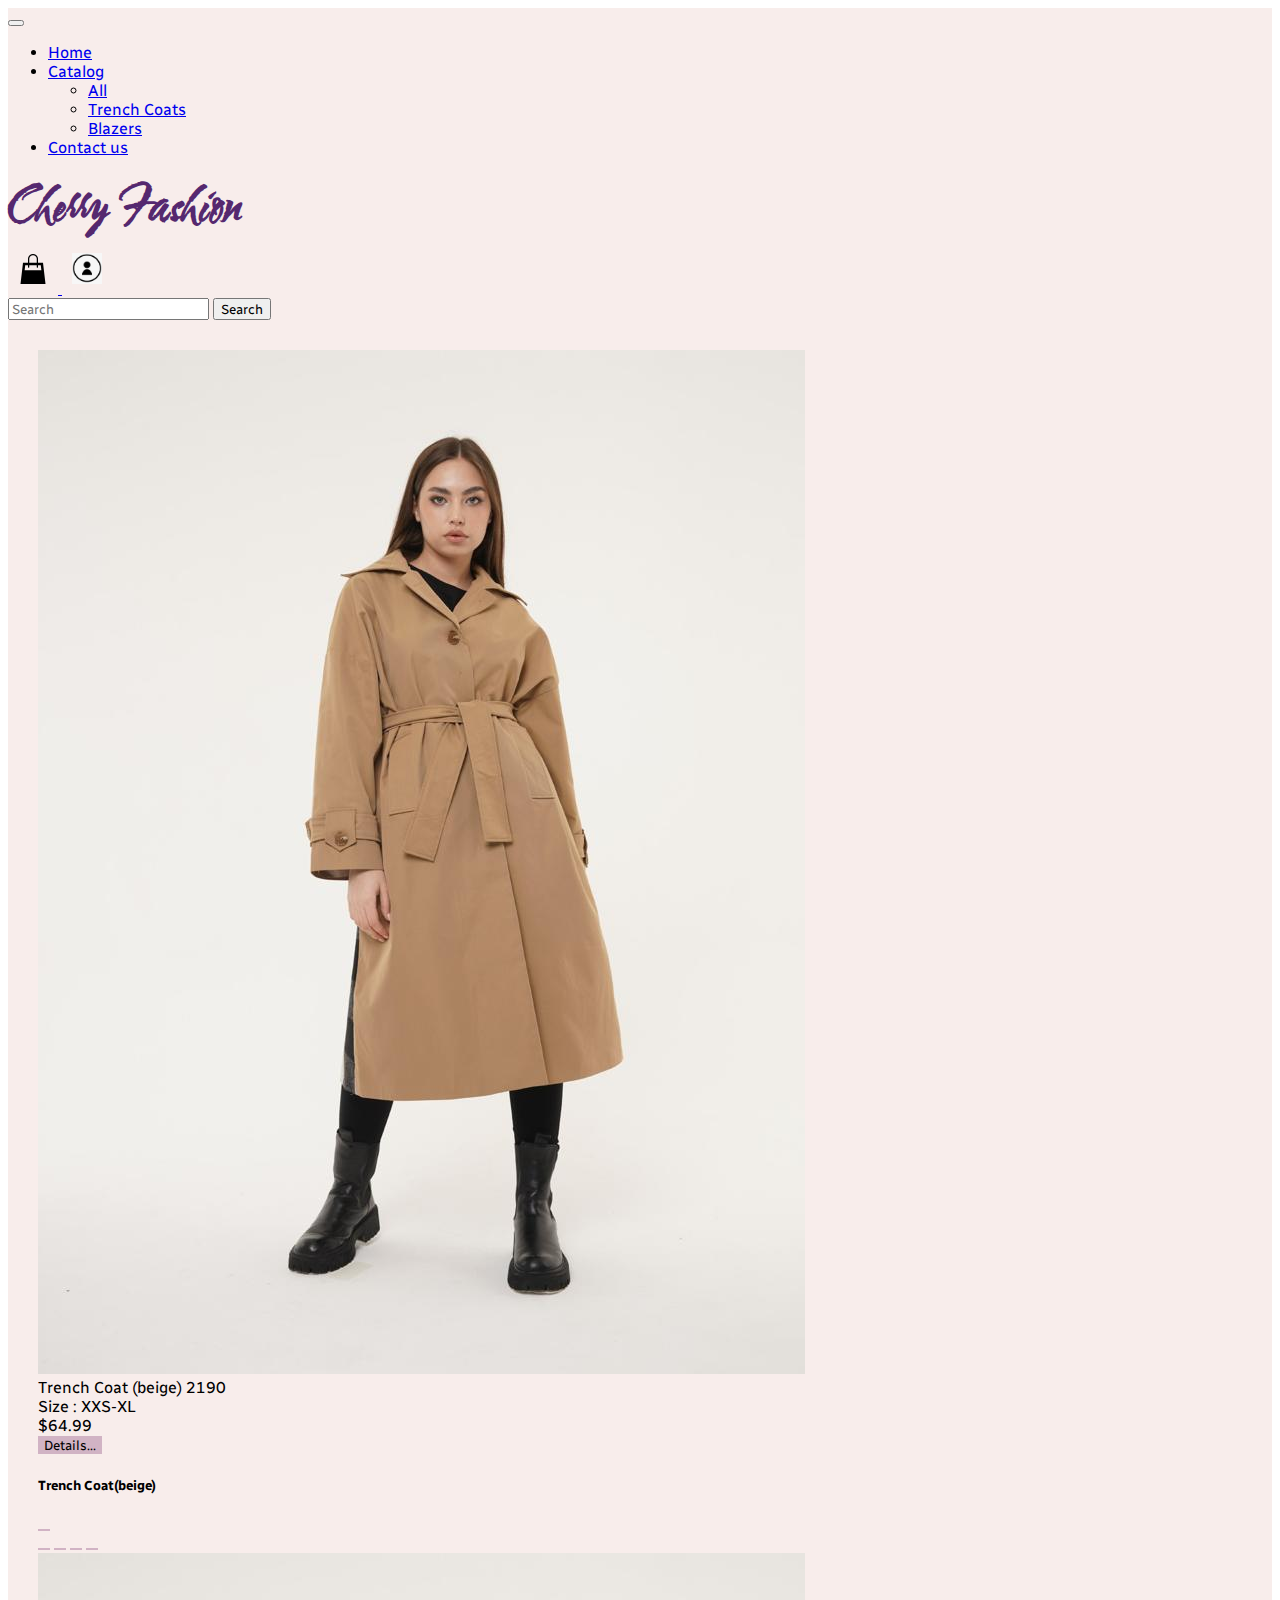
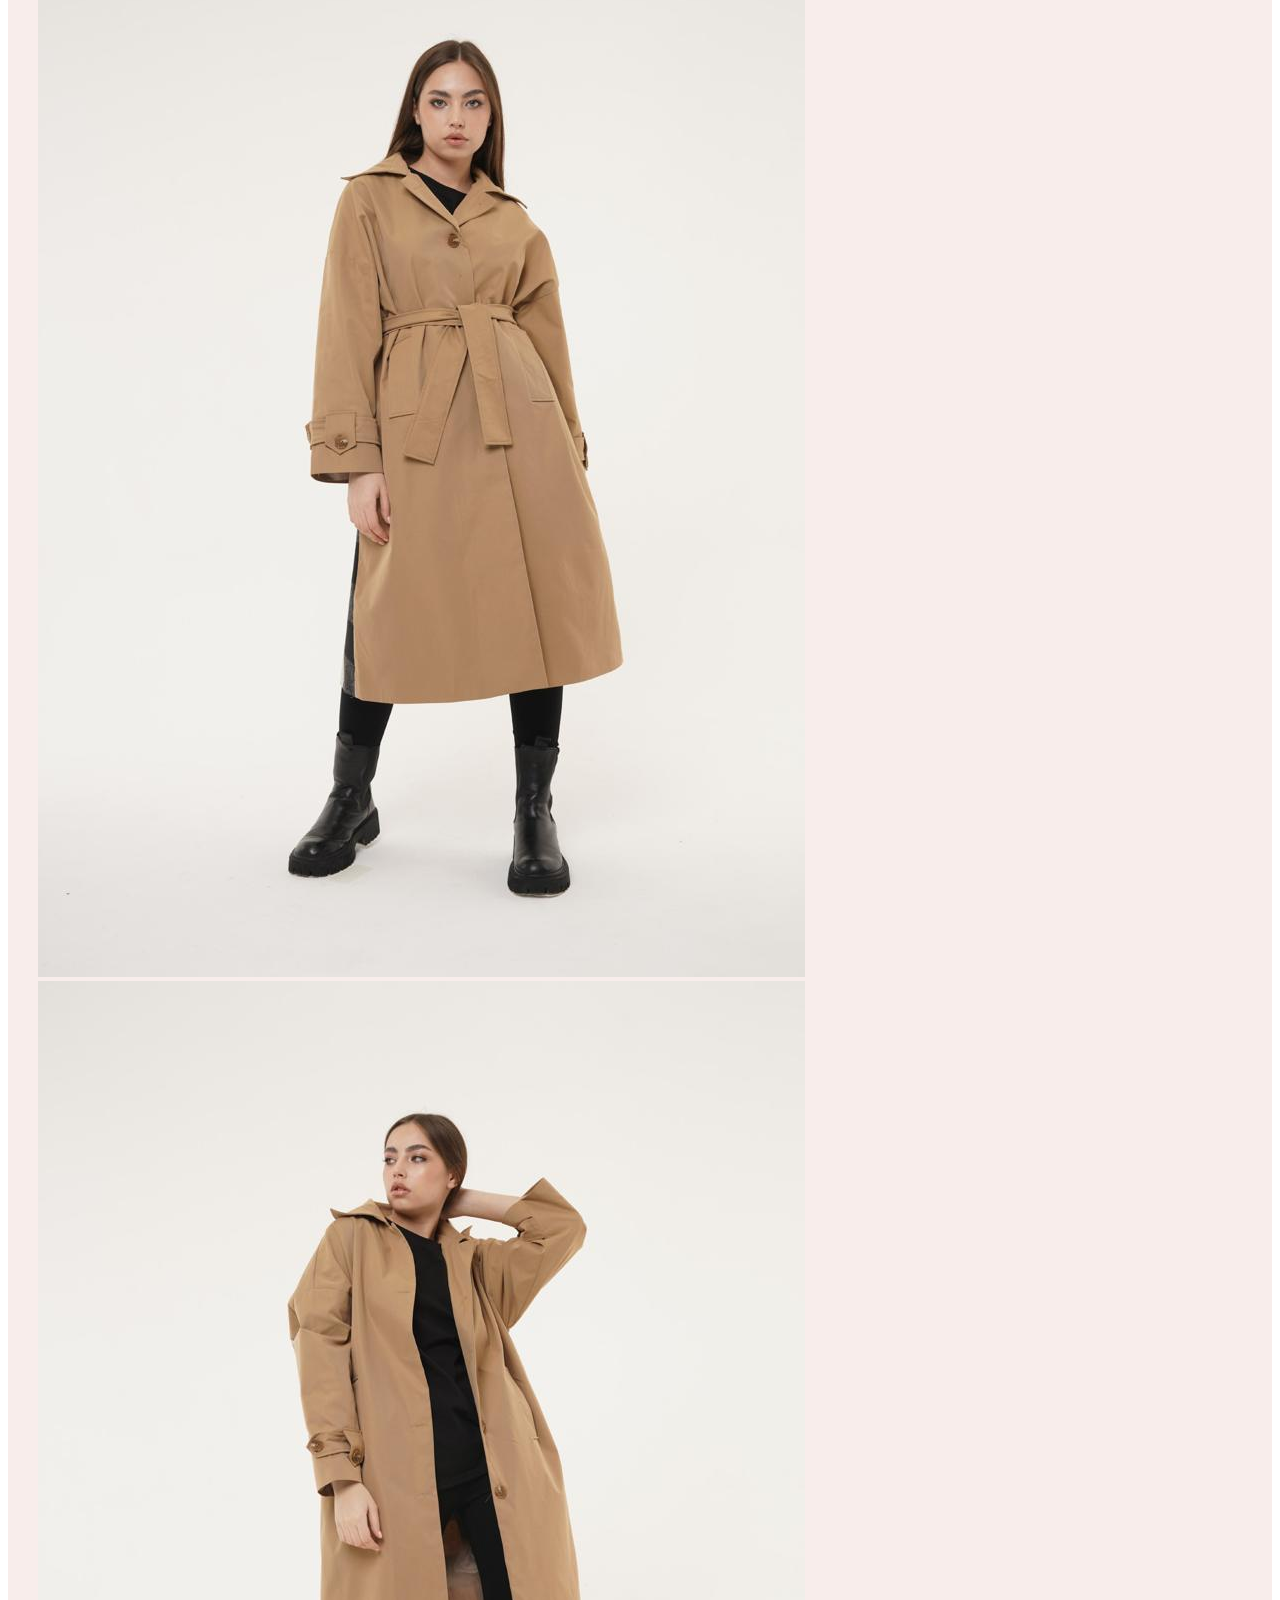
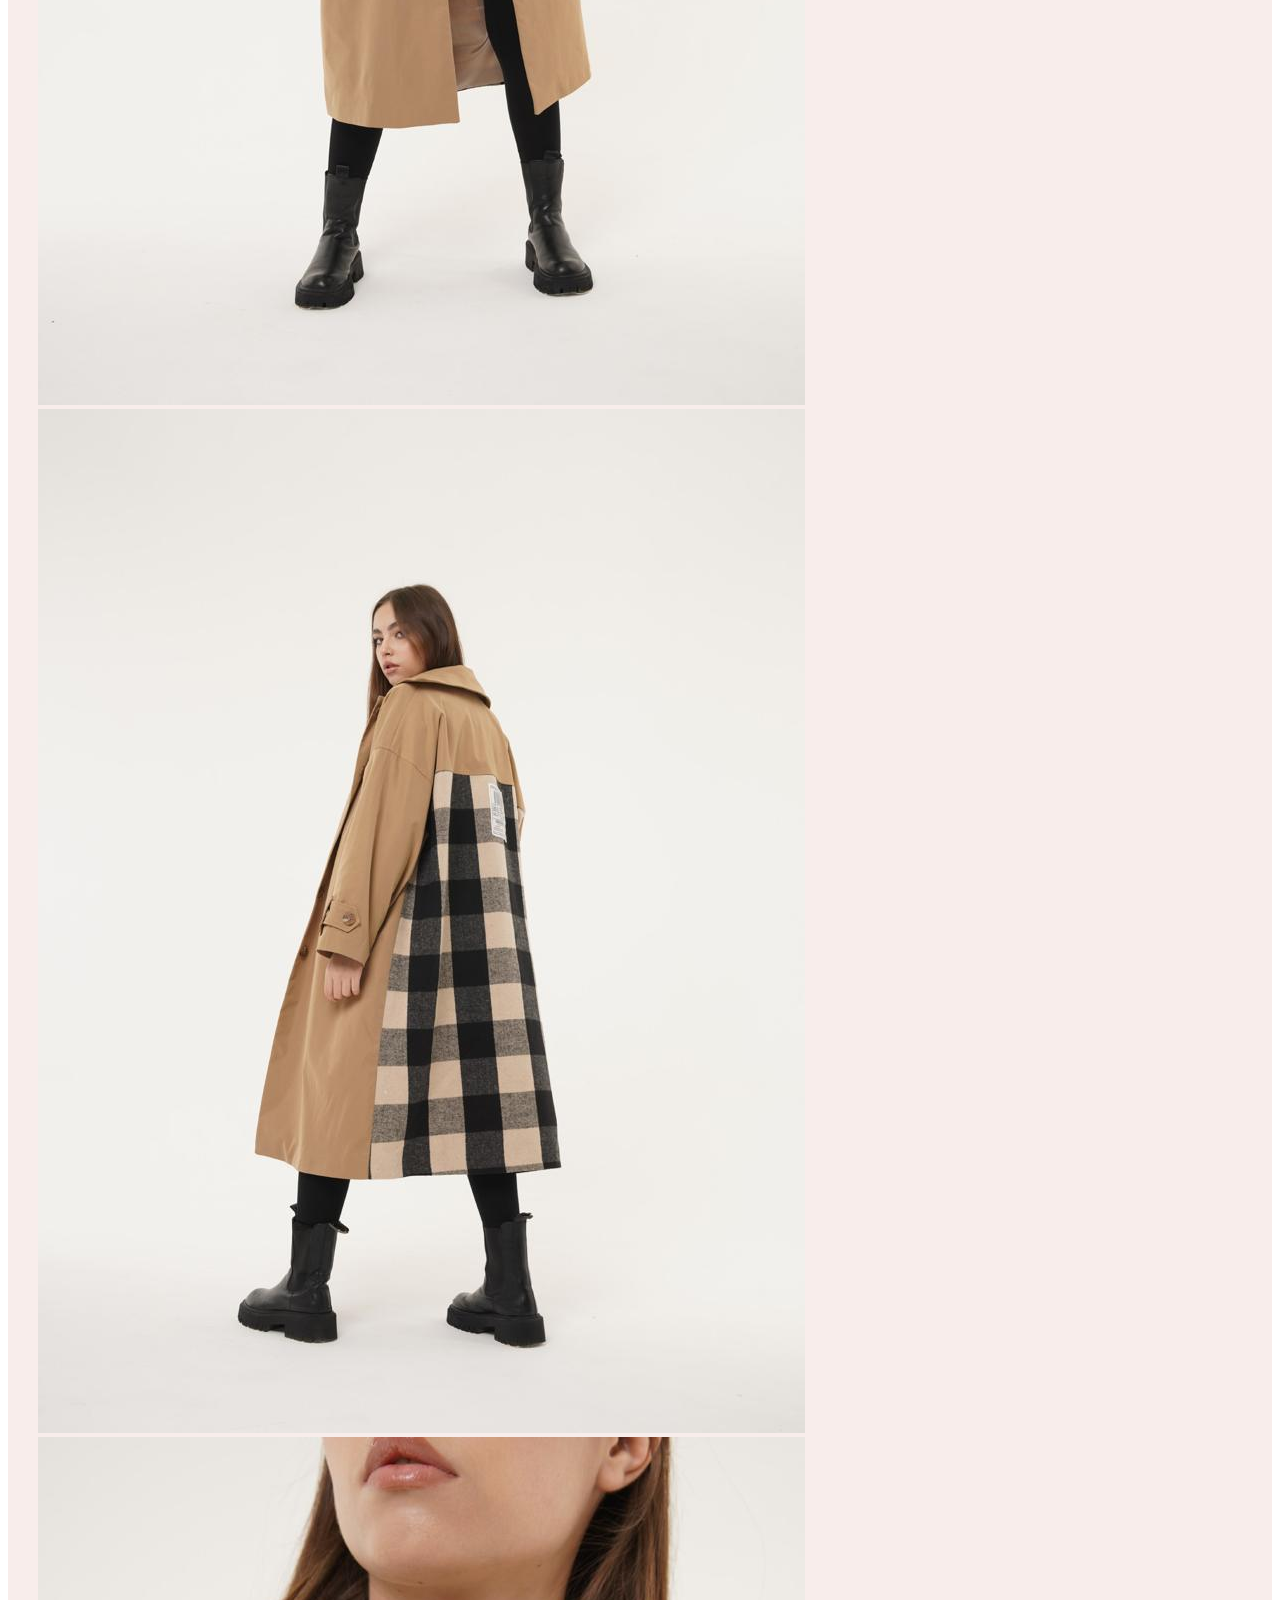
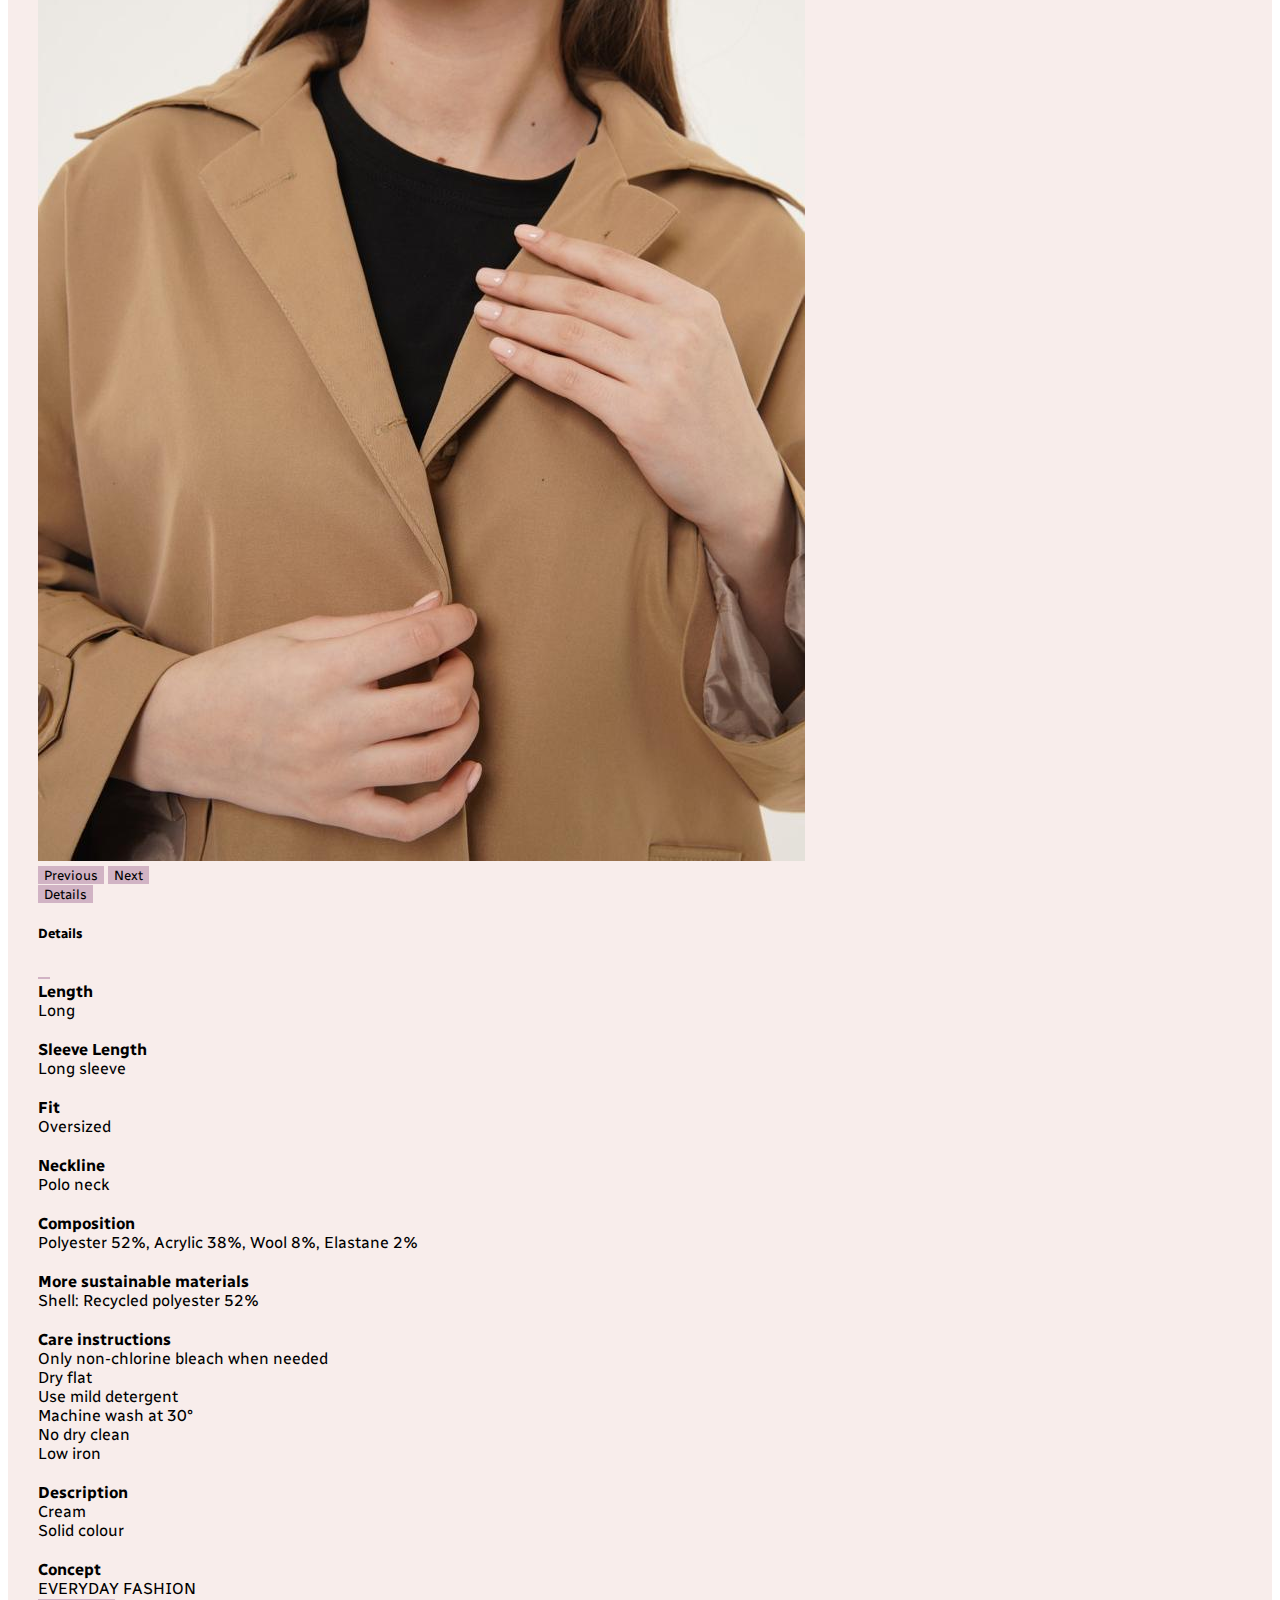
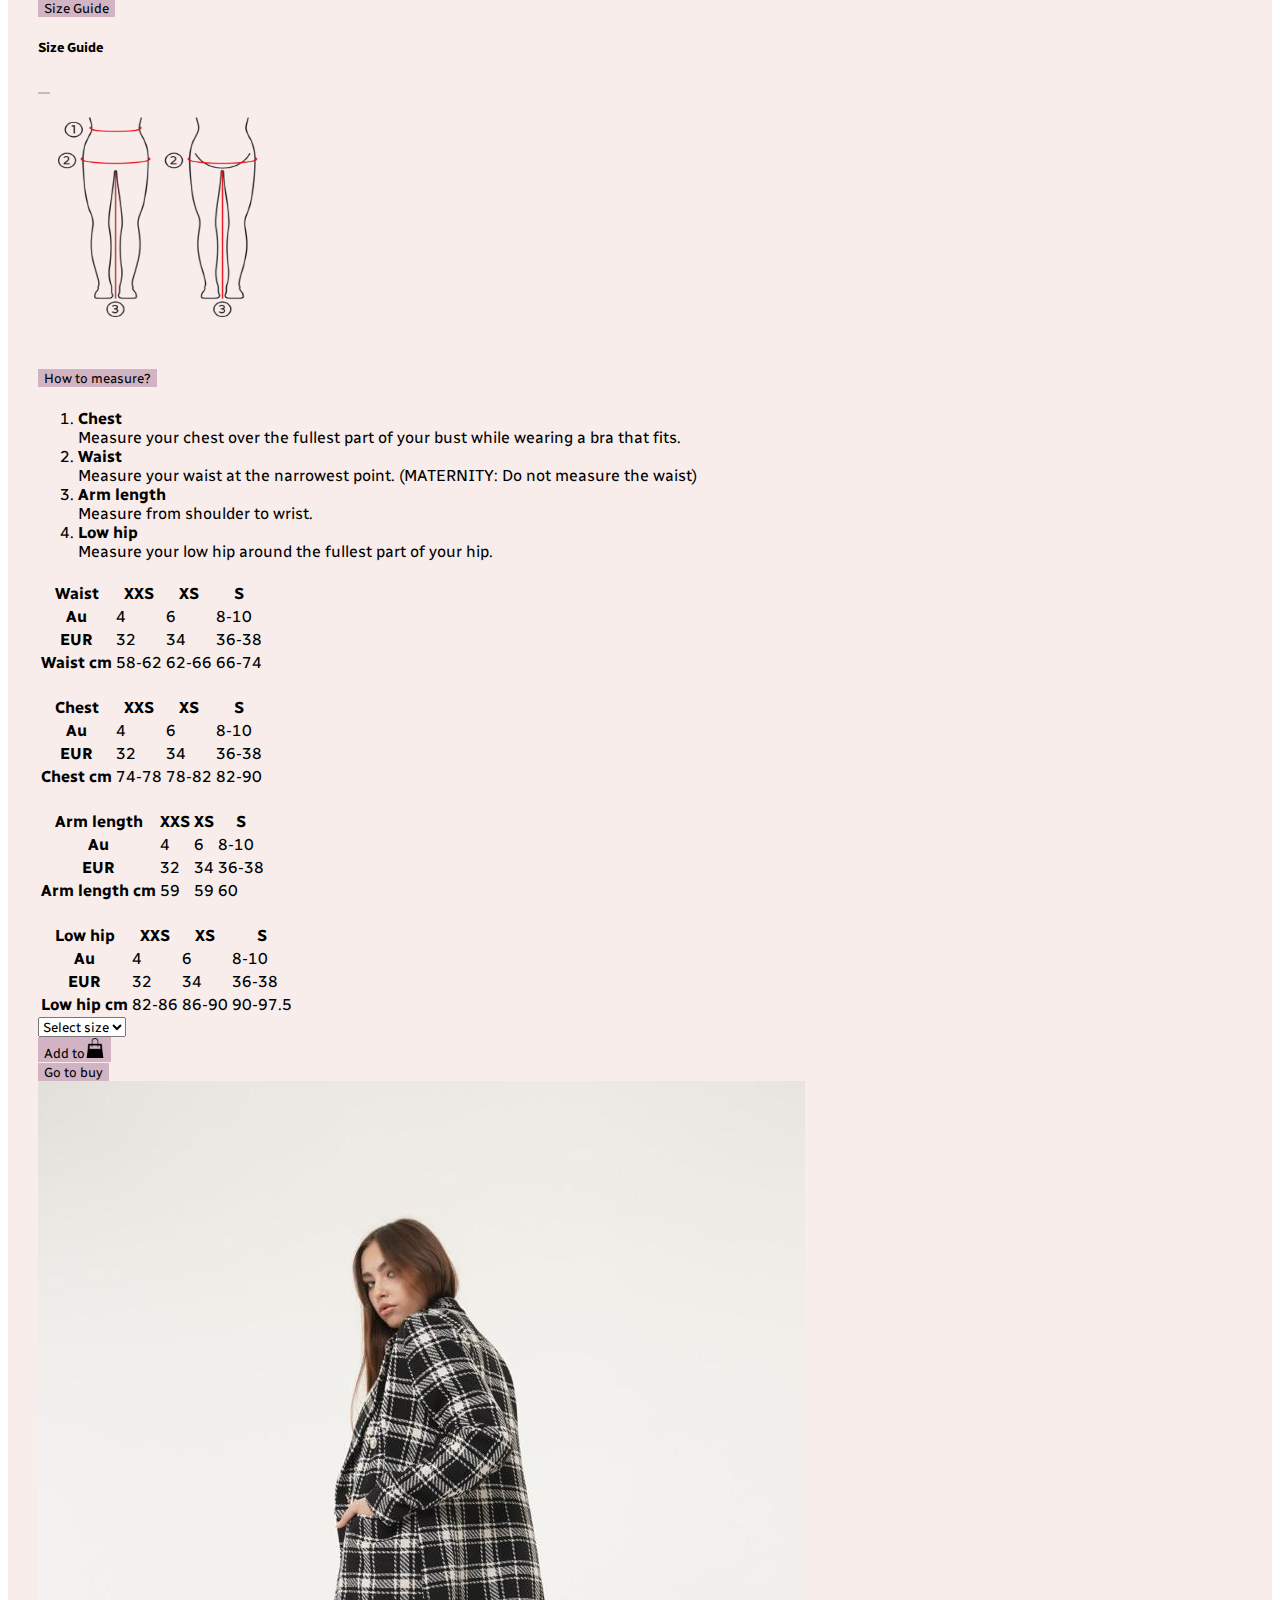
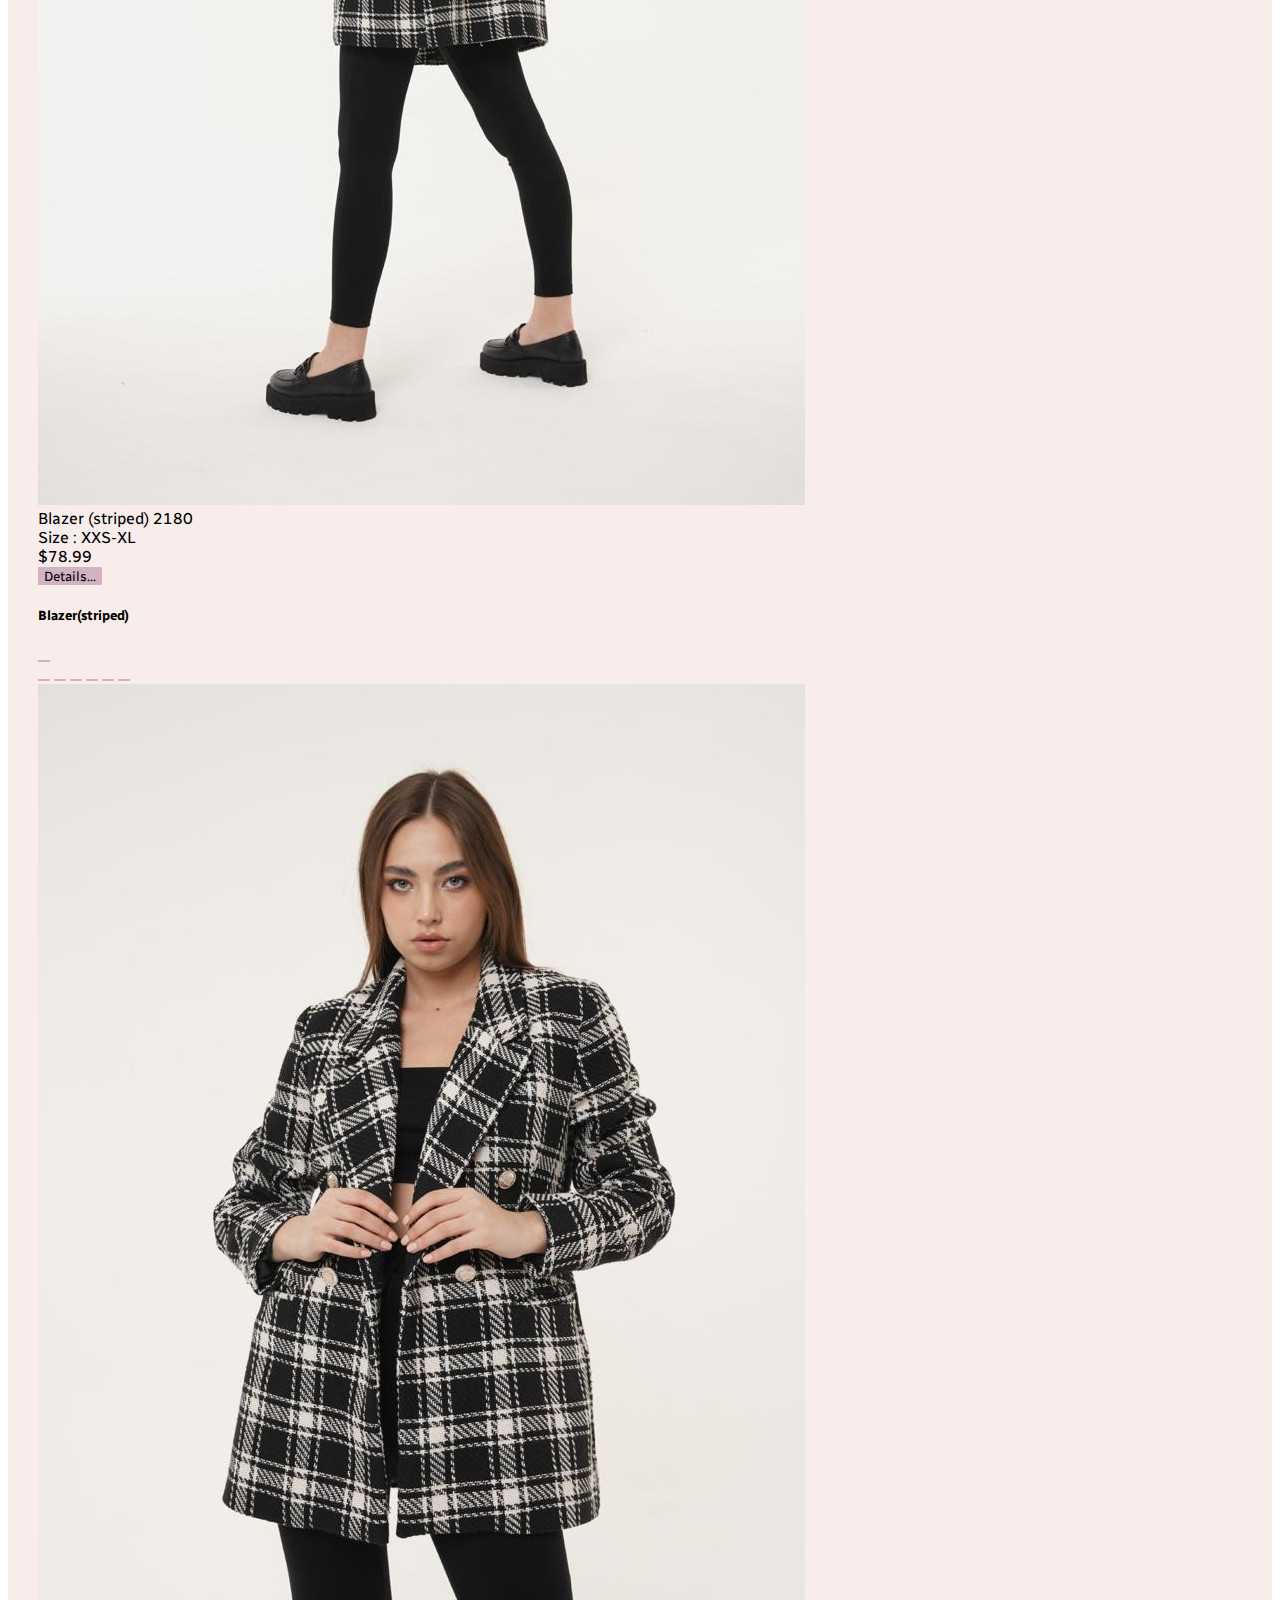
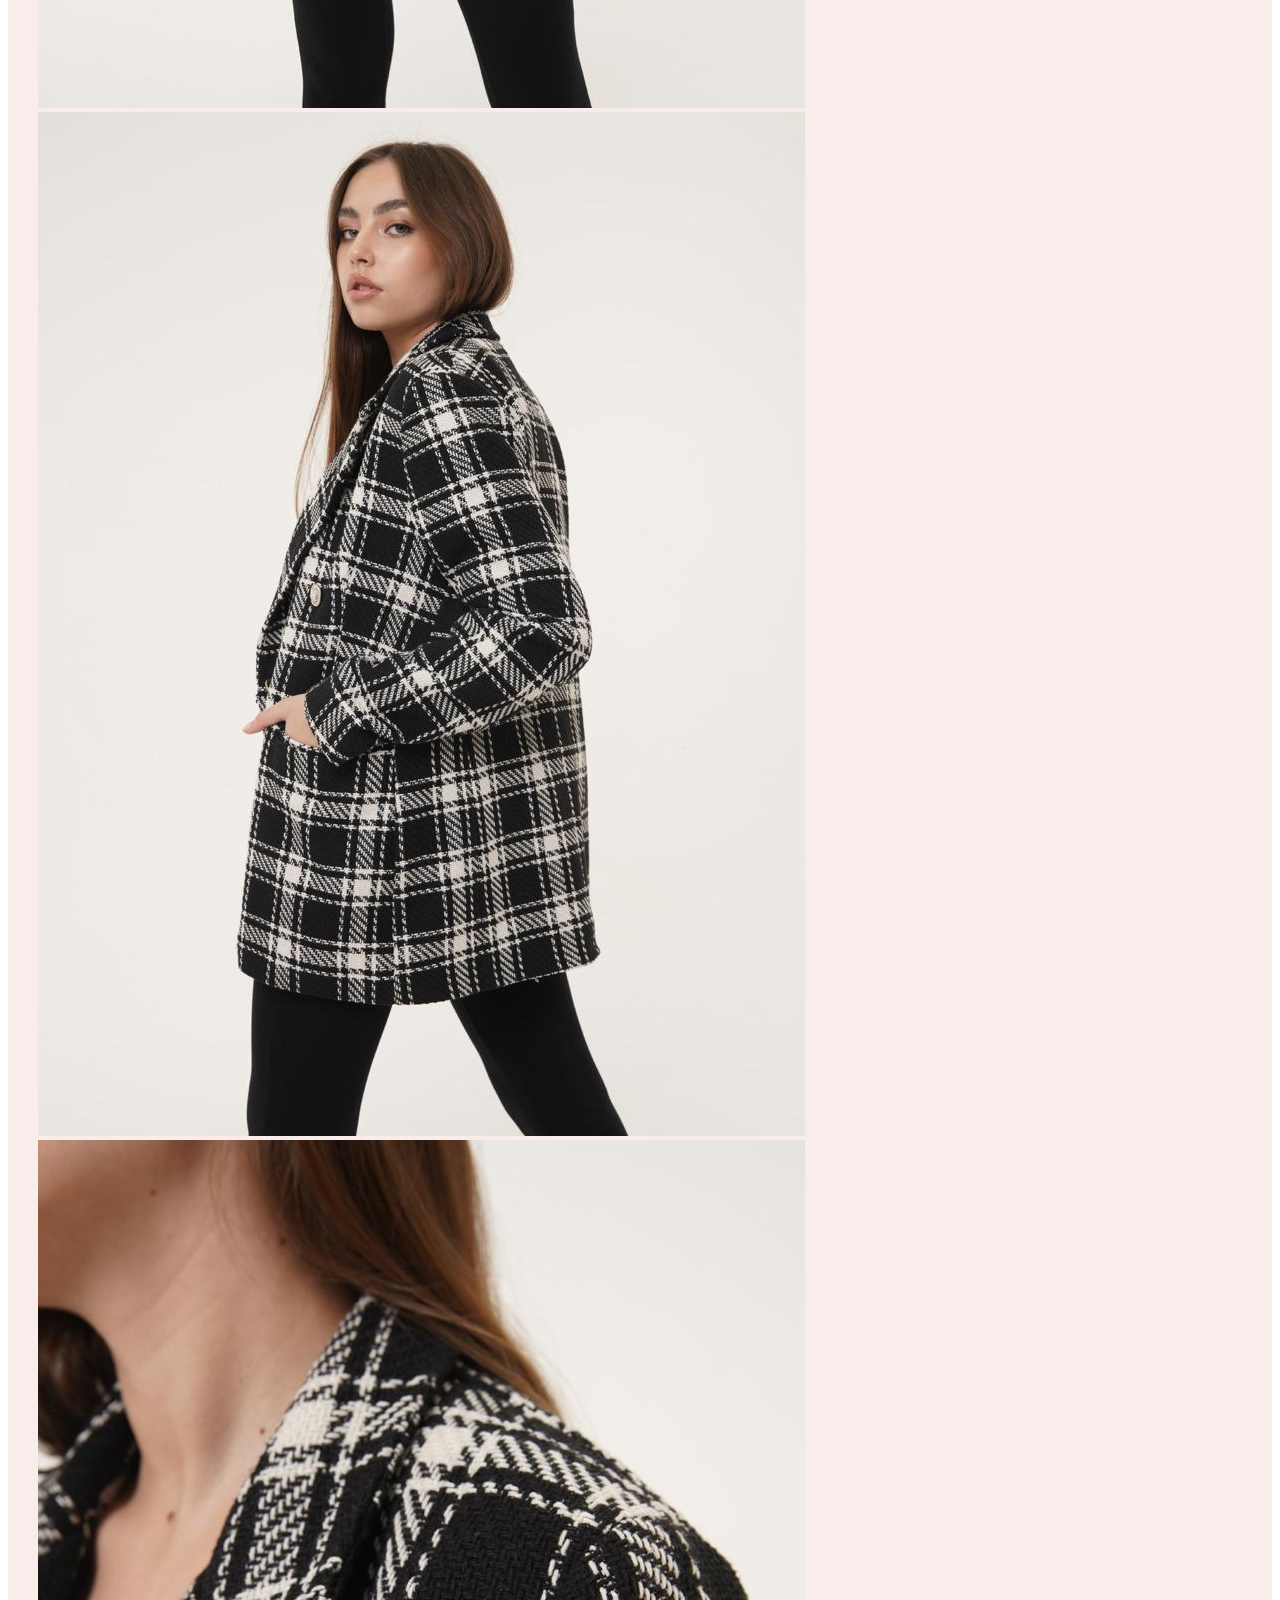
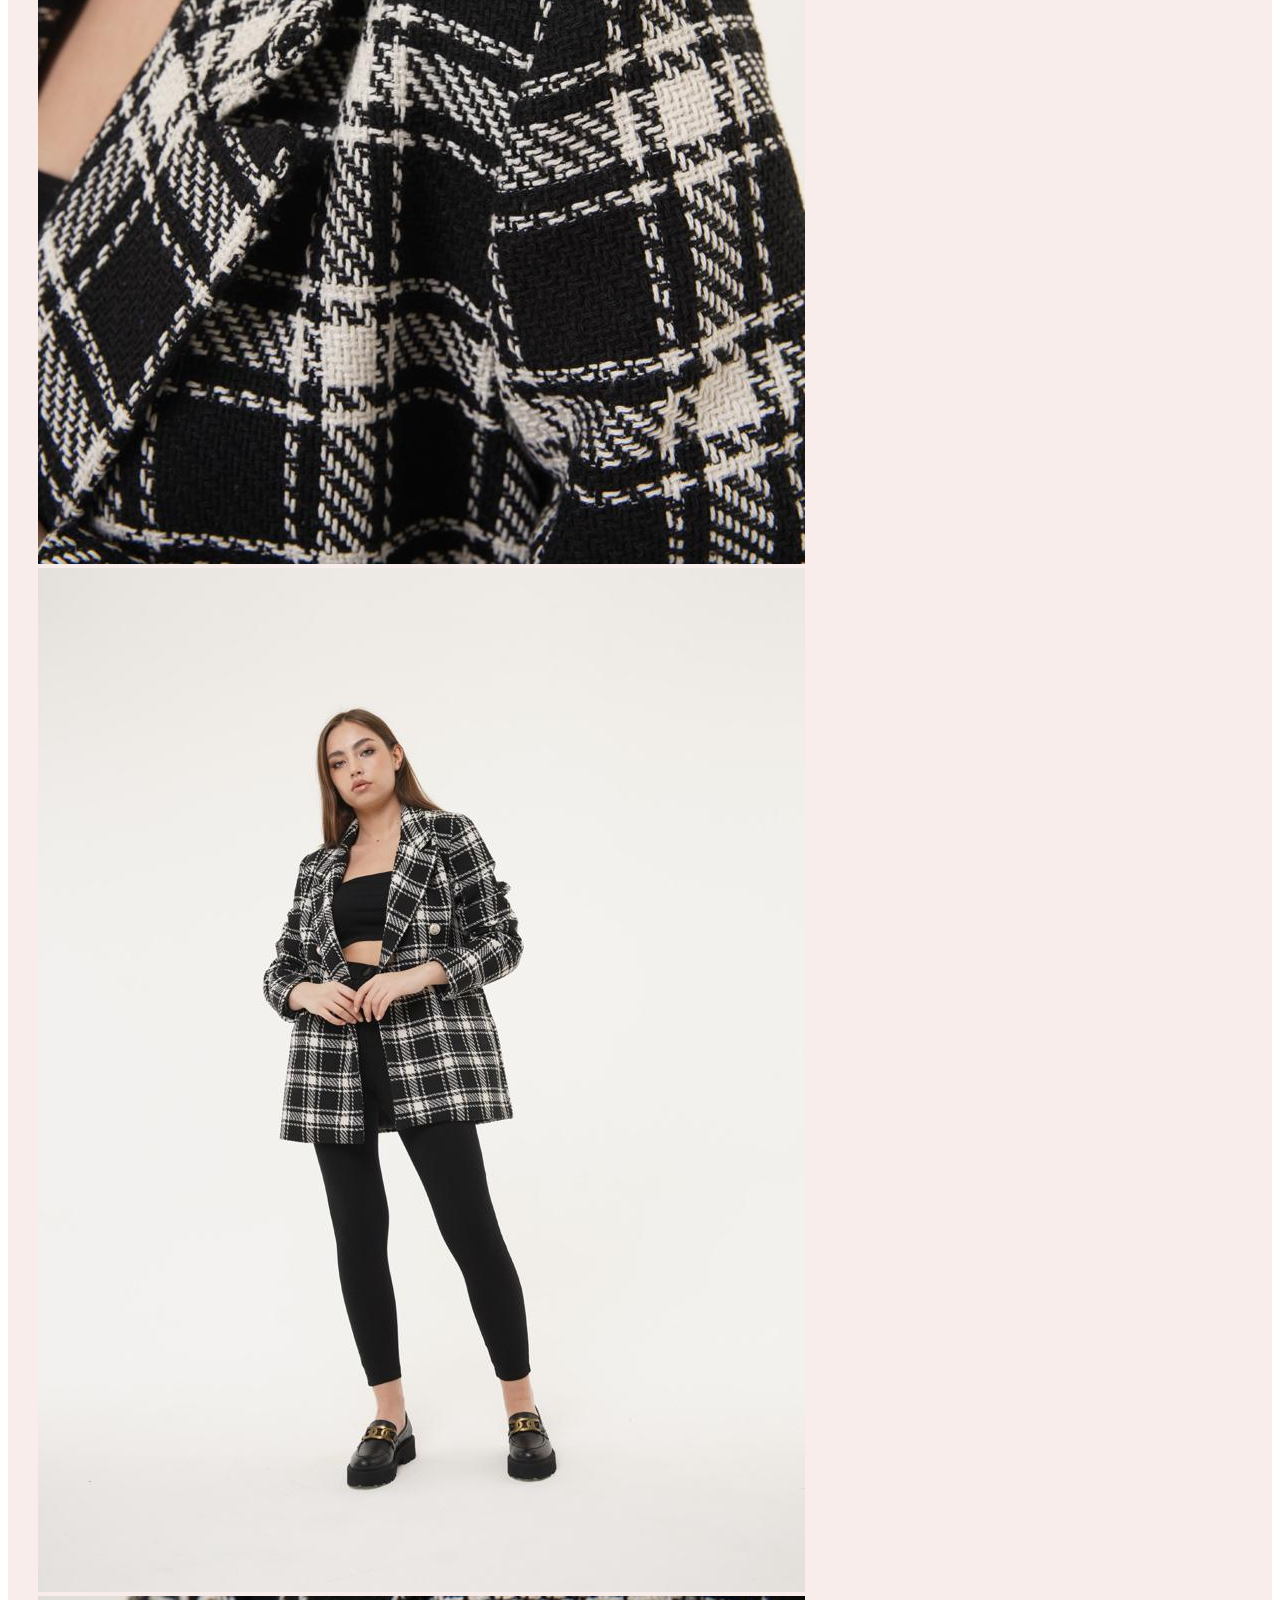
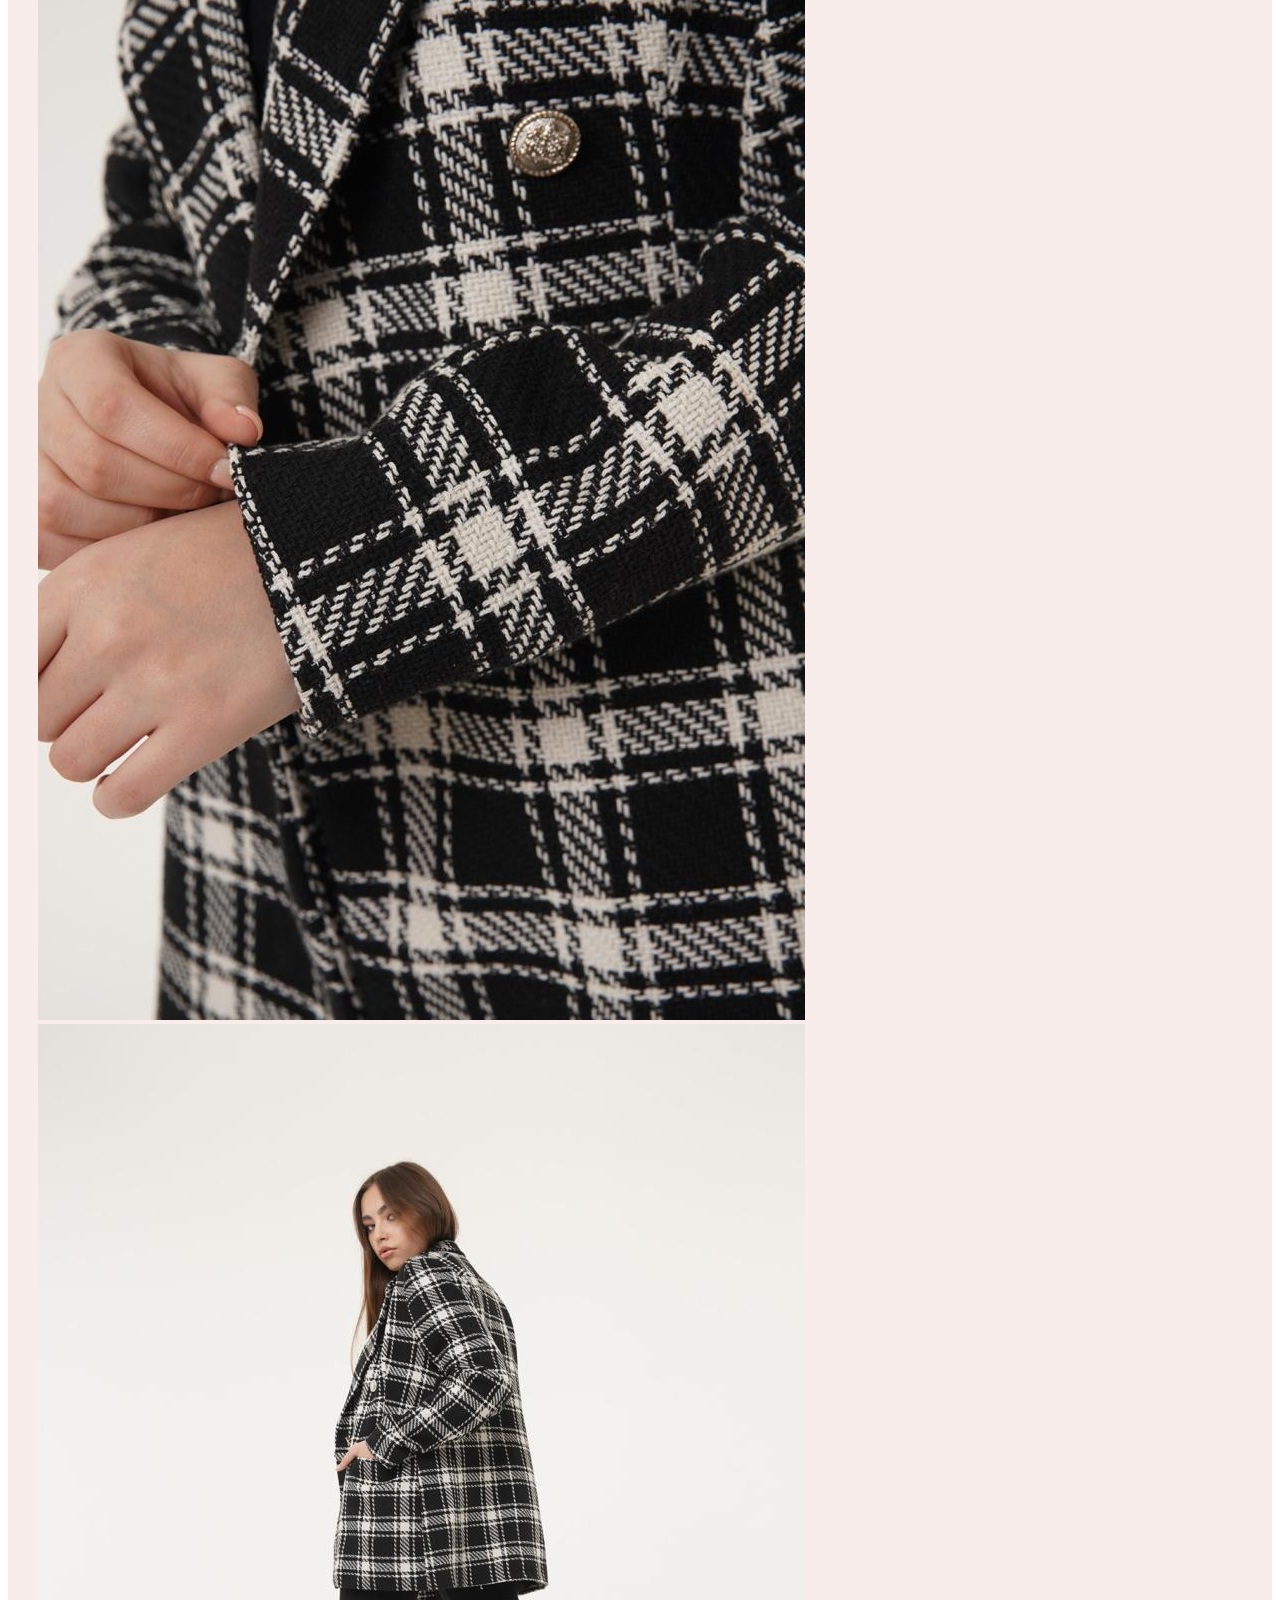
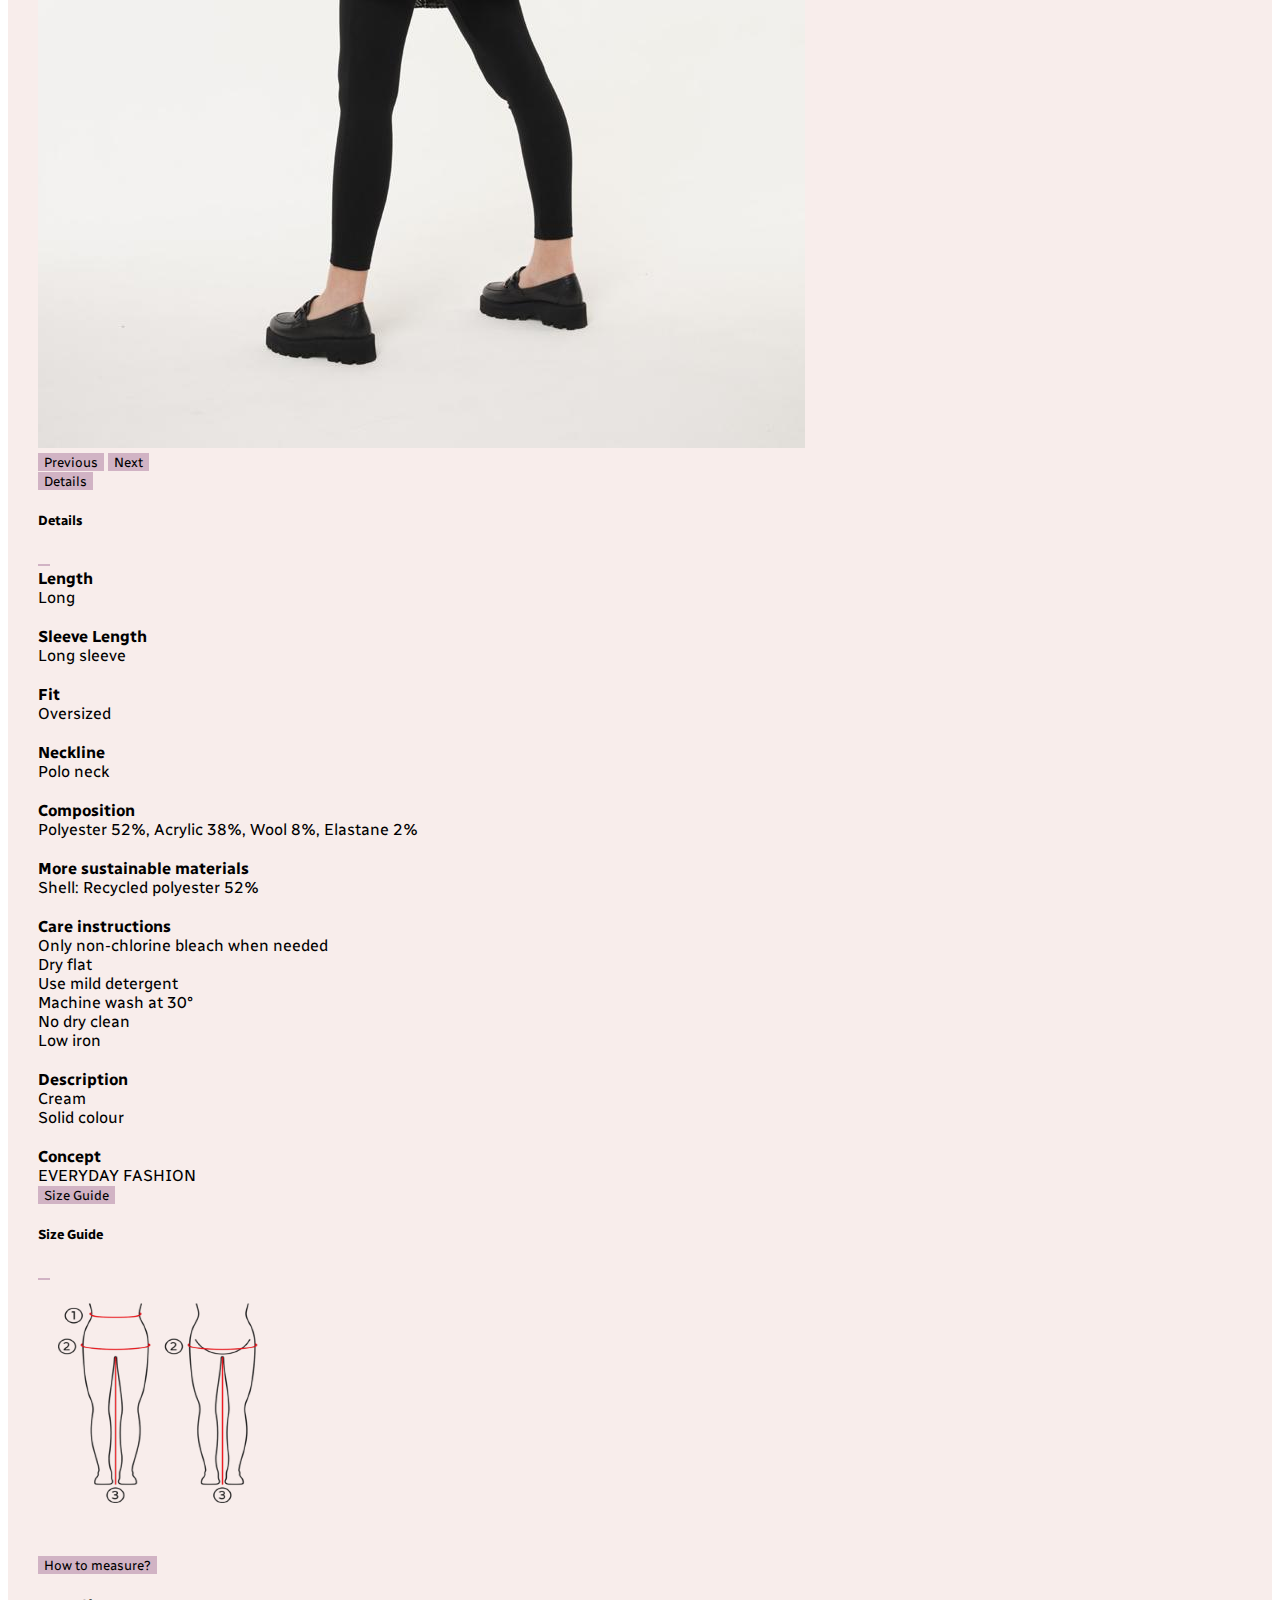
==== all.html @ 9e9879cd "initial commit" ====
<!DOCTYPE html>
<html lang="en">
<head>
    <meta charset="UTF-8">
    <meta http-equiv="X-UA-Compatible" content="IE=edge">
    <meta name="viewport" content="width=device-width, initial-scale=1.0">


    <link rel="stylesheet" href="styles.css">
    <link href="https://cdn.jsdelivr.net/npm/bootstrap@5.1.3/dist/css/bootstrap.min.css" rel="stylesheet" integrity="sha384-1BmE4kWBq78iYhFldvKuhfTAU6auU8tT94WrHftjDbrCEXSU1oBoqyl2QvZ6jIW3" crossorigin="anonymous">

    <title>Document</title>
</head>
<body>

    <header>

    <nav class="navbar navbar-expand-lg navbar-light ">

        <div class="container-fluid">
          <button class="navbar-toggler" type="button" data-bs-toggle="collapse" data-bs-target="#navbarSupportedContent" aria-controls="navbarSupportedContent" aria-expanded="false" aria-label="Toggle navigation">
            <span class="navbar-toggler-icon"></span>
          </button>
        
          <div class="collapse navbar-collapse" id="navbarSupportedContent">
            <ul class="navbar-nav me-auto mb-2 mb-lg-0">
              <li class="nav-item">
                <a class="nav-link active" aria-current="page" href="index.html">Home</a>
              </li>
             
              <li class="nav-item dropdown">
                <a class="nav-link dropdown-toggle" href="#" id="navbarDropdown" role="button" data-bs-toggle="dropdown" >
                  Catalog
                </a>
                <ul class="dropdown-menu" aria-labelledby="navbarDropdown">
                  <li><a class="dropdown-item" href="all.html">All</a></li>
                  <li><a class="dropdown-item" href="coat.html">Trench Coats</a></li>
                  <!-- <li><hr class="dropdown-divider"></li> -->
                  <li><a class="dropdown-item" href="blazer.html">Blazers</a></li>
                </ul>
              </li>
            
              <li class="nav-item">
                <a class="nav-link active" aria-current="page" href="service.html">Contact us</a>
              </li>

            </ul>

            <div class="container col-3 logo">
              Cherry Fashion
            </div>

            <a href="shopping_bag.html">
              <img src="/img/bag-icon.png" alt="" style="width: 30px; margin: 10px;">
             </a>
                  <a href="registration.html">
  <img src="/img/lich.webp" alt="" style="width: 30px; margin: 10px;">
 </a>  

            <form class="d-flex">
              <input class="form-control me-2" type="search" placeholder="Search" aria-label="Search">
              <button class="btn btn-outline-success" type="submit">Search</button>
            </form>
          </div>
        </div>
      </nav>


      </div>    
</header>



<section >
 <!-- first row  -->
<div class="container-fluid first-row">
    <div class="row">

 <!-- first row first product  -->
        <div class="col-3">
            <div class="card">
                <img class="card-img-top" src="/img/pl-bej.jpg" alt="Card image cap">
                <div class="card-body text-center"> Trench Coat (beige) 2190<br>
                    Size : XXS-XL
                    <br>
                    $64.99</div>


                    <!-- Button trigger modal -->
<button type="button" data-bs-toggle="modal" data-bs-target="#staticBackdrop" border: none;">
 Details...
</button>

<!-- Modal -->
<div class="modal fade" id="staticBackdrop" data-bs-backdrop="static" data-bs-keyboard="false" tabindex="-1" aria-labelledby="staticBackdropLabel" aria-hidden="true">
  <div class="modal-dialog">
    <div class="modal-content">

      <div class="modal-header">
        <h5 class="modal-title" id="staticBackdropLabel">Trench Coat(beige)</h5>
        <button type="button" class="btn-close" data-bs-dismiss="modal" aria-label="Close"></button>
      </div>



      <div class="modal-body">
        <div id="carouselExampleIndicators" class="carousel slide" data-bs-ride="carousel">

          <div class="carousel-indicators">
            <button type="button" data-bs-target="#carouselExampleIndicators" data-bs-slide-to="0" class="active" aria-current="true" aria-label="Slide 1"></button>
            <button type="button" data-bs-target="#carouselExampleIndicators" data-bs-slide-to="1" aria-label="Slide 2"></button>
            <button type="button" data-bs-target="#carouselExampleIndicators" data-bs-slide-to="2" aria-label="Slide 3"></button>
            <button type="button" data-bs-target="#carouselExampleIndicators" data-bs-slide-to="3" aria-label="Slide 4"></button>
          </div>

          <div class="carousel-inner">
            <div class="carousel-item active">
              <img src="/img/pl-bej.jpg" class="d-block w-100" alt="...">
            </div>
            <div class="carousel-item">
              <img src="/img/pl-bej1.jpg" class="d-block w-100" alt="...">
            </div>
            <div class="carousel-item">
              <img src="img/pl-bej2.jpg" class="d-block w-100" alt="...">
            </div>
            <div class="carousel-item">
              <img src="img/pl-bej3.jpg" class="d-block w-100" alt="...">
            </div>
          </div>

          <button class="carousel-control-prev" type="button" data-bs-target="#carouselExampleIndicators" data-bs-slide="prev">
            <span class="carousel-control-prev-icon" aria-hidden="true"></span>
            <span class="visually-hidden">Previous</span>
          </button>
          <button class="carousel-control-next" type="button" data-bs-target="#carouselExampleIndicators" data-bs-slide="next">
            <span class="carousel-control-next-icon" aria-hidden="true"></span>
            <span class="visually-hidden">Next</span>
          </button>

        </div>
      </div>




      <!-- 1st row-->
      <div class="modal-footer row justify-content-md-center">



      <div class="col-4">
      <button type="button" data-bs-toggle="offcanvas" data-bs-target="#offcanvasScrolling" aria-controls="offcanvasScrolling" style="border: none;">Details</button>
      <div class="offcanvas offcanvas-start" data-bs-scroll="true" data-bs-backdrop="false" tabindex="-1" id="offcanvasScrolling" aria-labelledby="offcanvasScrollingLabel">

        <div class="offcanvas-header">
          <h5 class="offcanvas-title" id="offcanvasScrollingLabel"><strong> Details</strong></h5>
          <button type="button" class="btn-close text-reset" data-bs-dismiss="offcanvas" aria-label="Close"></button>
        </div>

        <div class="offcanvas-body">
          <div style="display: grid; gap: 20px;">
            <div><strong> Length</strong><br>
Long </div>
<div><strong> Sleeve Length</strong> <br>
Long sleeve </div>
<div><strong>Fit  </strong> <br>
Oversized</div>
<div><strong>Neckline        </strong><br> Polo neck      </div>
<div><strong>   Composition      </strong><br> Polyester 52%, Acrylic 38%, Wool 8%, Elastane 2%      </div>
<div><strong>More sustainable materials        </strong><br>  Shell: Recycled polyester 52%     </div>
<div><strong>  Care instructions      </strong><br>Only non-chlorine bleach when needed <br>
Dry flat <br>
Use mild detergent <br>
Machine wash at 30° <br>
No dry clean <br>
Low iron       </div>
<div><strong>  Description      </strong><br>  Cream <br>
Solid colour     </div>
<div><strong> Concept       </strong><br>  EVERYDAY FASHION     </div>
          </div>
        </div>
      </div>
</div>



     


<!-- size Guide -->
<div class="col-4">
<button  data-bs-toggle="offcanvas" data-bs-target="#offcanvasRight" aria-controls="offcanvasRight" style="border: none ;">Size Guide</button>
<div class="offcanvas offcanvas-end" tabindex="-1" id="offcanvasRight" aria-labelledby="offcanvasRightLabel">

  <div class="offcanvas-header">
    <h5 id="offcanvasRightLabel">Size Guide</h5>
    <button type="button" class="btn-close text-reset" data-bs-dismiss="offcanvas" aria-label="Close"></button>
  </div>
  
  <div class="offcanvas-body">
<!-- size Guide-img -->
<div>
  <img src="/img/measure.png" alt="" style="width: 200px; height: 200px;margin: 20px;">
</div>

    <!-- size-guide-accordion -->
    <div class="accordion-item">
      <h2 class="accordion-header" id="panelsStayOpen-headingOne">
        <button class="accordion-button" type="button" data-bs-toggle="collapse" data-bs-target="#panelsStayOpen-collapseOne" aria-expanded="true" aria-controls="panelsStayOpen-collapseOne">
          How to measure?
        </button>
      </h2>
      <div id="panelsStayOpen-collapseOne" class="accordion-collapse collapse show" aria-labelledby="panelsStayOpen-headingOne">
        <div class="accordion-body">
        <ol>
          <li> <strong>Chest</strong> <br> Measure your chest over the fullest part of your bust while wearing a bra that fits.</li>
          <li> <strong>Waist</strong> <br> Measure your waist at the narrowest point. (MATERNITY: Do not measure the waist)</li>
          <li> <strong>Arm length</strong> <br>Measure from shoulder to wrist. </li>
          <li> <strong>Low hip</strong> <br> Measure your low hip around the fullest part of your hip.</li>
        </ol>
        </div>
      </div>
    </div>

<!-- tables -->
    <table class="table table-success table-striped" style="margin-top: 20px;">
      <thead>
        <tr>
          <th scope="col">Waist</th>
          <th scope="col">XXS</th>
          <th scope="col">XS</th>
          <th scope="col">S</th>
        </tr>
      </thead>
      <tbody>
        <tr>
          <th scope="row">Au</th>
          <td>4</td>
          <td>6</td>
          <td>8-10</td>
        </tr>
        <tr>
          <th scope="row">EUR</th>
          <td>32</td>
          <td>34</td>
          <td>36-38</td>
        </tr>
        <tr>
          <th scope="row">Waist cm</th>
          <td>58-62</td>
          <td>62-66</td>
          <td>66-74</td>
        </tr>
      </tbody>
    </table>

    <table class="table table-danger table-striped" style="margin-top: 20px;">
      <thead>
        <tr>
          <th scope="col">Chest</th>
          <th scope="col">XXS</th>
          <th scope="col">XS</th>
          <th scope="col">S</th>
        </tr>
      </thead>
      <tbody>
        <tr>
          <th scope="row">Au</th>
          <td>4</td>
          <td>6</td>
          <td>8-10</td>
        </tr>
        <tr>
          <th scope="row">EUR</th>
          <td>32</td>
          <td>34</td>
          <td>36-38</td>
        </tr>
        <tr>
          <th scope="row">Chest cm</th>
          <td>74-78</td>
          <td>78-82</td>
          <td>82-90</td>
        </tr>
      </tbody>
    </table>

    <table class="table table-warning table-striped" style="margin-top: 20px;">
      <thead>
        <tr>
          <th scope="col">Arm length</th>
          <th scope="col">XXS</th>
          <th scope="col">XS</th>
          <th scope="col">S</th>
        </tr>
      </thead>
      <tbody>
        <tr>
          <th scope="row">Au</th>
          <td>4</td>
          <td>6</td>
          <td>8-10</td>
        </tr>
        <tr>
          <th scope="row">EUR</th>
          <td>32</td>
          <td>34</td>
          <td>36-38</td>
        </tr>
        <tr>
          <th scope="row">Arm length cm</th>
          <td>59</td>
          <td>59</td>
          <td>60</td>
        </tr>
      </tbody>
    </table>

    <table class="table table-info table-striped" style="margin-top: 20px;">
      <thead>
        <tr>
          <th scope="col">Low hip</th>
          <th scope="col">XXS</th>
          <th scope="col">XS</th>
          <th scope="col">S</th>
        </tr>
      </thead>
      <tbody>
        <tr>
          <th scope="row">Au</th>
          <td>4</td>
          <td>6</td>
          <td>8-10</td>
        </tr>
        <tr>
          <th scope="row">EUR</th>
          <td>32</td>
          <td>34</td>
          <td>36-38</td>
        </tr>
        <tr>
          <th scope="row">Low hip cm</th>
          <td>82-86</td>
          <td>86-90</td>
          <td>90-97.5</td>
        </tr>
      </tbody>
    </table>

    
  </div>
  
</div>
</div>
</div>

<!-- add and buy -->
      <div class="row justify-content-md-center">
     
       <!-- size -->
       <div class="col-4">
      <select class="custom-select">
        <option selected="">Select size</option>
        <option value="1">XXS</option>
        <option value="2">XS</option>
        <option value="3">S</option>
        <option value="4">M</option>
        <option value="5">L</option>
        <option value="6">XL</option>
      </select>
      </div>



       
<!-- add -->
<div class="col-4">
        <button type="button" >Add to<img src="/img/bag-icon.png" alt="" style="width:20px;"></button>
      </div>
      </div>

      <div class="modal-footer grid justify-content-md-center">
  <button type="button" class="btn btn-primary ">Go to buy</button>
      </div>

    </div>
  </div>
</div>

</div>    
        </div>


        <!-- 2nd product -->

      
              <div class="col-3">
                  <div class="card">
                      <img class="card-img-top" src="/img/charala5.jpg" alt="Card image cap">
                      <div class="card-body text-center"> Blazer (striped) 2180<br>
                          Size : XXS-XL
                          <br>
                          $78.99</div>


                          <!-- Button trigger modal -->
      <button type="button" data-bs-toggle="modal" data-bs-target="#staticBackdrop_1">
       Details...
      </button>
      
      <!-- Modal -->
      <div class="modal fade" id="staticBackdrop_1" data-bs-backdrop="static" data-bs-keyboard="false" tabindex="-1" aria-labelledby="staticBackdropLabel" aria-hidden="true">
        <div class="modal-dialog">
          <div class="modal-content">
      
            <div class="modal-header">
              <h5 class="modal-title" id="staticBackdropLabel">Blazer(striped)</h5>
              <button type="button" class="btn-close" data-bs-dismiss="modal" aria-label="Close"></button>
            </div>
      
      
      
            <div class="modal-body">
              <div id="carouselExampleIndicators_1" class="carousel slide" data-bs-ride="carousel">
      
                <div class="carousel-indicators">
                  <button type="button" data-bs-target="#carouselExampleIndicators_1" data-bs-slide-to="0" class="active" aria-current="true" aria-label="Slide 1"></button>
                  <button type="button" data-bs-target="#carouselExampleIndicators_1" data-bs-slide-to="1" aria-label="Slide 2"></button>
                  <button type="button" data-bs-target="#carouselExampleIndicators_1" data-bs-slide-to="2" aria-label="Slide 3"></button>
                  <button type="button" data-bs-target="#carouselExampleIndicators_1" data-bs-slide-to="3" aria-label="Slide 4"></button>
                  <button type="button" data-bs-target="#carouselExampleIndicators_1" data-bs-slide-to="4" aria-label="Slide 5"></button>
                  <button type="button" data-bs-target="#carouselExampleIndicators_1" data-bs-slide-to="5" aria-label="Slide 6"></button>

                 
                </div>
      
                <div class="carousel-inner">
                  <div class="carousel-item active">
                    <img src="/img/charala.jpg" class="d-block w-100" alt="...">
                  </div>
                  <div class="carousel-item">
                    <img src="/img/charala1.jpg" class="d-block w-100" alt="...">
                  </div>
                  <div class="carousel-item">
                    <img src="img/charala2.jpg" class="d-block w-100" alt="...">
                  </div>
                  <div class="carousel-item">
                    <img src="img/charala3.jpg" class="d-block w-100" alt="...">
                  </div>
                  <div class="carousel-item">
                    <img src="img/charala4.jpg" class="d-block w-100" alt="...">
                  </div>
                  <div class="carousel-item">
                    <img src="img/charala5.jpg" class="d-block w-100" alt="...">
                  </div>
                 
                </div>
      
                <button class="carousel-control-prev" type="button" data-bs-target="#carouselExampleIndicators_1" data-bs-slide="prev">
                  <span class="carousel-control-prev-icon" aria-hidden="true"></span>
                  <span class="visually-hidden">Previous</span>
                </button>
                <button class="carousel-control-next" type="button" data-bs-target="#carouselExampleIndicators_1" data-bs-slide="next">
                  <span class="carousel-control-next-icon" aria-hidden="true"></span>
                  <span class="visually-hidden">Next</span>
                </button>
      
              </div>
            </div>
      
      
      
      
            <!-- 1st row-->
            <div class="modal-footer row justify-content-md-center">
      
      
      
            <div class="col-4">
            <button type="button" data-bs-toggle="offcanvas" data-bs-target="#offcanvasScrolling_1" aria-controls="offcanvasScrolling" style="border: none;">Details</button>
            <div class="offcanvas offcanvas-start" data-bs-scroll="true" data-bs-backdrop="false" tabindex="-1" id="offcanvasScrolling_1" aria-labelledby="offcanvasScrollingLabel">
      
              <div class="offcanvas-header">
                <h5 class="offcanvas-title" id="offcanvasScrollingLabel"><strong> Details</strong></h5>
                <button type="button" class="btn-close text-reset" data-bs-dismiss="offcanvas" aria-label="Close"></button>
              </div>
      
              <div class="offcanvas-body">
                <div style="display: grid; gap: 20px;">
                  <div><strong> Length</strong><br>
      Long </div>
      <div><strong> Sleeve Length</strong> <br>
      Long sleeve </div>
      <div><strong>Fit  </strong> <br>
      Oversized</div>
      <div><strong>Neckline        </strong><br> Polo neck      </div>
      <div><strong>   Composition      </strong><br> Polyester 52%, Acrylic 38%, Wool 8%, Elastane 2%      </div>
      <div><strong>More sustainable materials        </strong><br>  Shell: Recycled polyester 52%     </div>
      <div><strong>  Care instructions      </strong><br>Only non-chlorine bleach when needed <br>
      Dry flat <br>
      Use mild detergent <br>
      Machine wash at 30° <br>
      No dry clean <br>
      Low iron       </div>
      <div><strong>  Description      </strong><br>  Cream <br>
      Solid colour     </div>
      <div><strong> Concept       </strong><br>  EVERYDAY FASHION     </div>
                </div>
              </div>
            </div>
      </div>
      
      
      
           
      
      
      <!-- size Guide -->
      <div class="col-4">
      <button  data-bs-toggle="offcanvas" data-bs-target="#offcanvasRight_1" aria-controls="offcanvasRight_1" style="border: none ;">Size Guide</button>
      <div class="offcanvas offcanvas-end" tabindex="-1" id="offcanvasRight_1" aria-labelledby="offcanvasRightLabel">
      
        <div class="offcanvas-header">
          <h5 id="offcanvasRightLabel">Size Guide</h5>
          <button type="button" class="btn-close text-reset" data-bs-dismiss="offcanvas" aria-label="Close"></button>
        </div>
        
        <div class="offcanvas-body">
      <!-- size Guide-img -->
      <div>
        <img src="/img/measure.png" alt="" style="width: 200px; height: 200px;margin: 20px;">
      </div>
      
          <!-- size-guide-accordion -->
          <div class="accordion-item">
            <h2 class="accordion-header" id="panelsStayOpen-headingOne">
              <button class="accordion-button" type="button" data-bs-toggle="collapse" data-bs-target="#panelsStayOpen-collapseOne" aria-expanded="true" aria-controls="panelsStayOpen-collapseOne">
                How to measure?
              </button>
            </h2>
            <div id="panelsStayOpen-collapseOne" class="accordion-collapse collapse show" aria-labelledby="panelsStayOpen-headingOne">
              <div class="accordion-body">
              <ol>
                <li> <strong>Chest</strong> <br> Measure your chest over the fullest part of your bust while wearing a bra that fits.</li>
                <li> <strong>Waist</strong> <br> Measure your waist at the narrowest point. (MATERNITY: Do not measure the waist)</li>
                <li> <strong>Arm length</strong> <br>Measure from shoulder to wrist. </li>
                <li> <strong>Low hip</strong> <br> Measure your low hip around the fullest part of your hip.</li>
              </ol>
              </div>
            </div>
          </div>
      
      <!-- tables -->
          <table class="table table-success table-striped" style="margin-top: 20px;">
            <thead>
              <tr>
                <th scope="col">Waist</th>
                <th scope="col">XXS</th>
                <th scope="col">XS</th>
                <th scope="col">S</th>
              </tr>
            </thead>
            <tbody>
              <tr>
                <th scope="row">Au</th>
                <td>4</td>
                <td>6</td>
                <td>8-10</td>
              </tr>
              <tr>
                <th scope="row">EUR</th>
                <td>32</td>
                <td>34</td>
                <td>36-38</td>
              </tr>
              <tr>
                <th scope="row">Waist cm</th>
                <td>58-62</td>
                <td>62-66</td>
                <td>66-74</td>
              </tr>
            </tbody>
          </table>
      
          <table class="table table-danger table-striped" style="margin-top: 20px;">
            <thead>
              <tr>
                <th scope="col">Chest</th>
                <th scope="col">XXS</th>
                <th scope="col">XS</th>
                <th scope="col">S</th>
              </tr>
            </thead>
            <tbody>
              <tr>
                <th scope="row">Au</th>
                <td>4</td>
                <td>6</td>
                <td>8-10</td>
              </tr>
              <tr>
                <th scope="row">EUR</th>
                <td>32</td>
                <td>34</td>
                <td>36-38</td>
              </tr>
              <tr>
                <th scope="row">Chest cm</th>
                <td>74-78</td>
                <td>78-82</td>
                <td>82-90</td>
              </tr>
            </tbody>
          </table>
      
          <table class="table table-warning table-striped" style="margin-top: 20px;">
            <thead>
              <tr>
                <th scope="col">Arm length</th>
                <th scope="col">XXS</th>
                <th scope="col">XS</th>
                <th scope="col">S</th>
              </tr>
            </thead>
            <tbody>
              <tr>
                <th scope="row">Au</th>
                <td>4</td>
                <td>6</td>
                <td>8-10</td>
              </tr>
              <tr>
                <th scope="row">EUR</th>
                <td>32</td>
                <td>34</td>
                <td>36-38</td>
              </tr>
              <tr>
                <th scope="row">Arm length cm</th>
                <td>59</td>
                <td>59</td>
                <td>60</td>
              </tr>
            </tbody>
          </table>
      
          <table class="table table-info table-striped" style="margin-top: 20px;">
            <thead>
              <tr>
                <th scope="col">Low hip</th>
                <th scope="col">XXS</th>
                <th scope="col">XS</th>
                <th scope="col">S</th>
              </tr>
            </thead>
            <tbody>
              <tr>
                <th scope="row">Au</th>
                <td>4</td>
                <td>6</td>
                <td>8-10</td>
              </tr>
              <tr>
                <th scope="row">EUR</th>
                <td>32</td>
                <td>34</td>
                <td>36-38</td>
              </tr>
              <tr>
                <th scope="row">Low hip cm</th>
                <td>82-86</td>
                <td>86-90</td>
                <td>90-97.5</td>
              </tr>
            </tbody>
          </table>
      
          
        </div>
        
      </div>
      </div>
      </div>
      
      <!-- add and buy -->
            <div class="row justify-content-md-center">
           
             <!-- size -->
             <div class="col-4">
            <select class="custom-select">
              <option selected="">Select size</option>
              <option value="1">XXS</option>
              <option value="2">XS</option>
              <option value="3">S</option>
              <option value="4">M</option>
              <option value="5">L</option>
              <option value="6">XL</option>
            </select>
            </div>
      
      
      
             
      <!-- add -->
      <div class="col-4">
              <button type="button" class="btn ">Add to<img src="/img/bag-icon.png" alt="" style="width:20px;"></button>
            </div>
            </div>
      
            <div class="modal-footer grid justify-content-md-center">
        <button type="button" class="btn btn-primary ">Go to buy</button>
            </div>
      
          </div>
        </div>
      </div>
      
      </div>    
              </div>
      
                    
             <!-- 3st product -->
            
                    <div class="col-3">
                        <div class="card">
                            <img class="card-img-top" src="/img/ser-pl.jpg" alt="Card image cap">
                            <div class="card-body text-center"> Trench Coat (gray) 2867<br>
                                Size : XXS-XL
                                <br>
                                $98.99</div>
            
            
                                <!-- Button trigger modal -->
            <button type="button" data-bs-toggle="modal" data-bs-target="#staticBackdrop_2"  border: none;">
             Details...
            </button>
            
            <!-- Modal -->
            <div class="modal fade" id="staticBackdrop_2" data-bs-backdrop="static" data-bs-keyboard="false" tabindex="-1" aria-labelledby="staticBackdropLabel" aria-hidden="true">
              <div class="modal-dialog">
                <div class="modal-content">
            
                  <div class="modal-header">
                    <h5 class="modal-title" id="staticBackdropLabel">Trench Coat(gray)</h5>
                    <button type="button" class="btn-close" data-bs-dismiss="modal" aria-label="Close"></button>
                  </div>
            
            
            
                  <div class="modal-body">
                    <div id="carouselExampleIndicators_2" class="carousel slide" data-bs-ride="carousel">
            
                      <div class="carousel-indicators">
                        <button type="button" data-bs-target="#carouselExampleIndicators_2" data-bs-slide-to="0" class="active" aria-current="true" aria-label="Slide 1"></button>
                        <button type="button" data-bs-target="#carouselExampleIndicators_2" data-bs-slide-to="1" aria-label="Slide 2"></button>
                        <button type="button" data-bs-target="#carouselExampleIndicators_2" data-bs-slide-to="2" aria-label="Slide 3"></button>
                        <button type="button" data-bs-target="#carouselExampleIndicators_2" data-bs-slide-to="3" aria-label="Slide 4"></button>
                      </div>
            
                      <div class="carousel-inner">
                        <div class="carousel-item active">
                          <img src="/img/ser-pl.jpg" class="d-block w-100" alt="...">
                        </div>
                        <div class="carousel-item">
                          <img src="/img/ser-pl1.jpg" class="d-block w-100" alt="...">
                        </div>
                        <div class="carousel-item">
                          <img src="img/ser-pl2.jpg" class="d-block w-100" alt="...">
                        </div>
                        <div class="carousel-item">
                          <img src="img/ser-pl3.jpg" class="d-block w-100" alt="...">
                        </div>
                      </div>
            
                      <button class="carousel-control-prev" type="button" data-bs-target="#carouselExampleIndicators_2" data-bs-slide="prev">
                        <span class="carousel-control-prev-icon" aria-hidden="true"></span>
                        <span class="visually-hidden">Previous</span>
                      </button>
                      <button class="carousel-control-next" type="button" data-bs-target="#carouselExampleIndicators_2" data-bs-slide="next">
                        <span class="carousel-control-next-icon" aria-hidden="true"></span>
                        <span class="visually-hidden">Next</span>
                      </button>
            
                    </div>
                  </div>
            
            
            
            
                  <!-- 1st row-->
                  <div class="modal-footer row justify-content-md-center">
            
            
            
                  <div class="col-4">
                  <button type="button" data-bs-toggle="offcanvas" data-bs-target="#offcanvasScrolling_2" aria-controls="offcanvasScrolling" style="border: none;">Details</button>
                  <div class="offcanvas offcanvas-start" data-bs-scroll="true" data-bs-backdrop="false" tabindex="-1" id="offcanvasScrolling_2" aria-labelledby="offcanvasScrollingLabel_2">
            
                    <div class="offcanvas-header">
                      <h5 class="offcanvas-title" id="offcanvasScrollingLabel_2"><strong> Details</strong></h5>
                      <button type="button" class="btn-close text-reset" data-bs-dismiss="offcanvas" aria-label="Close"></button>
                    </div>
            
                    <div class="offcanvas-body">
                      <div style="display: grid; gap: 20px;">
                        <div><strong> Length</strong><br>
            Long </div>
            <div><strong> Sleeve Length</strong> <br>
            Long sleeve </div>
            <div><strong>Fit  </strong> <br>
            Oversized</div>
            <div><strong>Neckline        </strong><br> Polo neck      </div>
            <div><strong>   Composition      </strong><br> Polyester 52%, Acrylic 38%, Wool 8%, Elastane 2%      </div>
            <div><strong>More sustainable materials        </strong><br>  Shell: Recycled polyester 52%     </div>
            <div><strong>  Care instructions      </strong><br>Only non-chlorine bleach when needed <br>
            Dry flat <br>
            Use mild detergent <br>
            Machine wash at 30° <br>
            No dry clean <br>
            Low iron       </div>
            <div><strong>  Description      </strong><br>  Cream <br>
            Solid colour     </div>
            <div><strong> Concept       </strong><br>  EVERYDAY FASHION     </div>
                      </div>
                    </div>
                  </div>
            </div>
            
            
            
                 
            
            
            <!-- size Guide -->
            <div class="col-4">
            <button  data-bs-toggle="offcanvas" data-bs-target="#offcanvasRight_2" aria-controls="offcanvasRight" style="border: none ;">Size Guide</button>
            <div class="offcanvas offcanvas-end" tabindex="-1" id="offcanvasRight_2" aria-labelledby="offcanvasRightLabel">
            
              <div class="offcanvas-header">
                <h5 id="offcanvasRightLabel">Size Guide</h5>
                <button type="button" class="btn-close text-reset" data-bs-dismiss="offcanvas" aria-label="Close"></button>
              </div>
              
              <div class="offcanvas-body">
            <!-- size Guide-img -->
            <div>
              <img src="/img/measure.png" alt="" style="width: 200px; height: 200px;margin: 20px;">
            </div>
            
                <!-- size-guide-accordion -->
                <div class="accordion-item">
                  <h2 class="accordion-header" id="panelsStayOpen-headingOne">
                    <button class="accordion-button" type="button" data-bs-toggle="collapse" data-bs-target="#panelsStayOpen-collapseOne" aria-expanded="true" aria-controls="panelsStayOpen-collapseOne">
                      How to measure?
                    </button>
                  </h2>
                  <div id="panelsStayOpen-collapseOne" class="accordion-collapse collapse show" aria-labelledby="panelsStayOpen-headingOne">
                    <div class="accordion-body">
                    <ol>
                      <li> <strong>Chest</strong> <br> Measure your chest over the fullest part of your bust while wearing a bra that fits.</li>
                      <li> <strong>Waist</strong> <br> Measure your waist at the narrowest point. (MATERNITY: Do not measure the waist)</li>
                      <li> <strong>Arm length</strong> <br>Measure from shoulder to wrist. </li>
                      <li> <strong>Low hip</strong> <br> Measure your low hip around the fullest part of your hip.</li>
                    </ol>
                    </div>
                  </div>
                </div>
            
            <!-- tables -->
                <table class="table table-success table-striped" style="margin-top: 20px;">
                  <thead>
                    <tr>
                      <th scope="col">Waist</th>
                      <th scope="col">XXS</th>
                      <th scope="col">XS</th>
                      <th scope="col">S</th>
                    </tr>
                  </thead>
                  <tbody>
                    <tr>
                      <th scope="row">Au</th>
                      <td>4</td>
                      <td>6</td>
                      <td>8-10</td>
                    </tr>
                    <tr>
                      <th scope="row">EUR</th>
                      <td>32</td>
                      <td>34</td>
                      <td>36-38</td>
                    </tr>
                    <tr>
                      <th scope="row">Waist cm</th>
                      <td>58-62</td>
                      <td>62-66</td>
                      <td>66-74</td>
                    </tr>
                  </tbody>
                </table>
            
                <table class="table table-danger table-striped" style="margin-top: 20px;">
                  <thead>
                    <tr>
                      <th scope="col">Chest</th>
                      <th scope="col">XXS</th>
                      <th scope="col">XS</th>
                      <th scope="col">S</th>
                    </tr>
                  </thead>
                  <tbody>
                    <tr>
                      <th scope="row">Au</th>
                      <td>4</td>
                      <td>6</td>
                      <td>8-10</td>
                    </tr>
                    <tr>
                      <th scope="row">EUR</th>
                      <td>32</td>
                      <td>34</td>
                      <td>36-38</td>
                    </tr>
                    <tr>
                      <th scope="row">Chest cm</th>
                      <td>74-78</td>
                      <td>78-82</td>
                      <td>82-90</td>
                    </tr>
                  </tbody>
                </table>
            
                <table class="table table-warning table-striped" style="margin-top: 20px;">
                  <thead>
                    <tr>
                      <th scope="col">Arm length</th>
                      <th scope="col">XXS</th>
                      <th scope="col">XS</th>
                      <th scope="col">S</th>
                    </tr>
                  </thead>
                  <tbody>
                    <tr>
                      <th scope="row">Au</th>
                      <td>4</td>
                      <td>6</td>
                      <td>8-10</td>
                    </tr>
                    <tr>
                      <th scope="row">EUR</th>
                      <td>32</td>
                      <td>34</td>
                      <td>36-38</td>
                    </tr>
                    <tr>
                      <th scope="row">Arm length cm</th>
                      <td>59</td>
                      <td>59</td>
                      <td>60</td>
                    </tr>
                  </tbody>
                </table>
            
                <table class="table table-info table-striped" style="margin-top: 20px;">
                  <thead>
                    <tr>
                      <th scope="col">Low hip</th>
                      <th scope="col">XXS</th>
                      <th scope="col">XS</th>
                      <th scope="col">S</th>
                    </tr>
                  </thead>
                  <tbody>
                    <tr>
                      <th scope="row">Au</th>
                      <td>4</td>
                      <td>6</td>
                      <td>8-10</td>
                    </tr>
                    <tr>
                      <th scope="row">EUR</th>
                      <td>32</td>
                      <td>34</td>
                      <td>36-38</td>
                    </tr>
                    <tr>
                      <th scope="row">Low hip cm</th>
                      <td>82-86</td>
                      <td>86-90</td>
                      <td>90-97.5</td>
                    </tr>
                  </tbody>
                </table>
            
                
              </div>
              
            </div>
            </div>
            </div>
            
            <!-- add and buy -->
                  <div class="row justify-content-md-center">
                 
                   <!-- size -->
                   <div class="col-4">
                  <select class="custom-select">
                    <option selected="">Select size</option>
                    <option value="1">XXS</option>
                    <option value="2">XS</option>
                    <option value="3">S</option>
                    <option value="4">M</option>
                    <option value="5">L</option>
                    <option value="6">XL</option>
                  </select>
                  </div>
            
            
            
                   
            <!-- add -->
            <div class="col-4">
                    <button type="button" class="btn ">Add to<img src="/img/bag-icon.png" alt="" style="width:20px;"></button>
                  </div>
                  </div>
            
                  <div class="modal-footer grid justify-content-md-center">
              <button type="button" class="btn btn-primary ">Go to buy</button>
                  </div>
            
                </div>
              </div>
            </div>
            
            </div>    
                    </div>
            


                   <!-- 4st product -->

                          <div class="col-3">
                              <div class="card">
                                  <img class="card-img-top" src="/img/pid-cher-kor4.jpg" alt="Card image cap">
                                  <div class="card-body text-center"> Blazer short (black) 3450 <br>
                                      Size : XXS-XL
                                      <br>
                                      $54.99</div>
                  
                  
                                      <!-- Button trigger modal -->
                  <button type="button" data-bs-toggle="modal" data-bs-target="#staticBackdrop_3" border: none;">
                   Details...
                  </button>
                  
                  <!-- Modal -->
                  <div class="modal fade" id="staticBackdrop_3" data-bs-backdrop="static" data-bs-keyboard="false" tabindex="-1" aria-labelledby="staticBackdropLabel" aria-hidden="true">
                    <div class="modal-dialog">
                      <div class="modal-content">
                  
                        <div class="modal-header">
                          <h5 class="modal-title" id="staticBackdropLabel">Blazer(black)</h5>
                          <button type="button" class="btn-close" data-bs-dismiss="modal" aria-label="Close"></button>
                        </div>
                  
                  
                  
                        <div class="modal-body">
                          <div id="carouselExampleIndicators_3" class="carousel slide" data-bs-ride="carousel">
                  
                            <div class="carousel-indicators">
                              <button type="button" data-bs-target="#carouselExampleIndicators_3" data-bs-slide-to="0" class="active" aria-current="true" aria-label="Slide 1"></button>
                       <button type="button" data-bs-target="#carouselExampleIndicators_3" data-bs-slide-to="1" aria-label="Slide 2"></button>
                       <button type="button" data-bs-target="#carouselExampleIndicators_3" data-bs-slide-to="2" aria-label="Slide 2"></button>
                       <button type="button" data-bs-target="#carouselExampleIndicators_3" data-bs-slide-to="3" aria-label="Slide 2"></button>
                       <button type="button" data-bs-target="#carouselExampleIndicators_3" data-bs-slide-to="4" aria-label="Slide 2"></button>
                       <button type="button" data-bs-target="#carouselExampleIndicators_3" data-bs-slide-to="5" aria-label="Slide 2"></button>

                           
                            </div>
                  
                            <div class="carousel-inner">
                              <div class="carousel-item active">
                                <img src="/img/pid-cher-kor.jpg" class="d-block w-100" alt="...">
                              </div>
                              <div class="carousel-item">
                                <img src="/img/pid-cher-kor-5.jpg" class="d-block w-100" alt="...">
                              </div>
                              <div class="carousel-item">
                                <img src="/img/pid-cher-kor1.jpg" class="d-block w-100" alt="...">
                              </div>
                              <div class="carousel-item">
                                <img src="/img/pid-cher-kor2.jpg" class="d-block w-100" alt="...">
                              </div>
                              <div class="carousel-item">
                                <img src="/img/pid-cher-kor3.jpg" class="d-block w-100" alt="...">
                              </div>
                              <div class="carousel-item">
                                <img src="/img/pid-cher-kor4.jpg" class="d-block w-100" alt="...">
                              </div>
                            </div>
                  
                            <button class="carousel-control-prev" type="button" data-bs-target="#carouselExampleIndicators_3" data-bs-slide="prev">
                              <span class="carousel-control-prev-icon" aria-hidden="true"></span>
                              <span class="visually-hidden">Previous</span>
                            </button>
                            <button class="carousel-control-next" type="button" data-bs-target="#carouselExampleIndicators_3" data-bs-slide="next">
                              <span class="carousel-control-next-icon" aria-hidden="true"></span>
                              <span class="visually-hidden">Next</span>
                            </button>
                  
                          </div>
                        </div>
                  
                  
                  
                  
                        <!-- 1st row-->
                        <div class="modal-footer row justify-content-md-center">
                  
                  
                  
                        <div class="col-4">
                        <button type="button" data-bs-toggle="offcanvas" data-bs-target="#offcanvasScrolling_3" aria-controls="offcanvasScrolling_3" style="border: none;">Details</button>
                        <div class="offcanvas offcanvas-start" data-bs-scroll="true" data-bs-backdrop="false" tabindex="-1" id="offcanvasScrolling_3" aria-labelledby="offcanvasScrollingLabel">
                  
                          <div class="offcanvas-header">
                            <h5 class="offcanvas-title" id="offcanvasScrollingLabel"><strong> Details</strong></h5>
                            <button type="button" class="btn-close text-reset" data-bs-dismiss="offcanvas" aria-label="Close"></button>
                          </div>
                  
                          <div class="offcanvas-body">
                            <div style="display: grid; gap: 20px;">
                              <div><strong> Length</strong><br>
                  Long </div>
                  <div><strong> Sleeve Length</strong> <br>
                  Long sleeve </div>
                  <div><strong>Fit  </strong> <br>
                  Oversized</div>
                  <div><strong>Neckline        </strong><br> Polo neck      </div>
                  <div><strong>   Composition      </strong><br> Polyester 52%, Acrylic 38%, Wool 8%, Elastane 2%      </div>
                  <div><strong>More sustainable materials        </strong><br>  Shell: Recycled polyester 52%     </div>
                  <div><strong>  Care instructions      </strong><br>Only non-chlorine bleach when needed <br>
                  Dry flat <br>
                  Use mild detergent <br>
                  Machine wash at 30° <br>
                  No dry clean <br>
                  Low iron       </div>
                  <div><strong>  Description      </strong><br>  Cream <br>
                  Solid colour     </div>
                  <div><strong> Concept       </strong><br>  EVERYDAY FASHION     </div>
                            </div>
                          </div>
                        </div>
                  </div>
                  
                  
                  
                       
                  
                  
                  <!-- size Guide -->
                  <div class="col-4">
                  <button  data-bs-toggle="offcanvas" data-bs-target="#offcanvasRight_3" aria-controls="offcanvasRight" style="border: none ;">Size Guide</button>
                  <div class="offcanvas offcanvas-end" tabindex="-1" id="offcanvasRight_3" aria-labelledby="offcanvasRightLabel">
                  
                    <div class="offcanvas-header">
                      <h5 id="offcanvasRightLabel">Size Guide</h5>
                      <button type="button" class="btn-close text-reset" data-bs-dismiss="offcanvas" aria-label="Close"></button>
                    </div>
                    
                    <div class="offcanvas-body">
                  <!-- size Guide-img -->
                  <div>
                    <img src="/img/measure.png" alt="" style="width: 200px; height: 200px;margin: 20px;">
                  </div>
                  
                      <!-- size-guide-accordion -->
                      <div class="accordion-item">
                        <h2 class="accordion-header" id="panelsStayOpen-headingOne">
                          <button class="accordion-button" type="button" data-bs-toggle="collapse" data-bs-target="#panelsStayOpen-collapseOne" aria-expanded="true" aria-controls="panelsStayOpen-collapseOne">
                            How to measure?
                          </button>
                        </h2>
                        <div id="panelsStayOpen-collapseOne" class="accordion-collapse collapse show" aria-labelledby="panelsStayOpen-headingOne">
                          <div class="accordion-body">
                          <ol>
                            <li> <strong>Chest</strong> <br> Measure your chest over the fullest part of your bust while wearing a bra that fits.</li>
                            <li> <strong>Waist</strong> <br> Measure your waist at the narrowest point. (MATERNITY: Do not measure the waist)</li>
                            <li> <strong>Arm length</strong> <br>Measure from shoulder to wrist. </li>
                            <li> <strong>Low hip</strong> <br> Measure your low hip around the fullest part of your hip.</li>
                          </ol>
                          </div>
                        </div>
                      </div>
                  
                  <!-- tables -->
                      <table class="table table-success table-striped" style="margin-top: 20px;">
                        <thead>
                          <tr>
                            <th scope="col">Waist</th>
                            <th scope="col">XXS</th>
                            <th scope="col">XS</th>
                            <th scope="col">S</th>
                          </tr>
                        </thead>
                        <tbody>
                          <tr>
                            <th scope="row">Au</th>
                            <td>4</td>
                            <td>6</td>
                            <td>8-10</td>
                          </tr>
                          <tr>
                            <th scope="row">EUR</th>
                            <td>32</td>
                            <td>34</td>
                            <td>36-38</td>
                          </tr>
                          <tr>
                            <th scope="row">Waist cm</th>
                            <td>58-62</td>
                            <td>62-66</td>
                            <td>66-74</td>
                          </tr>
                        </tbody>
                      </table>
                  
                      <table class="table table-danger table-striped" style="margin-top: 20px;">
                        <thead>
                          <tr>
                            <th scope="col">Chest</th>
                            <th scope="col">XXS</th>
                            <th scope="col">XS</th>
                            <th scope="col">S</th>
                          </tr>
                        </thead>
                        <tbody>
                          <tr>
                            <th scope="row">Au</th>
                            <td>4</td>
                            <td>6</td>
                            <td>8-10</td>
                          </tr>
                          <tr>
                            <th scope="row">EUR</th>
                            <td>32</td>
                            <td>34</td>
                            <td>36-38</td>
                          </tr>
                          <tr>
                            <th scope="row">Chest cm</th>
                            <td>74-78</td>
                            <td>78-82</td>
                            <td>82-90</td>
                          </tr>
                        </tbody>
                      </table>
                  
                      <table class="table table-warning table-striped" style="margin-top: 20px;">
                        <thead>
                          <tr>
                            <th scope="col">Arm length</th>
                            <th scope="col">XXS</th>
                            <th scope="col">XS</th>
                            <th scope="col">S</th>
                          </tr>
                        </thead>
                        <tbody>
                          <tr>
                            <th scope="row">Au</th>
                            <td>4</td>
                            <td>6</td>
                            <td>8-10</td>
                          </tr>
                          <tr>
                            <th scope="row">EUR</th>
                            <td>32</td>
                            <td>34</td>
                            <td>36-38</td>
                          </tr>
                          <tr>
                            <th scope="row">Arm length cm</th>
                            <td>59</td>
                            <td>59</td>
                            <td>60</td>
                          </tr>
                        </tbody>
                      </table>
                  
                      <table class="table table-info table-striped" style="margin-top: 20px;">
                        <thead>
                          <tr>
                            <th scope="col">Low hip</th>
                            <th scope="col">XXS</th>
                            <th scope="col">XS</th>
                            <th scope="col">S</th>
                          </tr>
                        </thead>
                        <tbody>
                          <tr>
                            <th scope="row">Au</th>
                            <td>4</td>
                            <td>6</td>
                            <td>8-10</td>
                          </tr>
                          <tr>
                            <th scope="row">EUR</th>
                            <td>32</td>
                            <td>34</td>
                            <td>36-38</td>
                          </tr>
                          <tr>
                            <th scope="row">Low hip cm</th>
                            <td>82-86</td>
                            <td>86-90</td>
                            <td>90-97.5</td>
                          </tr>
                        </tbody>
                      </table>
                  
                      
                    </div>
                    
                  </div>
                  </div>
                  </div>
                  
                  <!-- add and buy -->
                        <div class="row justify-content-md-center">
                       
                         <!-- size -->
                         <div class="col-4">
                        <select class="custom-select">
                          <option selected="">Select size</option>
                          <option value="1">XXS</option>
                          <option value="2">XS</option>
                          <option value="3">S</option>
                          <option value="4">M</option>
                          <option value="5">L</option>
                          <option value="6">XL</option>
                        </select>
                        </div>
                  
                  
                  
                         
                  <!-- add -->
                  <div class="col-4">
                          <button type="button" class="btn ">Add to<img src="/img/bag-icon.png" alt="" style="width:20px;"></button>
                        </div>
                        </div>
                  
                        <div class="modal-footer grid justify-content-md-center">
                    <button type="button" class="btn btn-primary ">Go to buy</button>
                        </div>
                  
                      </div>
                    </div>
                  </div>
                  
                  </div>    
                          </div>
                  

    </div>
</div>

<!-- 2nd row -->

<div class="container-fluid second-row">
  <div class="row">

<!-- 2nd row 1st product  -->

      <div class="col-3">
          <div class="card">
              <img class="card-img-top" src="/img/pl-kor.jpg" alt="Card image cap">
              <div class="card-body text-center"> Trench Coat (flesh color) 1186<br>
                  Size : XXS-XL
                  <br>
                  $94.99</div>


                  <!-- Button trigger modal -->
<button type="button" data-bs-toggle="modal" data-bs-target="#staticBackdrop_4" border: none;">
Details...
</button>

<!-- Modal -->
<div class="modal fade" id="staticBackdrop_4" data-bs-backdrop="static" data-bs-keyboard="false" tabindex="-1" aria-labelledby="staticBackdropLabel" aria-hidden="true">
<div class="modal-dialog">
  <div class="modal-content">

    <div class="modal-header">
      <h5 class="modal-title" id="staticBackdropLabel">Trench Coat</h5>
      <button type="button" class="btn-close" data-bs-dismiss="modal" aria-label="Close"></button>
    </div>



    <div class="modal-body">
      <div id="carouselExampleIndicators_4" class="carousel slide" data-bs-ride="carousel">

        <div class="carousel-indicators">
          <button type="button" data-bs-target="#carouselExampleIndicators" data-bs-slide-to="0" class="active" aria-current="true" aria-label="Slide 1"></button>
          <button type="button" data-bs-target="#carouselExampleIndicators_4" data-bs-slide-to="1" aria-label="Slide 2"></button>
          <button type="button" data-bs-target="#carouselExampleIndicators_4" data-bs-slide-to="2" aria-label="Slide 3"></button>
          <button type="button" data-bs-target="#carouselExampleIndicators_4" data-bs-slide-to="3" aria-label="Slide 4"></button>
        </div>

        <div class="carousel-inner">
          <div class="carousel-item active">
            <img src="/img/pl-kor.jpg" class="d-block w-100" alt="...">
          </div>
          <div class="carousel-item">
            <img src="/img/pl-kor1.jpg" class="d-block w-100" alt="...">
          </div>
          <div class="carousel-item">
            <img src="img/pl-kor2.jpg" class="d-block w-100" alt="...">
          </div>
          <div class="carousel-item">
            <img src="img/pl-kor3.jpg" class="d-block w-100" alt="...">
          </div>
        </div>

        <button class="carousel-control-prev" type="button" data-bs-target="#carouselExampleIndicators_4" data-bs-slide="prev">
          <span class="carousel-control-prev-icon" aria-hidden="true"></span>
          <span class="visually-hidden">Previous</span>
        </button>
        <button class="carousel-control-next" type="button" data-bs-target="#carouselExampleIndicators_4" data-bs-slide="next">
          <span class="carousel-control-next-icon" aria-hidden="true"></span>
          <span class="visually-hidden">Next</span>
        </button>

      </div>
    </div>




    <!-- 1st row-->
    <div class="modal-footer row justify-content-md-center">



    <div class="col-4">
    <button type="button" data-bs-toggle="offcanvas" data-bs-target="#offcanvasScrolling_4" aria-controls="offcanvasScrolling" style="border: none;">Details</button>
    <div class="offcanvas offcanvas-start" data-bs-scroll="true" data-bs-backdrop="false" tabindex="-1" id="offcanvasScrolling_4" aria-labelledby="offcanvasScrollingLabel">

      <div class="offcanvas-header">
        <h5 class="offcanvas-title" id="offcanvasScrollingLabel"><strong> Details</strong></h5>
        <button type="button" class="btn-close text-reset" data-bs-dismiss="offcanvas" aria-label="Close"></button>
      </div>

      <div class="offcanvas-body">
        <div style="display: grid; gap: 20px;">
          <div><strong> Length</strong><br>
Long </div>
<div><strong> Sleeve Length</strong> <br>
Long sleeve </div>
<div><strong>Fit  </strong> <br>
Oversized</div>
<div><strong>Neckline        </strong><br> Polo neck      </div>
<div><strong>   Composition      </strong><br> Polyester 52%, Acrylic 38%, Wool 8%, Elastane 2%      </div>
<div><strong>More sustainable materials        </strong><br>  Shell: Recycled polyester 52%     </div>
<div><strong>  Care instructions      </strong><br>Only non-chlorine bleach when needed <br>
Dry flat <br>
Use mild detergent <br>
Machine wash at 30° <br>
No dry clean <br>
Low iron       </div>
<div><strong>  Description      </strong><br>  Cream <br>
Solid colour     </div>
<div><strong> Concept       </strong><br>  EVERYDAY FASHION     </div>
        </div>
      </div>
    </div>
</div>



   


<!-- size Guide -->
<div class="col-4">
<button  data-bs-toggle="offcanvas" data-bs-target="#offcanvasRight_4" aria-controls="offcanvasRight" style="border: none ;">Size Guide</button>
<div class="offcanvas offcanvas-end" tabindex="-1" id="offcanvasRight_4" aria-labelledby="offcanvasRightLabel">

<div class="offcanvas-header">
  <h5 id="offcanvasRightLabel">Size Guide</h5>
  <button type="button" class="btn-close text-reset" data-bs-dismiss="offcanvas" aria-label="Close"></button>
</div>

<div class="offcanvas-body">
<!-- size Guide-img -->
<div>
<img src="/img/measure.png" alt="" style="width: 200px; height: 200px;margin: 20px;">
</div>

  <!-- size-guide-accordion -->
  <div class="accordion-item">
    <h2 class="accordion-header" id="panelsStayOpen-headingOne">
      <button class="accordion-button" type="button" data-bs-toggle="collapse" data-bs-target="#panelsStayOpen-collapseOne" aria-expanded="true" aria-controls="panelsStayOpen-collapseOne">
        How to measure?
      </button>
    </h2>
    <div id="panelsStayOpen-collapseOne" class="accordion-collapse collapse show" aria-labelledby="panelsStayOpen-headingOne">
      <div class="accordion-body">
      <ol>
        <li> <strong>Chest</strong> <br> Measure your chest over the fullest part of your bust while wearing a bra that fits.</li>
        <li> <strong>Waist</strong> <br> Measure your waist at the narrowest point. (MATERNITY: Do not measure the waist)</li>
        <li> <strong>Arm length</strong> <br>Measure from shoulder to wrist. </li>
        <li> <strong>Low hip</strong> <br> Measure your low hip around the fullest part of your hip.</li>
      </ol>
      </div>
    </div>
  </div>

<!-- tables -->
  <table class="table table-success table-striped" style="margin-top: 20px;">
    <thead>
      <tr>
        <th scope="col">Waist</th>
        <th scope="col">XXS</th>
        <th scope="col">XS</th>
        <th scope="col">S</th>
      </tr>
    </thead>
    <tbody>
      <tr>
        <th scope="row">Au</th>
        <td>4</td>
        <td>6</td>
        <td>8-10</td>
      </tr>
      <tr>
        <th scope="row">EUR</th>
        <td>32</td>
        <td>34</td>
        <td>36-38</td>
      </tr>
      <tr>
        <th scope="row">Waist cm</th>
        <td>58-62</td>
        <td>62-66</td>
        <td>66-74</td>
      </tr>
    </tbody>
  </table>

  <table class="table table-danger table-striped" style="margin-top: 20px;">
    <thead>
      <tr>
        <th scope="col">Chest</th>
        <th scope="col">XXS</th>
        <th scope="col">XS</th>
        <th scope="col">S</th>
      </tr>
    </thead>
    <tbody>
      <tr>
        <th scope="row">Au</th>
        <td>4</td>
        <td>6</td>
        <td>8-10</td>
      </tr>
      <tr>
        <th scope="row">EUR</th>
        <td>32</td>
        <td>34</td>
        <td>36-38</td>
      </tr>
      <tr>
        <th scope="row">Chest cm</th>
        <td>74-78</td>
        <td>78-82</td>
        <td>82-90</td>
      </tr>
    </tbody>
  </table>

  <table class="table table-warning table-striped" style="margin-top: 20px;">
    <thead>
      <tr>
        <th scope="col">Arm length</th>
        <th scope="col">XXS</th>
        <th scope="col">XS</th>
        <th scope="col">S</th>
      </tr>
    </thead>
    <tbody>
      <tr>
        <th scope="row">Au</th>
        <td>4</td>
        <td>6</td>
        <td>8-10</td>
      </tr>
      <tr>
        <th scope="row">EUR</th>
        <td>32</td>
        <td>34</td>
        <td>36-38</td>
      </tr>
      <tr>
        <th scope="row">Arm length cm</th>
        <td>59</td>
        <td>59</td>
        <td>60</td>
      </tr>
    </tbody>
  </table>

  <table class="table table-info table-striped" style="margin-top: 20px;">
    <thead>
      <tr>
        <th scope="col">Low hip</th>
        <th scope="col">XXS</th>
        <th scope="col">XS</th>
        <th scope="col">S</th>
      </tr>
    </thead>
    <tbody>
      <tr>
        <th scope="row">Au</th>
        <td>4</td>
        <td>6</td>
        <td>8-10</td>
      </tr>
      <tr>
        <th scope="row">EUR</th>
        <td>32</td>
        <td>34</td>
        <td>36-38</td>
      </tr>
      <tr>
        <th scope="row">Low hip cm</th>
        <td>82-86</td>
        <td>86-90</td>
        <td>90-97.5</td>
      </tr>
    </tbody>
  </table>

  
</div>

</div>
</div>
</div>

<!-- add and buy -->
    <div class="row justify-content-md-center">
   
     <!-- size -->
     <div class="col-4">
    <select class="custom-select">
      <option selected="">Select size</option>
      <option value="1">XXS</option>
      <option value="2">XS</option>
      <option value="3">S</option>
      <option value="4">M</option>
      <option value="5">L</option>
      <option value="6">XL</option>
    </select>
    </div>



     
<!-- add -->
<div class="col-4">
      <button type="button" class="btn ">Add to<img src="/img/bag-icon.png" alt="" style="width:20px;"></button>
    </div>
    </div>

    <div class="modal-footer grid justify-content-md-center">
<button type="button" class="btn btn-primary ">Go to buy</button>
    </div>

  </div>
</div>
</div>

</div>    
      </div>


      <!--  2st row 2nd product -->

    
            <div class="col-3">
                <div class="card">
                    <img class="card-img-top" src="/img/pid-cher-dl.jpg" alt="Card image cap">
                    <div class="card-body text-center"> Blazer long (black) 4560<br>
                        Size : XXS-XL
                        <br>
                        $84.99</div>
    
    
                        <!-- Button trigger modal -->
    <button type="button" data-bs-toggle="modal" data-bs-target="#staticBackdrop_5" border: none;">
     Details...
    </button>
    
    <!-- Modal -->
    <div class="modal fade" id="staticBackdrop_5" data-bs-backdrop="static" data-bs-keyboard="false" tabindex="-1" aria-labelledby="staticBackdropLabel" aria-hidden="true">
      <div class="modal-dialog">
        <div class="modal-content">
    
          <div class="modal-header">
            <h5 class="modal-title" id="staticBackdropLabel">Blazer(black)</h5>
            <button type="button" class="btn-close" data-bs-dismiss="modal" aria-label="Close"></button>
          </div>
    
    
    
          <div class="modal-body">
            <div id="carouselExampleIndicators_5" class="carousel slide" data-bs-ride="carousel">
    
              <div class="carousel-indicators">
                <button type="button" data-bs-target="#carouselExampleIndicators_5" data-bs-slide-to="0" class="active" aria-current="true" aria-label="Slide 1"></button>
                <button type="button" data-bs-target="#carouselExampleIndicators_5" data-bs-slide-to="1" aria-label="Slide 2"></button>
                <button type="button" data-bs-target="#carouselExampleIndicators_5" data-bs-slide-to="2" aria-label="Slide 3"></button>
              
              </div>
    
              <div class="carousel-inner">
                <div class="carousel-item active">
                  <img src="/img/pid-cher-dl.jpg" class="d-block w-100" alt="...">
                </div>
                <div class="carousel-item">
                  <img src="/img/pid-cher-dl1.jpg" class="d-block w-100" alt="...">
                </div>
                <div class="carousel-item">
                  <img src="img/pid-cher-dl2.jpg" class="d-block w-100" alt="...">
                </div>
               
              </div>
    
              <button class="carousel-control-prev" type="button" data-bs-target="#carouselExampleIndicators_5" data-bs-slide="prev">
                <span class="carousel-control-prev-icon" aria-hidden="true"></span>
                <span class="visually-hidden">Previous</span>
              </button>
              <button class="carousel-control-next" type="button" data-bs-target="#carouselExampleIndicators_5" data-bs-slide="next">
                <span class="carousel-control-next-icon" aria-hidden="true"></span>
                <span class="visually-hidden">Next</span>
              </button>
    
            </div>
          </div>
    
    
    
    
          <!-- 1st row-->
          <div class="modal-footer row justify-content-md-center">
    
    
    
          <div class="col-4">
          <button type="button" data-bs-toggle="offcanvas" data-bs-target="#offcanvasScrolling_5" aria-controls="offcanvasScrolling" style="border: none;">Details</button>
          <div class="offcanvas offcanvas-start" data-bs-scroll="true" data-bs-backdrop="false" tabindex="-1" id="offcanvasScrolling_5" aria-labelledby="offcanvasScrollingLabel">
    
            <div class="offcanvas-header">
              <h5 class="offcanvas-title" id="offcanvasScrollingLabel"><strong> Details</strong></h5>
              <button type="button" class="btn-close text-reset" data-bs-dismiss="offcanvas" aria-label="Close"></button>
            </div>
    
            <div class="offcanvas-body">
              <div style="display: grid; gap: 20px;">
                <div><strong> Length</strong><br>
    Long </div>
    <div><strong> Sleeve Length</strong> <br>
    Long sleeve </div>
    <div><strong>Fit  </strong> <br>
    Oversized</div>
    <div><strong>Neckline        </strong><br> Polo neck      </div>
    <div><strong>   Composition      </strong><br> Polyester 52%, Acrylic 38%, Wool 8%, Elastane 2%      </div>
    <div><strong>More sustainable materials        </strong><br>  Shell: Recycled polyester 52%     </div>
    <div><strong>  Care instructions      </strong><br>Only non-chlorine bleach when needed <br>
    Dry flat <br>
    Use mild detergent <br>
    Machine wash at 30° <br>
    No dry clean <br>
    Low iron       </div>
    <div><strong>  Description      </strong><br>  Cream <br>
    Solid colour     </div>
    <div><strong> Concept       </strong><br>  EVERYDAY FASHION     </div>
              </div>
            </div>
          </div>
    </div>
    
    
    
         
    
    
    <!-- size Guide -->
    <div class="col-4">
    <button  data-bs-toggle="offcanvas" data-bs-target="#offcanvasRight_5" aria-controls="offcanvasRight" style="border: none ;">Size Guide</button>
    <div class="offcanvas offcanvas-end" tabindex="-1" id="offcanvasRight_5" aria-labelledby="offcanvasRightLabel">
    
      <div class="offcanvas-header">
        <h5 id="offcanvasRightLabel">Size Guide</h5>
        <button type="button" class="btn-close text-reset" data-bs-dismiss="offcanvas" aria-label="Close"></button>
      </div>
      
      <div class="offcanvas-body">
    <!-- size Guide-img -->
    <div>
      <img src="/img/measure.png" alt="" style="width: 200px; height: 200px;margin: 20px;">
    </div>
    
        <!-- size-guide-accordion -->
        <div class="accordion-item">
          <h2 class="accordion-header" id="panelsStayOpen-headingOne">
            <button class="accordion-button" type="button" data-bs-toggle="collapse" data-bs-target="#panelsStayOpen-collapseOne" aria-expanded="true" aria-controls="panelsStayOpen-collapseOne">
              How to measure?
            </button>
          </h2>
          <div id="panelsStayOpen-collapseOne" class="accordion-collapse collapse show" aria-labelledby="panelsStayOpen-headingOne">
            <div class="accordion-body">
            <ol>
              <li> <strong>Chest</strong> <br> Measure your chest over the fullest part of your bust while wearing a bra that fits.</li>
              <li> <strong>Waist</strong> <br> Measure your waist at the narrowest point. (MATERNITY: Do not measure the waist)</li>
              <li> <strong>Arm length</strong> <br>Measure from shoulder to wrist. </li>
              <li> <strong>Low hip</strong> <br> Measure your low hip around the fullest part of your hip.</li>
            </ol>
            </div>
          </div>
        </div>
    
    <!-- tables -->
        <table class="table table-success table-striped" style="margin-top: 20px;">
          <thead>
            <tr>
              <th scope="col">Waist</th>
              <th scope="col">XXS</th>
              <th scope="col">XS</th>
              <th scope="col">S</th>
            </tr>
          </thead>
          <tbody>
            <tr>
              <th scope="row">Au</th>
              <td>4</td>
              <td>6</td>
              <td>8-10</td>
            </tr>
            <tr>
              <th scope="row">EUR</th>
              <td>32</td>
              <td>34</td>
              <td>36-38</td>
            </tr>
            <tr>
              <th scope="row">Waist cm</th>
              <td>58-62</td>
              <td>62-66</td>
              <td>66-74</td>
            </tr>
          </tbody>
        </table>
    
        <table class="table table-danger table-striped" style="margin-top: 20px;">
          <thead>
            <tr>
              <th scope="col">Chest</th>
              <th scope="col">XXS</th>
              <th scope="col">XS</th>
              <th scope="col">S</th>
            </tr>
          </thead>
          <tbody>
            <tr>
              <th scope="row">Au</th>
              <td>4</td>
              <td>6</td>
              <td>8-10</td>
            </tr>
            <tr>
              <th scope="row">EUR</th>
              <td>32</td>
              <td>34</td>
              <td>36-38</td>
            </tr>
            <tr>
              <th scope="row">Chest cm</th>
              <td>74-78</td>
              <td>78-82</td>
              <td>82-90</td>
            </tr>
          </tbody>
        </table>
    
        <table class="table table-warning table-striped" style="margin-top: 20px;">
          <thead>
            <tr>
              <th scope="col">Arm length</th>
              <th scope="col">XXS</th>
              <th scope="col">XS</th>
              <th scope="col">S</th>
            </tr>
          </thead>
          <tbody>
            <tr>
              <th scope="row">Au</th>
              <td>4</td>
              <td>6</td>
              <td>8-10</td>
            </tr>
            <tr>
              <th scope="row">EUR</th>
              <td>32</td>
              <td>34</td>
              <td>36-38</td>
            </tr>
            <tr>
              <th scope="row">Arm length cm</th>
              <td>59</td>
              <td>59</td>
              <td>60</td>
            </tr>
          </tbody>
        </table>
    
        <table class="table table-info table-striped" style="margin-top: 20px;">
          <thead>
            <tr>
              <th scope="col">Low hip</th>
              <th scope="col">XXS</th>
              <th scope="col">XS</th>
              <th scope="col">S</th>
            </tr>
          </thead>
          <tbody>
            <tr>
              <th scope="row">Au</th>
              <td>4</td>
              <td>6</td>
              <td>8-10</td>
            </tr>
            <tr>
              <th scope="row">EUR</th>
              <td>32</td>
              <td>34</td>
              <td>36-38</td>
            </tr>
            <tr>
              <th scope="row">Low hip cm</th>
              <td>82-86</td>
              <td>86-90</td>
              <td>90-97.5</td>
            </tr>
          </tbody>
        </table>
    
        
      </div>
      
    </div>
    </div>
    </div>
    
    <!-- add and buy -->
          <div class="row justify-content-md-center">
         
           <!-- size -->
           <div class="col-4">
          <select class="custom-select">
            <option selected="">Select size</option>
            <option value="1">XXS</option>
            <option value="2">XS</option>
            <option value="3">S</option>
            <option value="4">M</option>
            <option value="5">L</option>
            <option value="6">XL</option>
          </select>
          </div>
    
    
    
           
    <!-- add -->
    <div class="col-4">
            <button type="button" class="btn ">Add to<img src="/img/bag-icon.png" alt="" style="width:20px;"></button>
          </div>
          </div>
    
          <div class="modal-footer grid justify-content-md-center">
      <button type="button" class="btn btn-primary ">Go to buy</button>
          </div>
    
        </div>
      </div>
    </div>
    
    </div>    
            </div>
    
                  




           <!-- 2nd row 3st product  -->
          
                  <div class="col-3">
                      <div class="card">
                          <img class="card-img-top" src="/img/pl-roz.jpg" alt="Card image cap">
                          <div class="card-body text-center"> Trench Coat (pink) 2834<br>
                              Size : XXS-XL
                              <br>
                              $79.99</div>
          
          
                              <!-- Button trigger modal -->
          <button type="button" data-bs-toggle="modal" data-bs-target="#staticBackdrop_6"  border: none;">
           Details...
          </button>
          
          <!-- Modal -->
          <div class="modal fade" id="staticBackdrop_6" data-bs-backdrop="static" data-bs-keyboard="false" tabindex="-1" aria-labelledby="staticBackdropLabel" aria-hidden="true">
            <div class="modal-dialog">
              <div class="modal-content">
          
                <div class="modal-header">
                  <h5 class="modal-title" id="staticBackdropLabel">Trench Coat(beige)</h5>
                  <button type="button" class="btn-close" data-bs-dismiss="modal" aria-label="Close"></button>
                </div>
          
          
          
                <div class="modal-body">
                  <div id="carouselExampleIndicators6" class="carousel slide" data-bs-ride="carousel">
          
                    <div class="carousel-indicators">
                      <button type="button" data-bs-target="#carouselExampleIndicators6" data-bs-slide-to="0" class="active" aria-current="true" aria-label="Slide 1"></button>
                      <button type="button" data-bs-target="#carouselExampleIndicators6" data-bs-slide-to="1" aria-label="Slide 2"></button>
                    
                    </div>
          
                    <div class="carousel-inner">
                      <div class="carousel-item active">
                        <img src="/img/pl-roz.jpg" class="d-block w-100" alt="...">
                      </div>
                      <div class="carousel-item">
                        <img src="/img/pl-roz1.jpg" class="d-block w-100" alt="...">
                      </div>
                     
                    </div>
          
                    <button class="carousel-control-prev" type="button" data-bs-target="#carouselExampleIndicators6" data-bs-slide="prev">
                      <span class="carousel-control-prev-icon" aria-hidden="true"></span>
                      <span class="visually-hidden">Previous</span>
                    </button>
                    <button class="carousel-control-next" type="button" data-bs-target="#carouselExampleIndicators6" data-bs-slide="next">
                      <span class="carousel-control-next-icon" aria-hidden="true"></span>
                      <span class="visually-hidden">Next</span>
                    </button>
          
                  </div>
                </div>
          
          
          
          
                <!-- 1st row-->
                <div class="modal-footer row justify-content-md-center">
          
          
          
                <div class="col-4">
                <button type="button" data-bs-toggle="offcanvas" data-bs-target="#offcanvasScrolling_6" aria-controls="offcanvasScrolling" style="border: none;">Details</button>
                <div class="offcanvas offcanvas-start" data-bs-scroll="true" data-bs-backdrop="false" tabindex="-1" id="offcanvasScrolling_6" aria-labelledby="offcanvasScrollingLabel">
          
                  <div class="offcanvas-header">
                    <h5 class="offcanvas-title" id="offcanvasScrollingLabel"><strong> Details</strong></h5>
                    <button type="button" class="btn-close text-reset" data-bs-dismiss="offcanvas" aria-label="Close"></button>
                  </div>
          
                  <div class="offcanvas-body">
                    <div style="display: grid; gap: 20px;">
                      <div><strong> Length</strong><br>
          Long </div>
          <div><strong> Sleeve Length</strong> <br>
          Long sleeve </div>
          <div><strong>Fit  </strong> <br>
          Oversized</div>
          <div><strong>Neckline        </strong><br> Polo neck      </div>
          <div><strong>   Composition      </strong><br> Polyester 52%, Acrylic 38%, Wool 8%, Elastane 2%      </div>
          <div><strong>More sustainable materials        </strong><br>  Shell: Recycled polyester 52%     </div>
          <div><strong>  Care instructions      </strong><br>Only non-chlorine bleach when needed <br>
          Dry flat <br>
          Use mild detergent <br>
          Machine wash at 30° <br>
          No dry clean <br>
          Low iron       </div>
          <div><strong>  Description      </strong><br>  Cream <br>
          Solid colour     </div>
          <div><strong> Concept       </strong><br>  EVERYDAY FASHION     </div>
                    </div>
                  </div>
                </div>
          </div>
          
          
          
               
          
          
          <!-- size Guide -->
          <div class="col-4">
          <button  data-bs-toggle="offcanvas" data-bs-target="#offcanvasRight_6" aria-controls="offcanvasRight" style="border: none ;">Size Guide</button>
          <div class="offcanvas offcanvas-end" tabindex="-1" id="offcanvasRight_6" aria-labelledby="offcanvasRightLabel">
          
            <div class="offcanvas-header">
              <h5 id="offcanvasRightLabel">Size Guide</h5>
              <button type="button" class="btn-close text-reset" data-bs-dismiss="offcanvas" aria-label="Close"></button>
            </div>
            
            <div class="offcanvas-body">
          <!-- size Guide-img -->
          <div>
            <img src="/img/measure.png" alt="" style="width: 200px; height: 200px;margin: 20px;">
          </div>
          
              <!-- size-guide-accordion -->
              <div class="accordion-item">
                <h2 class="accordion-header" id="panelsStayOpen-headingOne">
                  <button class="accordion-button" type="button" data-bs-toggle="collapse" data-bs-target="#panelsStayOpen-collapseOne" aria-expanded="true" aria-controls="panelsStayOpen-collapseOne">
                    How to measure?
                  </button>
                </h2>
                <div id="panelsStayOpen-collapseOne" class="accordion-collapse collapse show" aria-labelledby="panelsStayOpen-headingOne">
                  <div class="accordion-body">
                  <ol>
                    <li> <strong>Chest</strong> <br> Measure your chest over the fullest part of your bust while wearing a bra that fits.</li>
                    <li> <strong>Waist</strong> <br> Measure your waist at the narrowest point. (MATERNITY: Do not measure the waist)</li>
                    <li> <strong>Arm length</strong> <br>Measure from shoulder to wrist. </li>
                    <li> <strong>Low hip</strong> <br> Measure your low hip around the fullest part of your hip.</li>
                  </ol>
                  </div>
                </div>
              </div>
          
          <!-- tables -->
              <table class="table table-success table-striped" style="margin-top: 20px;">
                <thead>
                  <tr>
                    <th scope="col">Waist</th>
                    <th scope="col">XXS</th>
                    <th scope="col">XS</th>
                    <th scope="col">S</th>
                  </tr>
                </thead>
                <tbody>
                  <tr>
                    <th scope="row">Au</th>
                    <td>4</td>
                    <td>6</td>
                    <td>8-10</td>
                  </tr>
                  <tr>
                    <th scope="row">EUR</th>
                    <td>32</td>
                    <td>34</td>
                    <td>36-38</td>
                  </tr>
                  <tr>
                    <th scope="row">Waist cm</th>
                    <td>58-62</td>
                    <td>62-66</td>
                    <td>66-74</td>
                  </tr>
                </tbody>
              </table>
          
              <table class="table table-danger table-striped" style="margin-top: 20px;">
                <thead>
                  <tr>
                    <th scope="col">Chest</th>
                    <th scope="col">XXS</th>
                    <th scope="col">XS</th>
                    <th scope="col">S</th>
                  </tr>
                </thead>
                <tbody>
                  <tr>
                    <th scope="row">Au</th>
                    <td>4</td>
                    <td>6</td>
                    <td>8-10</td>
                  </tr>
                  <tr>
                    <th scope="row">EUR</th>
                    <td>32</td>
                    <td>34</td>
                    <td>36-38</td>
                  </tr>
                  <tr>
                    <th scope="row">Chest cm</th>
                    <td>74-78</td>
                    <td>78-82</td>
                    <td>82-90</td>
                  </tr>
                </tbody>
              </table>
          
              <table class="table table-warning table-striped" style="margin-top: 20px;">
                <thead>
                  <tr>
                    <th scope="col">Arm length</th>
                    <th scope="col">XXS</th>
                    <th scope="col">XS</th>
                    <th scope="col">S</th>
                  </tr>
                </thead>
                <tbody>
                  <tr>
                    <th scope="row">Au</th>
                    <td>4</td>
                    <td>6</td>
                    <td>8-10</td>
                  </tr>
                  <tr>
                    <th scope="row">EUR</th>
                    <td>32</td>
                    <td>34</td>
                    <td>36-38</td>
                  </tr>
                  <tr>
                    <th scope="row">Arm length cm</th>
                    <td>59</td>
                    <td>59</td>
                    <td>60</td>
                  </tr>
                </tbody>
              </table>
          
              <table class="table table-info table-striped" style="margin-top: 20px;">
                <thead>
                  <tr>
                    <th scope="col">Low hip</th>
                    <th scope="col">XXS</th>
                    <th scope="col">XS</th>
                    <th scope="col">S</th>
                  </tr>
                </thead>
                <tbody>
                  <tr>
                    <th scope="row">Au</th>
                    <td>4</td>
                    <td>6</td>
                    <td>8-10</td>
                  </tr>
                  <tr>
                    <th scope="row">EUR</th>
                    <td>32</td>
                    <td>34</td>
                    <td>36-38</td>
                  </tr>
                  <tr>
                    <th scope="row">Low hip cm</th>
                    <td>82-86</td>
                    <td>86-90</td>
                    <td>90-97.5</td>
                  </tr>
                </tbody>
              </table>
          
              
            </div>
            
          </div>
          </div>
          </div>
          
          <!-- add and buy -->
                <div class="row justify-content-md-center">
               
                 <!-- size -->
                 <div class="col-4">
                <select class="custom-select">
                  <option selected="">Select size</option>
                  <option value="1">XXS</option>
                  <option value="2">XS</option>
                  <option value="3">S</option>
                  <option value="4">M</option>
                  <option value="5">L</option>
                  <option value="6">XL</option>
                </select>
                </div>
          
          
          
                 
          <!-- add -->
          <div class="col-4">
                  <button type="button" class="btn ">Add to<img src="/img/bag-icon.png" alt="" style="width:20px;"></button>
                </div>
                </div>
          
                <div class="modal-footer grid justify-content-md-center">
            <button type="button" class="btn btn-primary ">Go to buy</button>
                </div>
          
              </div>
            </div>
          </div>
          
          </div>    
                  </div>
          


  </div>
</div>
















</section>

<footer >
  <div class="container-fluid" style="padding: 50px">
    
  
    <div class=" d-flex flex-row justify-content-center">
     <a class="p-2" href=""> <img src="/img/twitter.png" alt="" style="width: 30px;"></a>
     <a class="p-2" href=""> <img src="/img/whatsapp.png" alt="" style="width: 30px;"></a>
     <a class="p-2" href=""> <img src="/img/facebook.png" alt="" style="width: 30px;"></a>
     <a class="p-2" href=""> <img src="/img/instagram.png" alt="" style="width: 30px;"></a>
     <a class="p-2" href=""> <img src="/img/youtube.png" alt="" style="width: 30px;"></a>
    </div>
  
  <div class="d-flex flex-row justify-content-center" style="font-size: 0.7rem; margin: 30px;">
    The content of this site is copyright-protected and is property of Cherry Fashion.
  </div>
  
  
  </div>
  
  </footer>








    

    <script src="https://cdn.jsdelivr.net/npm/bootstrap@5.1.3/dist/js/bootstrap.bundle.min.js" integrity="sha384-ka7Sk0Gln4gmtz2MlQnikT1wXgYsOg+OMhuP+IlRH9sENBO0LRn5q+8nbTov4+1p" crossorigin="anonymous"></script>
    <script src="js.js"></script>
</body>
</html>
---- styles.css ----
@import url('https://fonts.googleapis.com/css2?family=Josefin+Sans:ital,wght@1,700&family=Oleo+Script+Swash+Caps&family=Tapestry&family=Radio+Canada&family=Water+Brush&family=ZCOOL+KuaiLe&display=swap');




nav.navbar .dropdown:hover > .dropdown-menu {
    display: block; 
   } 







.mine_photo{
    height: 700px;
    overflow: hidden;
}


.map {
    padding: 40px 0;
    text-align: center;
}


.logo{
    font-size: 3rem;
    color: #55286f;
    font-family: 'Water Brush', cursive;
    font-weight: 700;
}

header,section,footer{
    background-color: #f8edeb;
}


section button{
    background-color: #d1b3c4;
    border: none;
}

section{
    padding:30px;
    
}

section .second-row{
    padding-top: 30px;
}

body{
    height: 100vh;
    
}

*{
    font-family: 'Radio Canada', sans-serif;
}




   @media (max-width: 765px){
   body{
       font-size: 1em;
   }
}
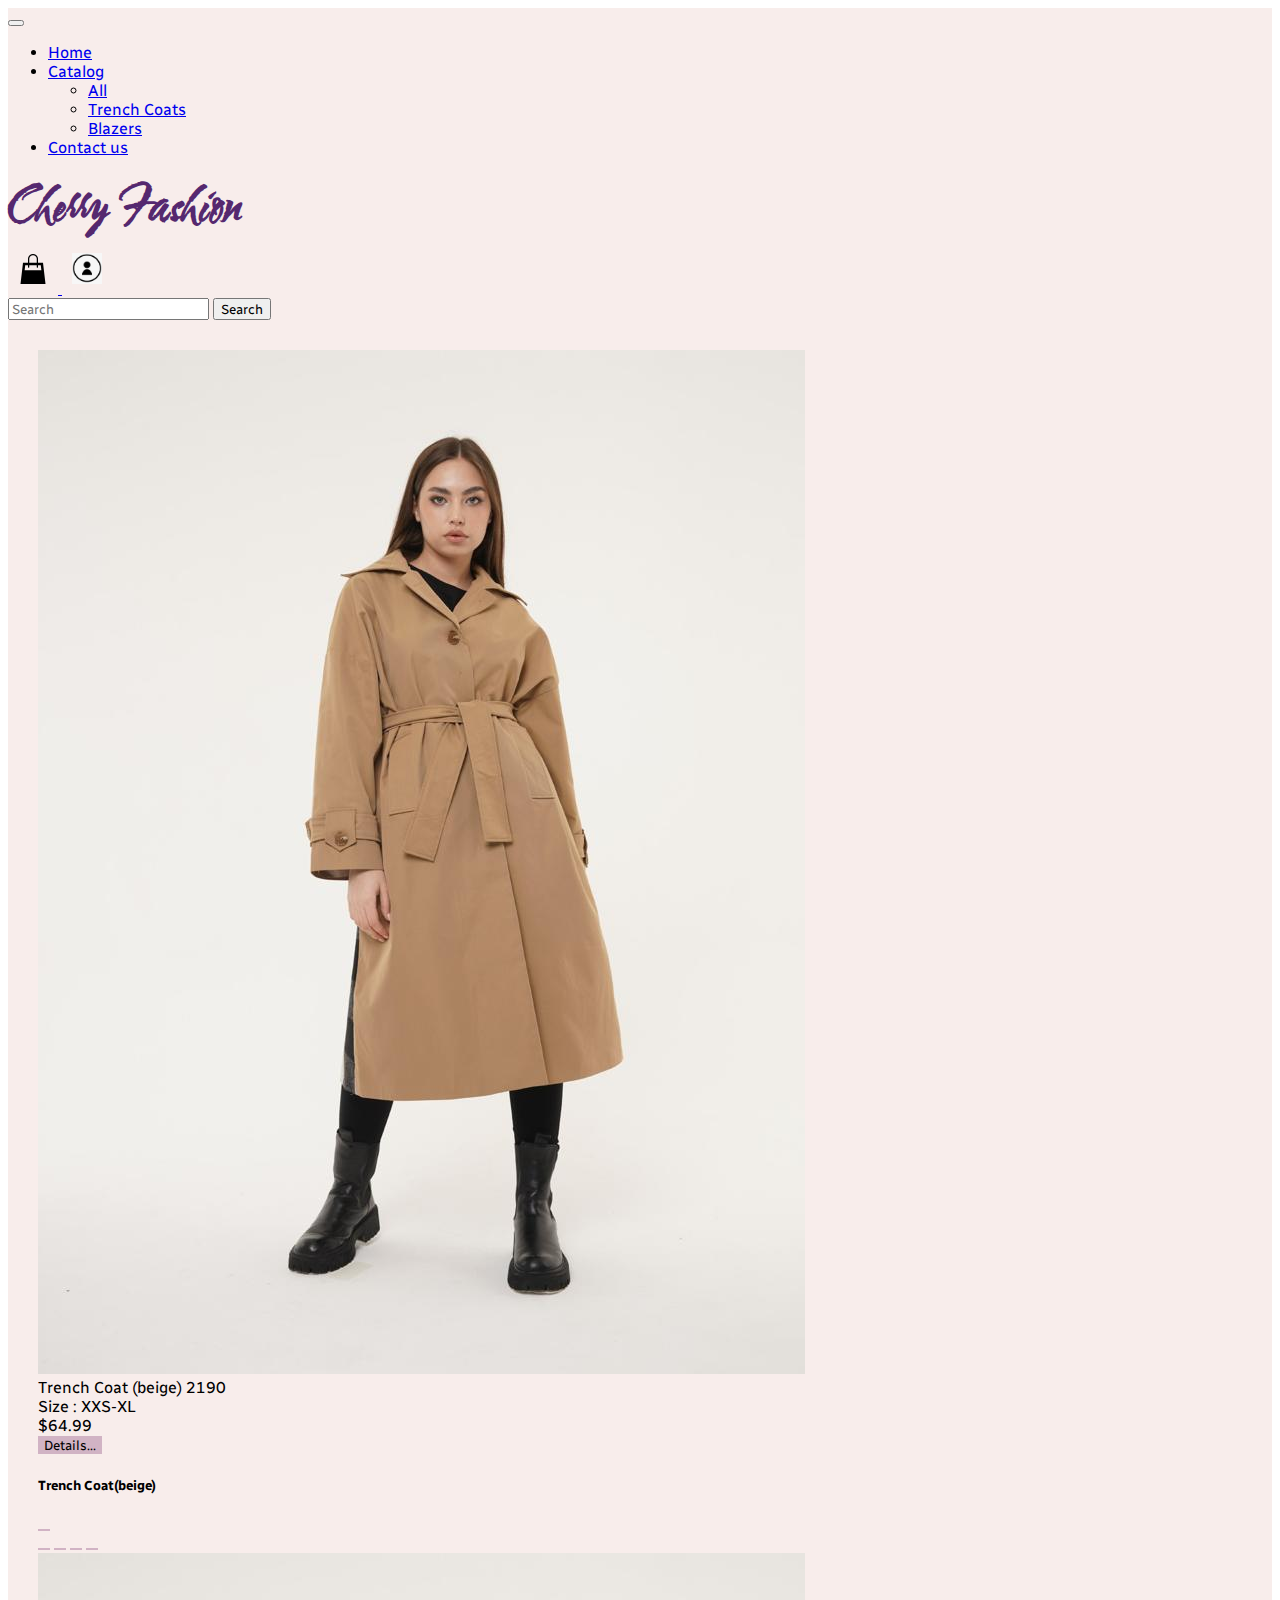
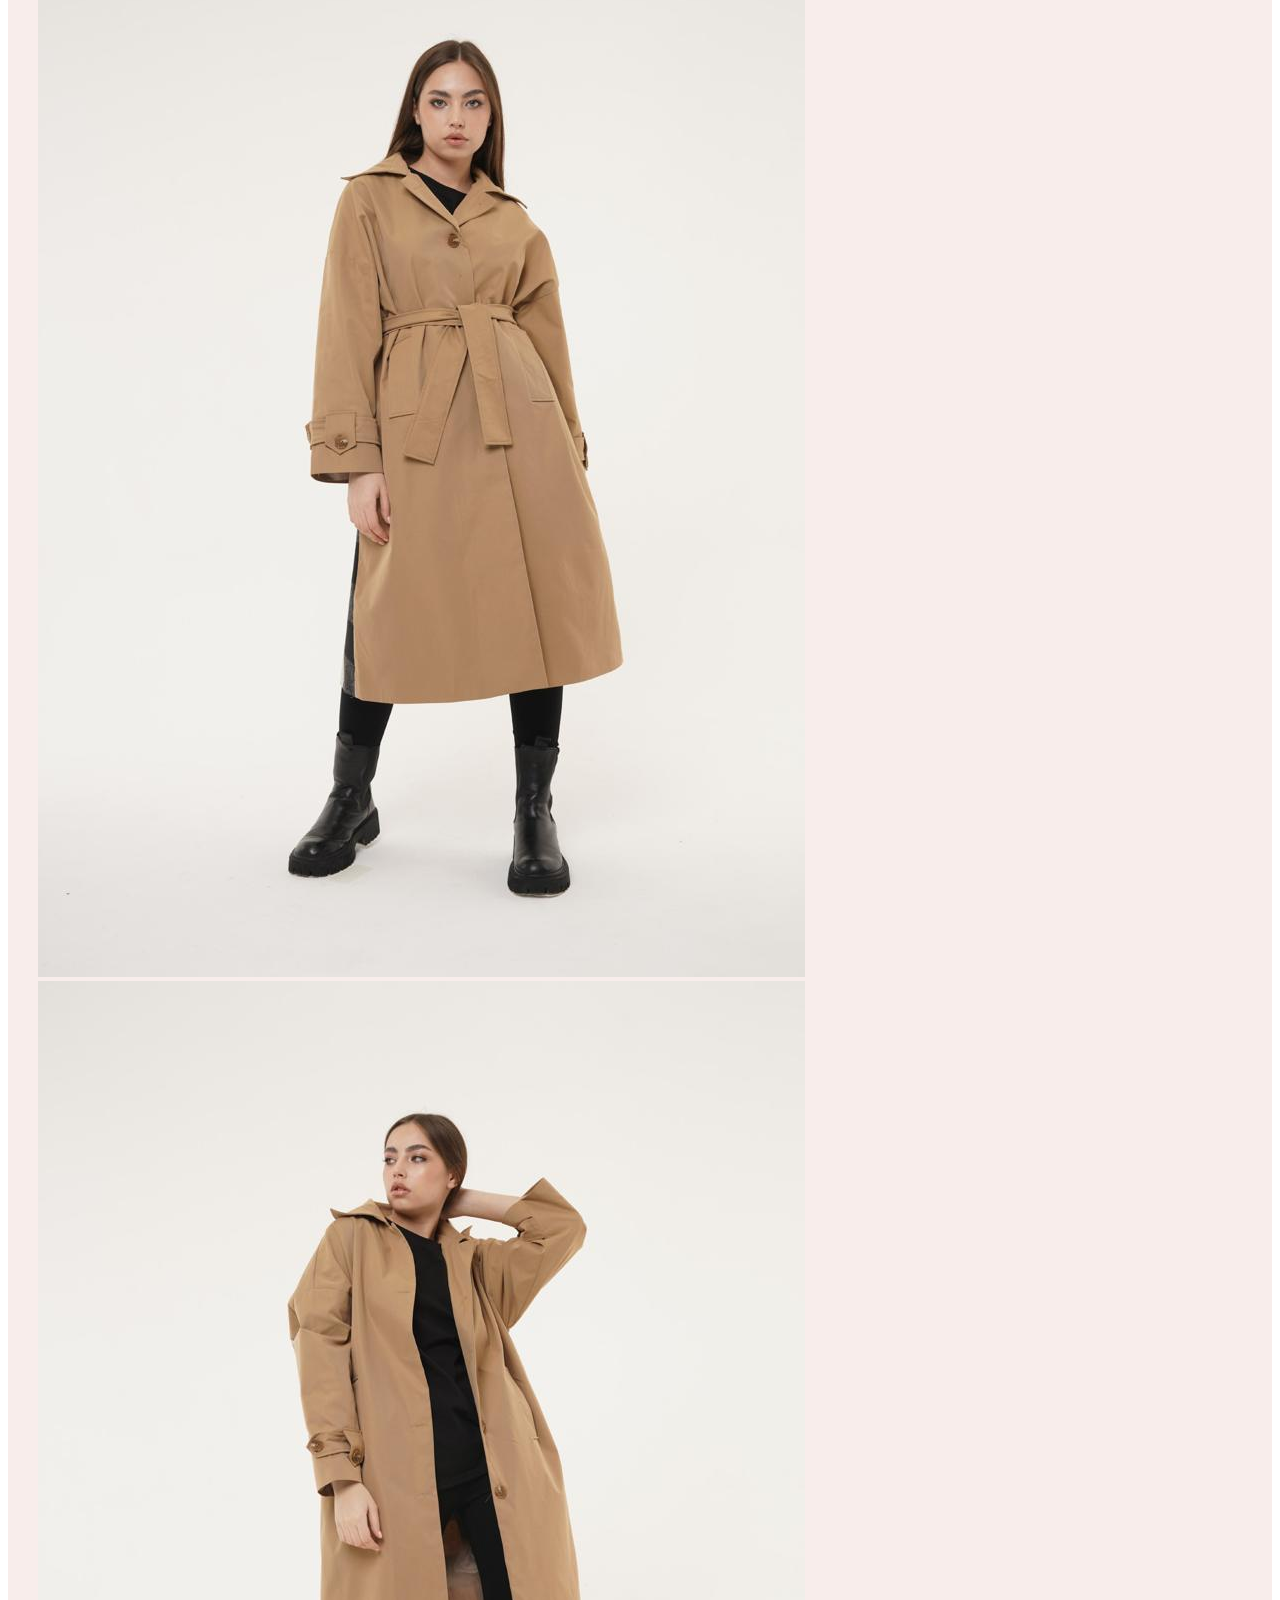
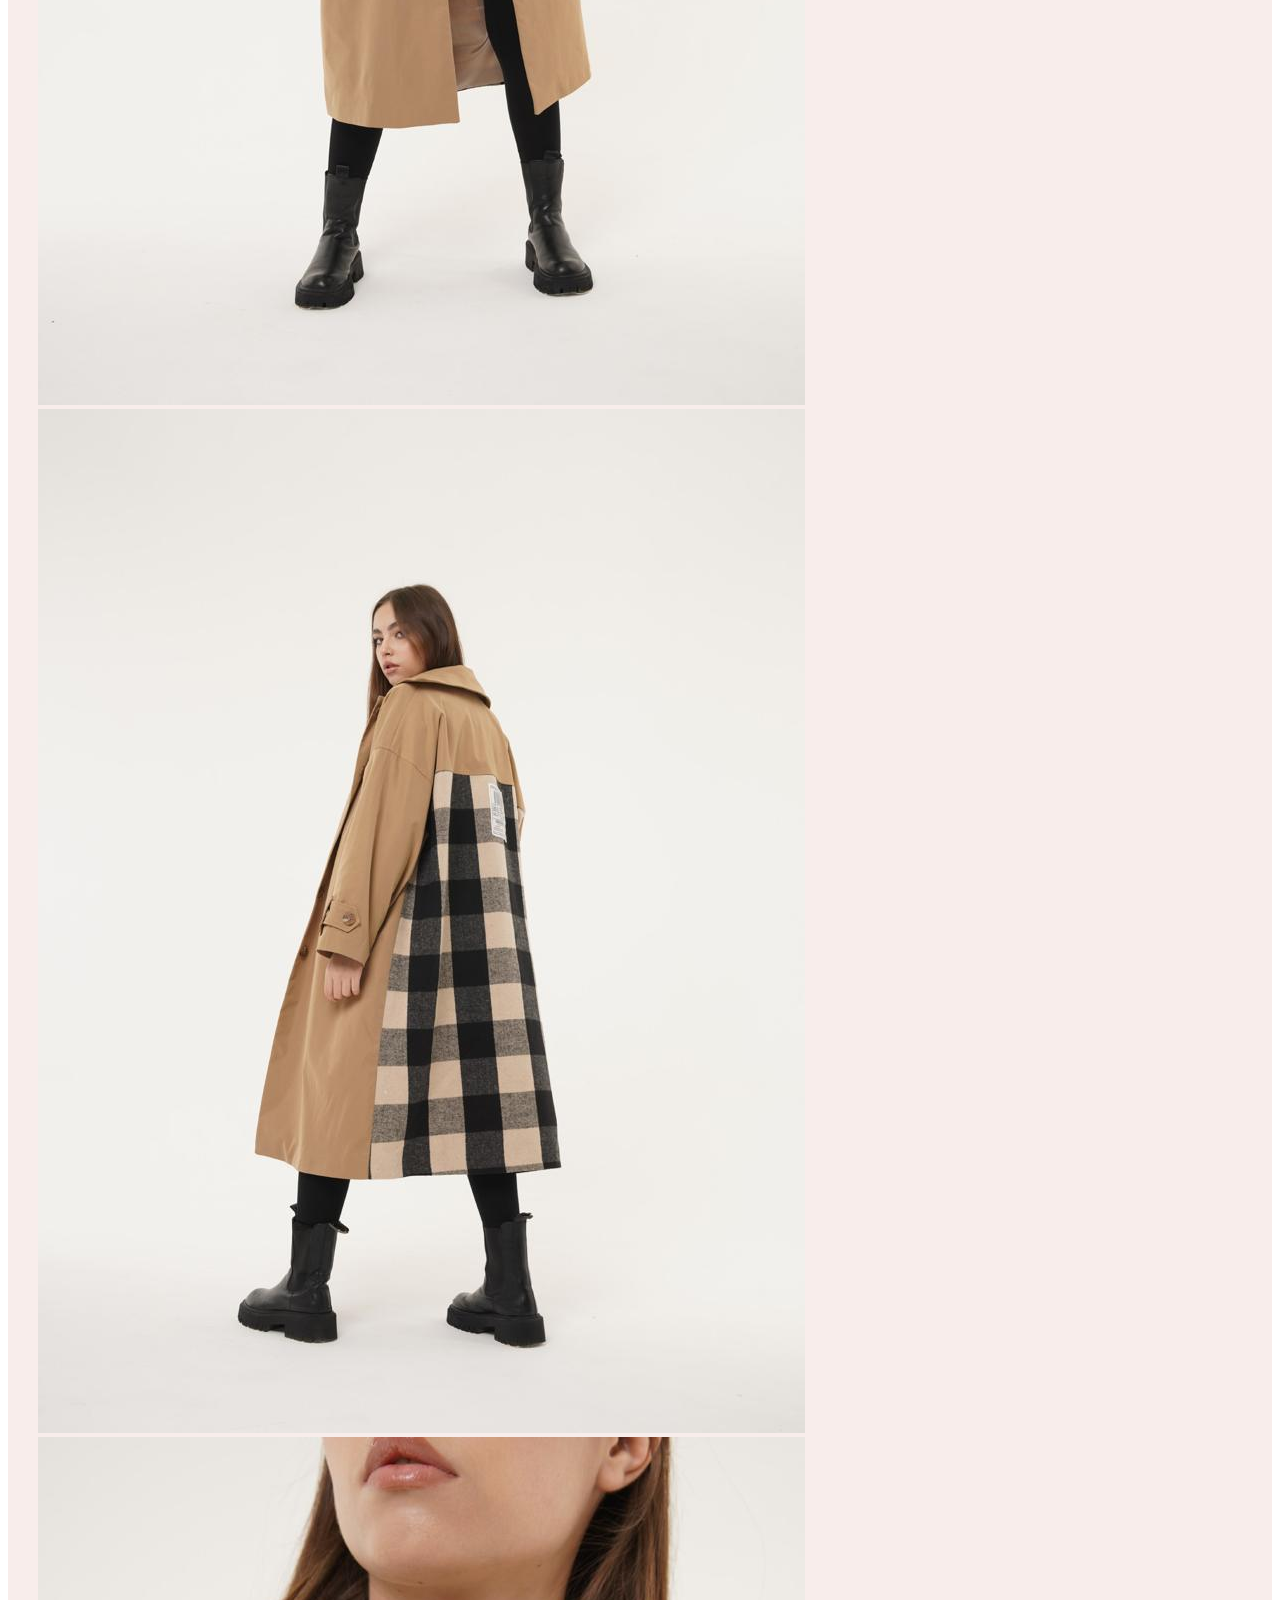
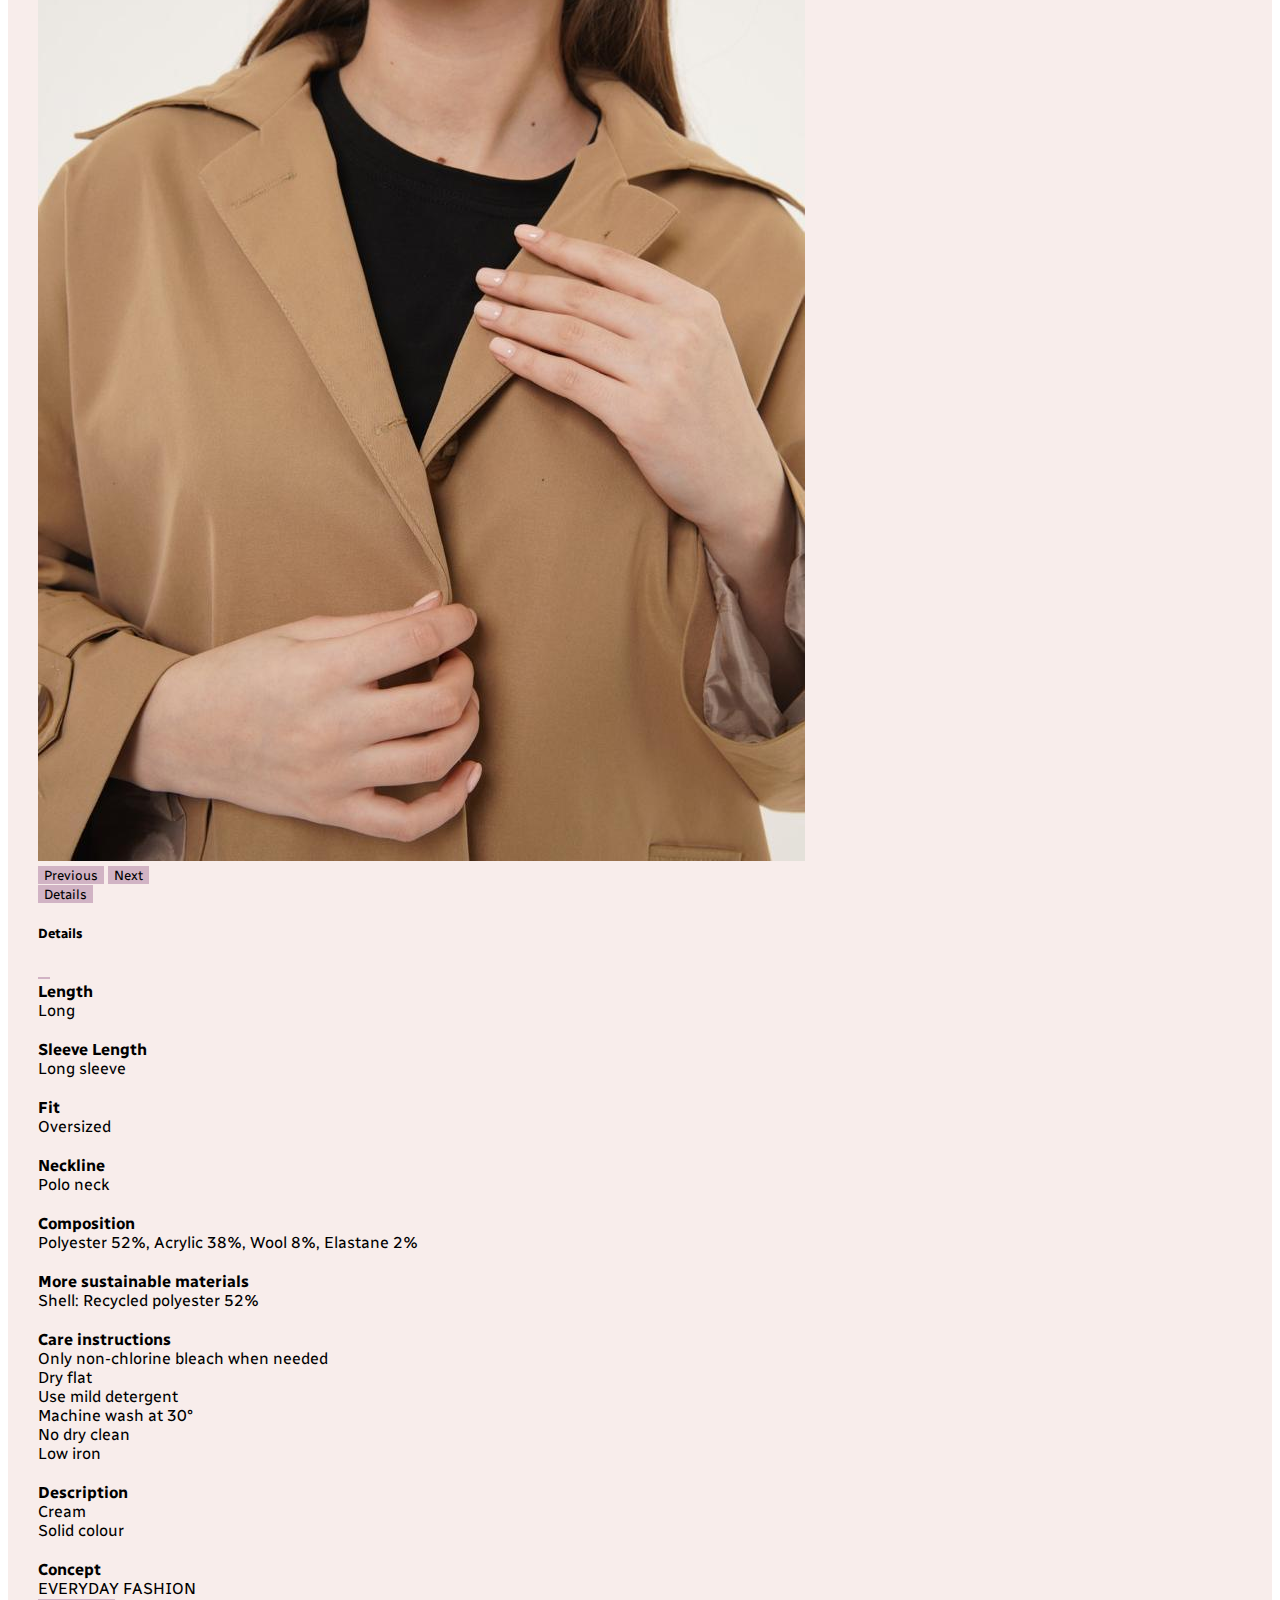
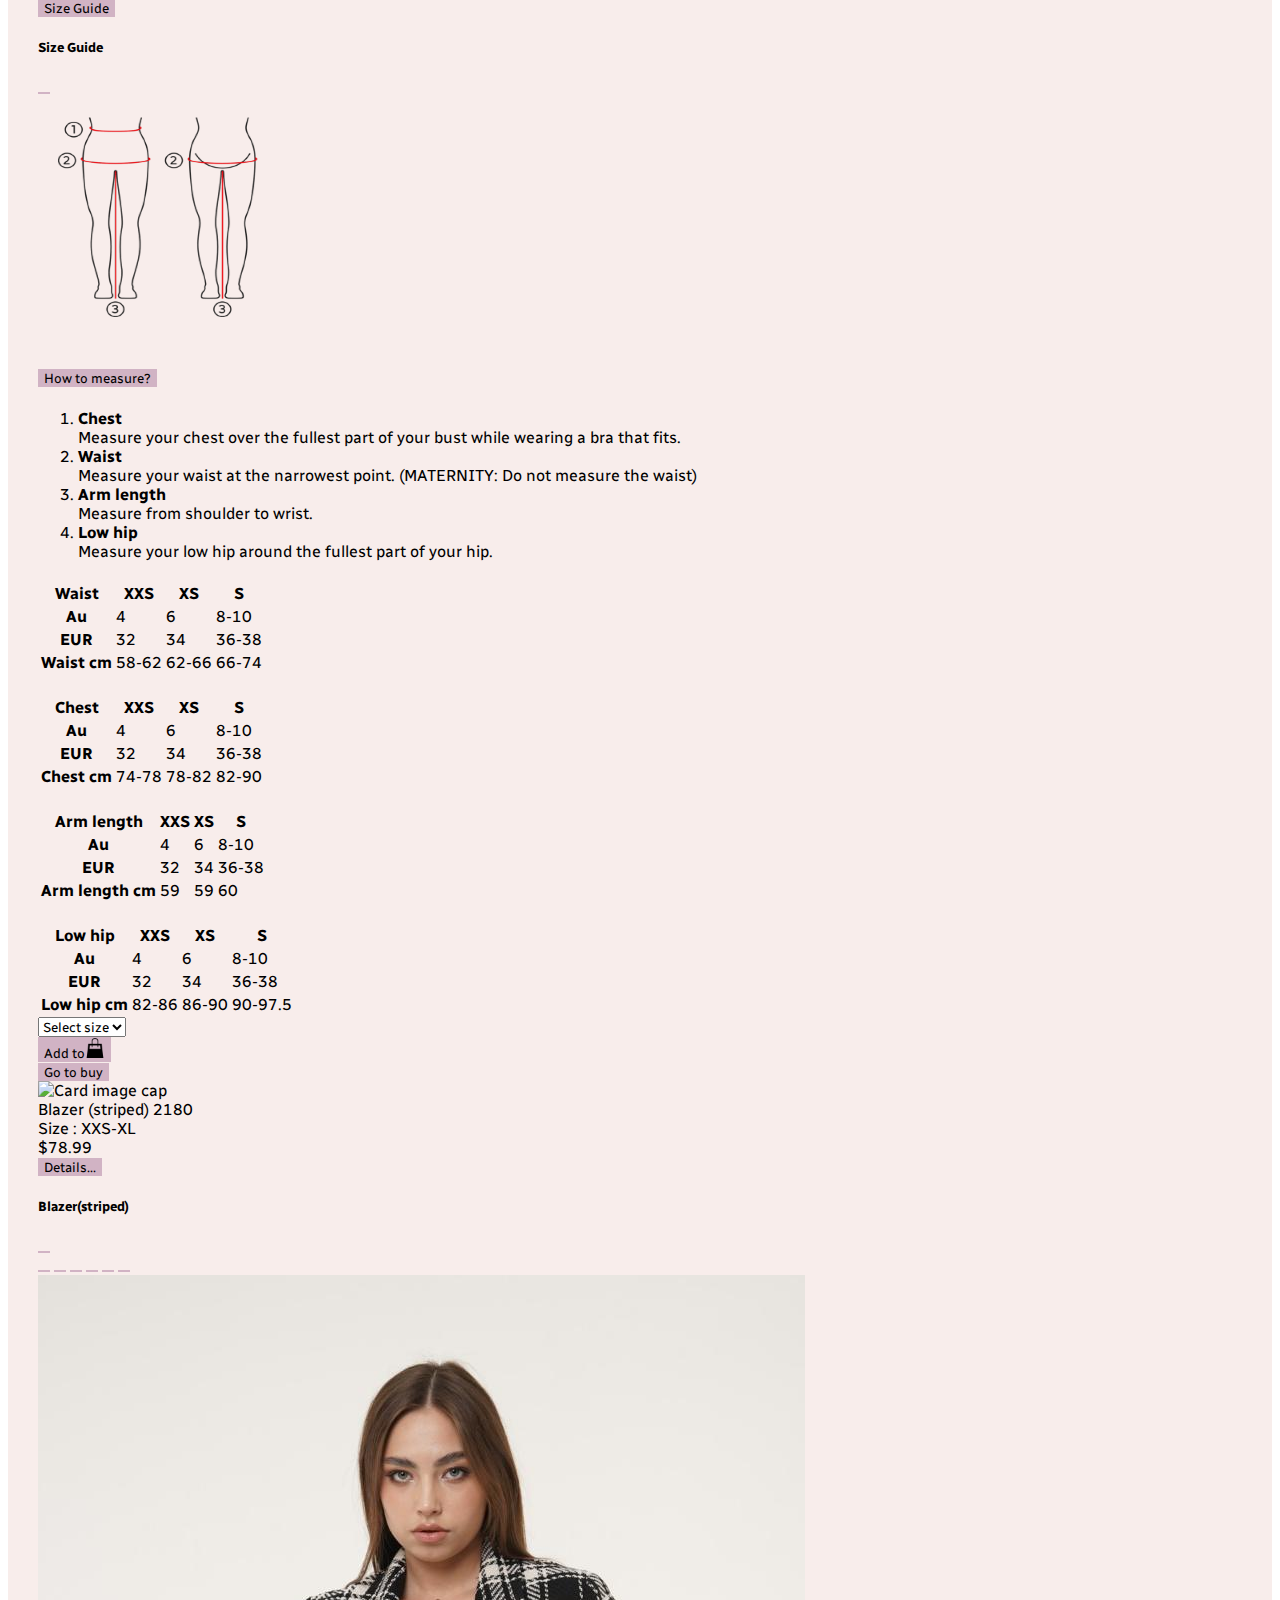
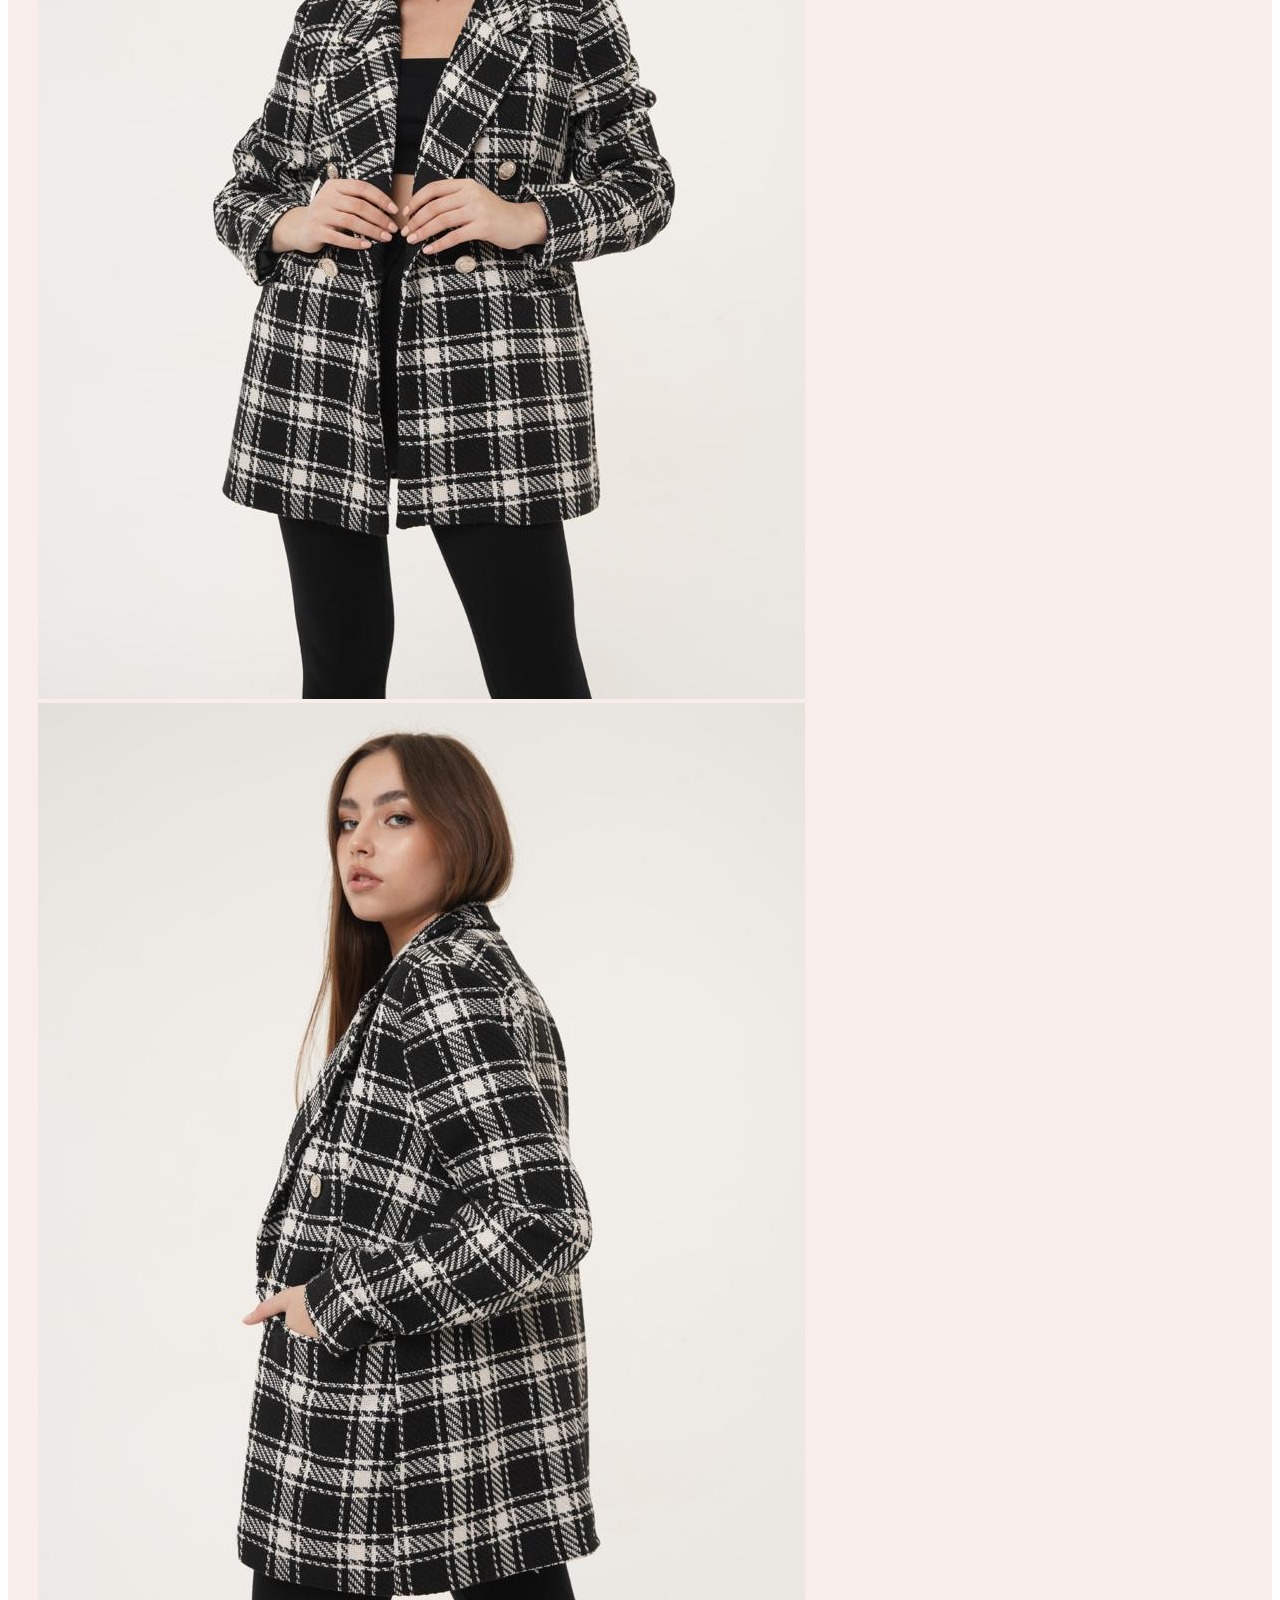
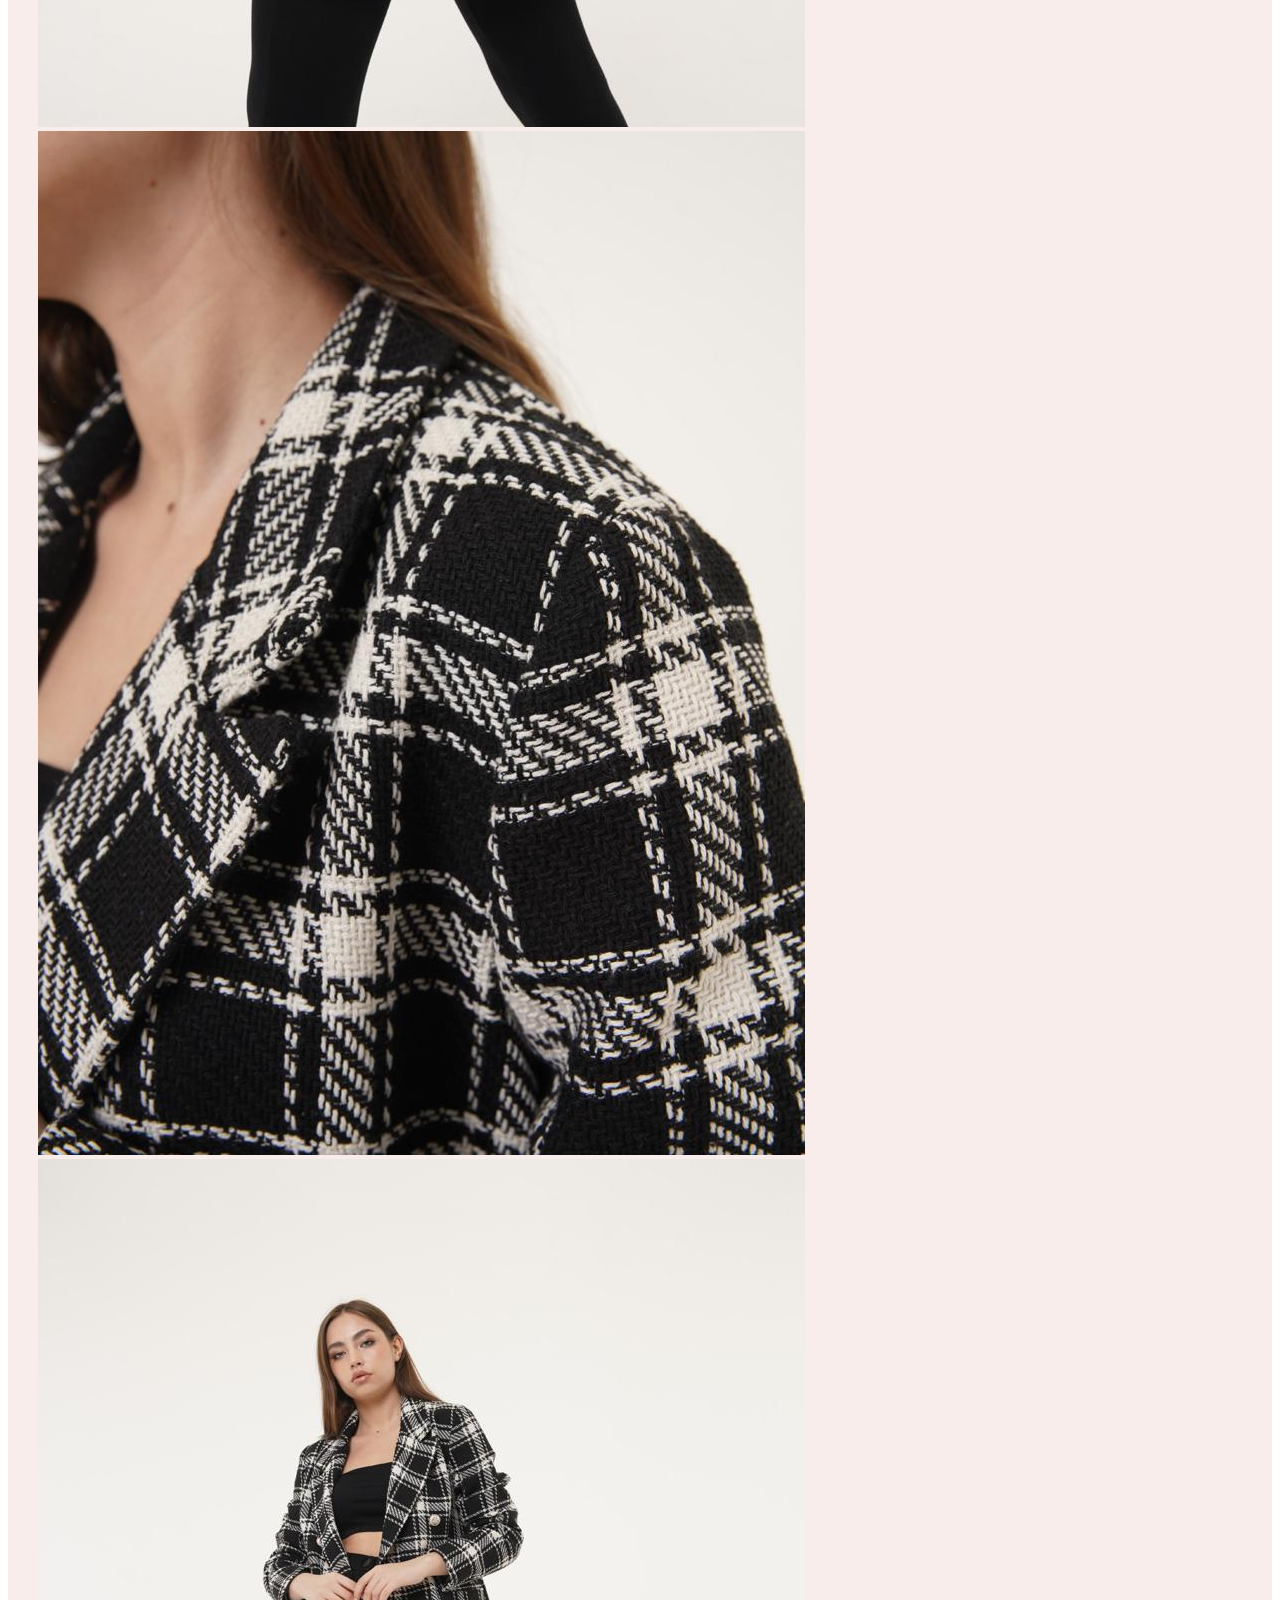
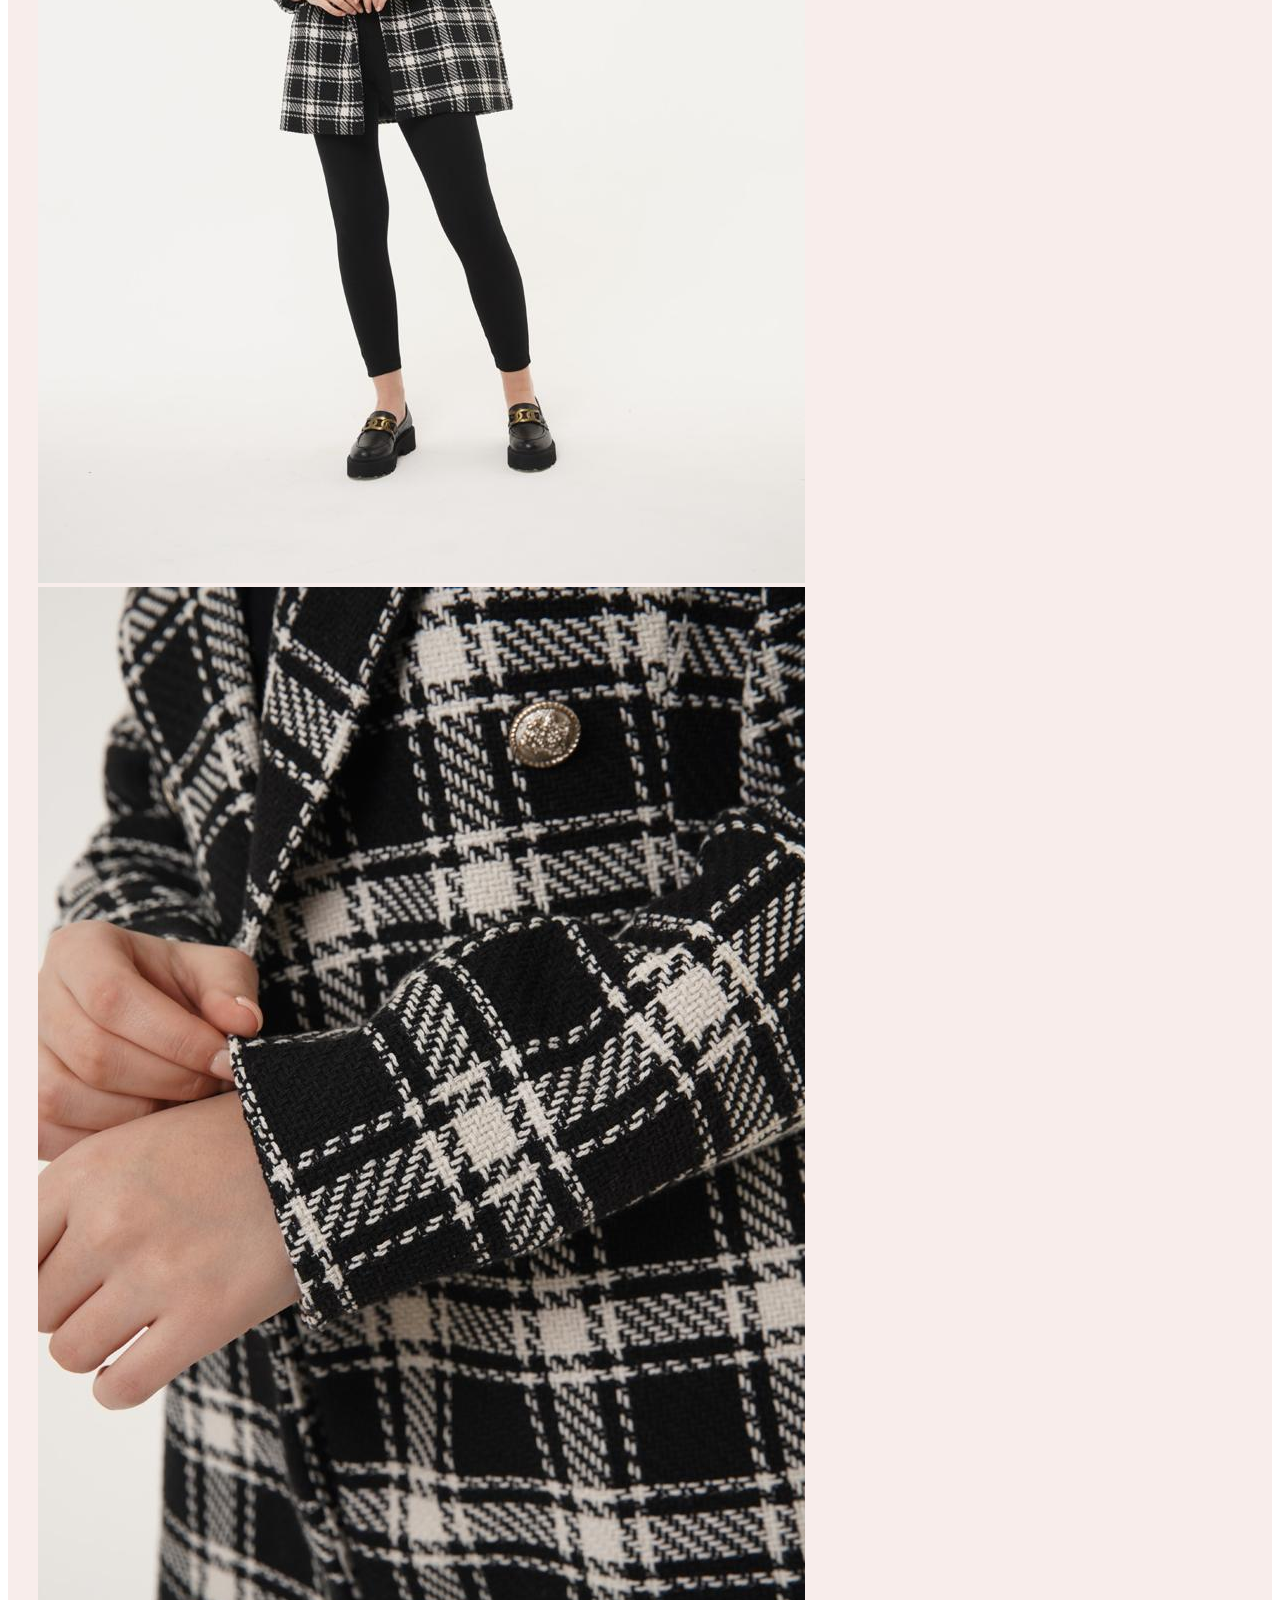
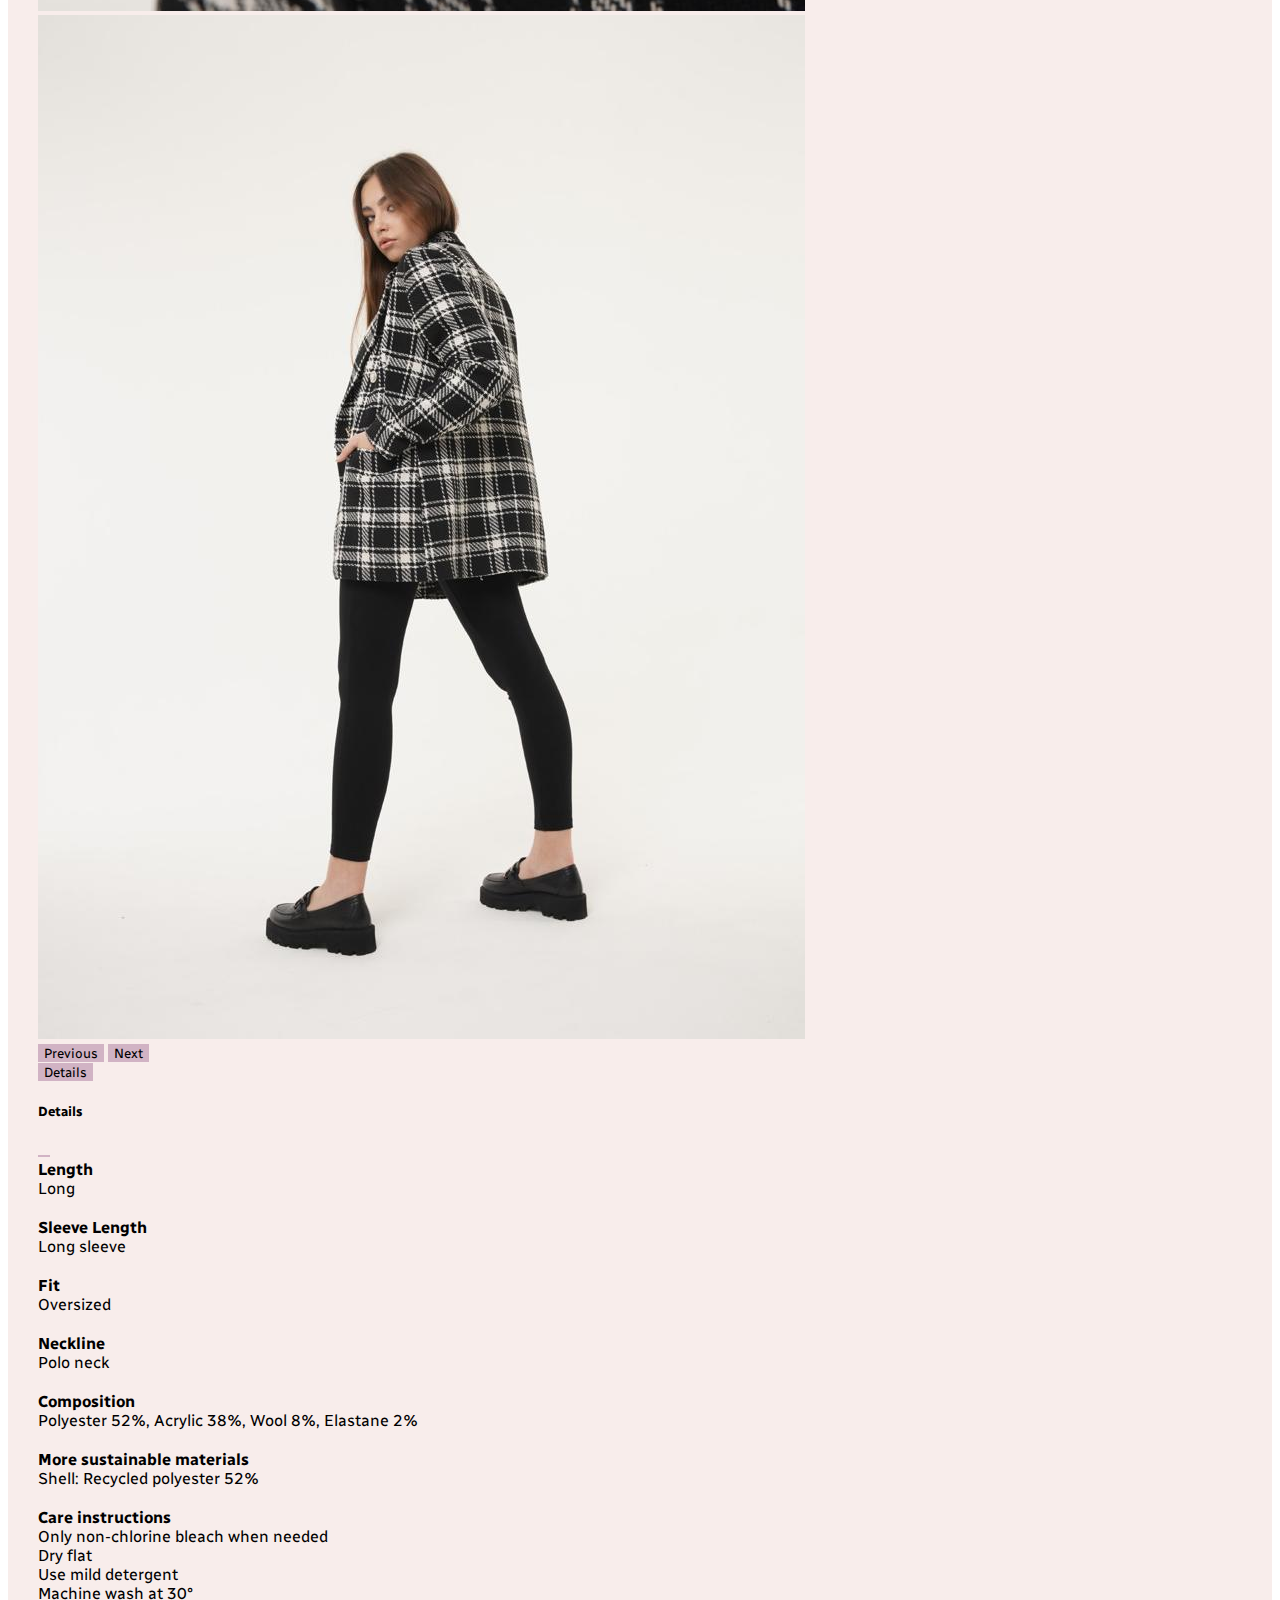
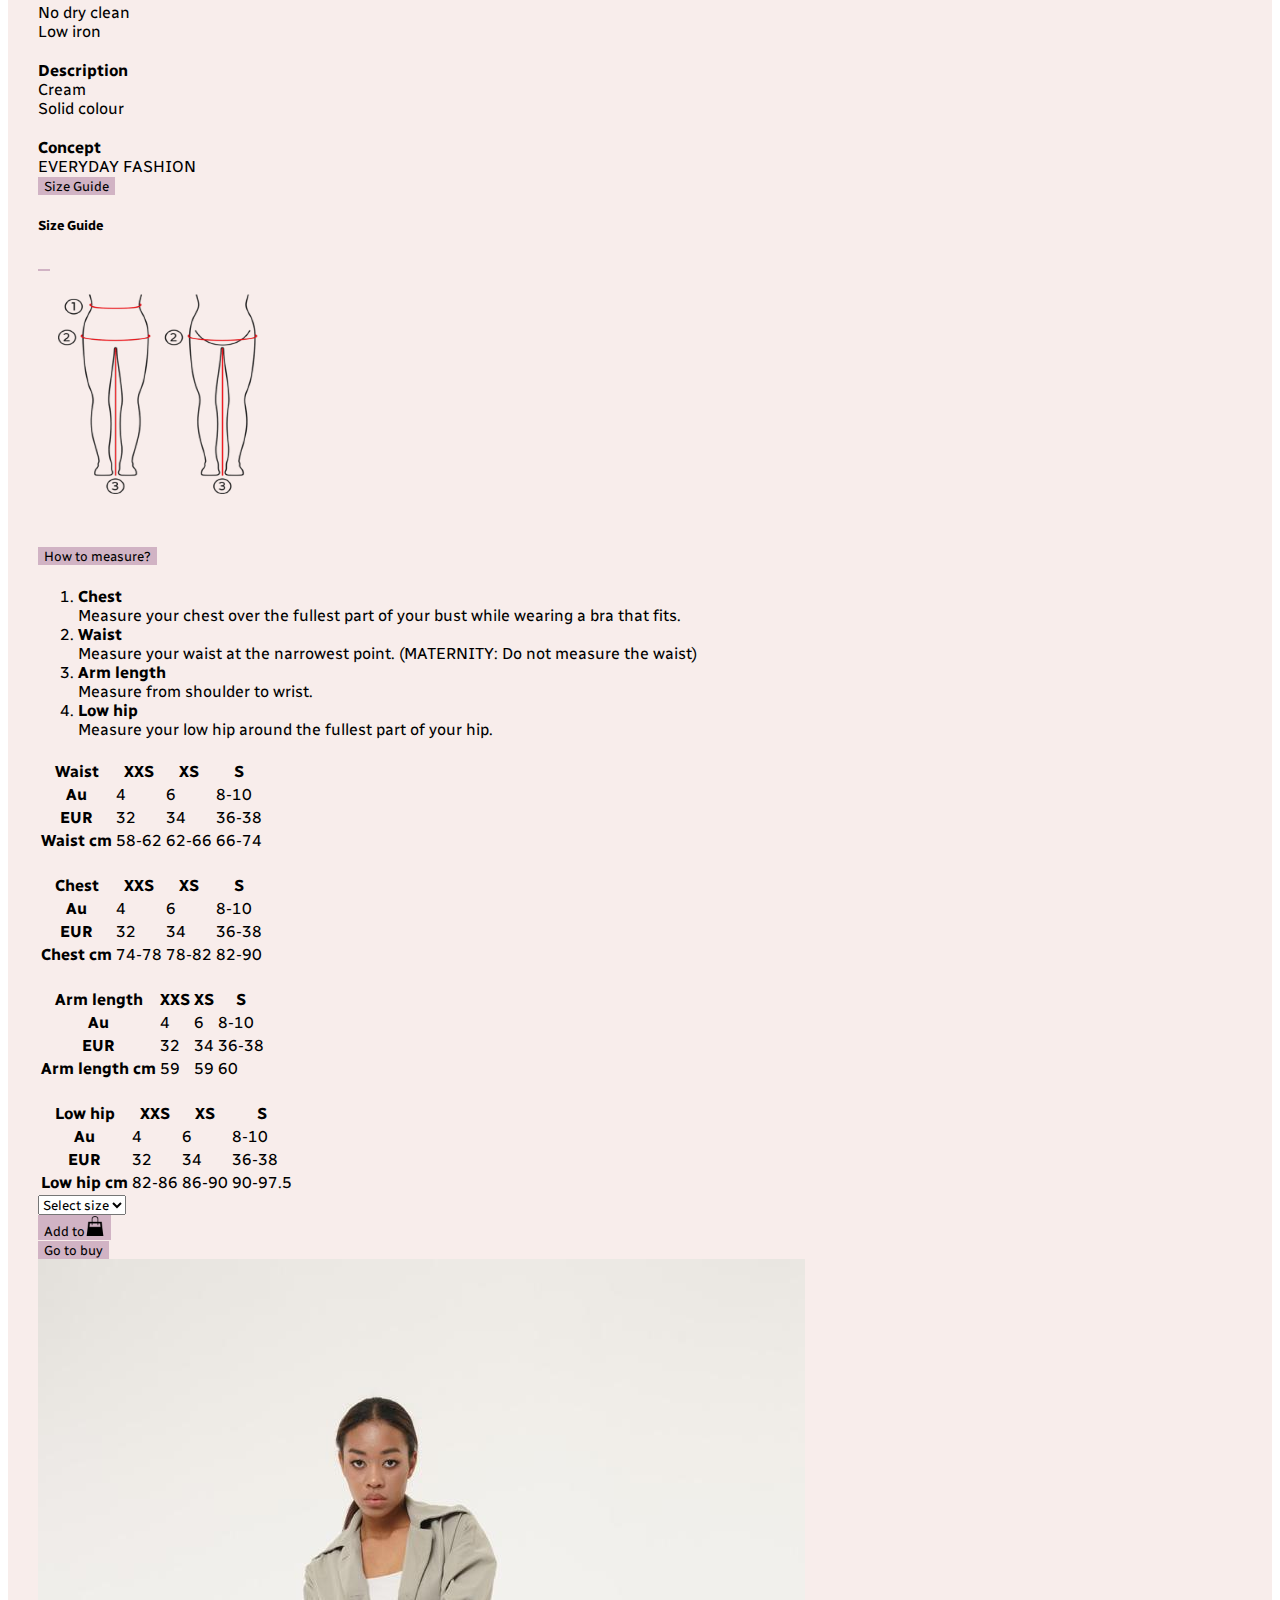
==== commit db03cab4: "test3" ====
--- a/all.html
+++ b/all.html
@@ -79,7 +79,7 @@
  <!-- first row first product  -->
         <div class="col-3">
             <div class="card">
-                <img class="card-img-top" src="/img/pl-bej.jpg" alt="Card image cap">
+                <img class="card-img-top" src="./img/pl-bej.jpg" alt="Card image cap">
                 <div class="card-body text-center"> Trench Coat (beige) 2190<br>
                     Size : XXS-XL
                     <br>
@@ -396,7 +396,7 @@
       
               <div class="col-3">
                   <div class="card">
-                      <img class="card-img-top" src="/img/charala5.jpg" alt="Card image cap">
+                      <img class="card-img-top" src=".../img/charala5.jpg" alt="Card image cap">
                       <div class="card-body text-center"> Blazer (striped) 2180<br>
                           Size : XXS-XL
                           <br>
@@ -723,7 +723,7 @@
             
                     <div class="col-3">
                         <div class="card">
-                            <img class="card-img-top" src="/img/ser-pl.jpg" alt="Card image cap">
+                            <img class="card-img-top" src="../img/ser-pl.jpg" alt="Card image cap">
                             <div class="card-body text-center"> Trench Coat (gray) 2867<br>
                                 Size : XXS-XL
                                 <br>
@@ -1040,7 +1040,7 @@
 
                           <div class="col-3">
                               <div class="card">
-                                  <img class="card-img-top" src="/img/pid-cher-kor4.jpg" alt="Card image cap">
+                                  <img class="card-img-top" src="_/img/pid-cher-kor4.jpg" alt="Card image cap">
                                   <div class="card-body text-center"> Blazer short (black) 3450 <br>
                                       Size : XXS-XL
                                       <br>
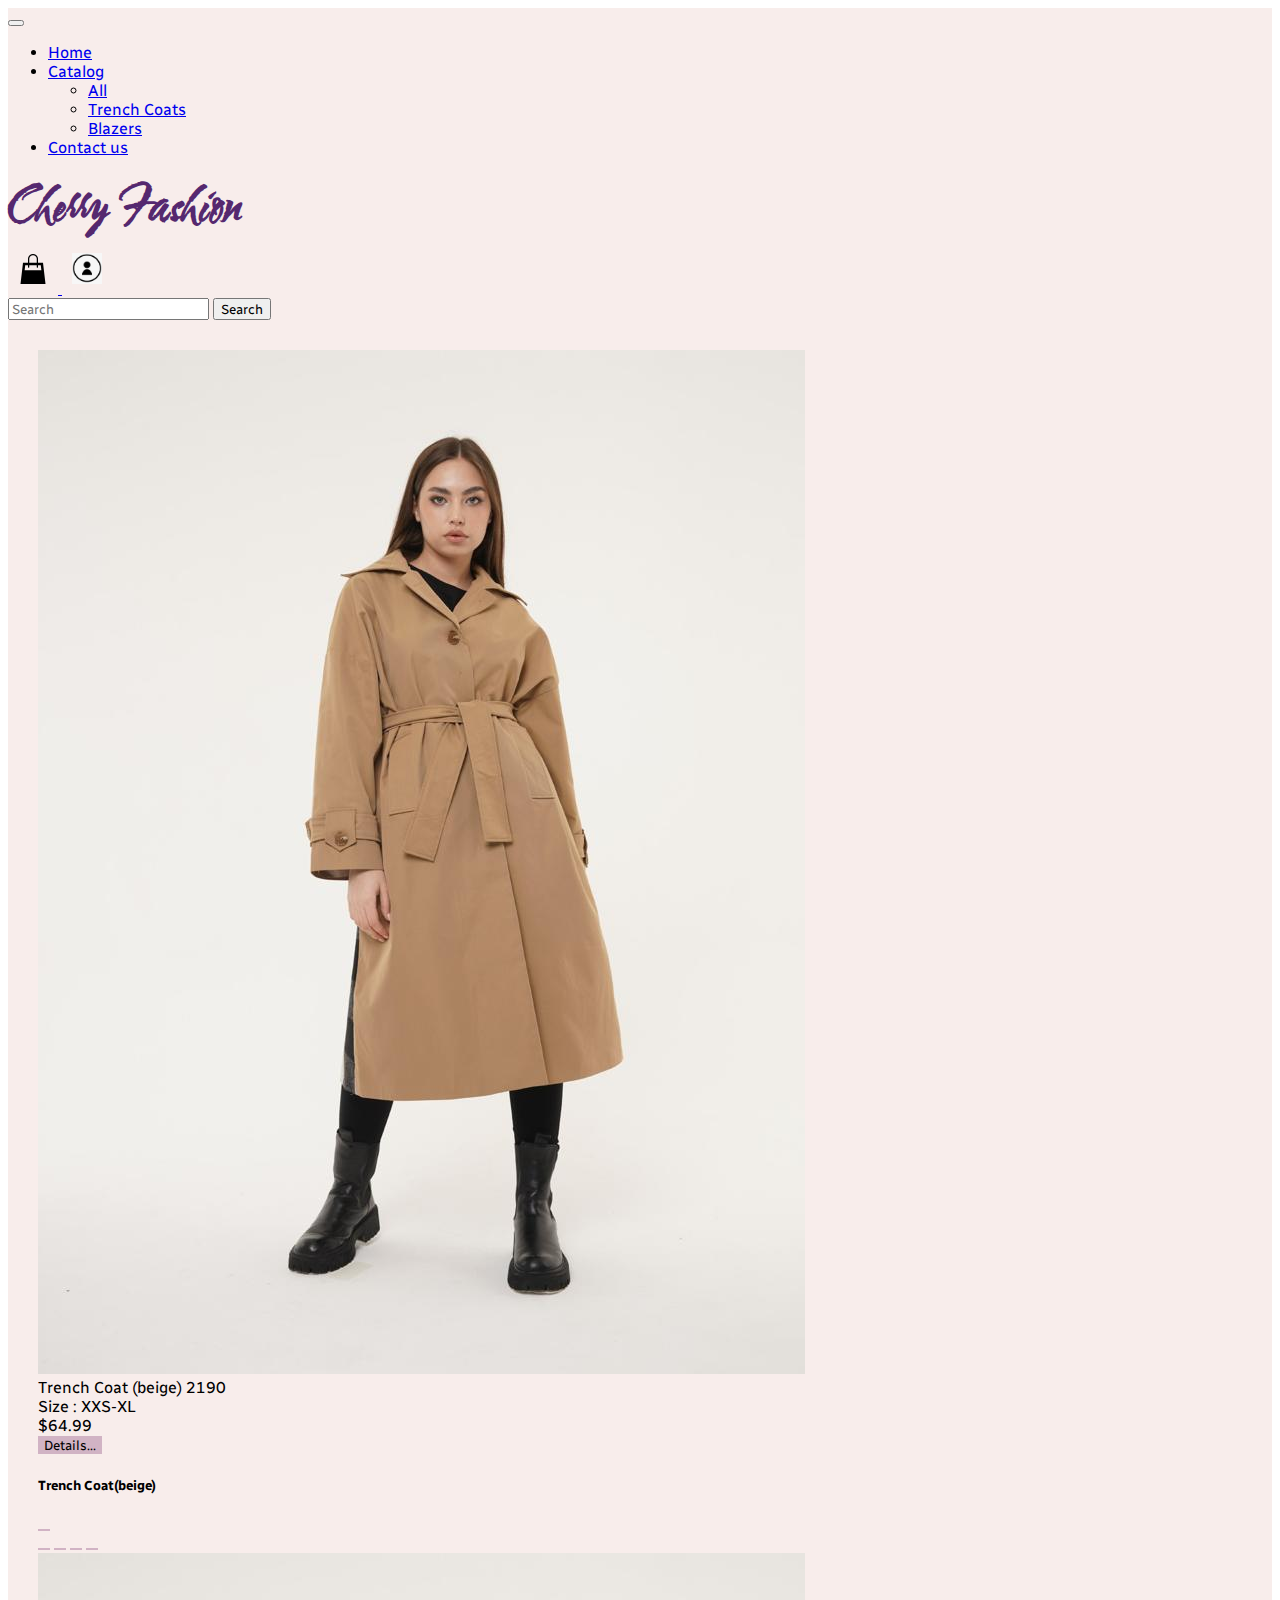
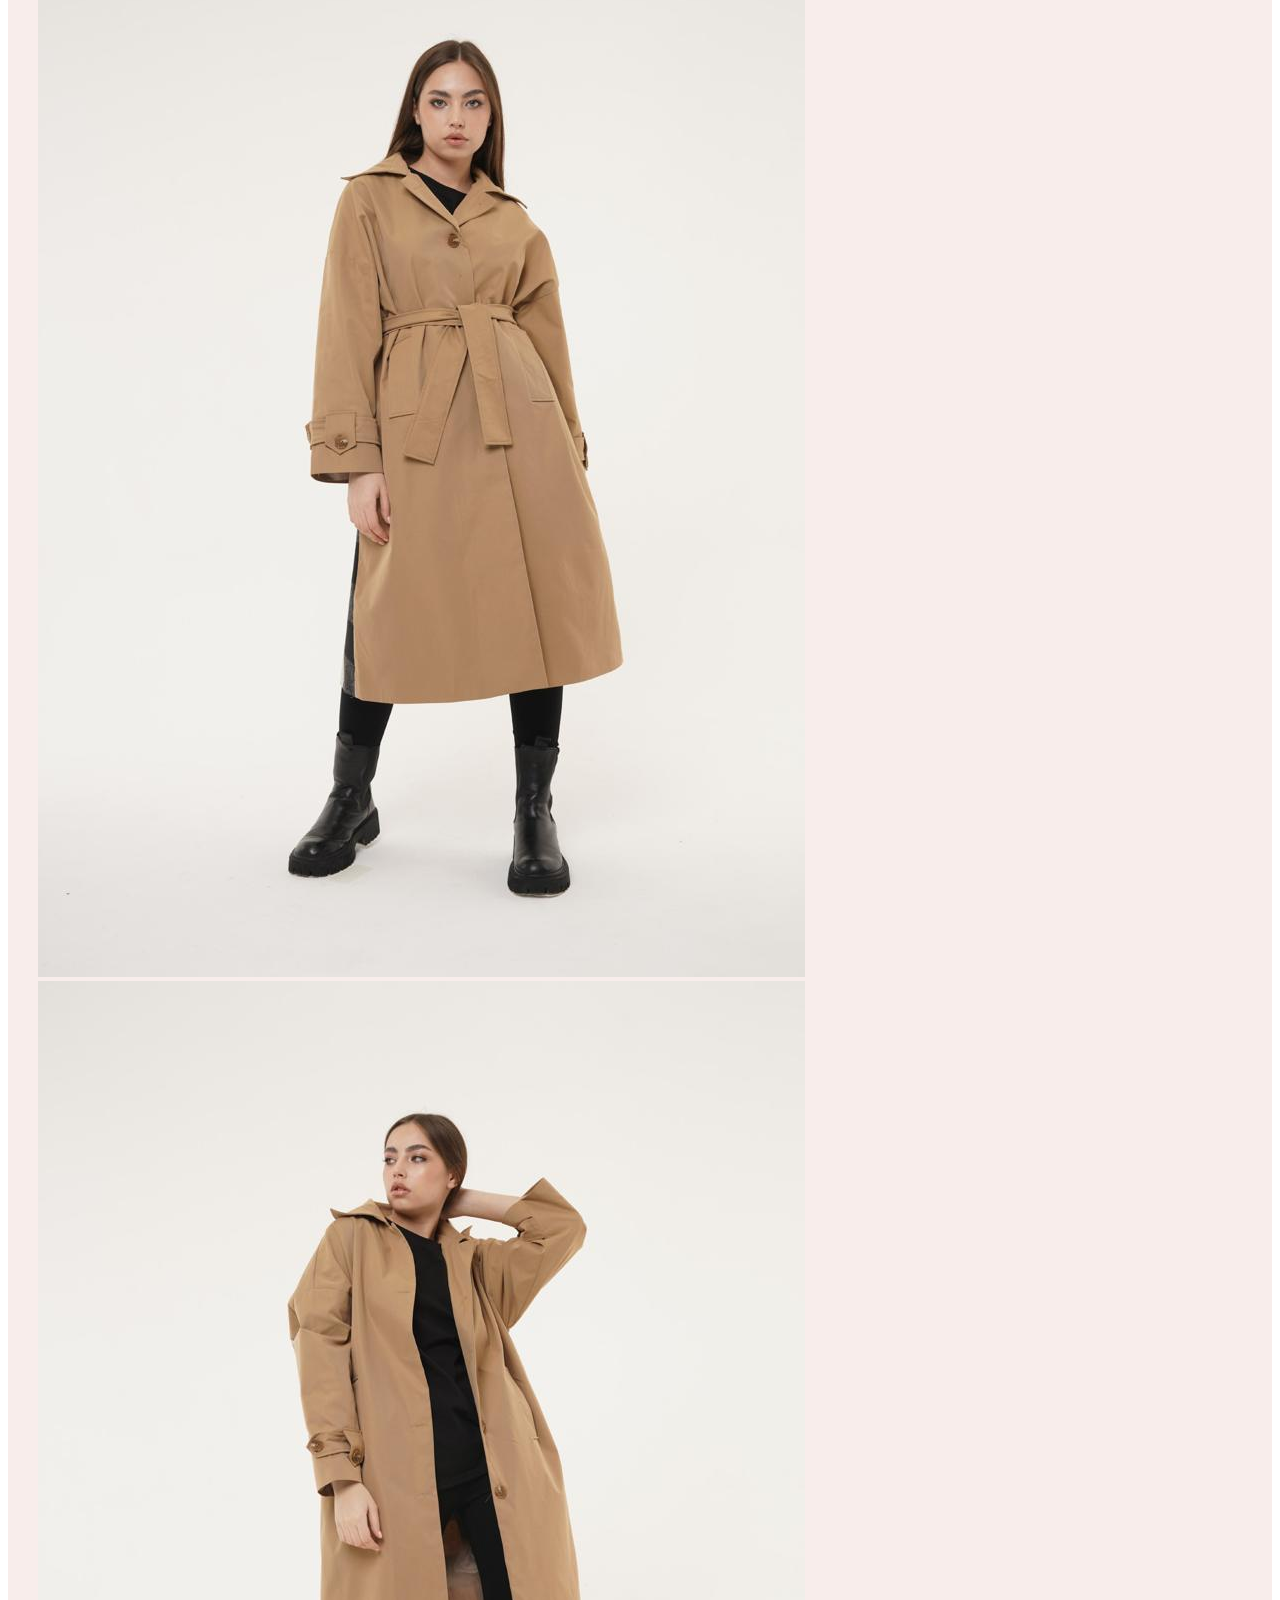
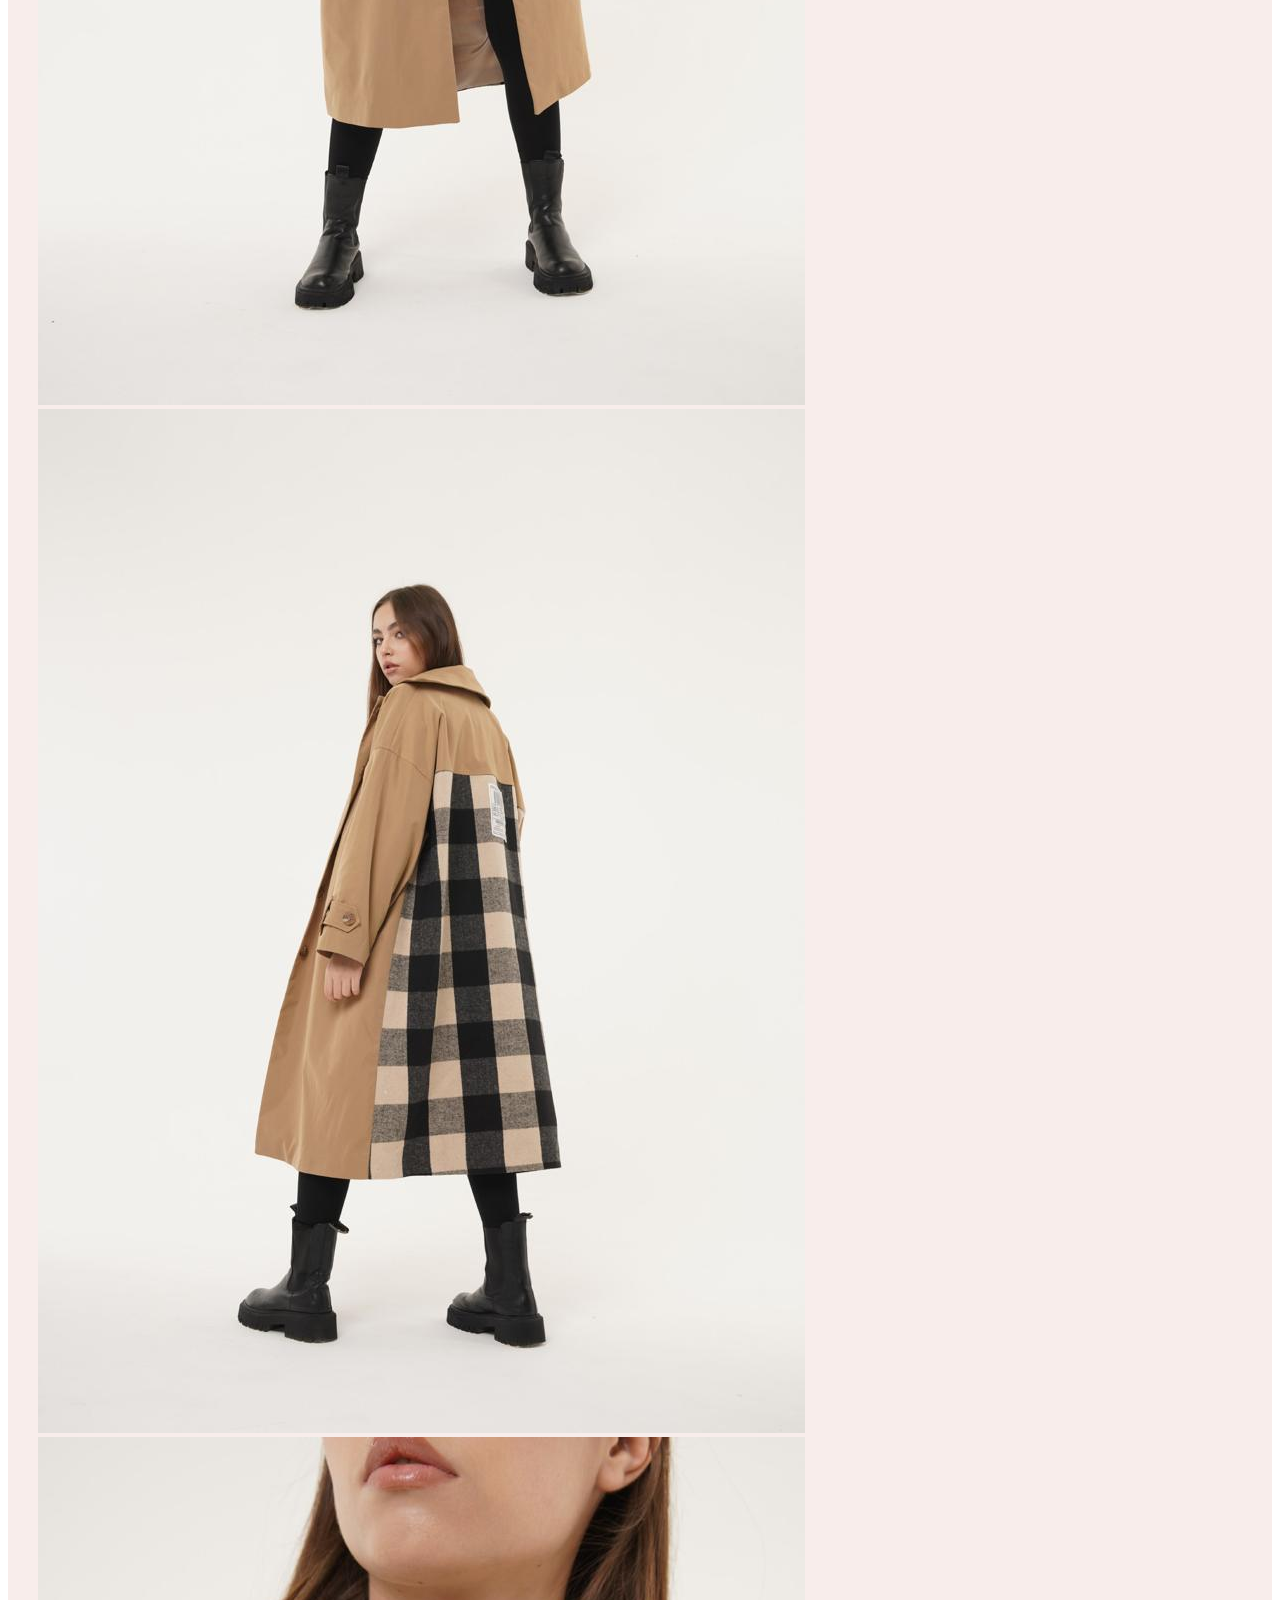
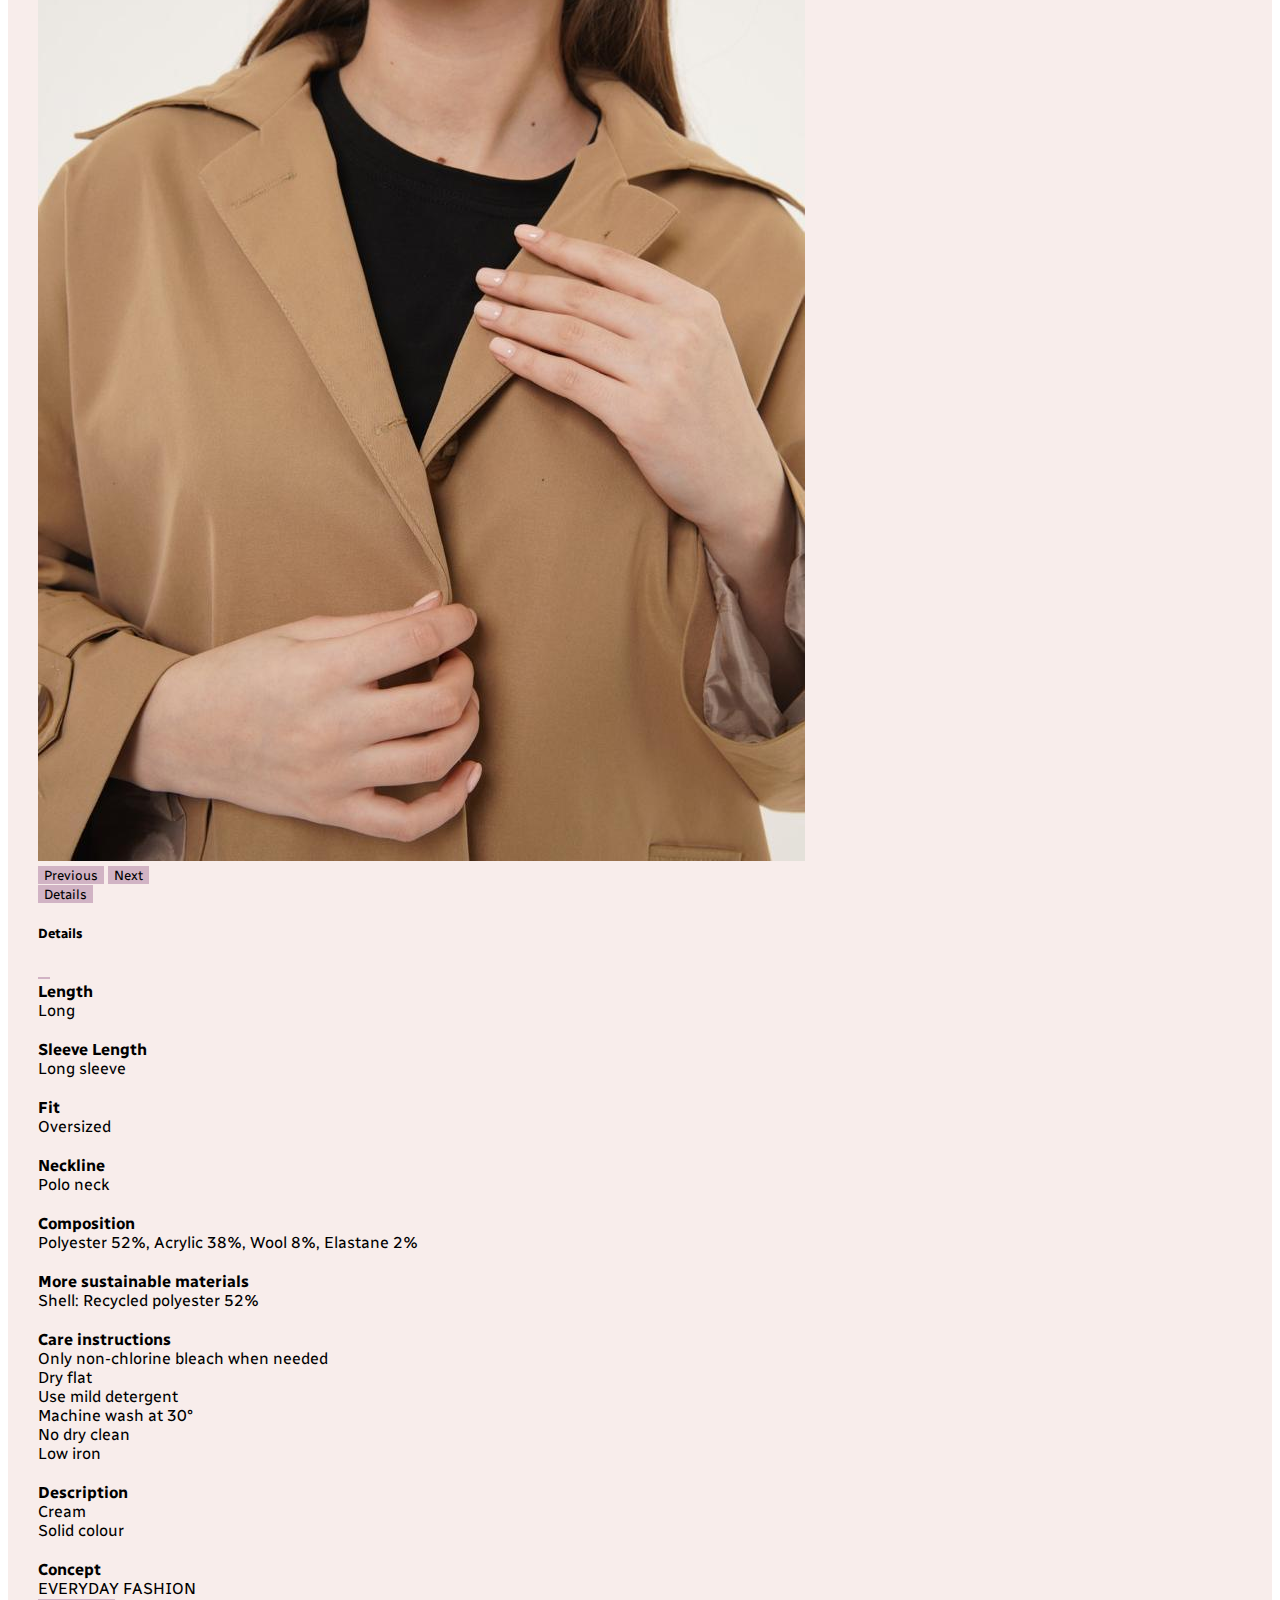
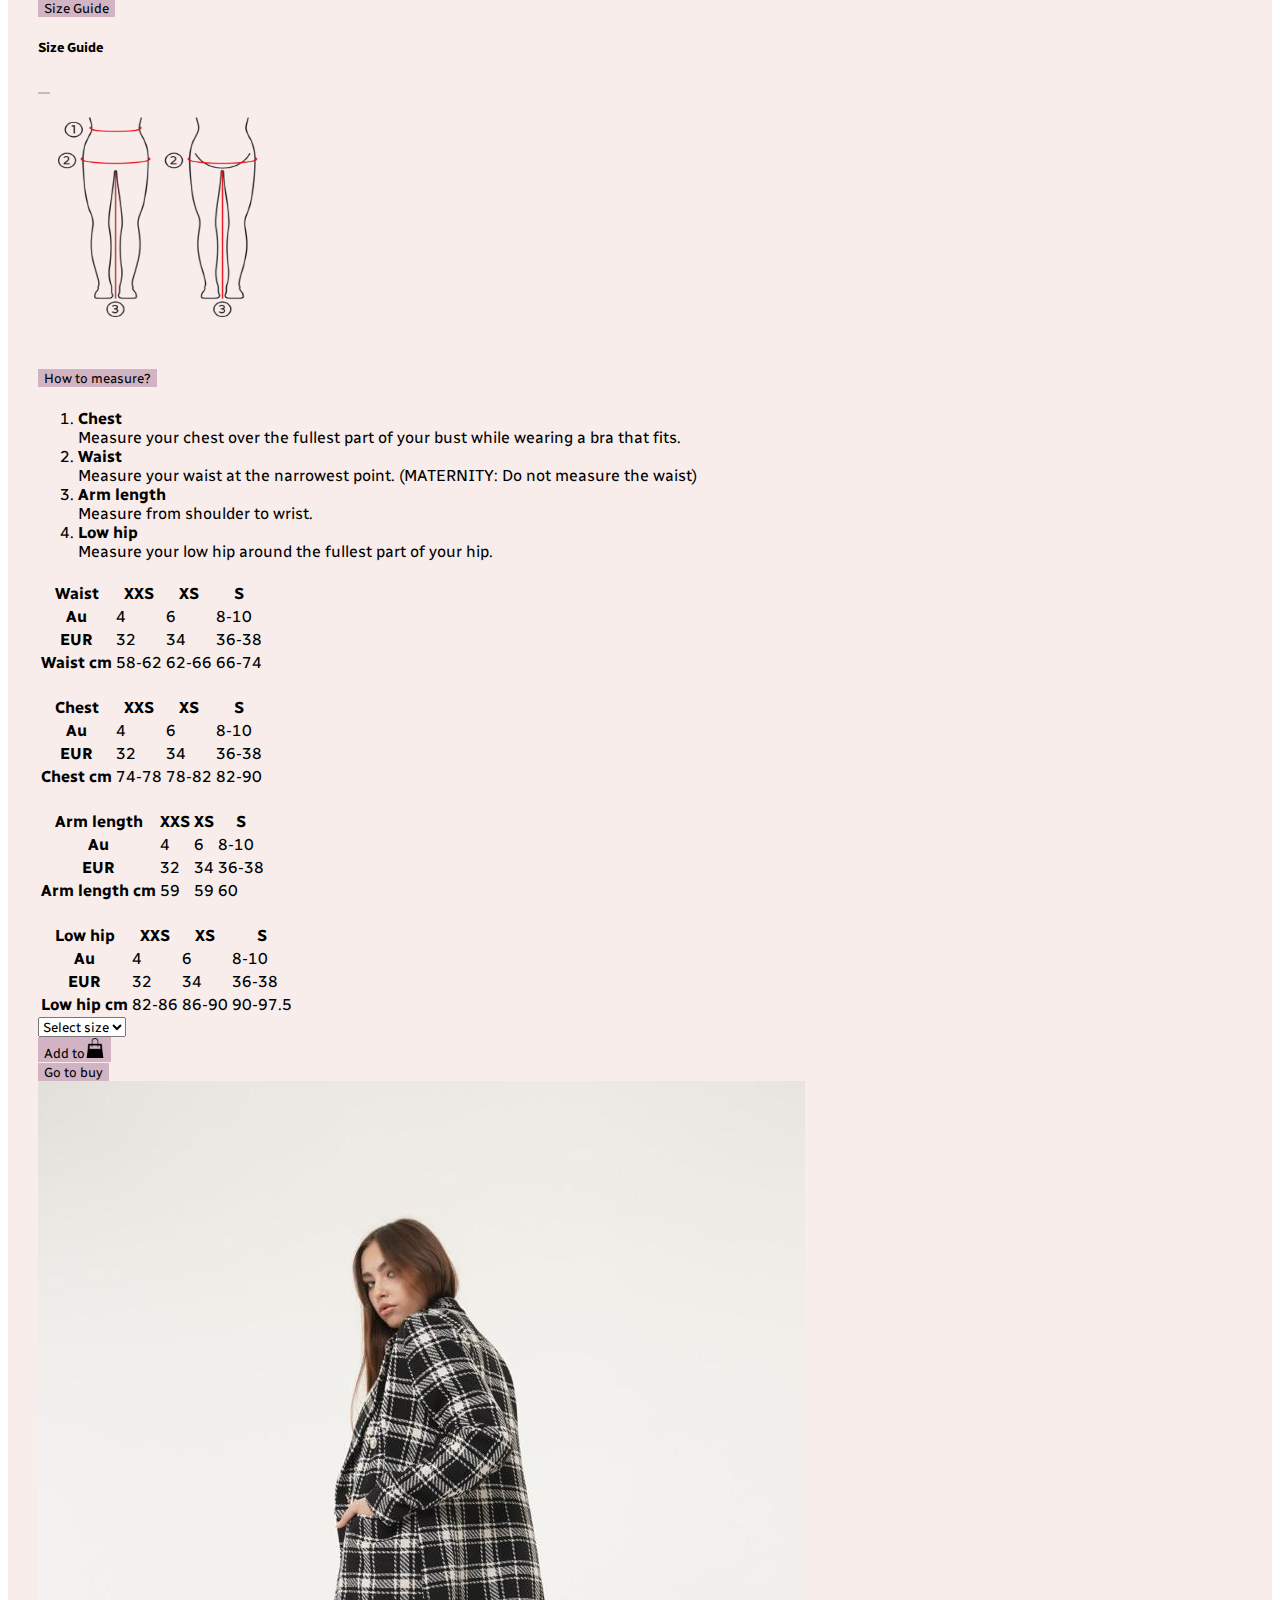
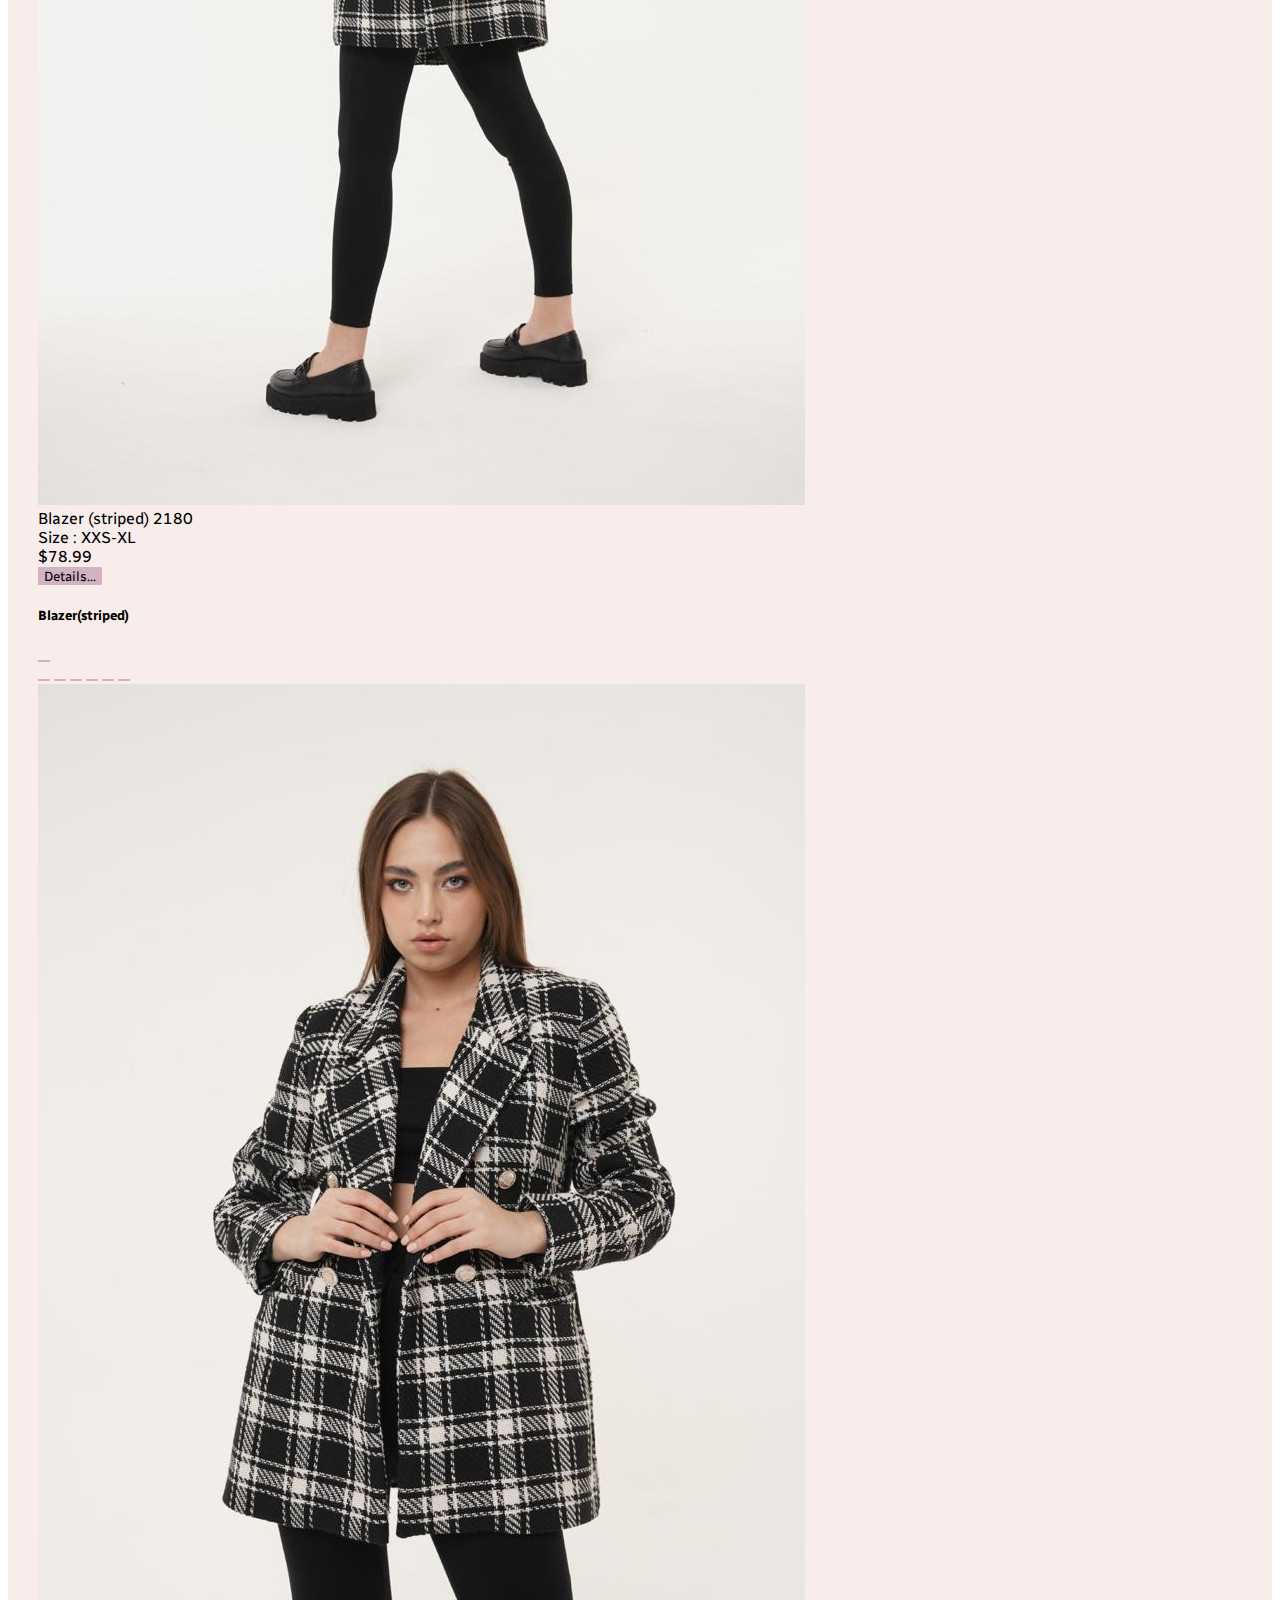
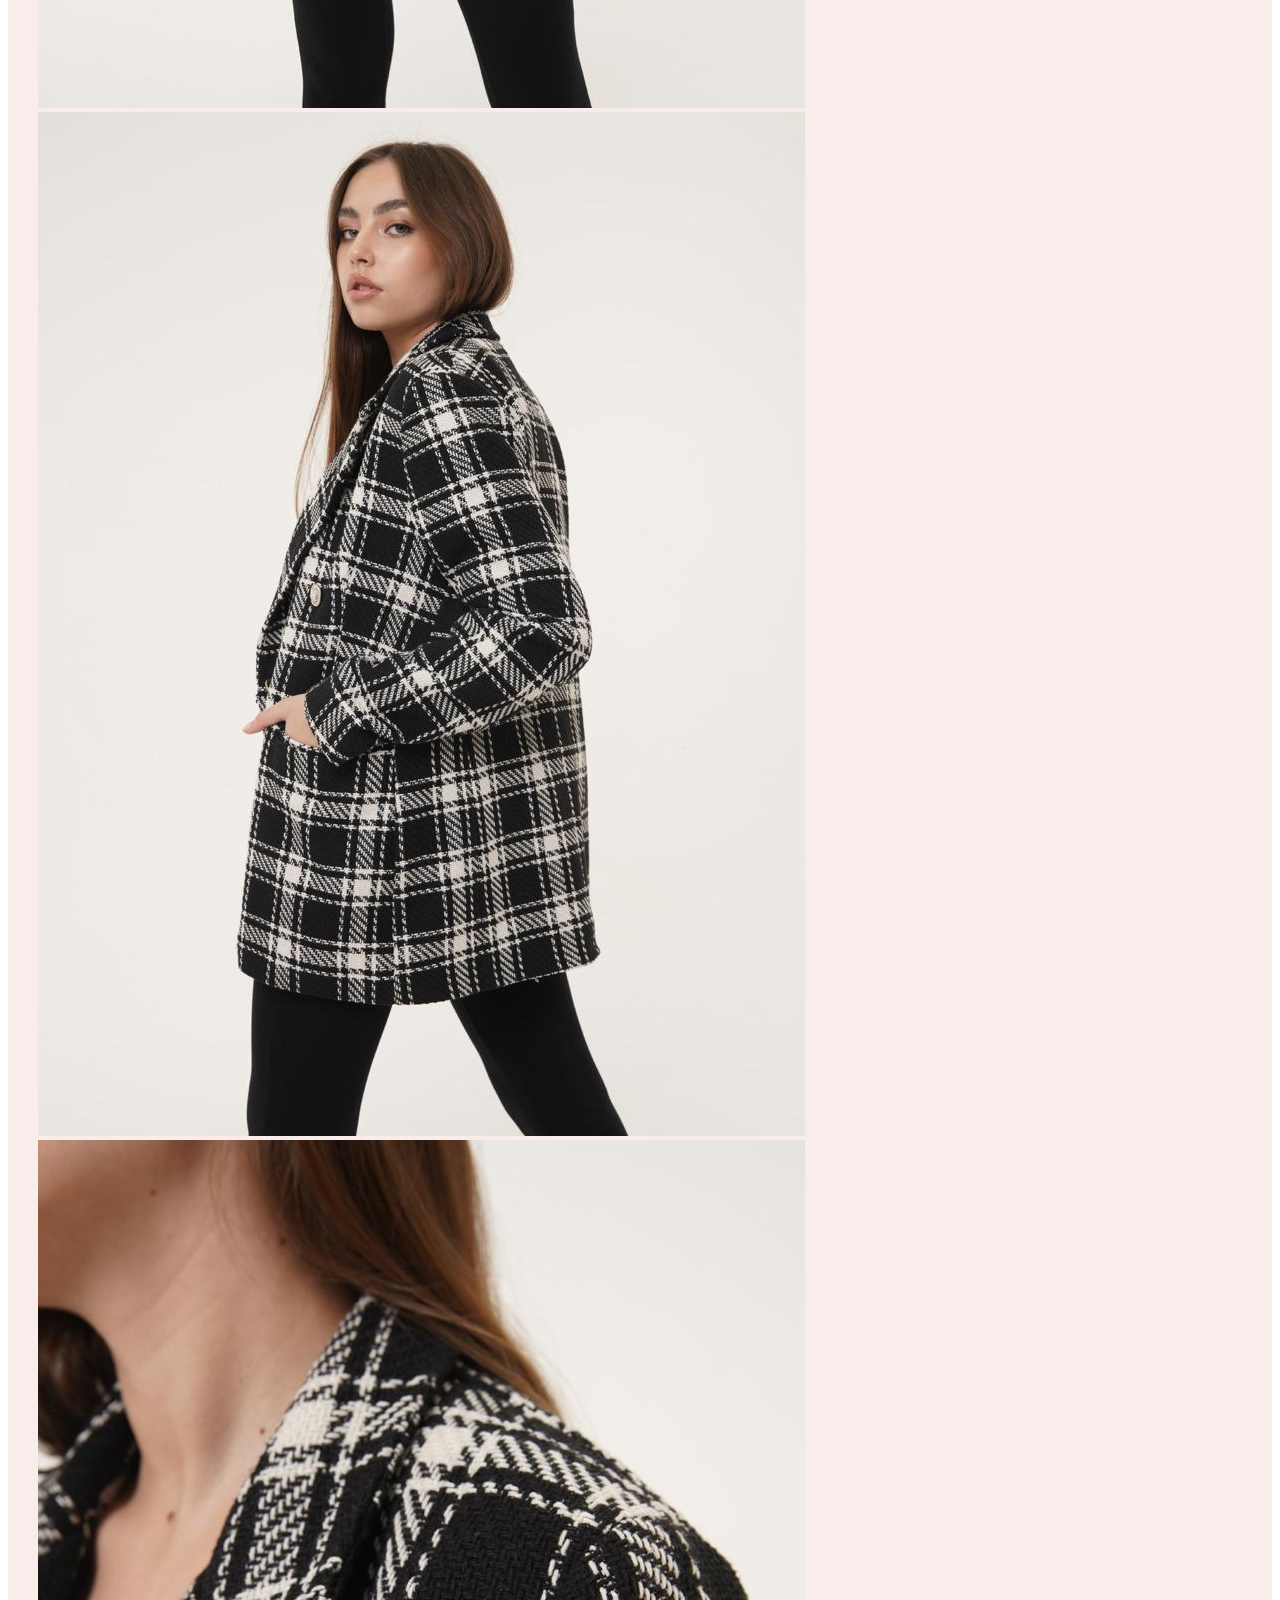
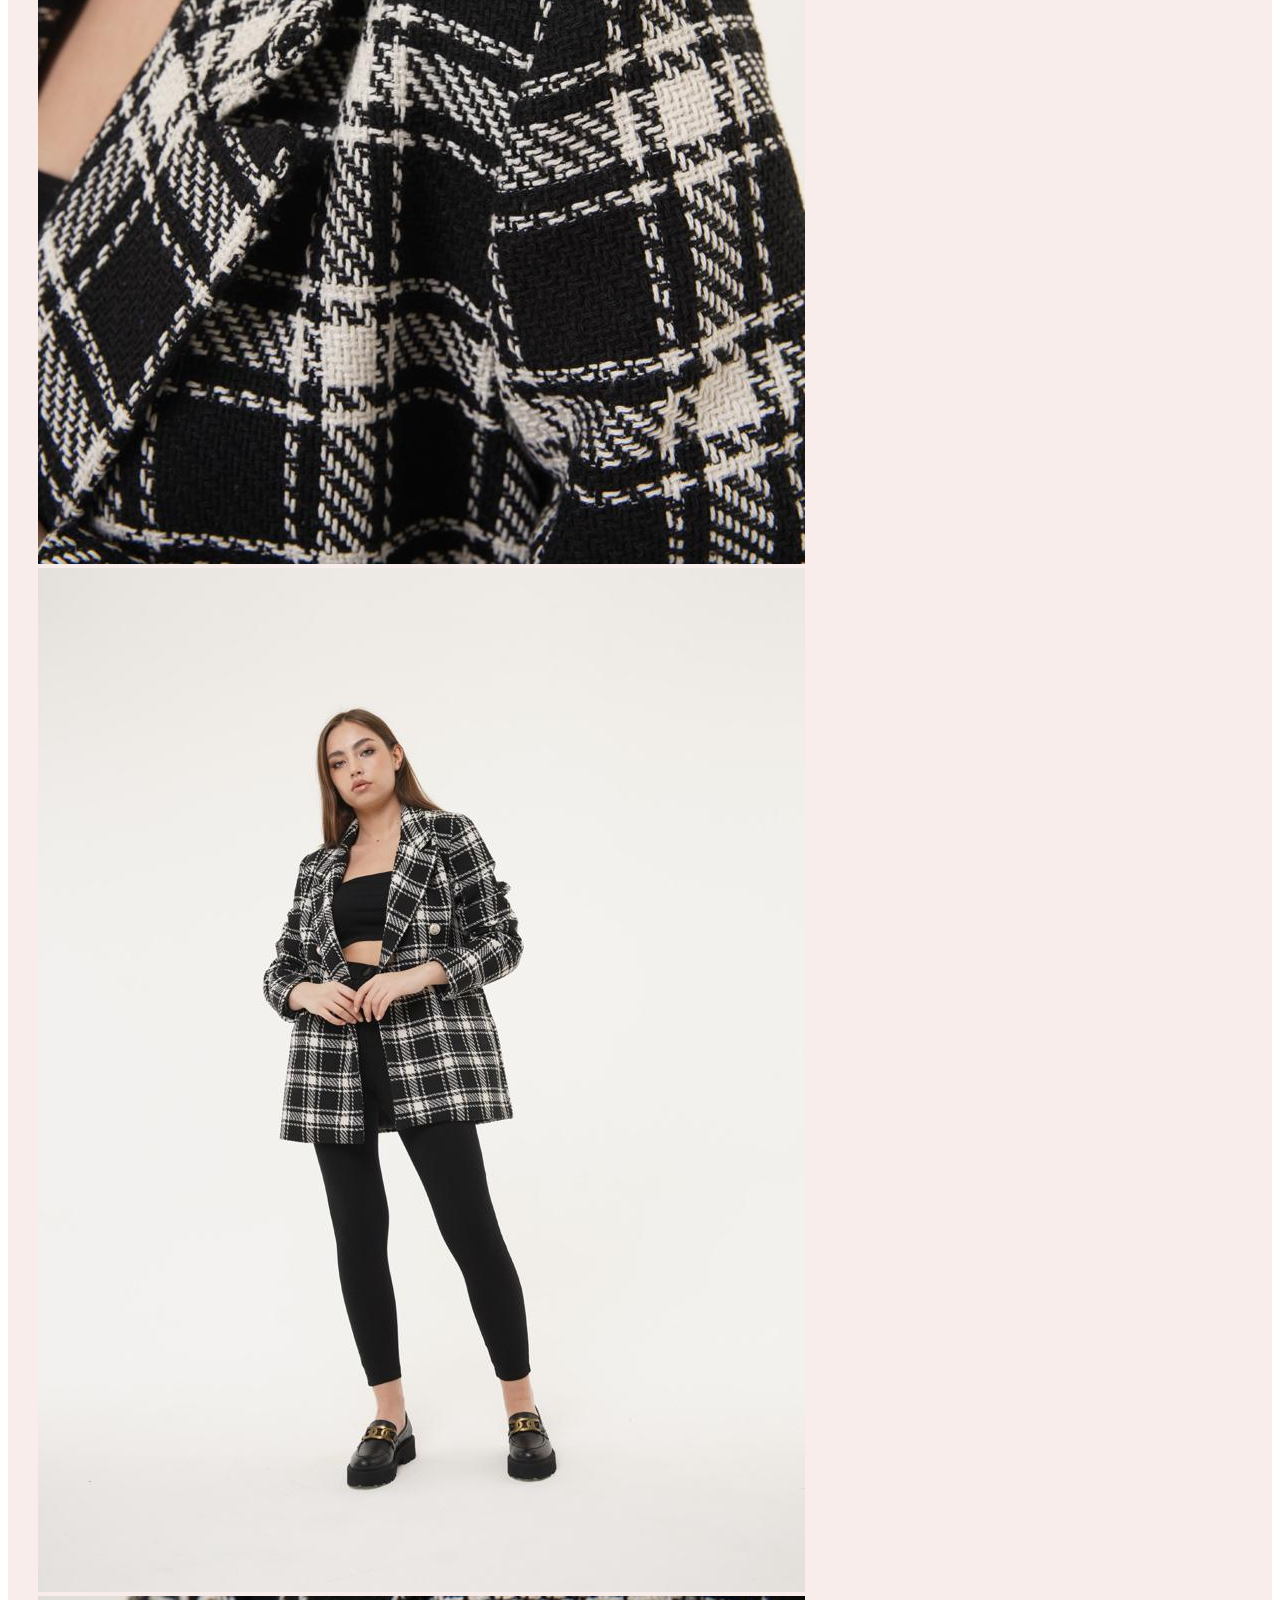
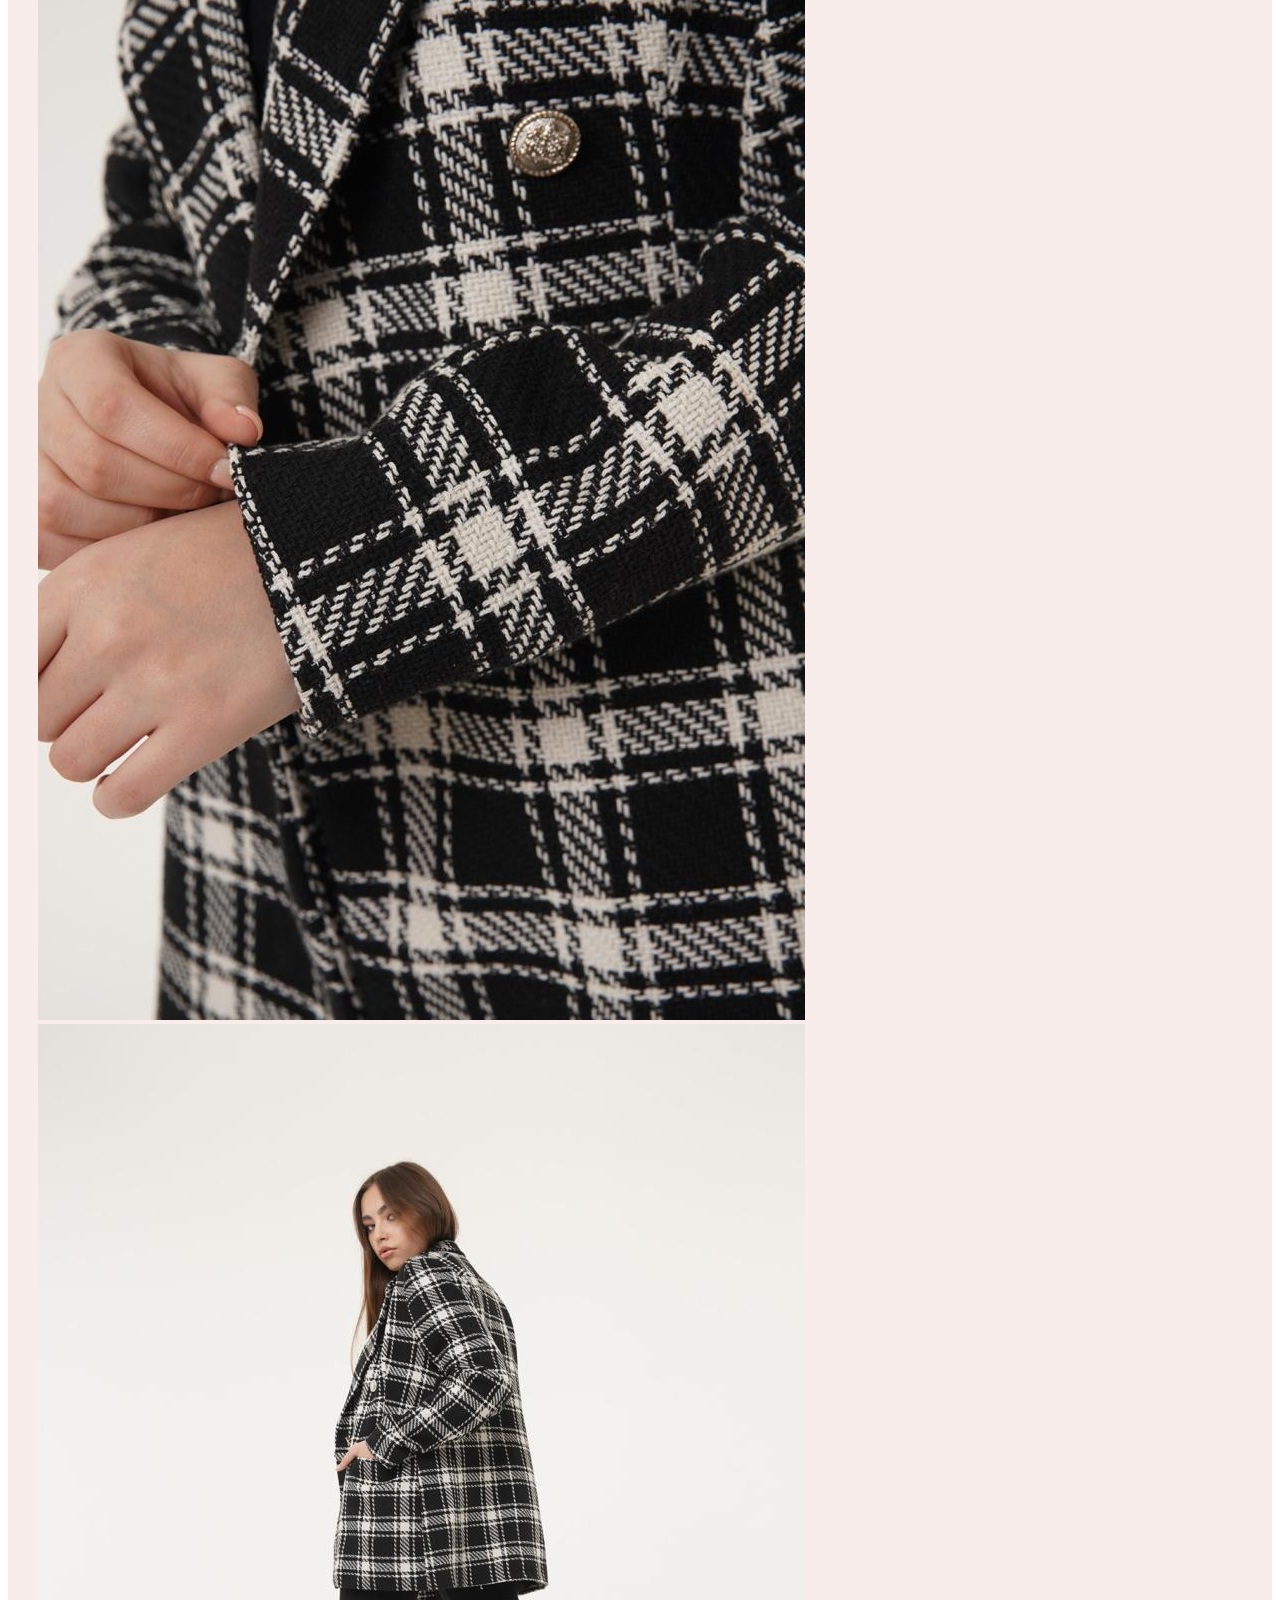
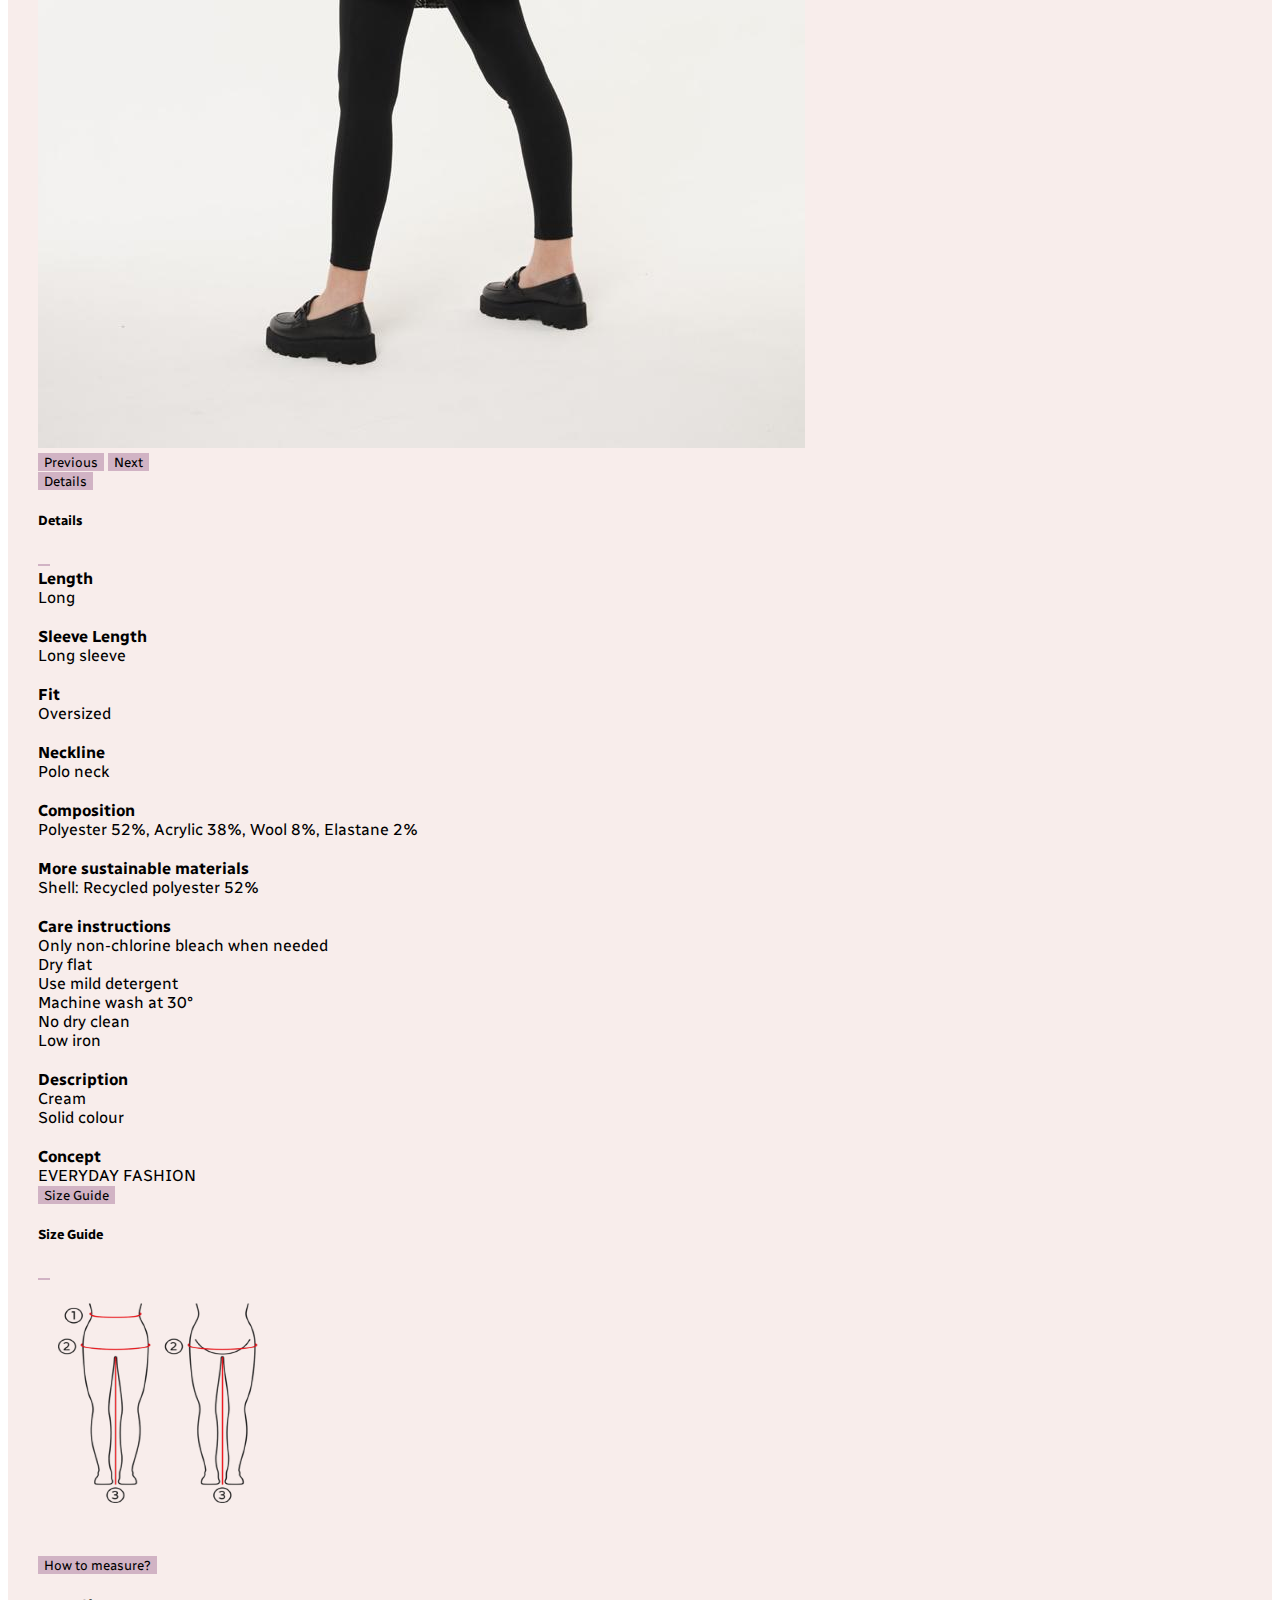
==== commit bc6c4e15: "one dot" ====
--- a/all.html
+++ b/all.html
@@ -396,7 +396,7 @@
       
               <div class="col-3">
                   <div class="card">
-                      <img class="card-img-top" src=".../img/charala5.jpg" alt="Card image cap">
+                      <img class="card-img-top" src="./img/charala5.jpg" alt="Card image cap">
                       <div class="card-body text-center"> Blazer (striped) 2180<br>
                           Size : XXS-XL
                           <br>
@@ -723,7 +723,7 @@
             
                     <div class="col-3">
                         <div class="card">
-                            <img class="card-img-top" src="../img/ser-pl.jpg" alt="Card image cap">
+                            <img class="card-img-top" src="./img/ser-pl.jpg" alt="Card image cap">
                             <div class="card-body text-center"> Trench Coat (gray) 2867<br>
                                 Size : XXS-XL
                                 <br>
@@ -1040,7 +1040,7 @@
 
                           <div class="col-3">
                               <div class="card">
-                                  <img class="card-img-top" src="_/img/pid-cher-kor4.jpg" alt="Card image cap">
+                                  <img class="card-img-top" src="./img/pid-cher-kor4.jpg" alt="Card image cap">
                                   <div class="card-body text-center"> Blazer short (black) 3450 <br>
                                       Size : XXS-XL
                                       <br>
@@ -1374,7 +1374,7 @@
 
       <div class="col-3">
           <div class="card">
-              <img class="card-img-top" src="/img/pl-kor.jpg" alt="Card image cap">
+              <img class="card-img-top" src="./img/pl-kor.jpg" alt="Card image cap">
               <div class="card-body text-center"> Trench Coat (flesh color) 1186<br>
                   Size : XXS-XL
                   <br>
@@ -1691,7 +1691,7 @@
     
             <div class="col-3">
                 <div class="card">
-                    <img class="card-img-top" src="/img/pid-cher-dl.jpg" alt="Card image cap">
+                    <img class="card-img-top" src="./img/pid-cher-dl.jpg" alt="Card image cap">
                     <div class="card-body text-center"> Blazer long (black) 4560<br>
                         Size : XXS-XL
                         <br>
@@ -2009,7 +2009,7 @@
           
                   <div class="col-3">
                       <div class="card">
-                          <img class="card-img-top" src="/img/pl-roz.jpg" alt="Card image cap">
+                          <img class="card-img-top" src="./img/pl-roz.jpg" alt="Card image cap">
                           <div class="card-body text-center"> Trench Coat (pink) 2834<br>
                               Size : XXS-XL
                               <br>
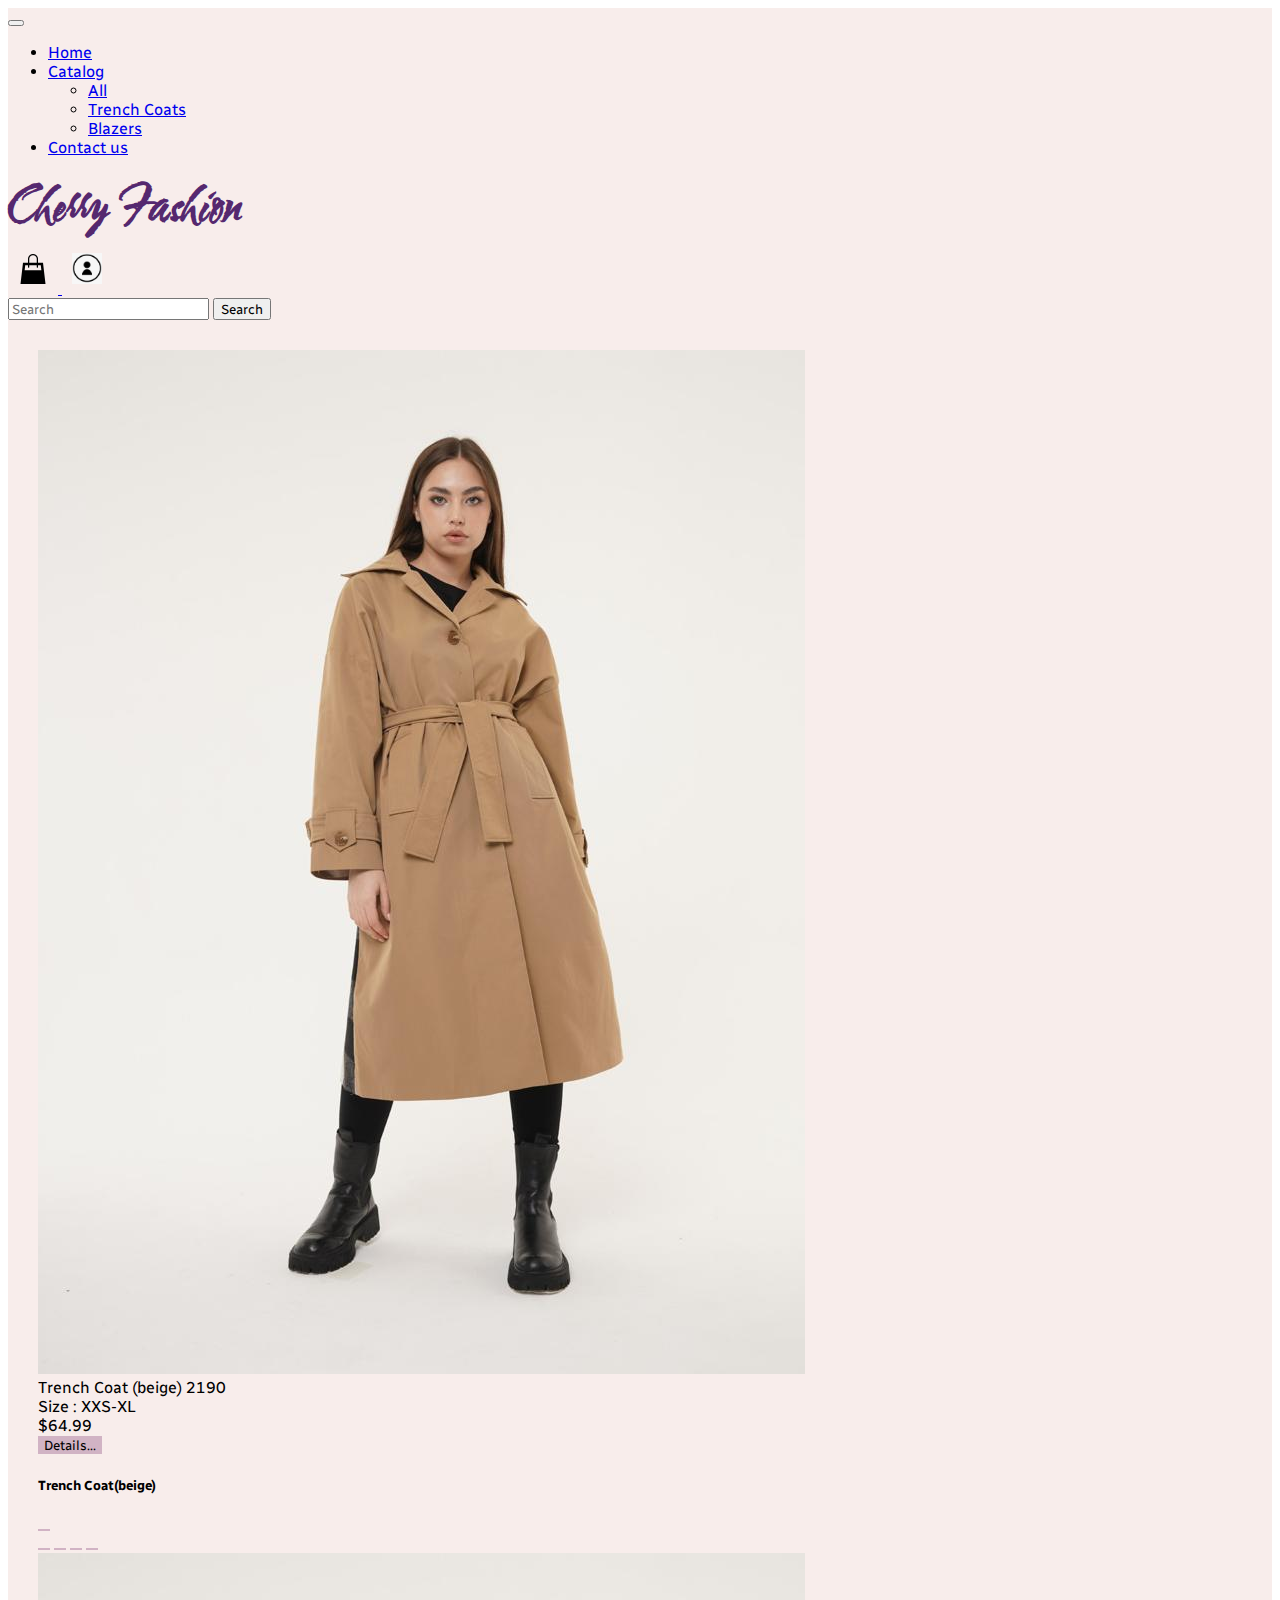
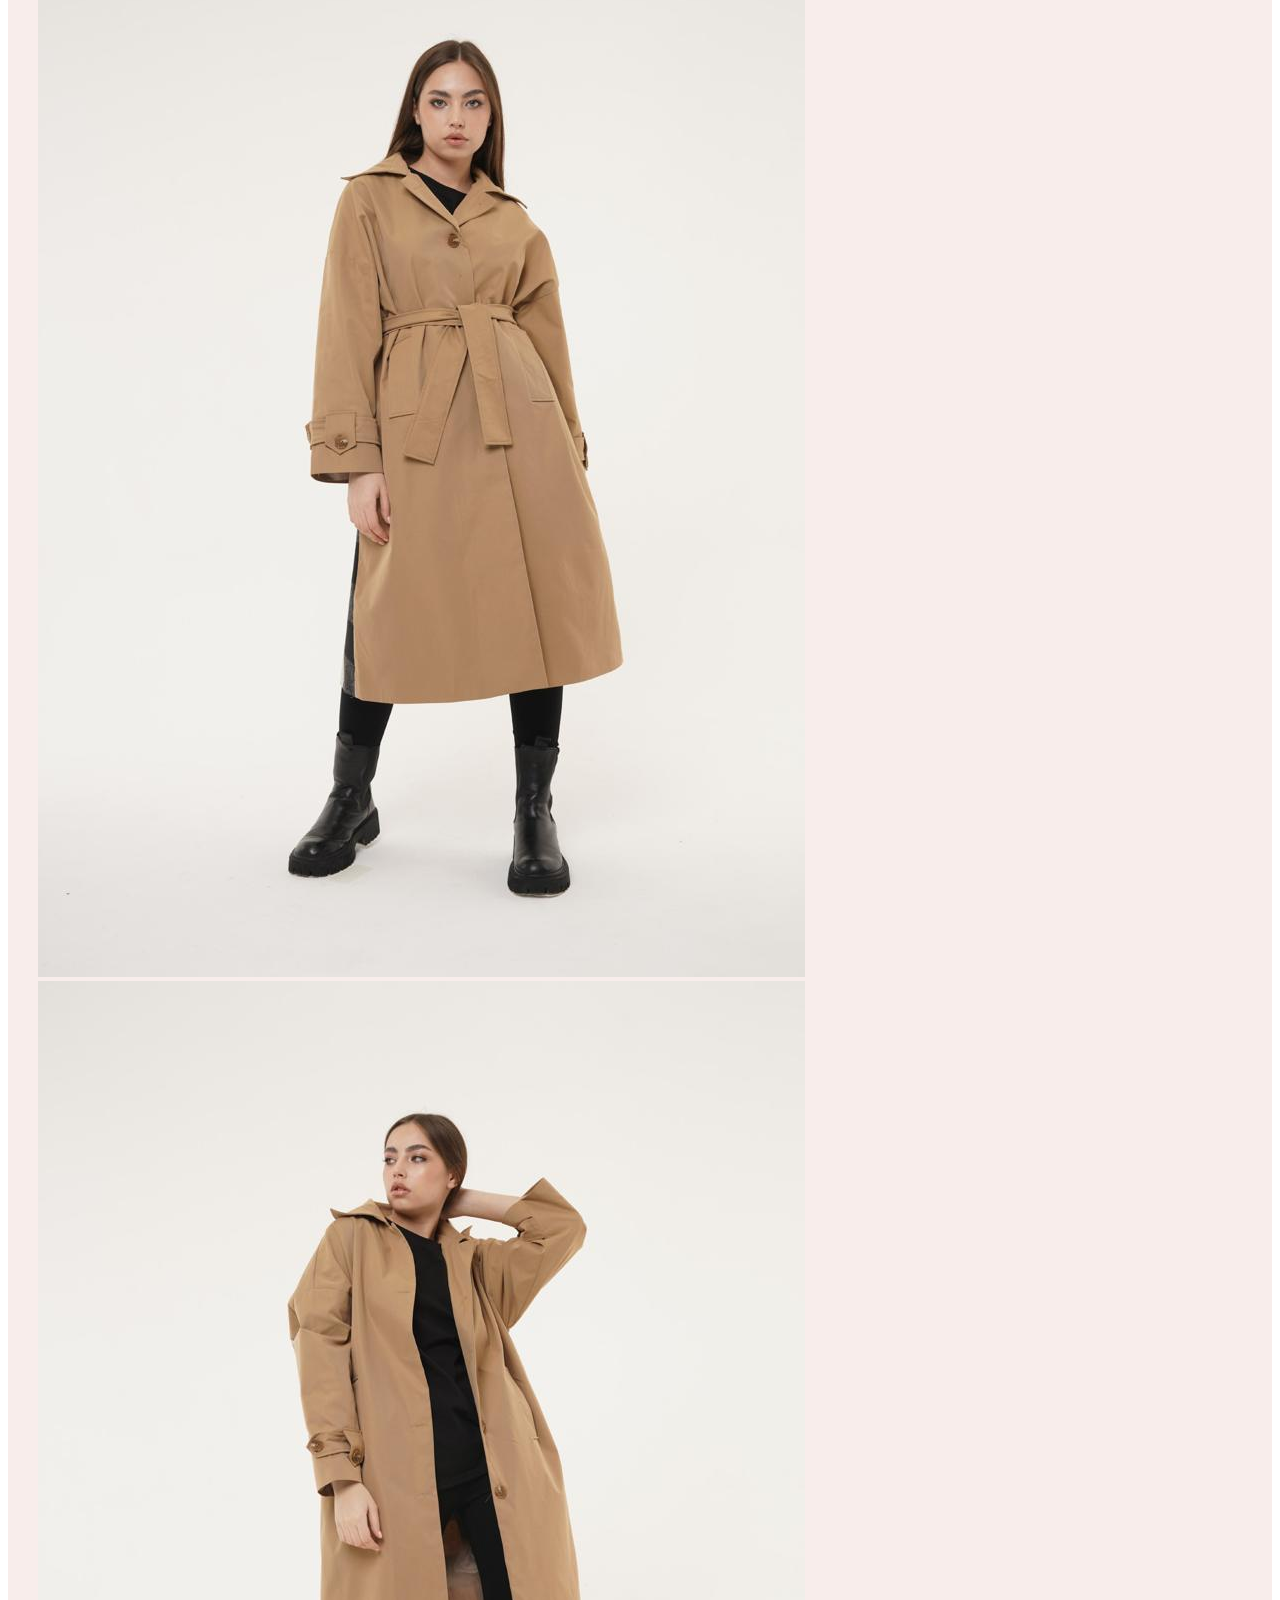
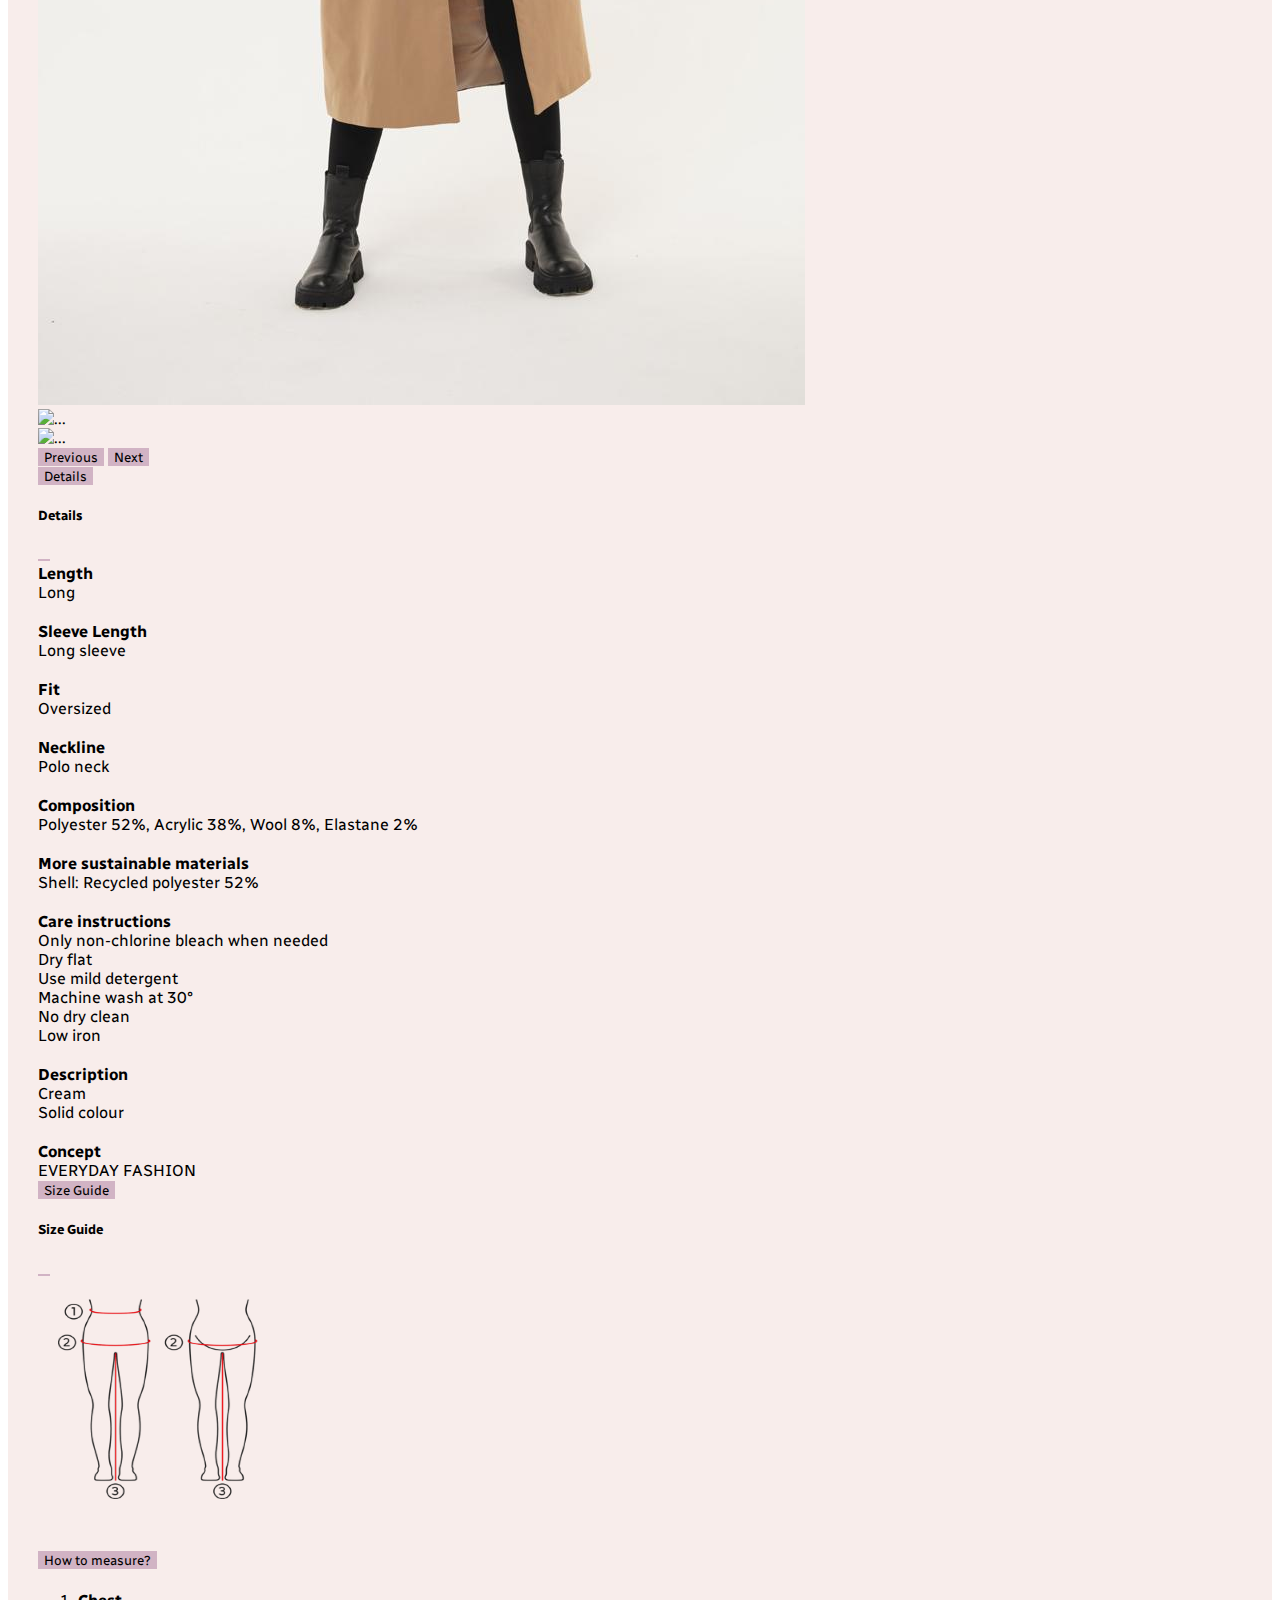
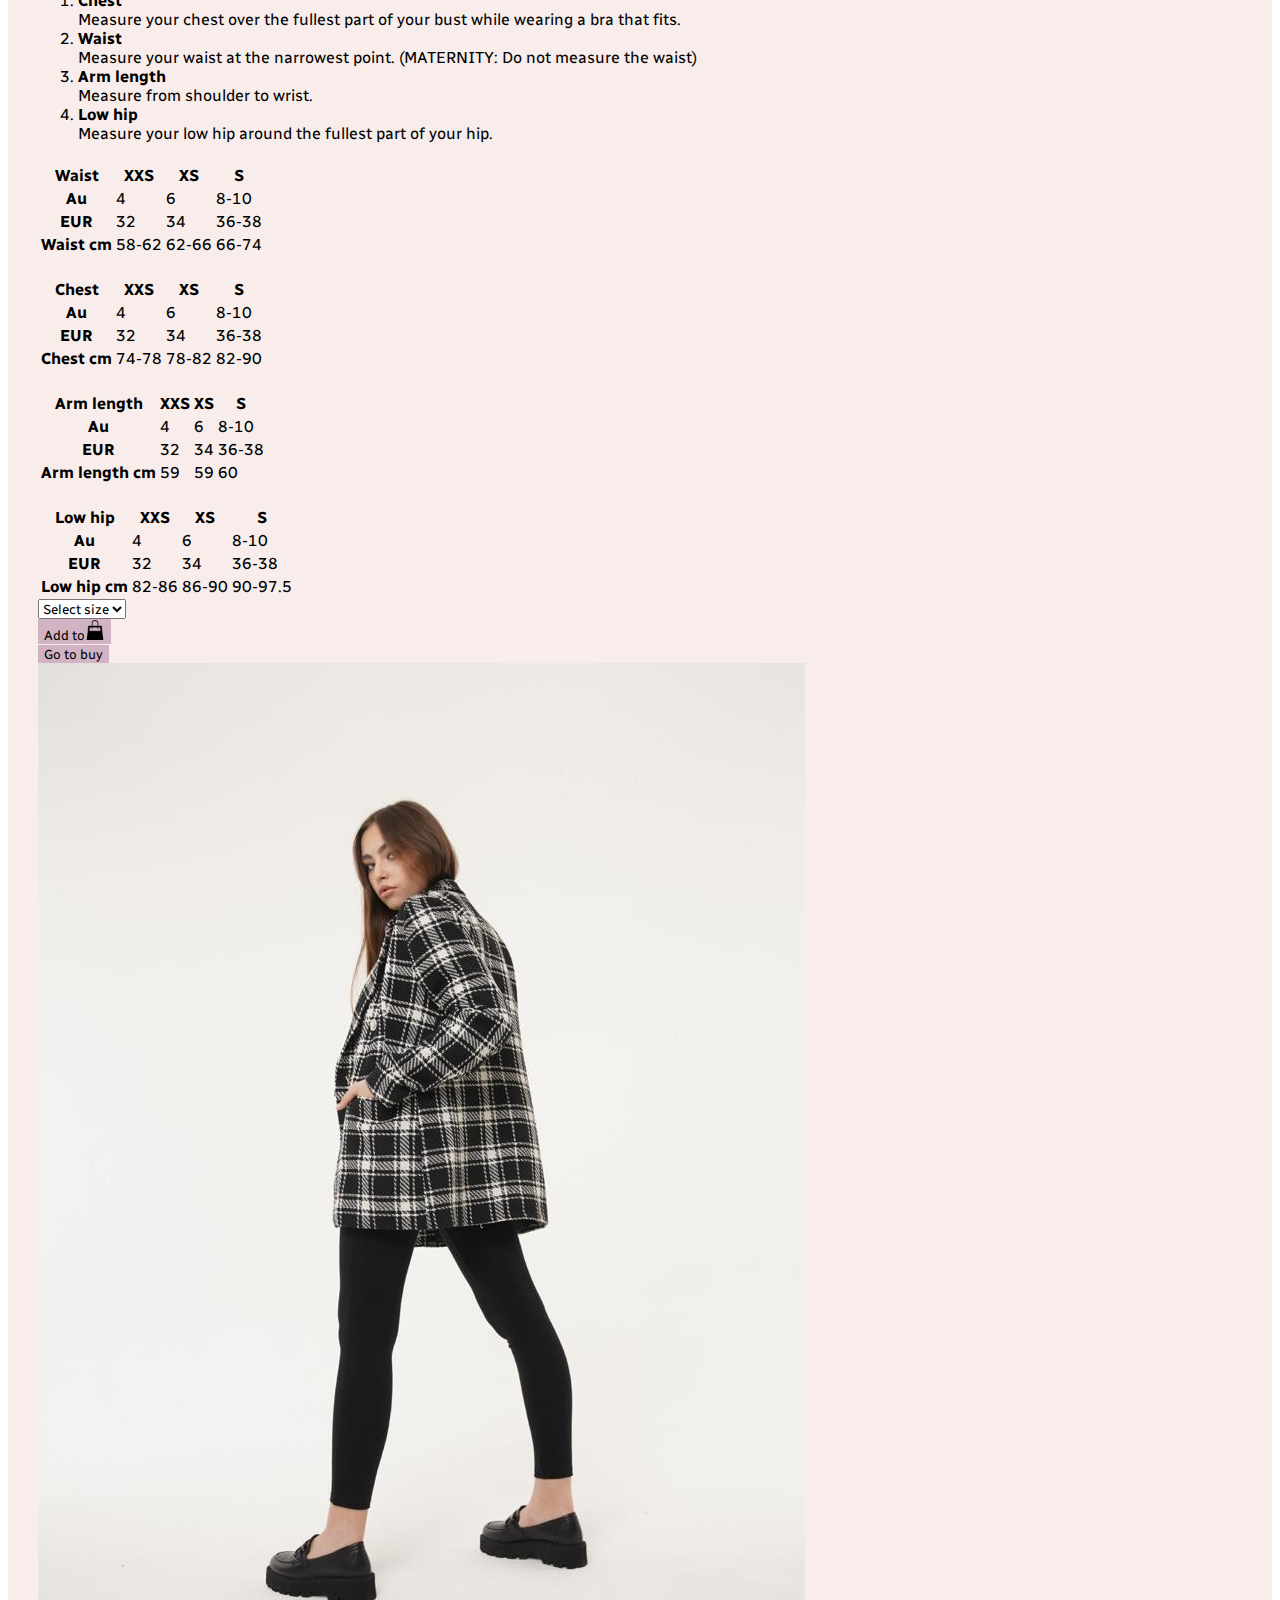
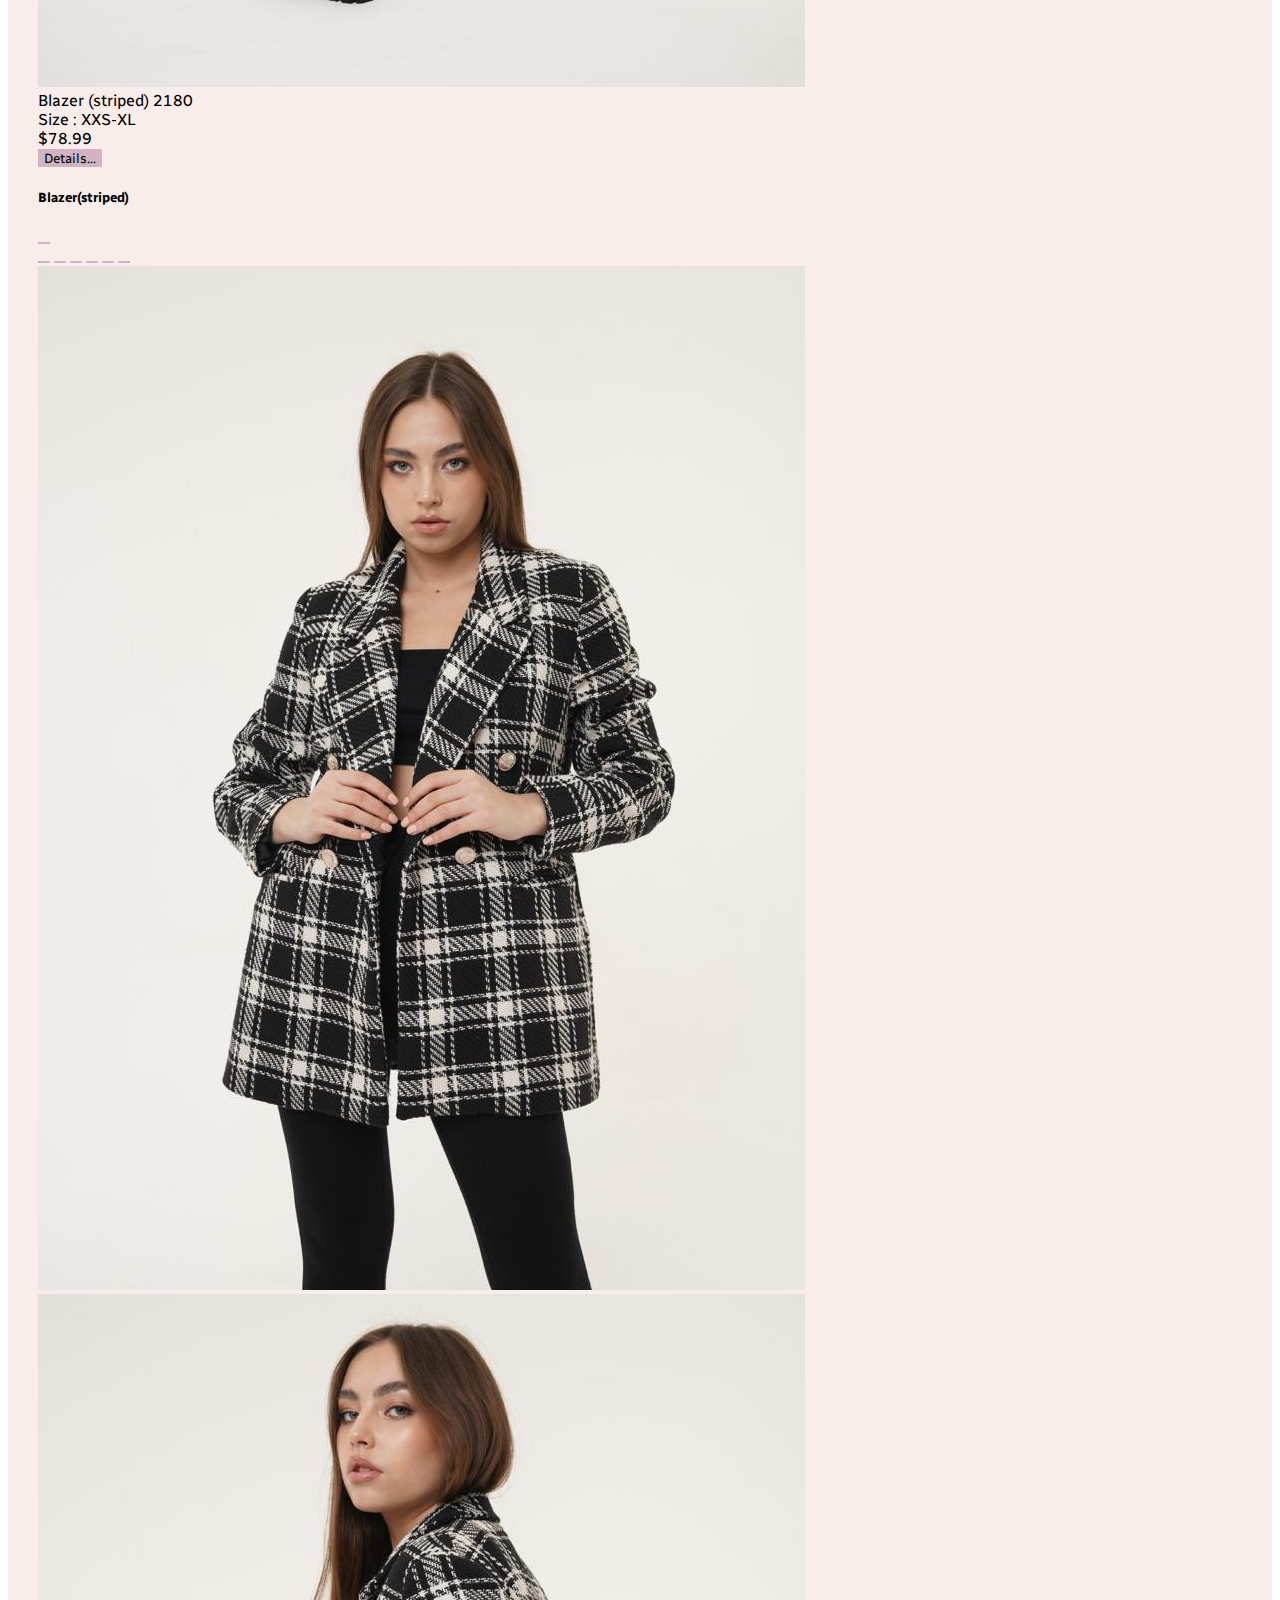
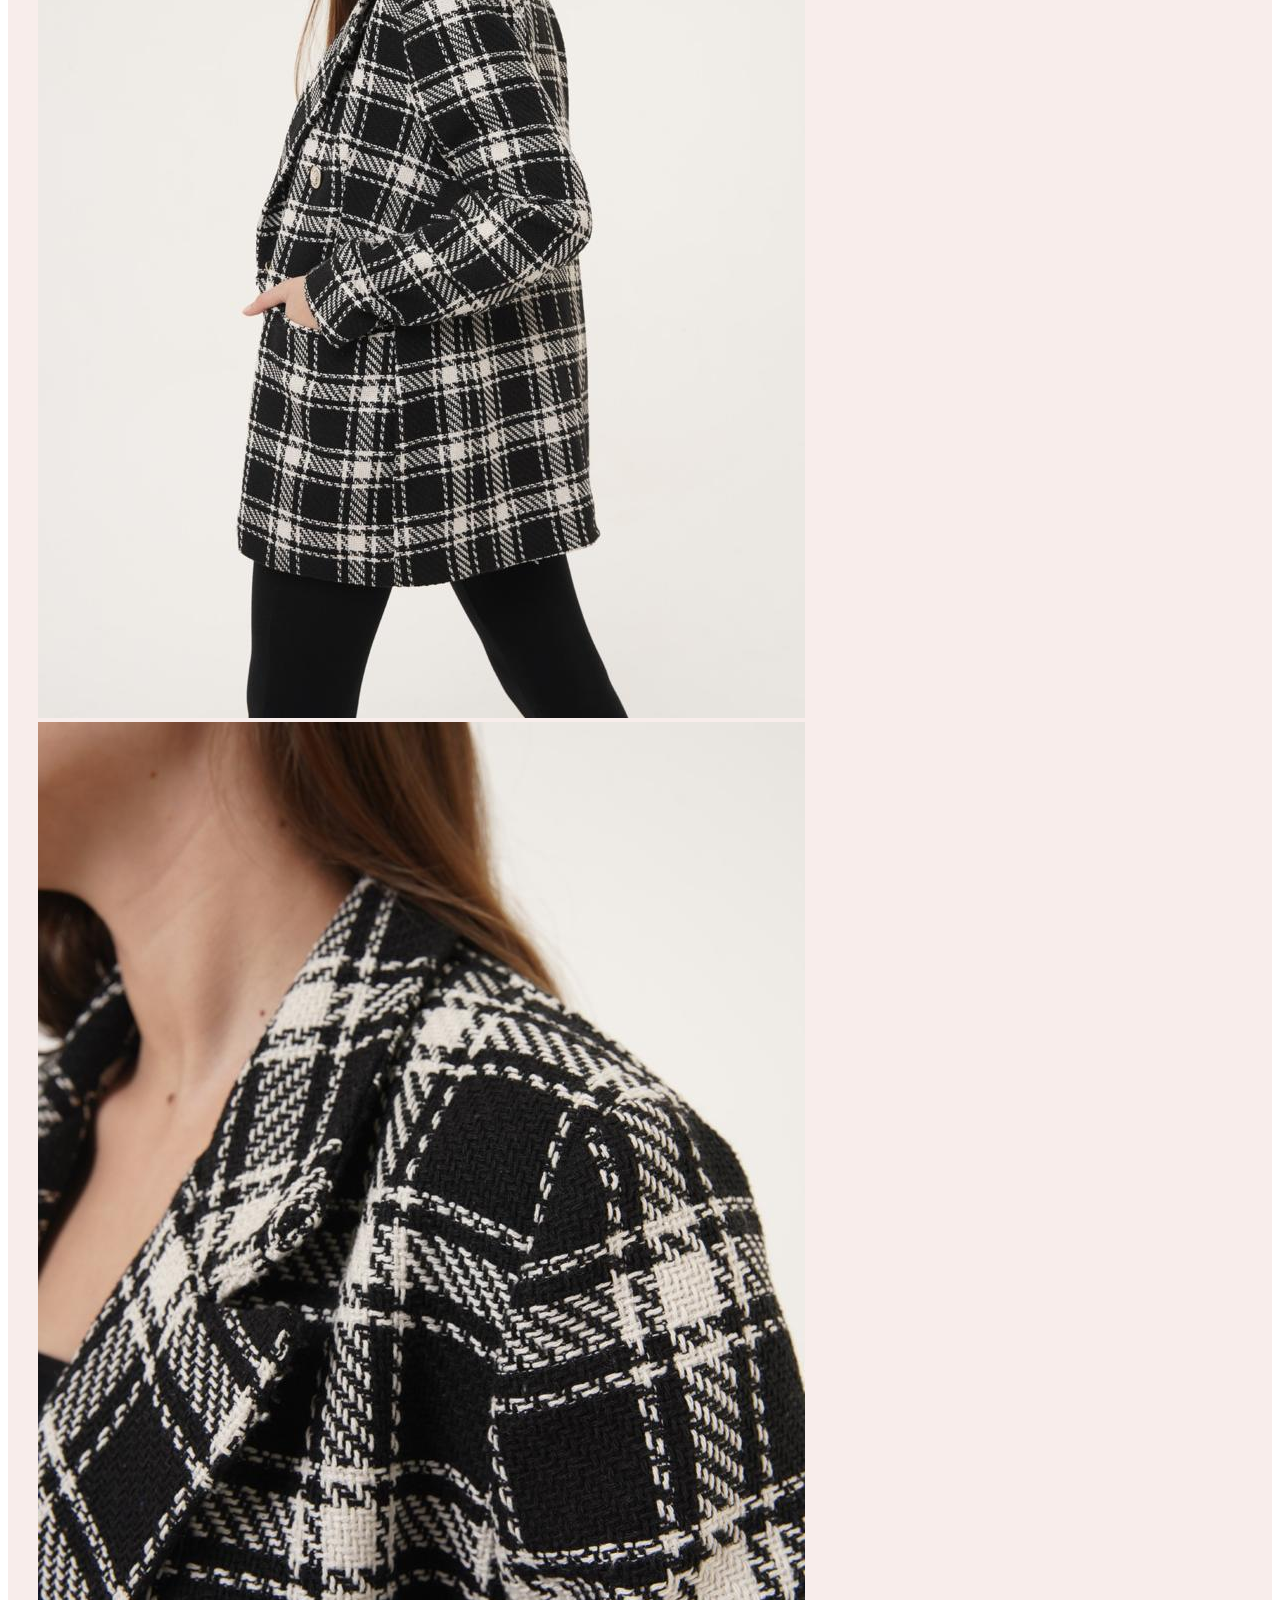
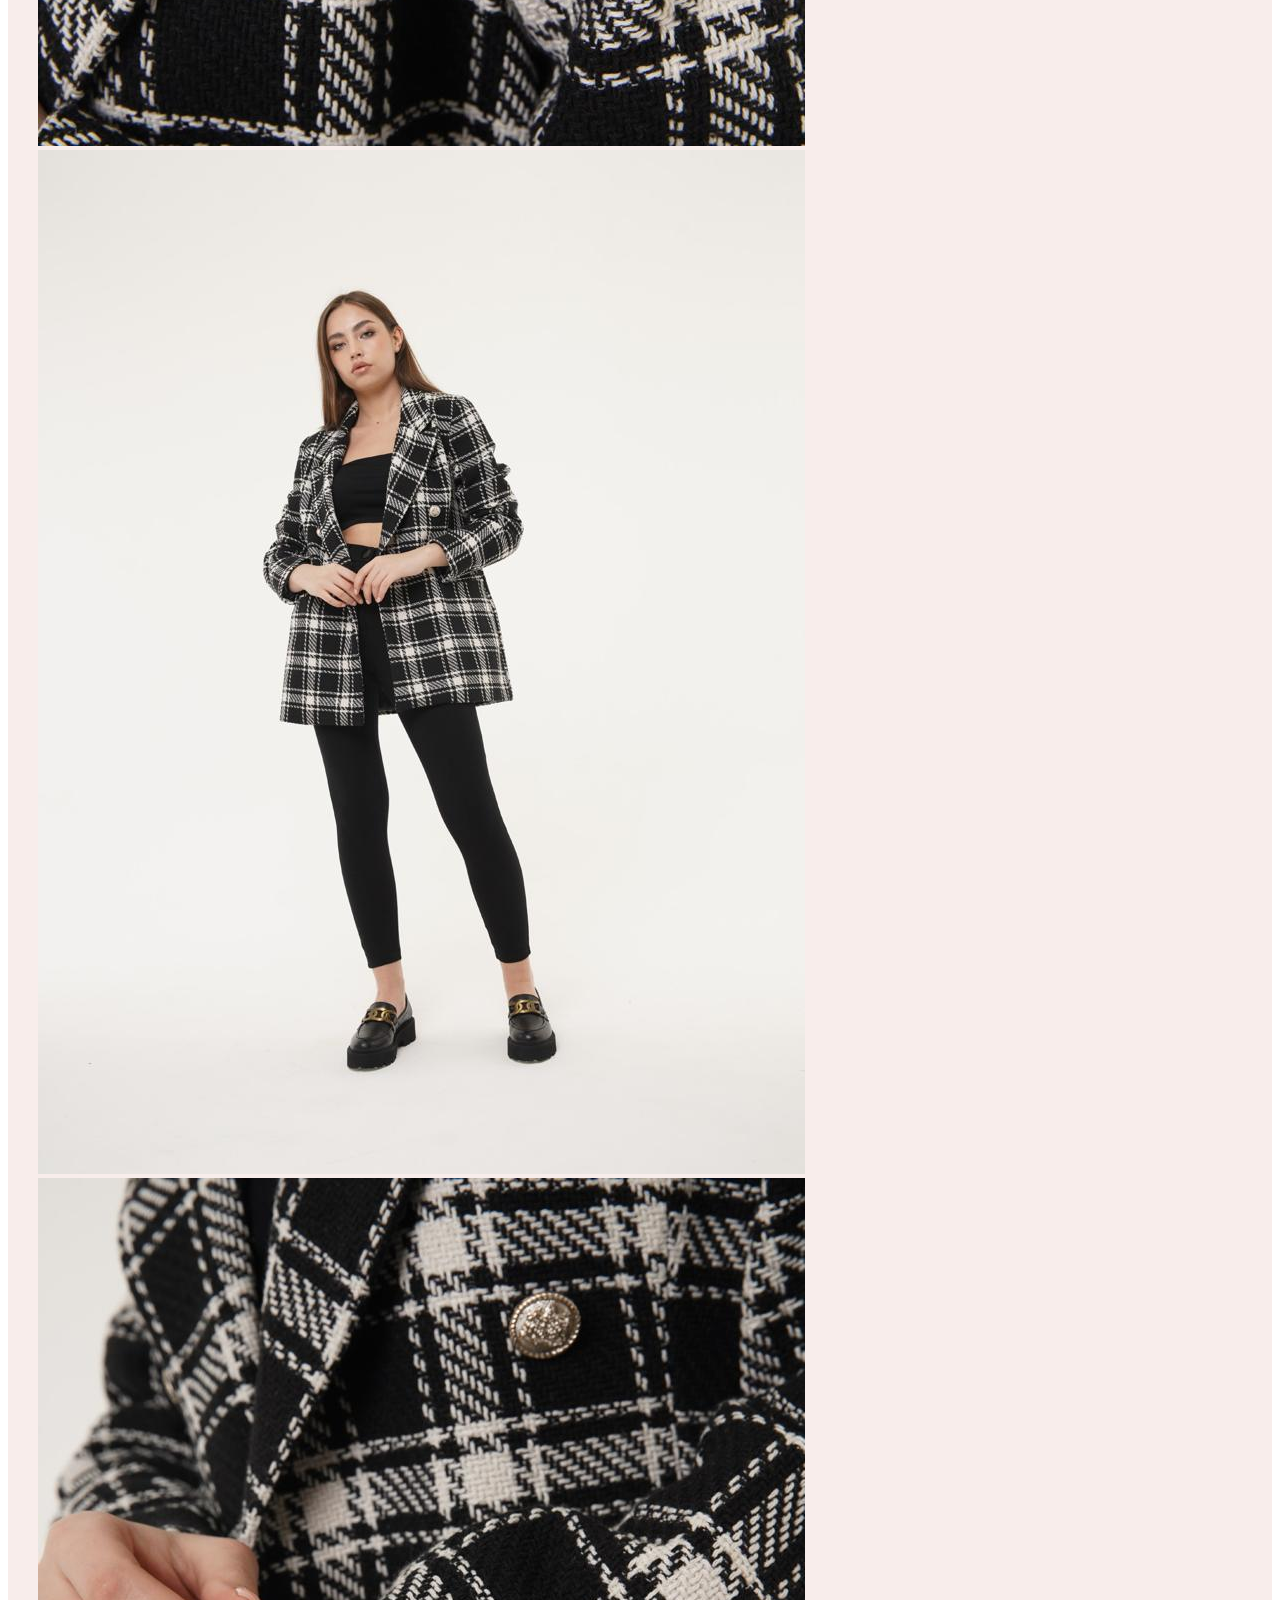
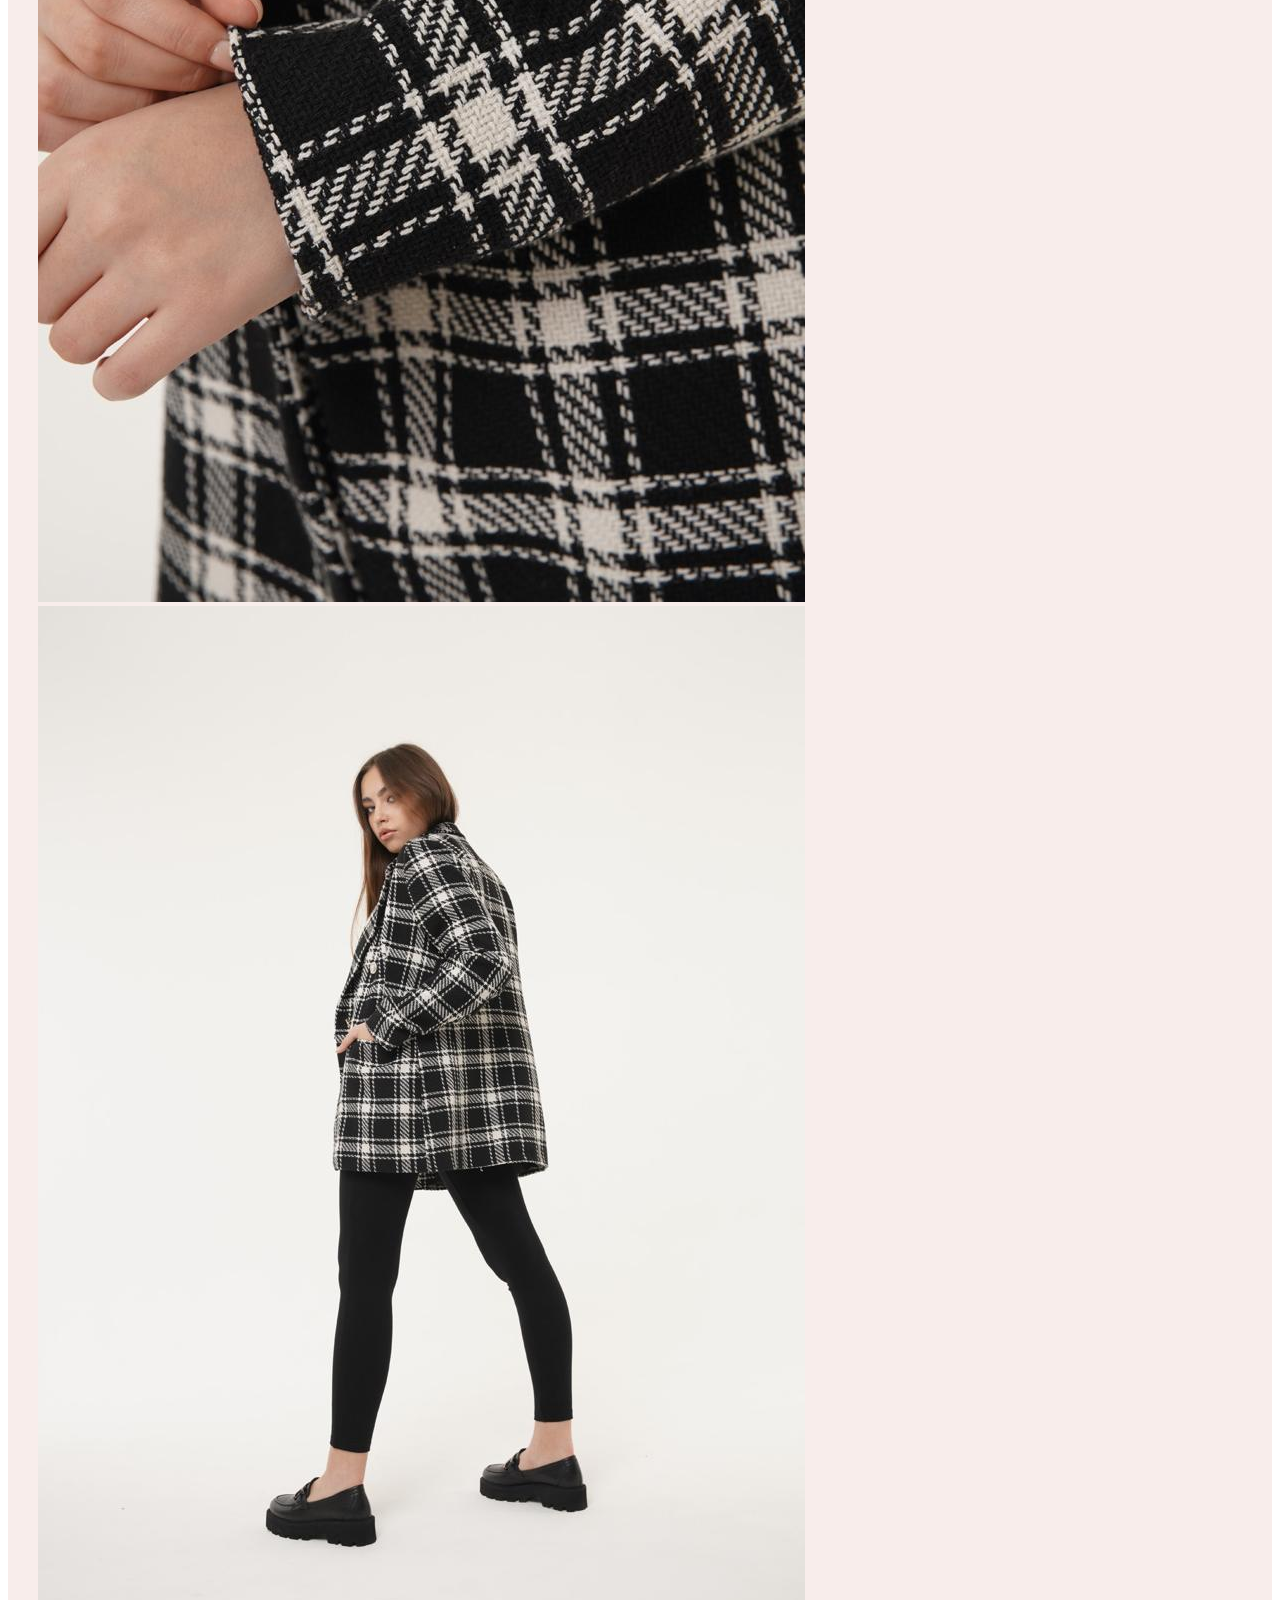
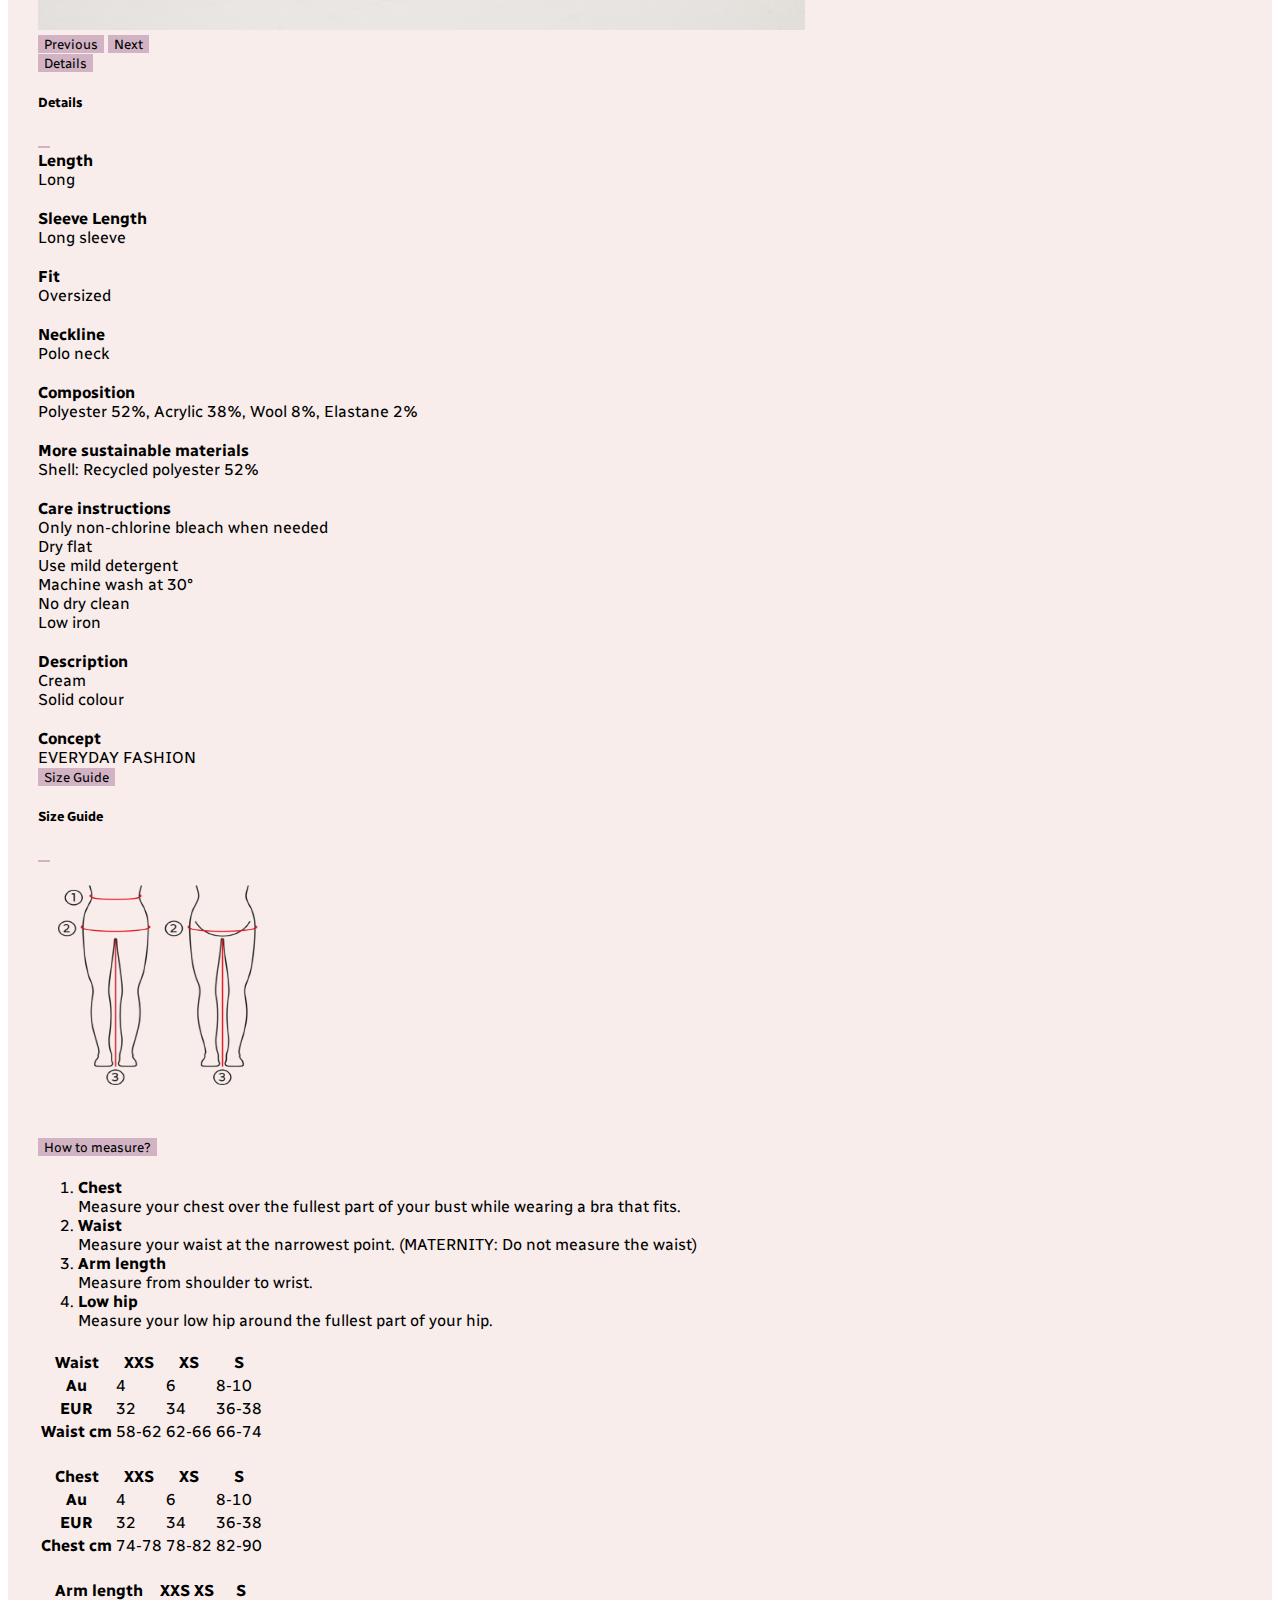
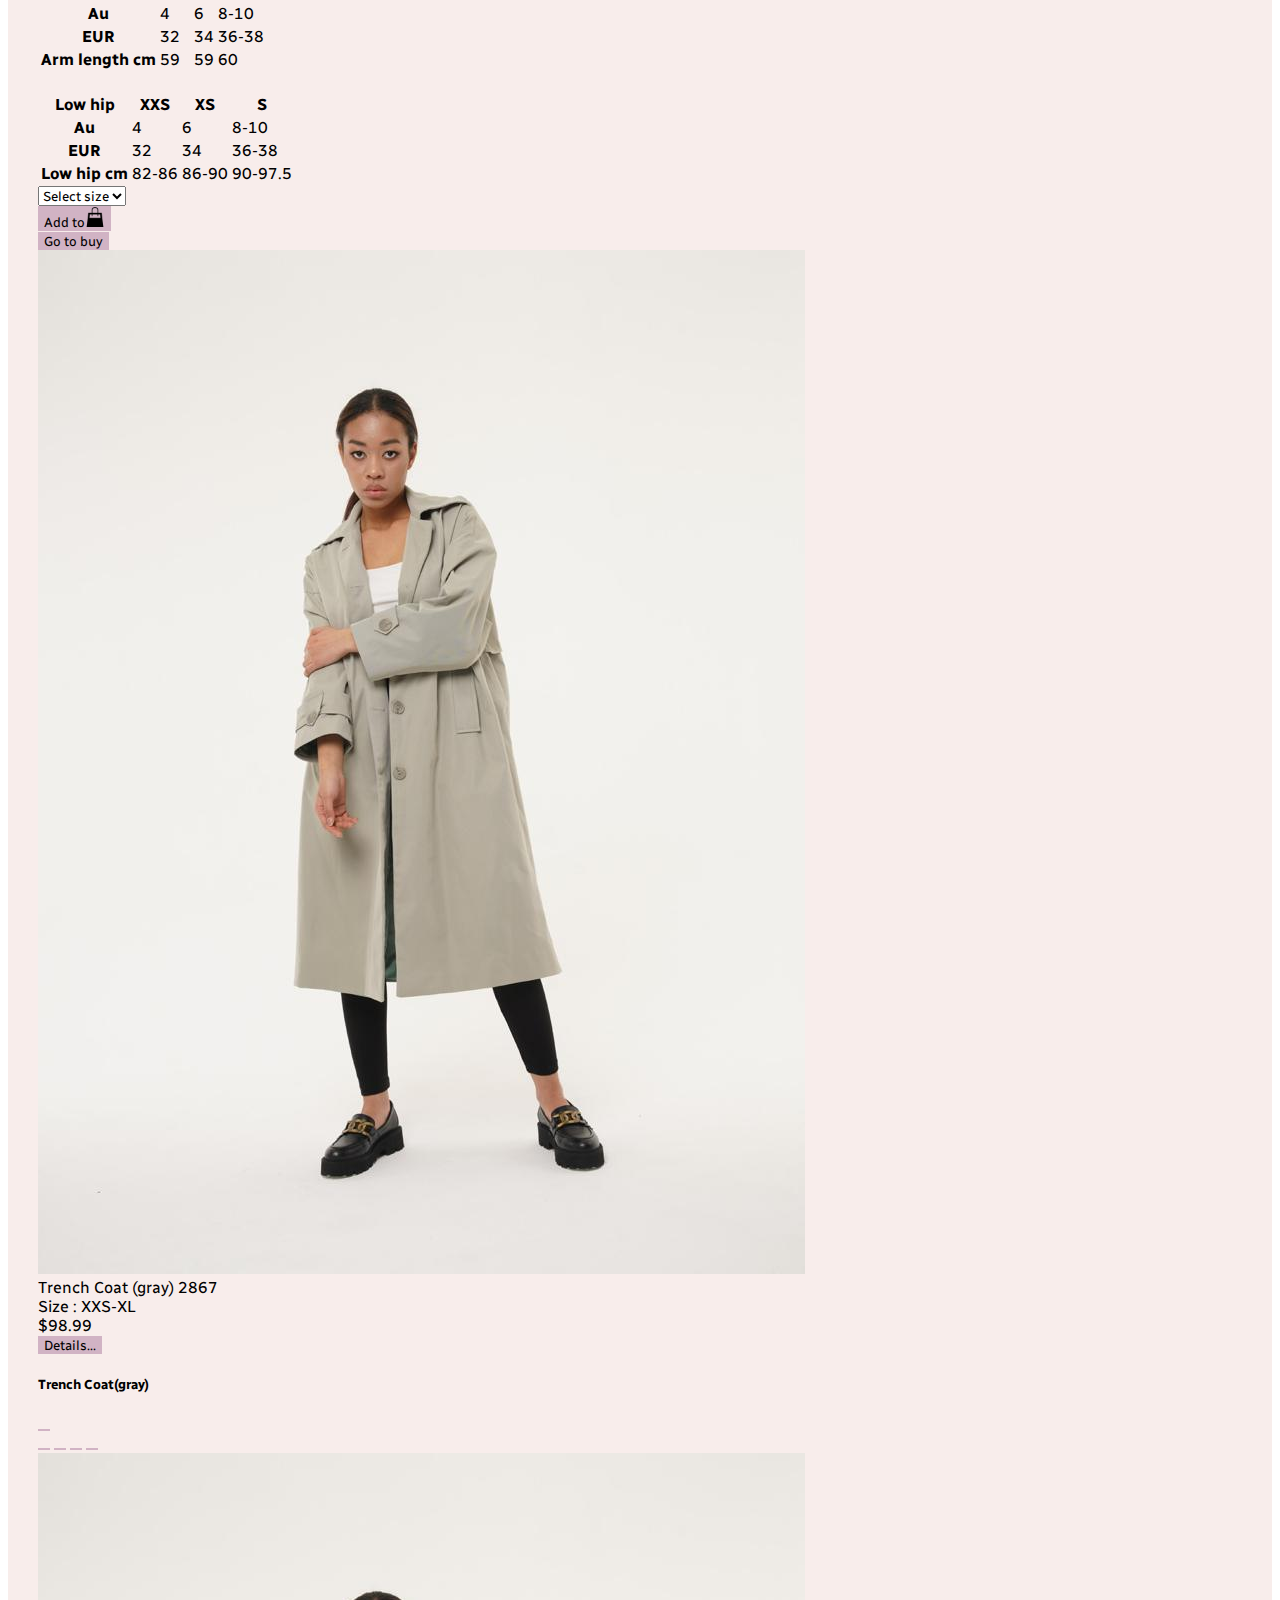
==== commit f29102a7: "finished_1" ====
--- a/all.html
+++ b/all.html
@@ -115,16 +115,16 @@
 
           <div class="carousel-inner">
             <div class="carousel-item active">
-              <img src="/img/pl-bej.jpg" class="d-block w-100" alt="...">
+              <img src="./img/pl-bej.jpg" class="d-block w-100" alt="...">
             </div>
             <div class="carousel-item">
-              <img src="/img/pl-bej1.jpg" class="d-block w-100" alt="...">
+              <img src="./img/pl-bej1.jpg" class="d-block w-100" alt="...">
             </div>
             <div class="carousel-item">
-              <img src="img/pl-bej2.jpg" class="d-block w-100" alt="...">
+              <img src=".img/pl-bej2.jpg" class="d-block w-100" alt="...">
             </div>
             <div class="carousel-item">
-              <img src="img/pl-bej3.jpg" class="d-block w-100" alt="...">
+              <img src=".img/pl-bej3.jpg" class="d-block w-100" alt="...">
             </div>
           </div>
 
@@ -200,7 +200,7 @@
   <div class="offcanvas-body">
 <!-- size Guide-img -->
 <div>
-  <img src="/img/measure.png" alt="" style="width: 200px; height: 200px;margin: 20px;">
+  <img src="./img/measure.png" alt="" style="width: 200px; height: 200px;margin: 20px;">
 </div>
 
     <!-- size-guide-accordion -->
@@ -436,22 +436,22 @@
       
                 <div class="carousel-inner">
                   <div class="carousel-item active">
-                    <img src="/img/charala.jpg" class="d-block w-100" alt="...">
+                    <img src="./img/charala.jpg" class="d-block w-100" alt="...">
                   </div>
                   <div class="carousel-item">
-                    <img src="/img/charala1.jpg" class="d-block w-100" alt="...">
+                    <img src="./img/charala1.jpg" class="d-block w-100" alt="...">
                   </div>
                   <div class="carousel-item">
-                    <img src="img/charala2.jpg" class="d-block w-100" alt="...">
+                    <img src="./img/charala2.jpg" class="d-block w-100" alt="...">
                   </div>
                   <div class="carousel-item">
-                    <img src="img/charala3.jpg" class="d-block w-100" alt="...">
+                    <img src="./img/charala3.jpg" class="d-block w-100" alt="...">
                   </div>
                   <div class="carousel-item">
-                    <img src="img/charala4.jpg" class="d-block w-100" alt="...">
+                    <img src="./img/charala4.jpg" class="d-block w-100" alt="...">
                   </div>
                   <div class="carousel-item">
-                    <img src="img/charala5.jpg" class="d-block w-100" alt="...">
+                    <img src="./img/charala5.jpg" class="d-block w-100" alt="...">
                   </div>
                  
                 </div>
@@ -528,7 +528,7 @@
         <div class="offcanvas-body">
       <!-- size Guide-img -->
       <div>
-        <img src="/img/measure.png" alt="" style="width: 200px; height: 200px;margin: 20px;">
+        <img src="./img/measure.png" alt="" style="width: 200px; height: 200px;margin: 20px;">
       </div>
       
           <!-- size-guide-accordion -->
@@ -759,16 +759,16 @@
             
                       <div class="carousel-inner">
                         <div class="carousel-item active">
-                          <img src="/img/ser-pl.jpg" class="d-block w-100" alt="...">
+                          <img src="./img/ser-pl.jpg" class="d-block w-100" alt="...">
                         </div>
                         <div class="carousel-item">
-                          <img src="/img/ser-pl1.jpg" class="d-block w-100" alt="...">
+                          <img src="./img/ser-pl1.jpg" class="d-block w-100" alt="...">
                         </div>
                         <div class="carousel-item">
-                          <img src="img/ser-pl2.jpg" class="d-block w-100" alt="...">
+                          <img src="./img/ser-pl2.jpg" class="d-block w-100" alt="...">
                         </div>
                         <div class="carousel-item">
-                          <img src="img/ser-pl3.jpg" class="d-block w-100" alt="...">
+                          <img src="./img/ser-pl3.jpg" class="d-block w-100" alt="...">
                         </div>
                       </div>
             
@@ -844,7 +844,7 @@
               <div class="offcanvas-body">
             <!-- size Guide-img -->
             <div>
-              <img src="/img/measure.png" alt="" style="width: 200px; height: 200px;margin: 20px;">
+              <img src="./img/measure.png" alt="" style="width: 200px; height: 200px;margin: 20px;">
             </div>
             
                 <!-- size-guide-accordion -->
@@ -1080,22 +1080,22 @@
                   
                             <div class="carousel-inner">
                               <div class="carousel-item active">
-                                <img src="/img/pid-cher-kor.jpg" class="d-block w-100" alt="...">
+                                <img src="./img/pid-cher-kor.jpg" class="d-block w-100" alt="...">
                               </div>
                               <div class="carousel-item">
-                                <img src="/img/pid-cher-kor-5.jpg" class="d-block w-100" alt="...">
+                                <img src="./img/pid-cher-kor-5.jpg" class="d-block w-100" alt="...">
                               </div>
                               <div class="carousel-item">
-                                <img src="/img/pid-cher-kor1.jpg" class="d-block w-100" alt="...">
+                                <img src="./img/pid-cher-kor1.jpg" class="d-block w-100" alt="...">
                               </div>
                               <div class="carousel-item">
-                                <img src="/img/pid-cher-kor2.jpg" class="d-block w-100" alt="...">
+                                <img src="./img/pid-cher-kor2.jpg" class="d-block w-100" alt="...">
                               </div>
                               <div class="carousel-item">
-                                <img src="/img/pid-cher-kor3.jpg" class="d-block w-100" alt="...">
+                                <img src="./img/pid-cher-kor3.jpg" class="d-block w-100" alt="...">
                               </div>
                               <div class="carousel-item">
-                                <img src="/img/pid-cher-kor4.jpg" class="d-block w-100" alt="...">
+                                <img src="./img/pid-cher-kor4.jpg" class="d-block w-100" alt="...">
                               </div>
                             </div>
                   
@@ -1171,7 +1171,7 @@
                     <div class="offcanvas-body">
                   <!-- size Guide-img -->
                   <div>
-                    <img src="/img/measure.png" alt="" style="width: 200px; height: 200px;margin: 20px;">
+                    <img src="./img/measure.png" alt="" style="width: 200px; height: 200px;margin: 20px;">
                   </div>
                   
                       <!-- size-guide-accordion -->
@@ -1410,16 +1410,16 @@
 
         <div class="carousel-inner">
           <div class="carousel-item active">
-            <img src="/img/pl-kor.jpg" class="d-block w-100" alt="...">
+            <img src="./img/pl-kor.jpg" class="d-block w-100" alt="...">
           </div>
           <div class="carousel-item">
-            <img src="/img/pl-kor1.jpg" class="d-block w-100" alt="...">
+            <img src="./img/pl-kor1.jpg" class="d-block w-100" alt="...">
           </div>
           <div class="carousel-item">
-            <img src="img/pl-kor2.jpg" class="d-block w-100" alt="...">
+            <img src="./img/pl-kor2.jpg" class="d-block w-100" alt="...">
           </div>
           <div class="carousel-item">
-            <img src="img/pl-kor3.jpg" class="d-block w-100" alt="...">
+            <img src="./img/pl-kor3.jpg" class="d-block w-100" alt="...">
           </div>
         </div>
 
@@ -1495,7 +1495,7 @@
 <div class="offcanvas-body">
 <!-- size Guide-img -->
 <div>
-<img src="/img/measure.png" alt="" style="width: 200px; height: 200px;margin: 20px;">
+<img src="./img/measure.png" alt="" style="width: 200px; height: 200px;margin: 20px;">
 </div>
 
   <!-- size-guide-accordion -->
@@ -1727,13 +1727,13 @@
     
               <div class="carousel-inner">
                 <div class="carousel-item active">
-                  <img src="/img/pid-cher-dl.jpg" class="d-block w-100" alt="...">
+                  <img src="./img/pid-cher-dl.jpg" class="d-block w-100" alt="...">
                 </div>
                 <div class="carousel-item">
-                  <img src="/img/pid-cher-dl1.jpg" class="d-block w-100" alt="...">
+                  <img src="./img/pid-cher-dl1.jpg" class="d-block w-100" alt="...">
                 </div>
                 <div class="carousel-item">
-                  <img src="img/pid-cher-dl2.jpg" class="d-block w-100" alt="...">
+                  <img src="./img/pid-cher-dl2.jpg" class="d-block w-100" alt="...">
                 </div>
                
               </div>
@@ -1810,7 +1810,7 @@
       <div class="offcanvas-body">
     <!-- size Guide-img -->
     <div>
-      <img src="/img/measure.png" alt="" style="width: 200px; height: 200px;margin: 20px;">
+      <img src="./img/measure.png" alt="" style="width: 200px; height: 200px;margin: 20px;">
     </div>
     
         <!-- size-guide-accordion -->
@@ -2044,10 +2044,10 @@
           
                     <div class="carousel-inner">
                       <div class="carousel-item active">
-                        <img src="/img/pl-roz.jpg" class="d-block w-100" alt="...">
+                        <img src="./img/pl-roz.jpg" class="d-block w-100" alt="...">
                       </div>
                       <div class="carousel-item">
-                        <img src="/img/pl-roz1.jpg" class="d-block w-100" alt="...">
+                        <img src="./img/pl-roz1.jpg" class="d-block w-100" alt="...">
                       </div>
                      
                     </div>
@@ -2124,7 +2124,7 @@
             <div class="offcanvas-body">
           <!-- size Guide-img -->
           <div>
-            <img src="/img/measure.png" alt="" style="width: 200px; height: 200px;margin: 20px;">
+            <img src="./img/measure.png" alt="" style="width: 200px; height: 200px;margin: 20px;">
           </div>
           
               <!-- size-guide-accordion -->
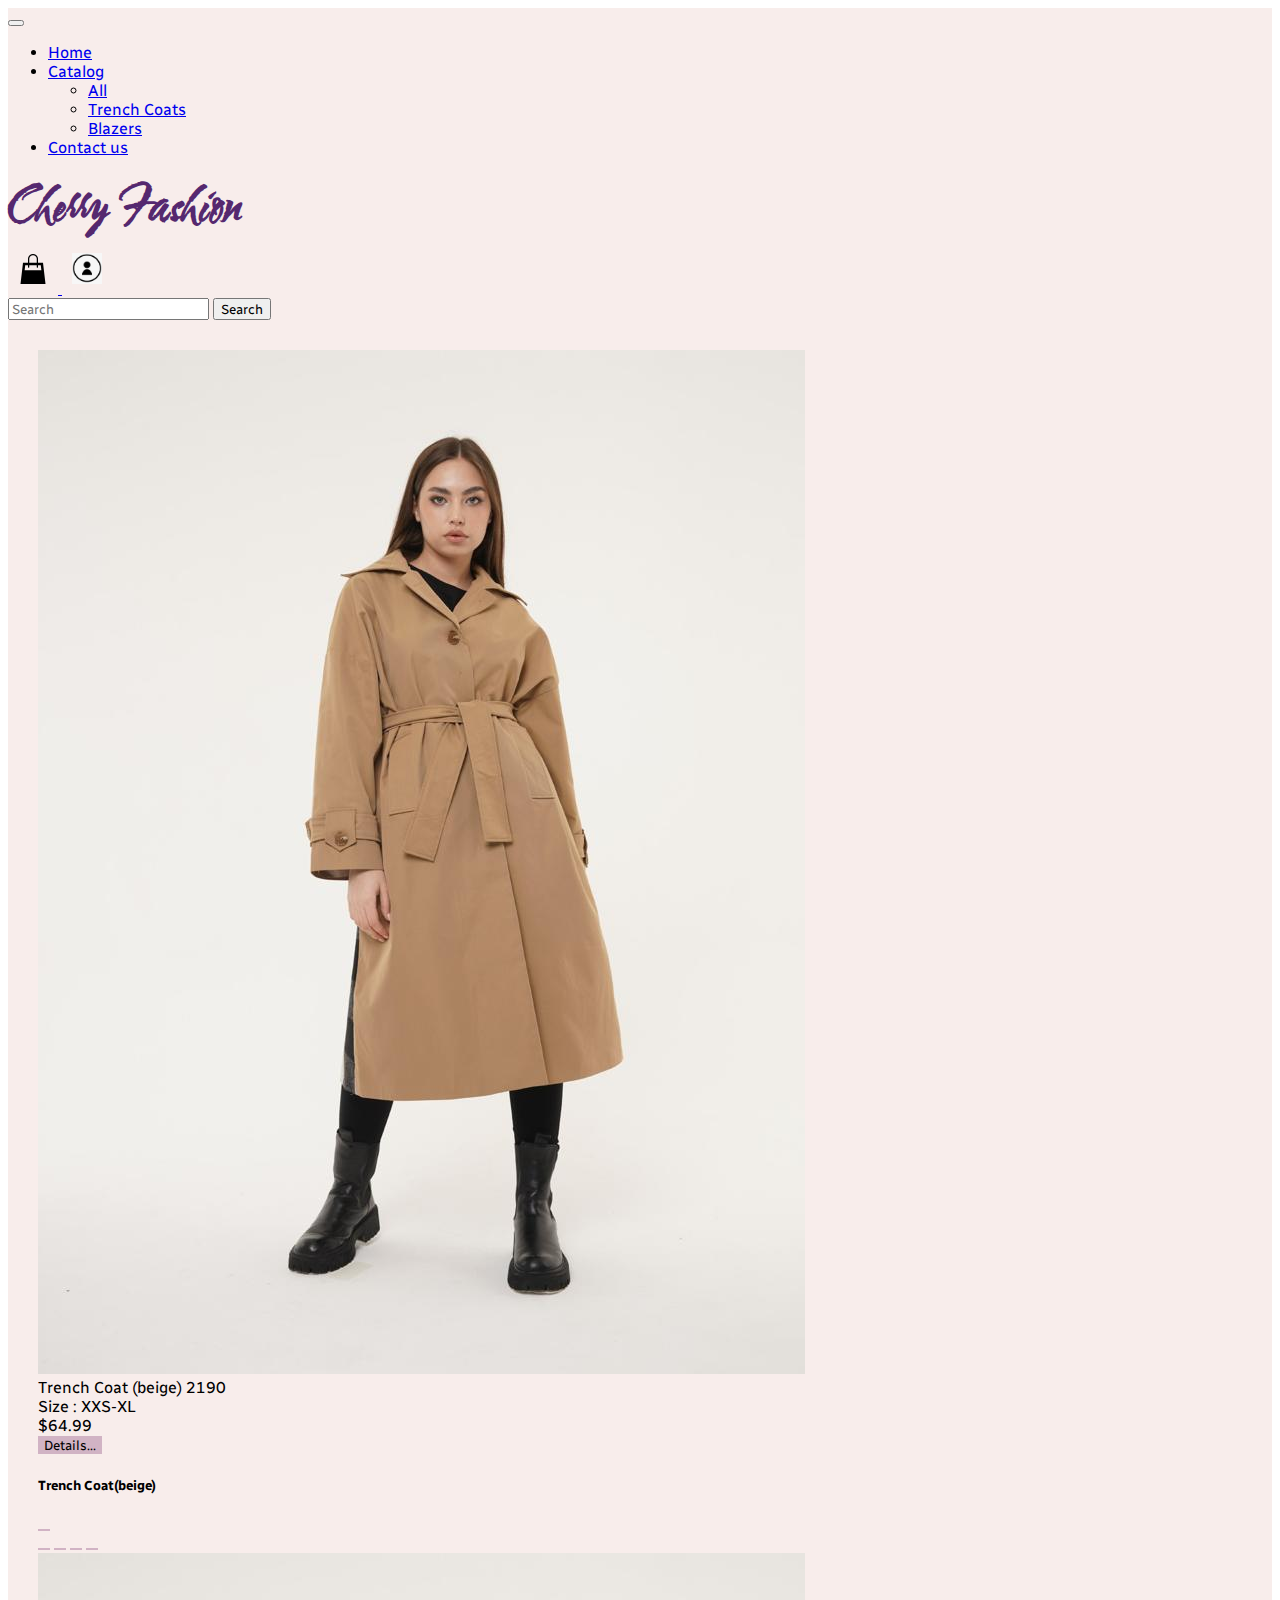
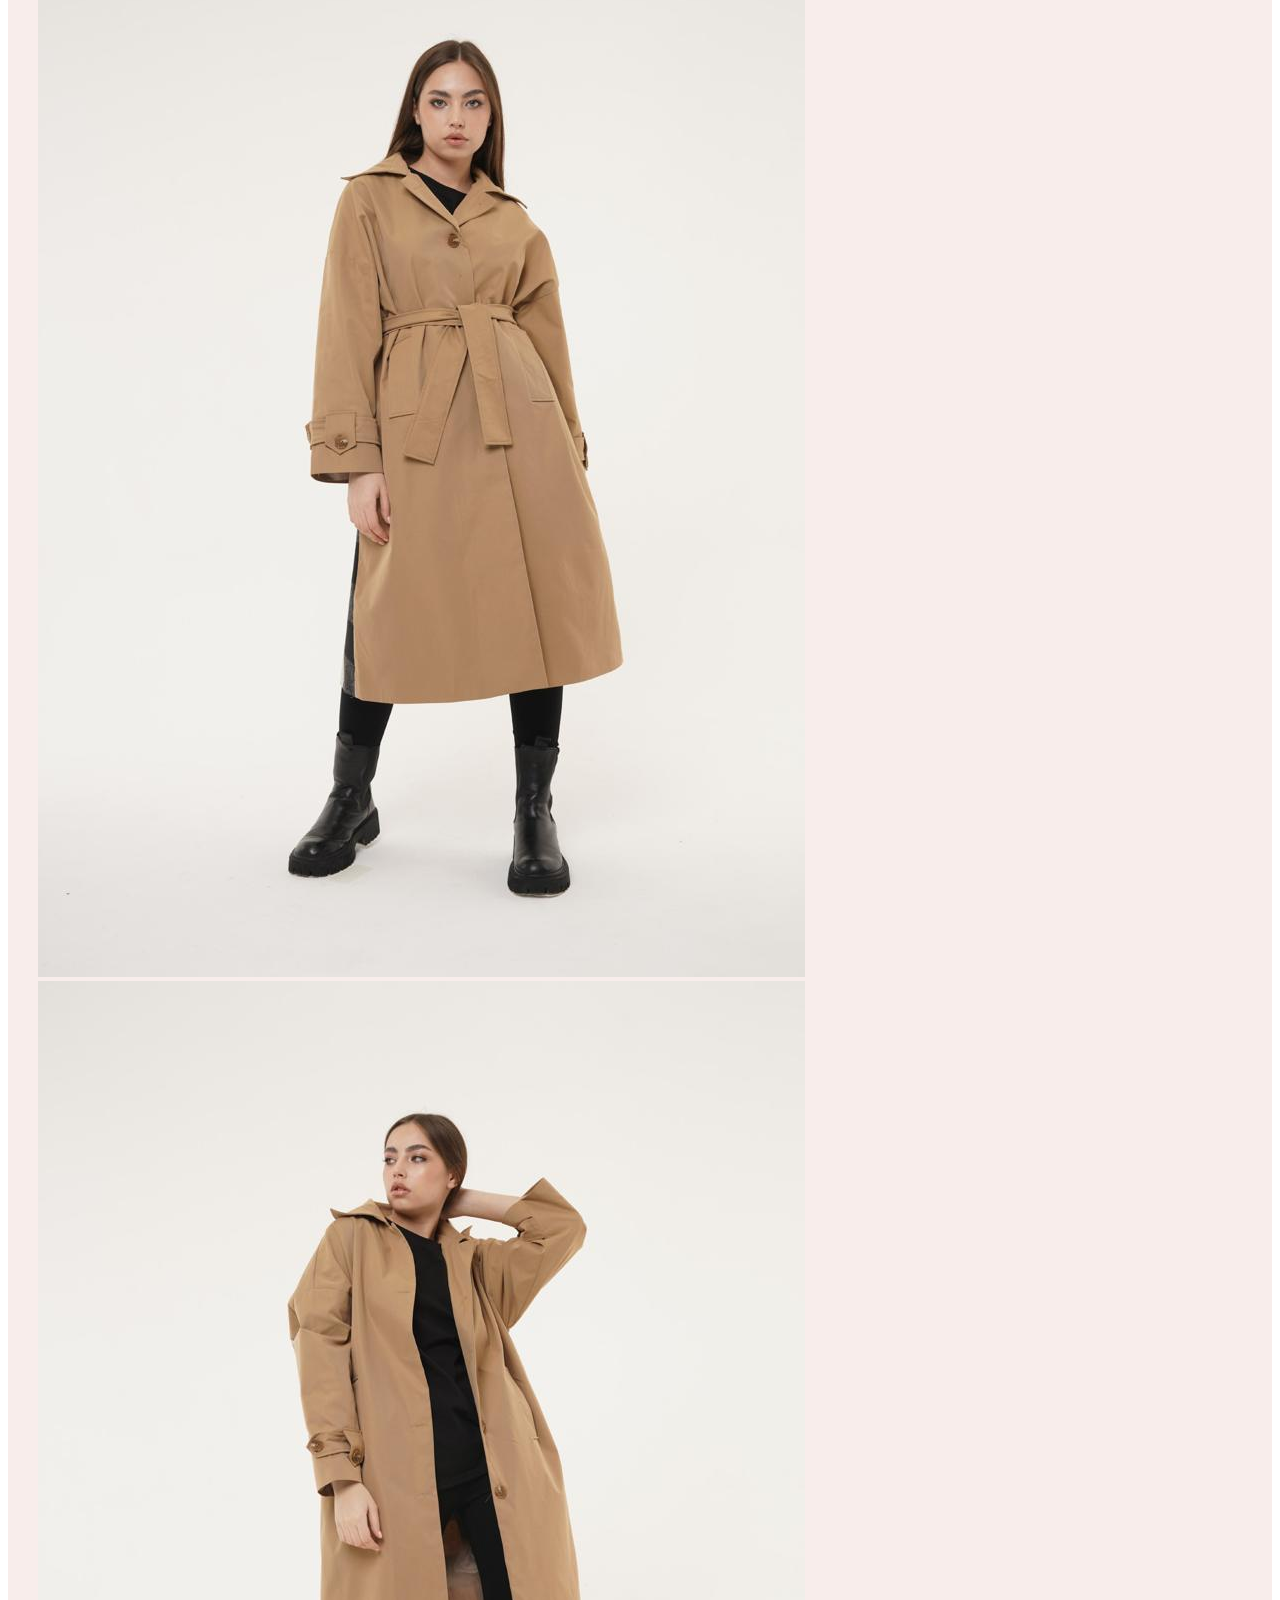
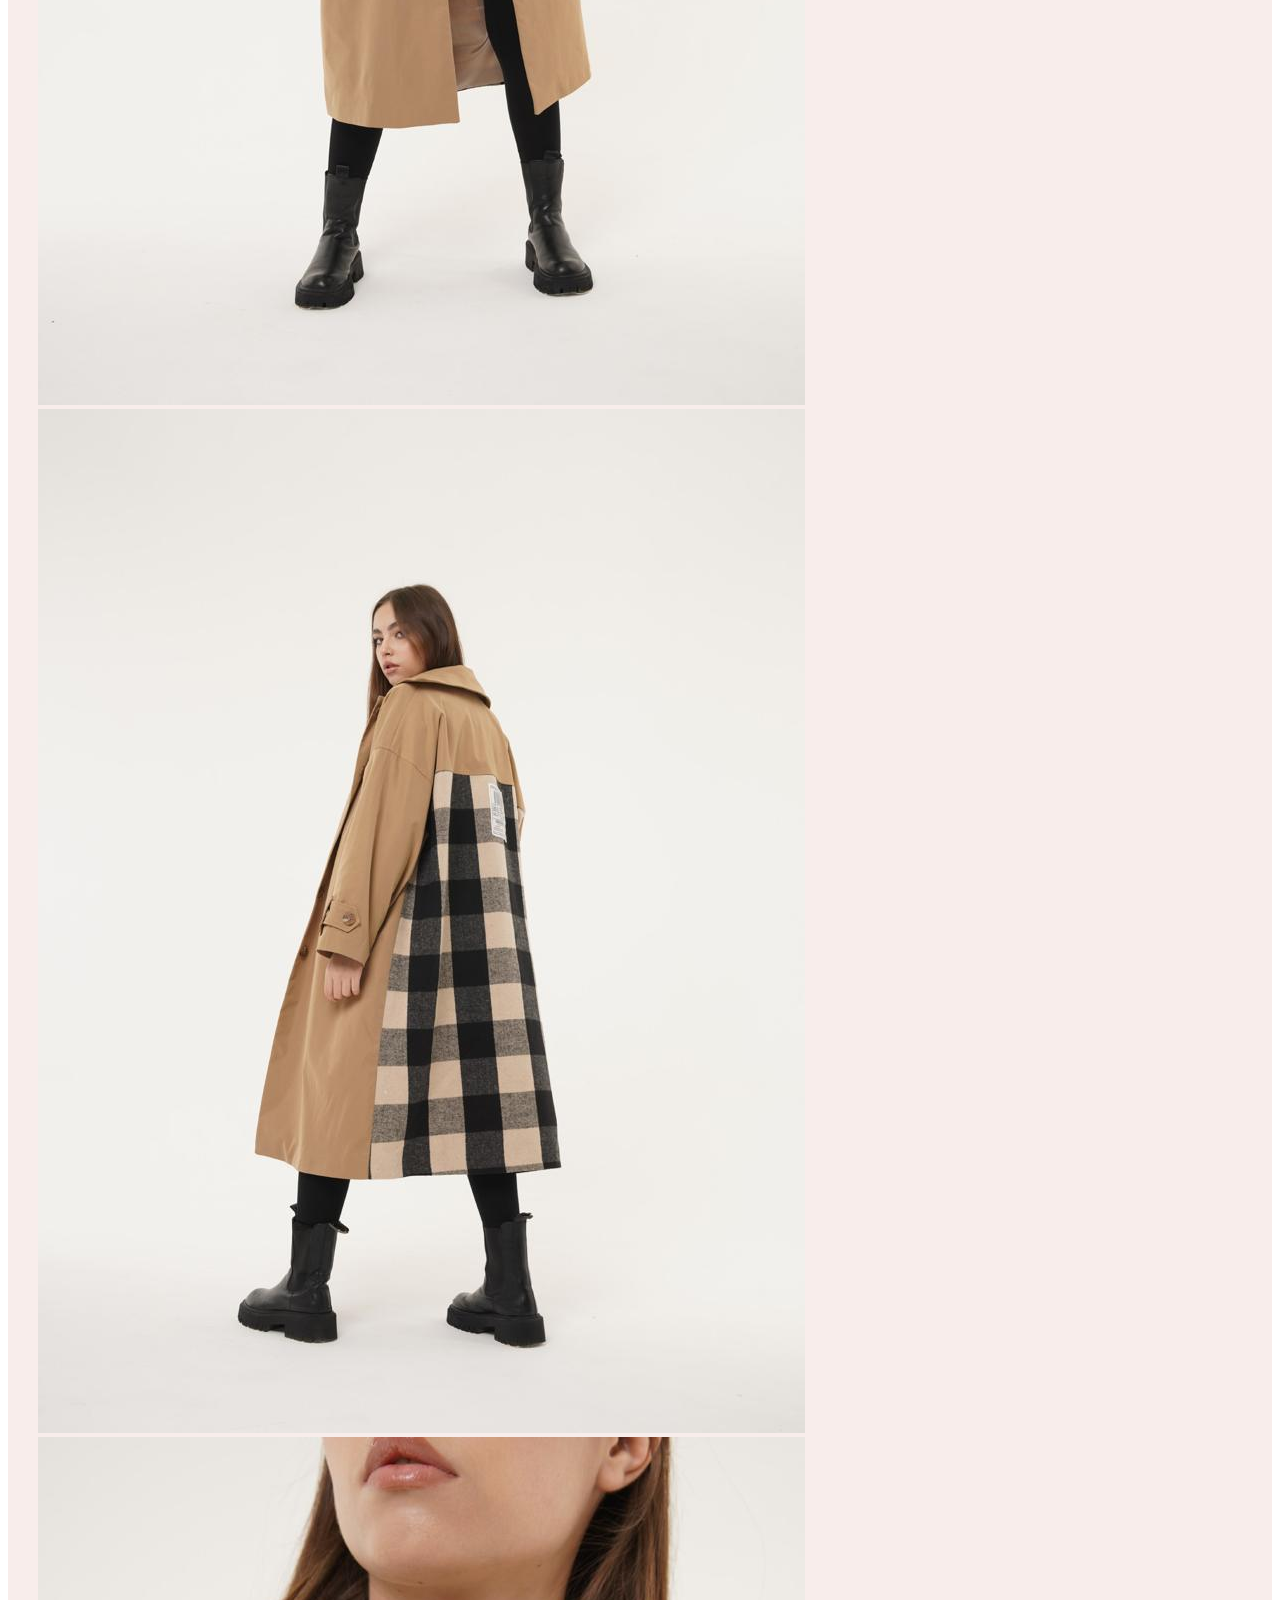
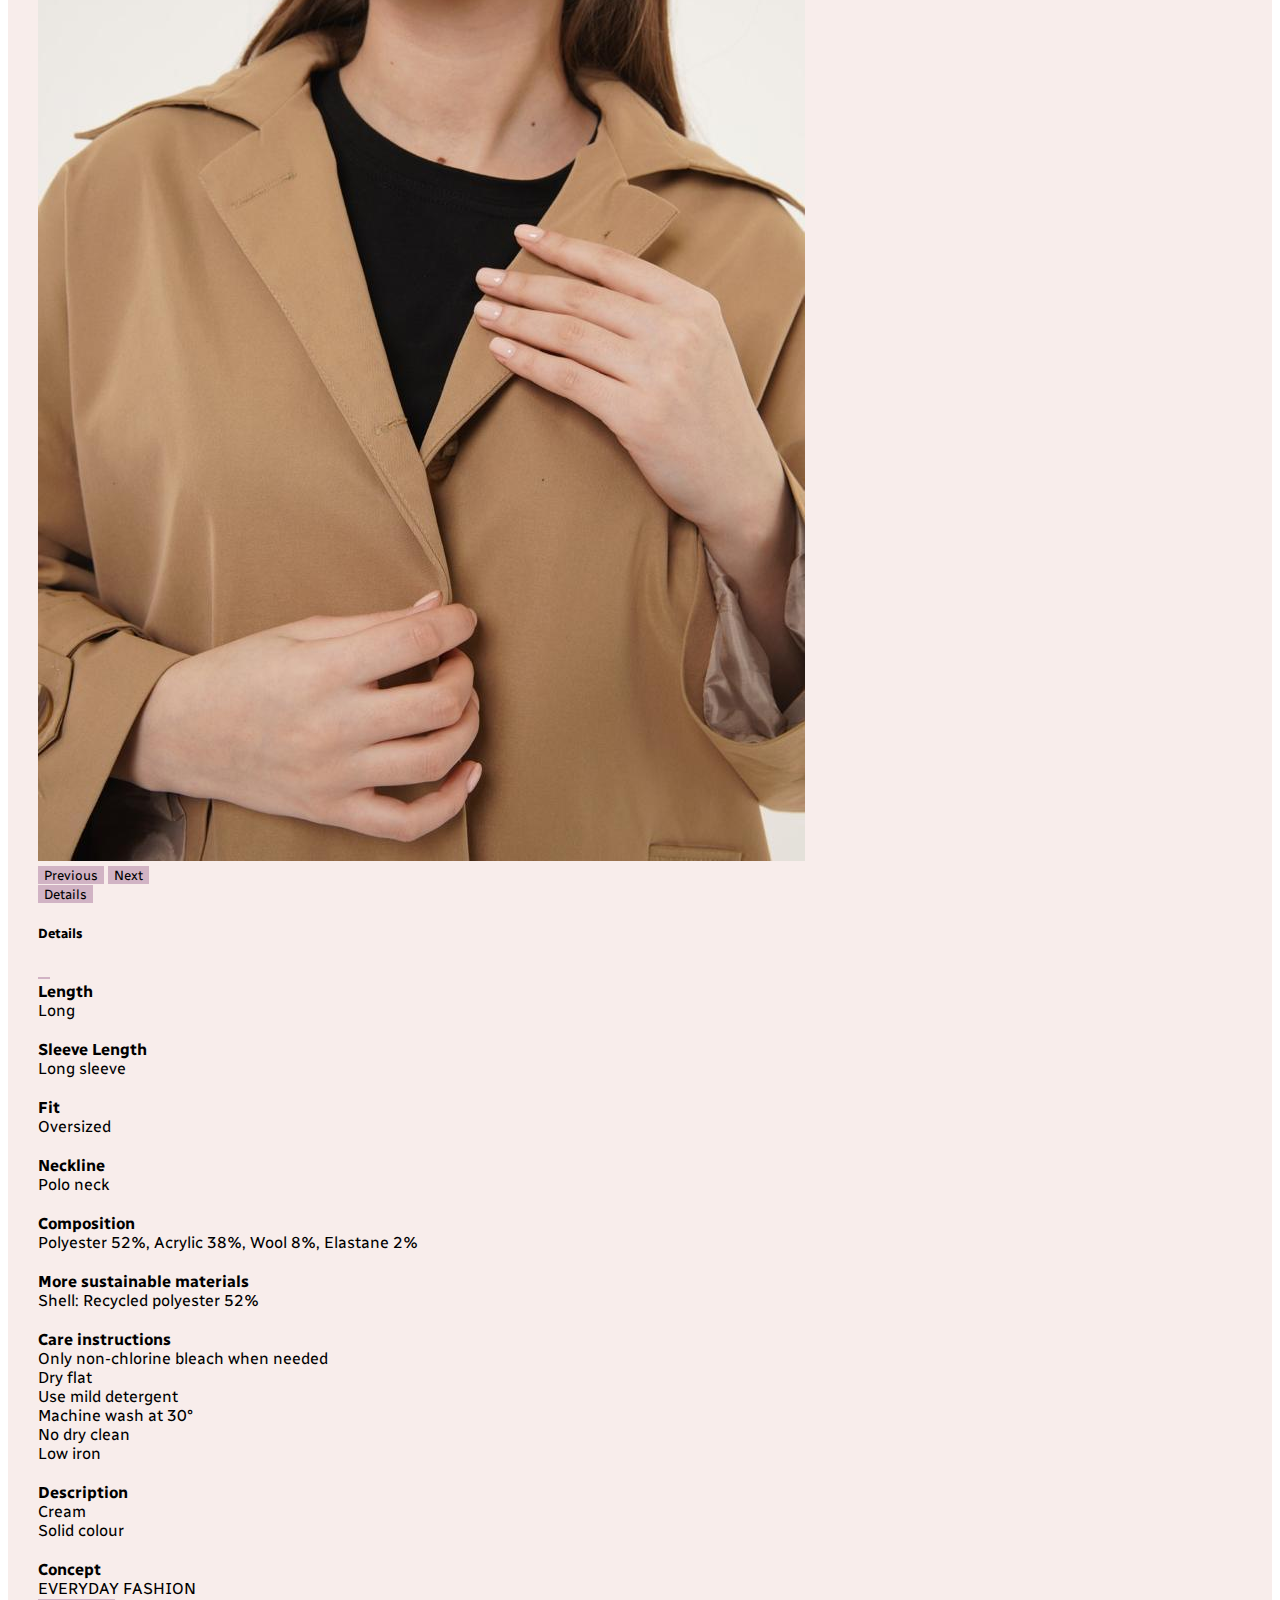
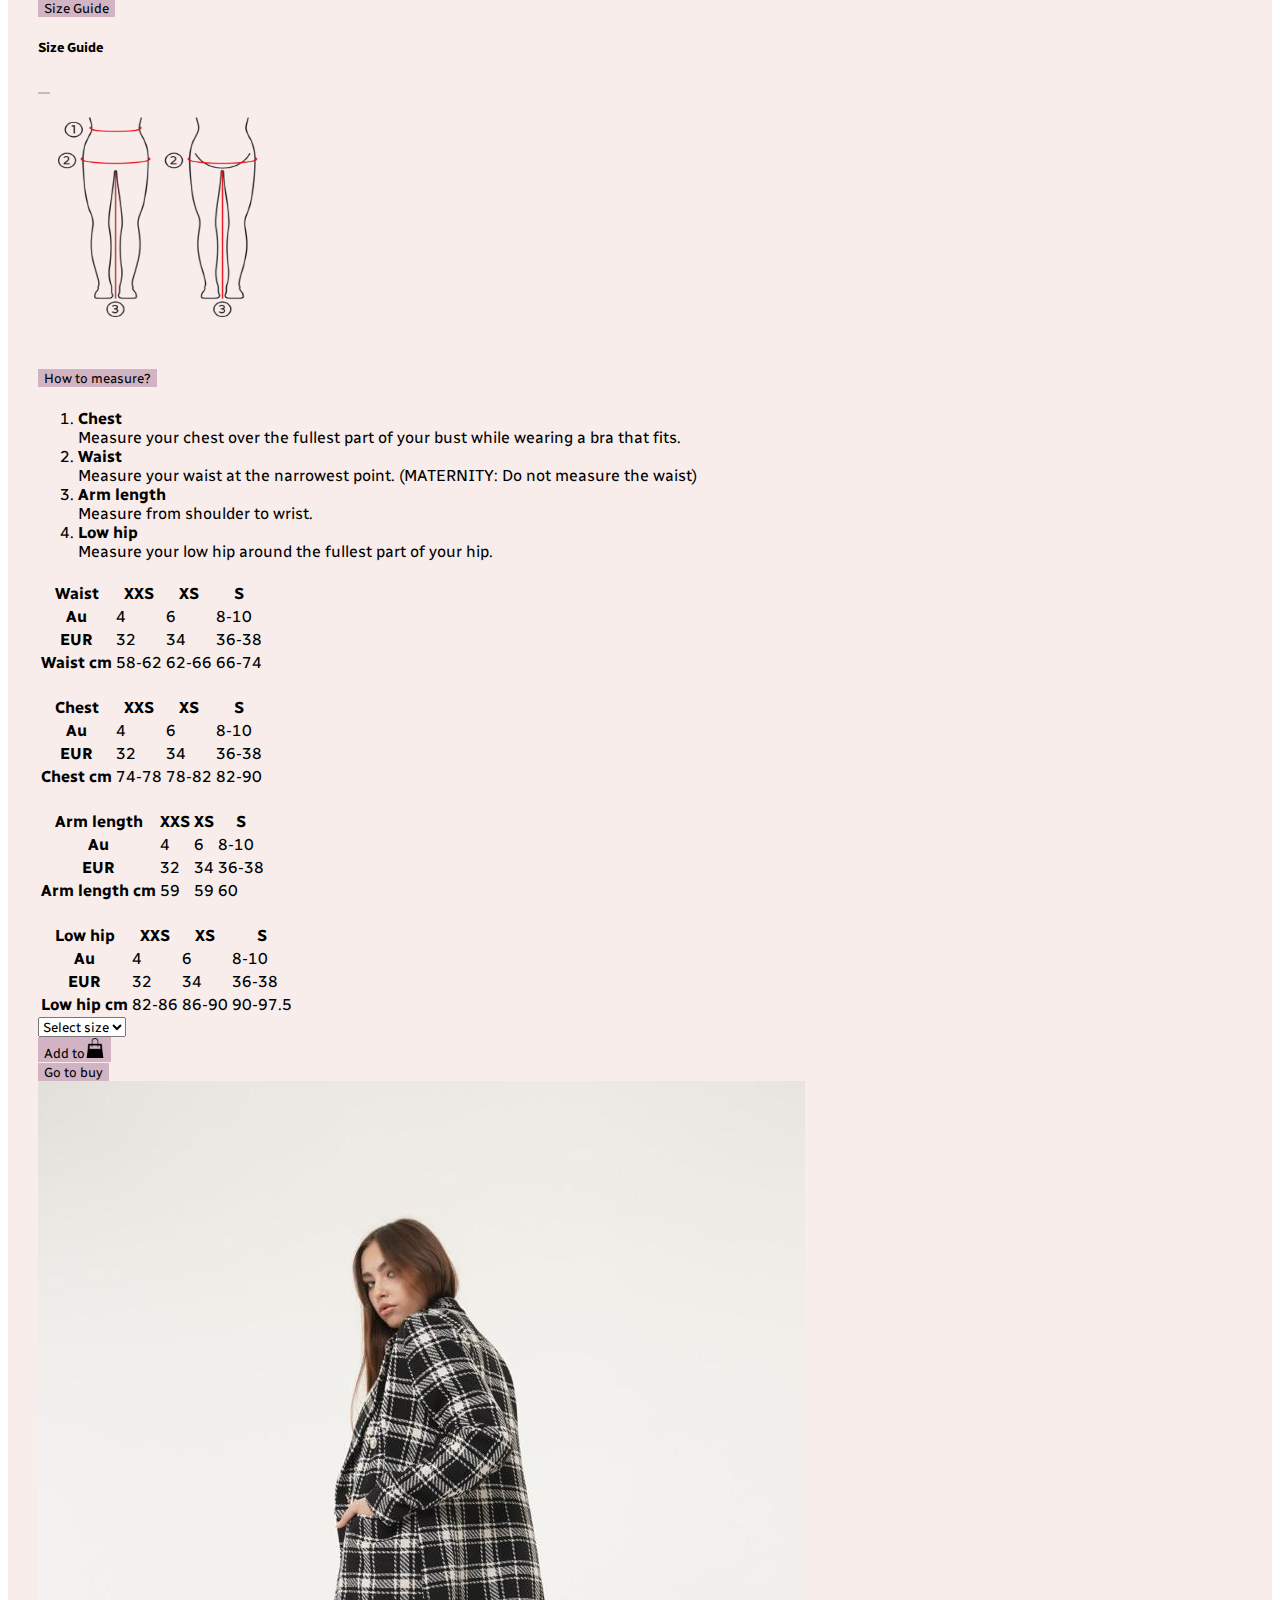
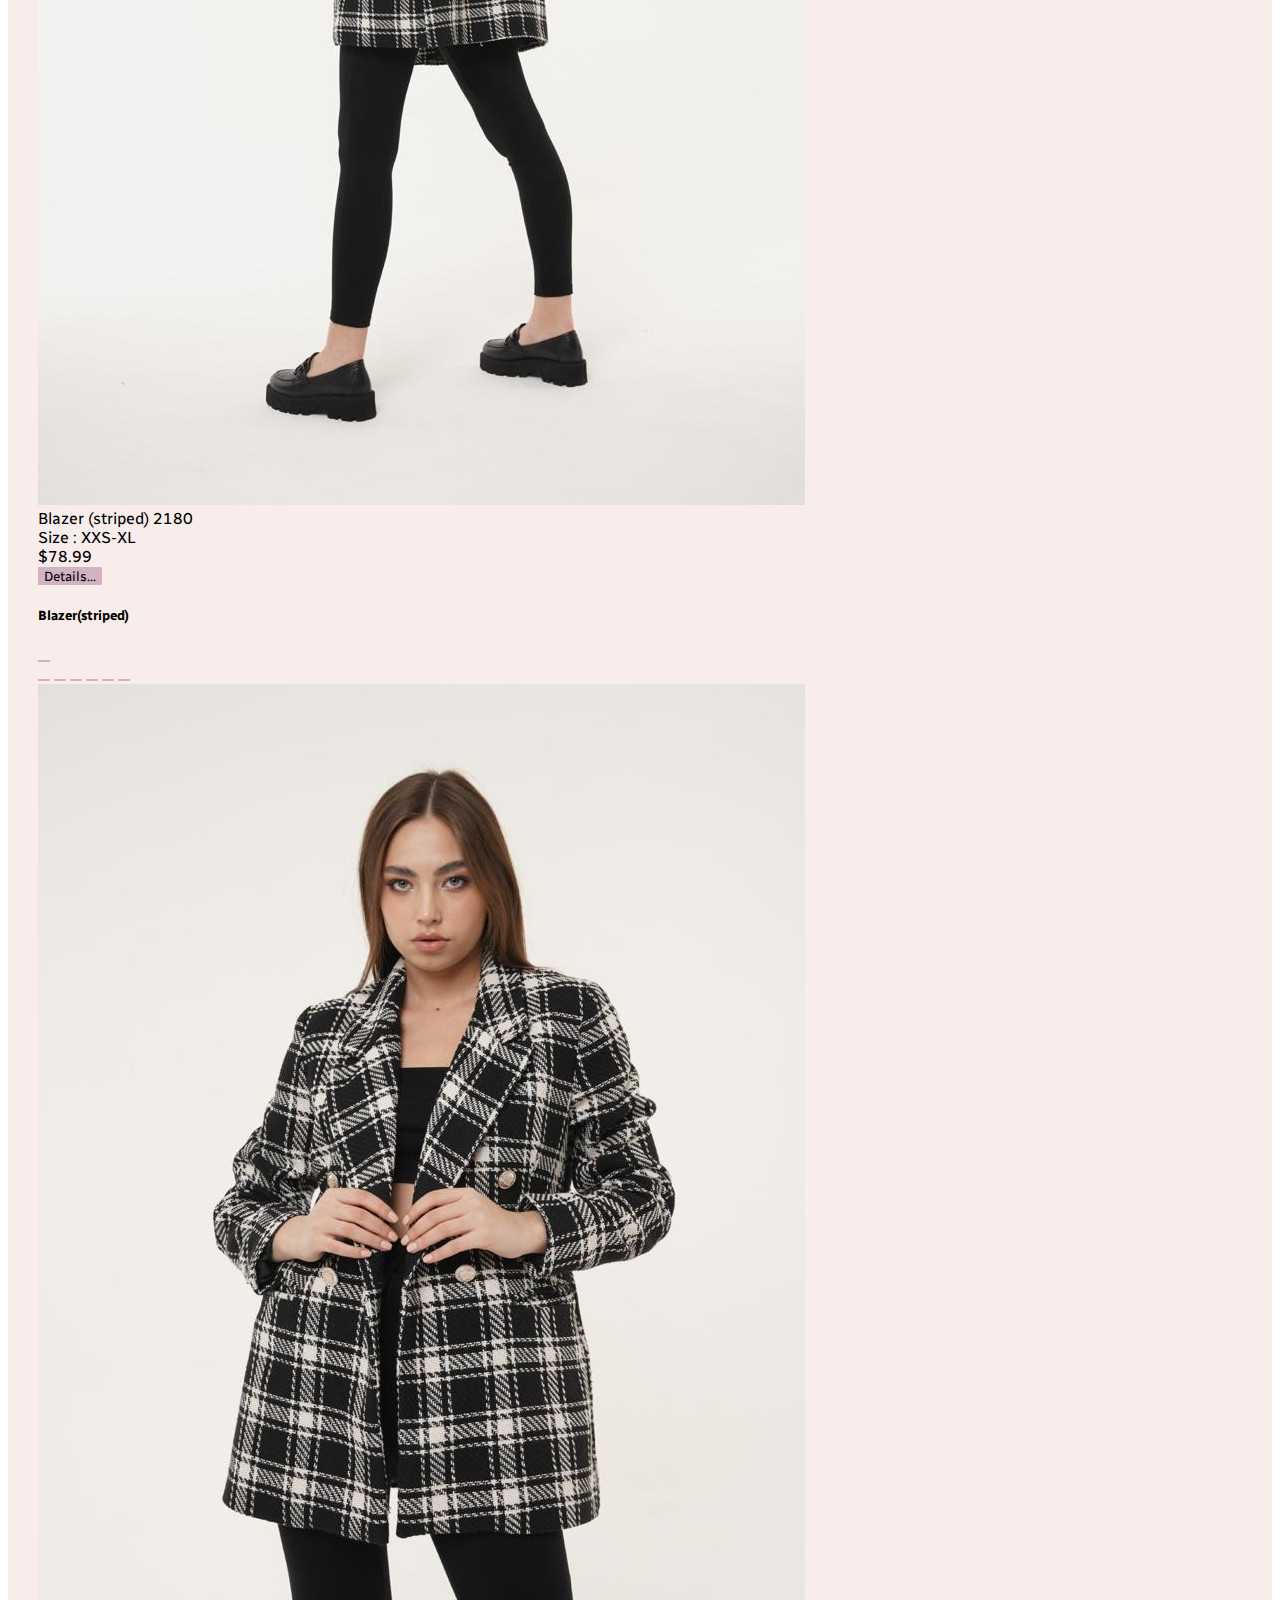
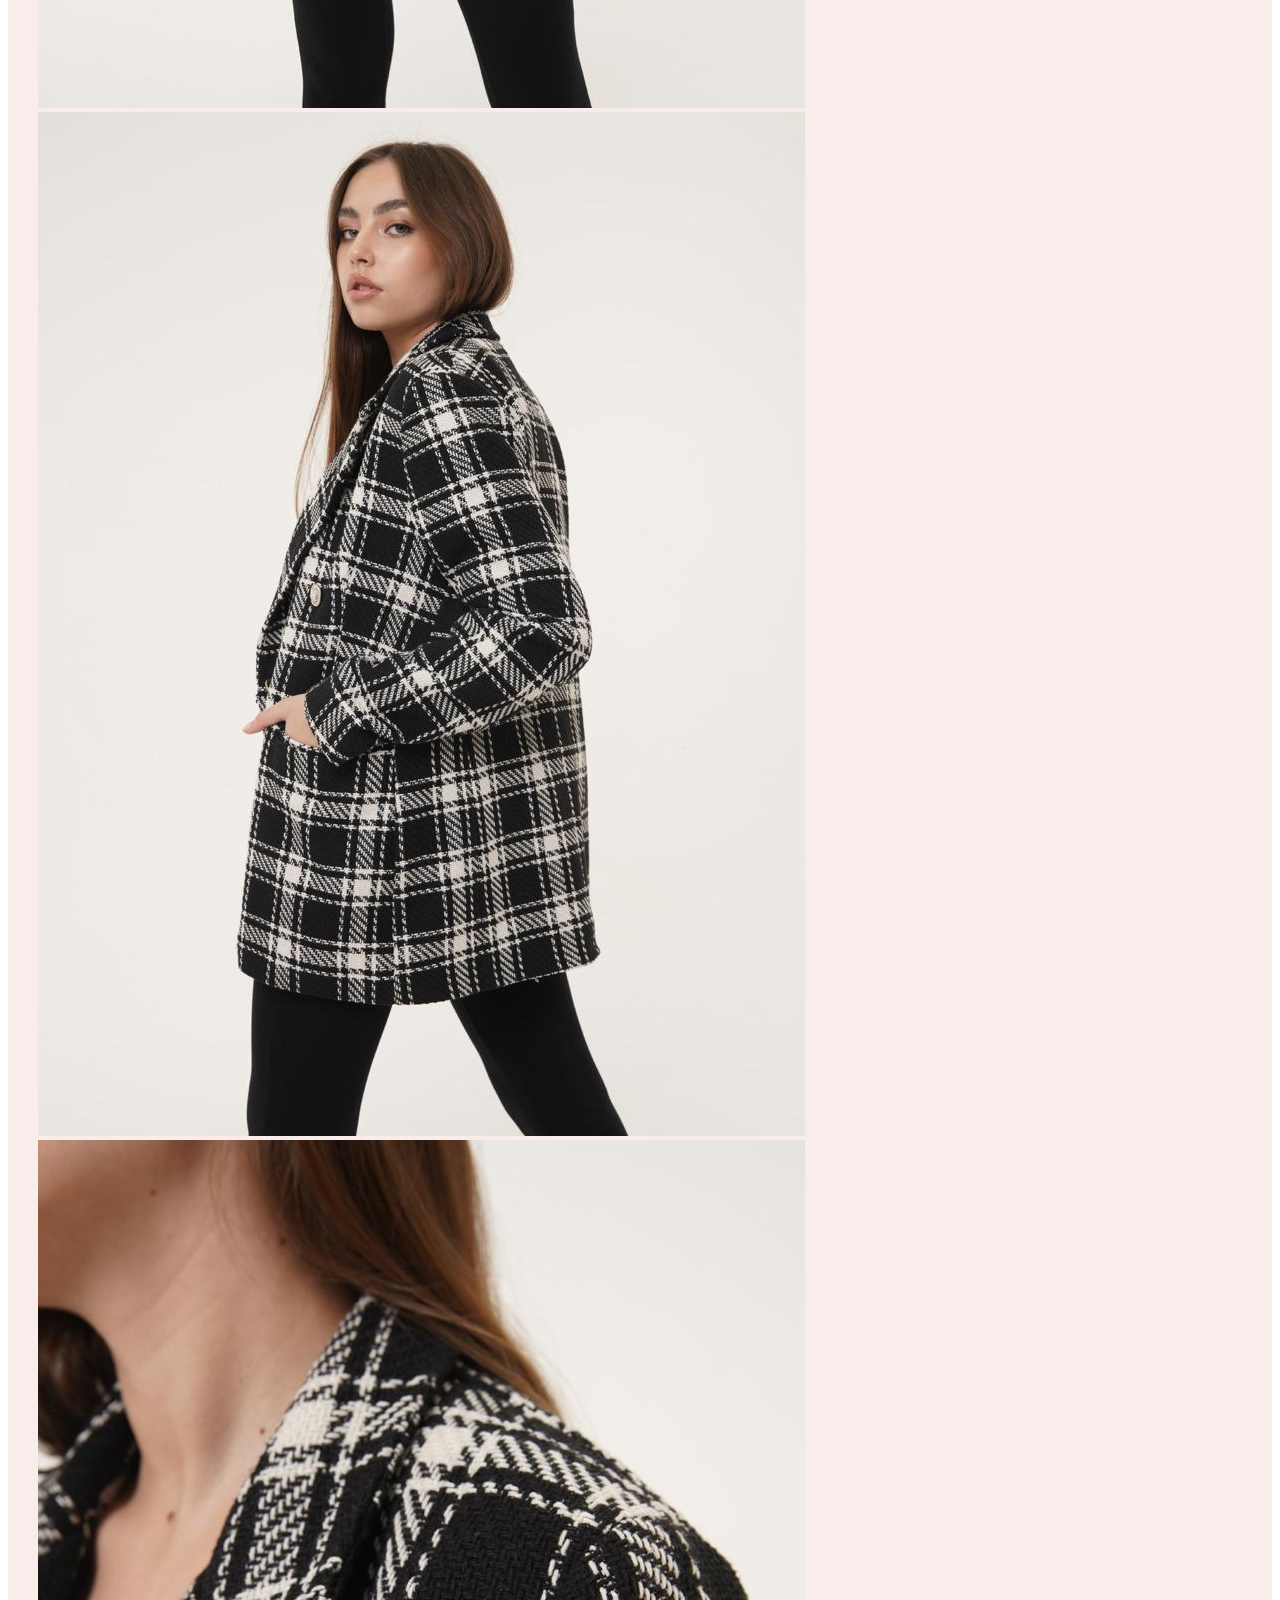
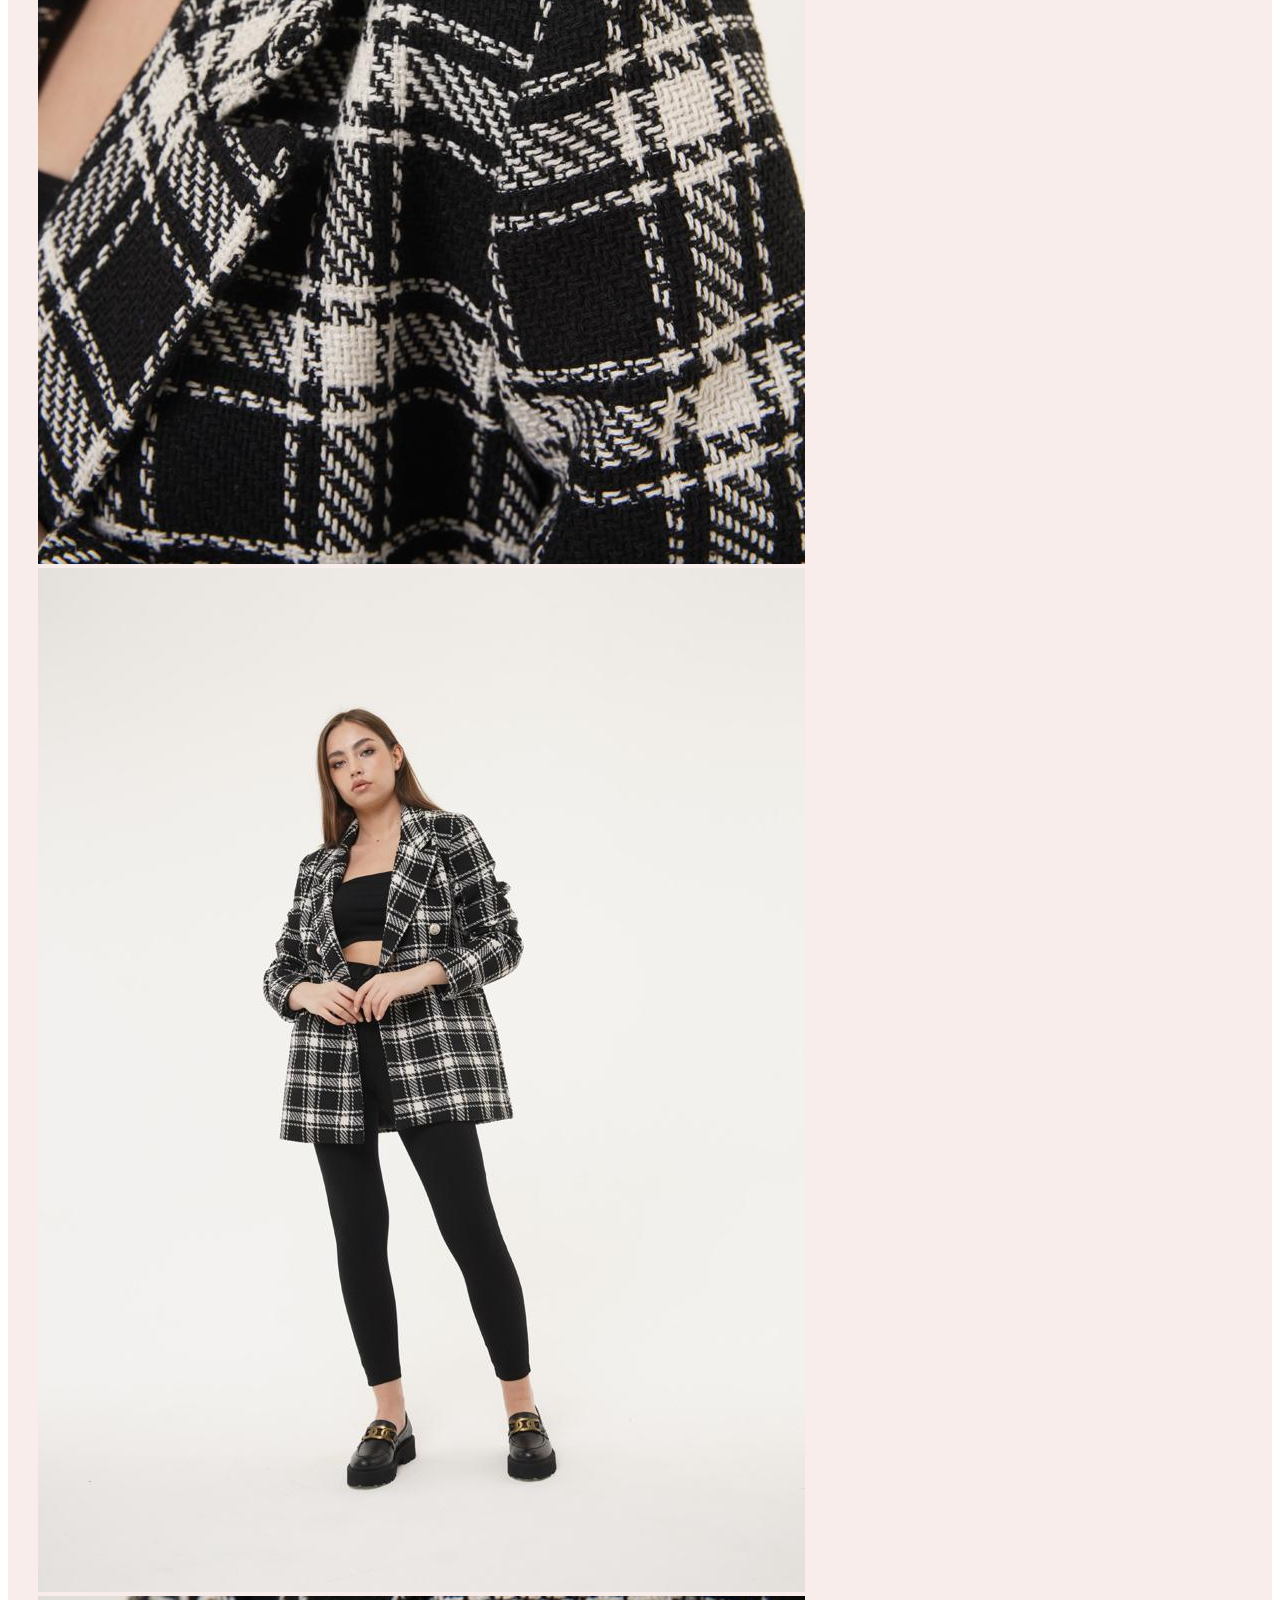
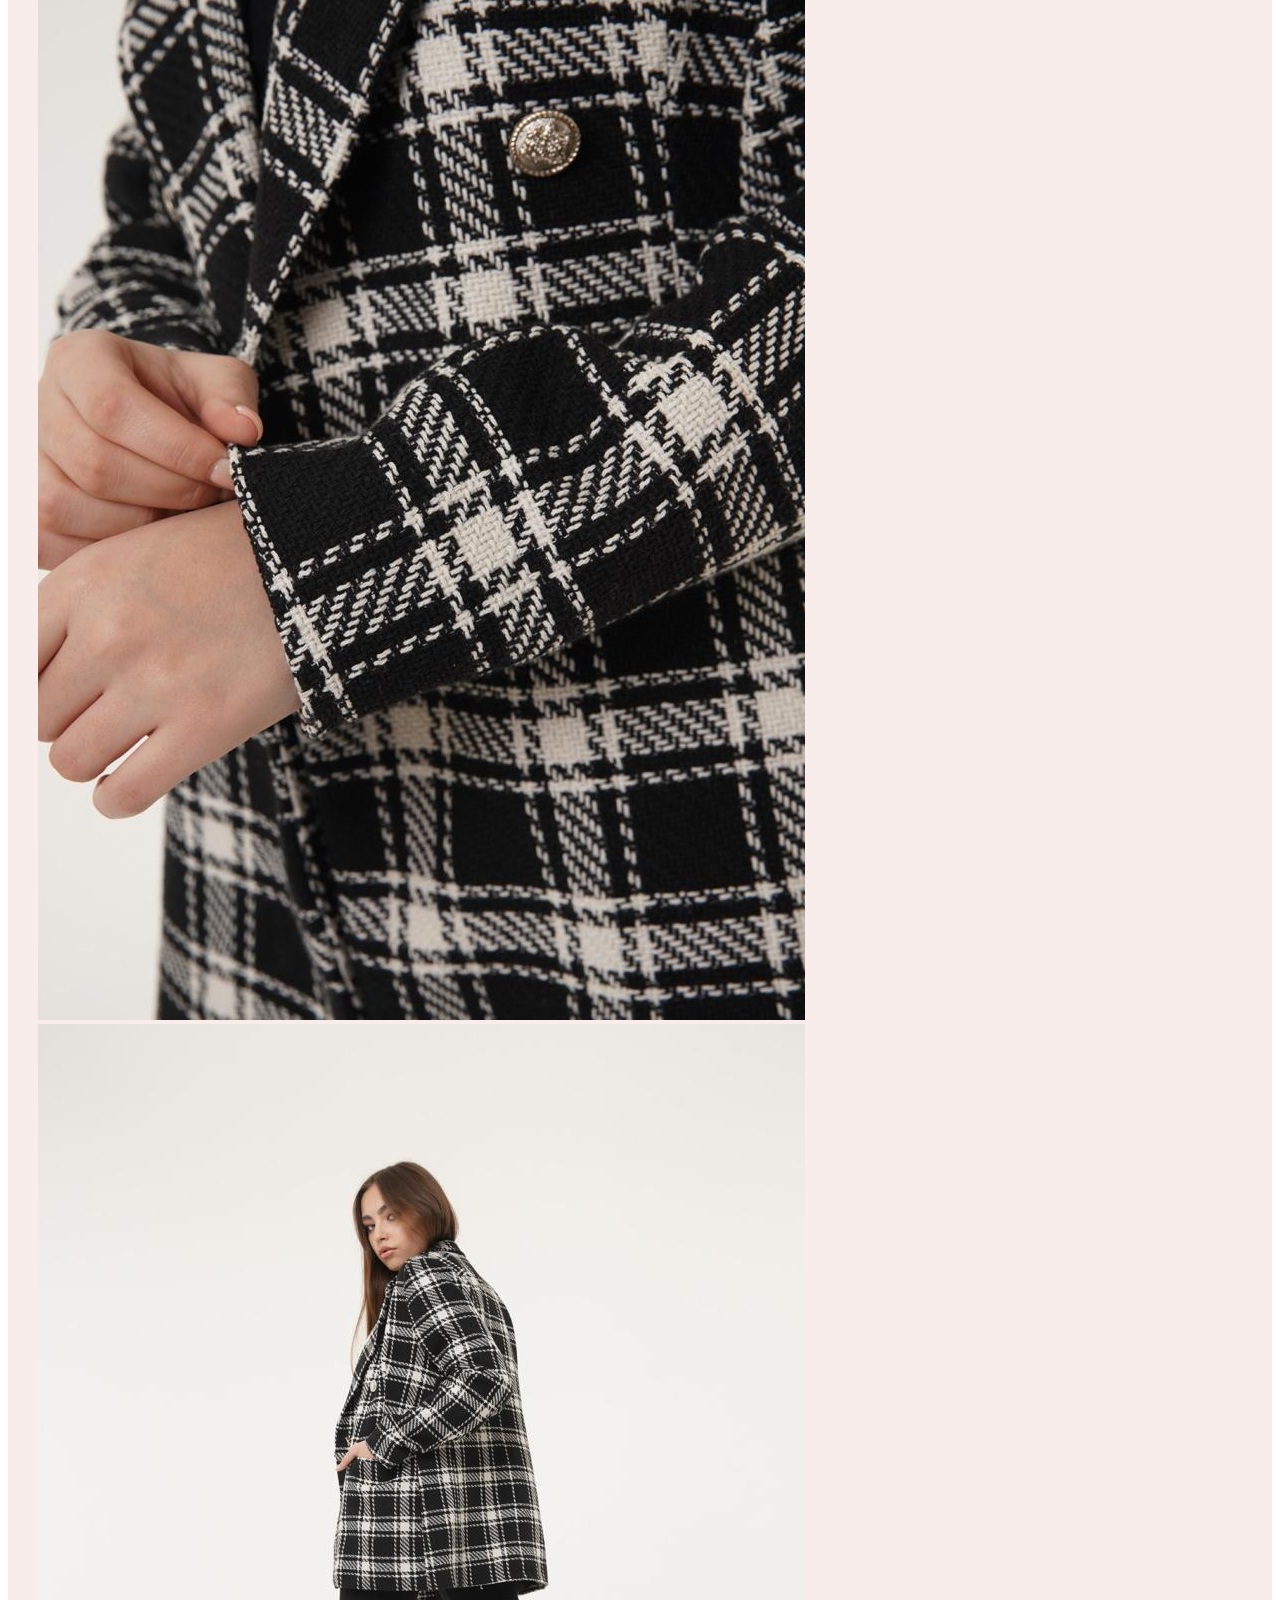
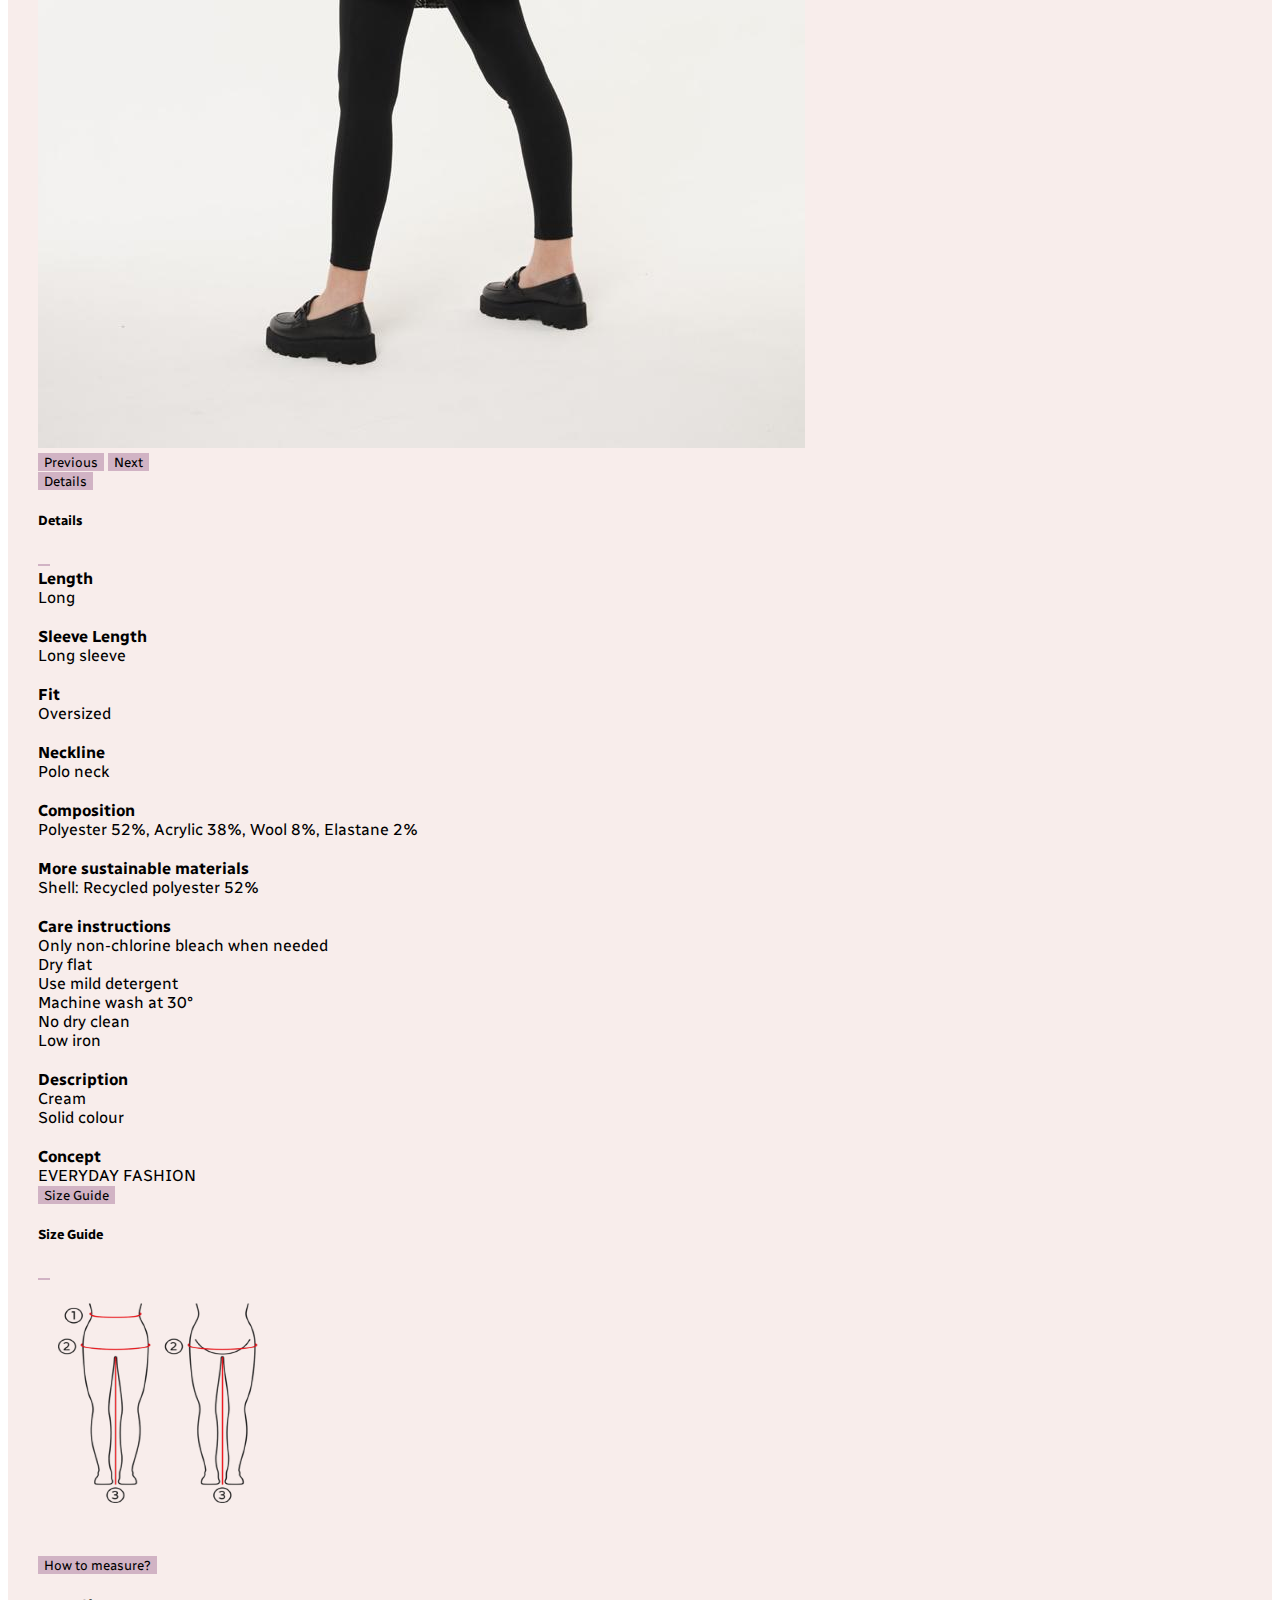
==== commit b8d885c8: "finished_2" ====
--- a/all.html
+++ b/all.html
@@ -51,10 +51,10 @@
             </div>
 
             <a href="shopping_bag.html">
-              <img src="/img/bag-icon.png" alt="" style="width: 30px; margin: 10px;">
+              <img src="./img/bag-icon.png" alt="" style="width: 30px; margin: 10px;">
              </a>
                   <a href="registration.html">
-  <img src="/img/lich.webp" alt="" style="width: 30px; margin: 10px;">
+  <img src="./img/lich.webp" alt="" style="width: 30px; margin: 10px;">
  </a>  
 
             <form class="d-flex">
@@ -121,10 +121,10 @@
               <img src="./img/pl-bej1.jpg" class="d-block w-100" alt="...">
             </div>
             <div class="carousel-item">
-              <img src=".img/pl-bej2.jpg" class="d-block w-100" alt="...">
+              <img src="./img/pl-bej2.jpg" class="d-block w-100" alt="...">
             </div>
             <div class="carousel-item">
-              <img src=".img/pl-bej3.jpg" class="d-block w-100" alt="...">
+              <img src="./img/pl-bej3.jpg" class="d-block w-100" alt="...">
             </div>
           </div>
 
@@ -375,7 +375,7 @@
        
 <!-- add -->
 <div class="col-4">
-        <button type="button" >Add to<img src="/img/bag-icon.png" alt="" style="width:20px;"></button>
+        <button type="button" >Add to<img src="./img/bag-icon.png" alt="" style="width:20px;"></button>
       </div>
       </div>
 
@@ -703,7 +703,7 @@
              
       <!-- add -->
       <div class="col-4">
-              <button type="button" class="btn ">Add to<img src="/img/bag-icon.png" alt="" style="width:20px;"></button>
+              <button type="button" class="btn ">Add to<img src="./img/bag-icon.png" alt="" style="width:20px;"></button>
             </div>
             </div>
       
@@ -1019,7 +1019,7 @@
                    
             <!-- add -->
             <div class="col-4">
-                    <button type="button" class="btn ">Add to<img src="/img/bag-icon.png" alt="" style="width:20px;"></button>
+                    <button type="button" class="btn ">Add to<img src="./img/bag-icon.png" alt="" style="width:20px;"></button>
                   </div>
                   </div>
             
@@ -1346,7 +1346,7 @@
                          
                   <!-- add -->
                   <div class="col-4">
-                          <button type="button" class="btn ">Add to<img src="/img/bag-icon.png" alt="" style="width:20px;"></button>
+                          <button type="button" class="btn ">Add to<img src="./img/bag-icon.png" alt="" style="width:20px;"></button>
                         </div>
                         </div>
                   
@@ -1670,7 +1670,7 @@
      
 <!-- add -->
 <div class="col-4">
-      <button type="button" class="btn ">Add to<img src="/img/bag-icon.png" alt="" style="width:20px;"></button>
+      <button type="button" class="btn ">Add to<img src="./img/bag-icon.png" alt="" style="width:20px;"></button>
     </div>
     </div>
 
@@ -1985,7 +1985,7 @@
            
     <!-- add -->
     <div class="col-4">
-            <button type="button" class="btn ">Add to<img src="/img/bag-icon.png" alt="" style="width:20px;"></button>
+            <button type="button" class="btn ">Add to<img src="./img/bag-icon.png" alt="" style="width:20px;"></button>
           </div>
           </div>
     
@@ -2299,7 +2299,7 @@
                  
           <!-- add -->
           <div class="col-4">
-                  <button type="button" class="btn ">Add to<img src="/img/bag-icon.png" alt="" style="width:20px;"></button>
+                  <button type="button" class="btn ">Add to<img src="./img/bag-icon.png" alt="" style="width:20px;"></button>
                 </div>
                 </div>
           
@@ -2336,16 +2336,16 @@
 
 </section>
 
-<footer >
+<footer>
   <div class="container-fluid" style="padding: 50px">
     
   
     <div class=" d-flex flex-row justify-content-center">
-     <a class="p-2" href=""> <img src="/img/twitter.png" alt="" style="width: 30px;"></a>
-     <a class="p-2" href=""> <img src="/img/whatsapp.png" alt="" style="width: 30px;"></a>
-     <a class="p-2" href=""> <img src="/img/facebook.png" alt="" style="width: 30px;"></a>
-     <a class="p-2" href=""> <img src="/img/instagram.png" alt="" style="width: 30px;"></a>
-     <a class="p-2" href=""> <img src="/img/youtube.png" alt="" style="width: 30px;"></a>
+     <a class="p-2" href=""> <img src="./img/twitter.png" alt="" style="width: 30px;"></a>
+     <a class="p-2" href=""> <img src="./img/whatsapp.png" alt="" style="width: 30px;"></a>
+     <a class="p-2" href=""> <img src="./img/facebook.png" alt="" style="width: 30px;"></a>
+     <a class="p-2" href=""> <img src="./img/instagram.png" alt="" style="width: 30px;"></a>
+     <a class="p-2" href=""> <img src="./img/youtube.png" alt="" style="width: 30px;"></a>
     </div>
   
   <div class="d-flex flex-row justify-content-center" style="font-size: 0.7rem; margin: 30px;">
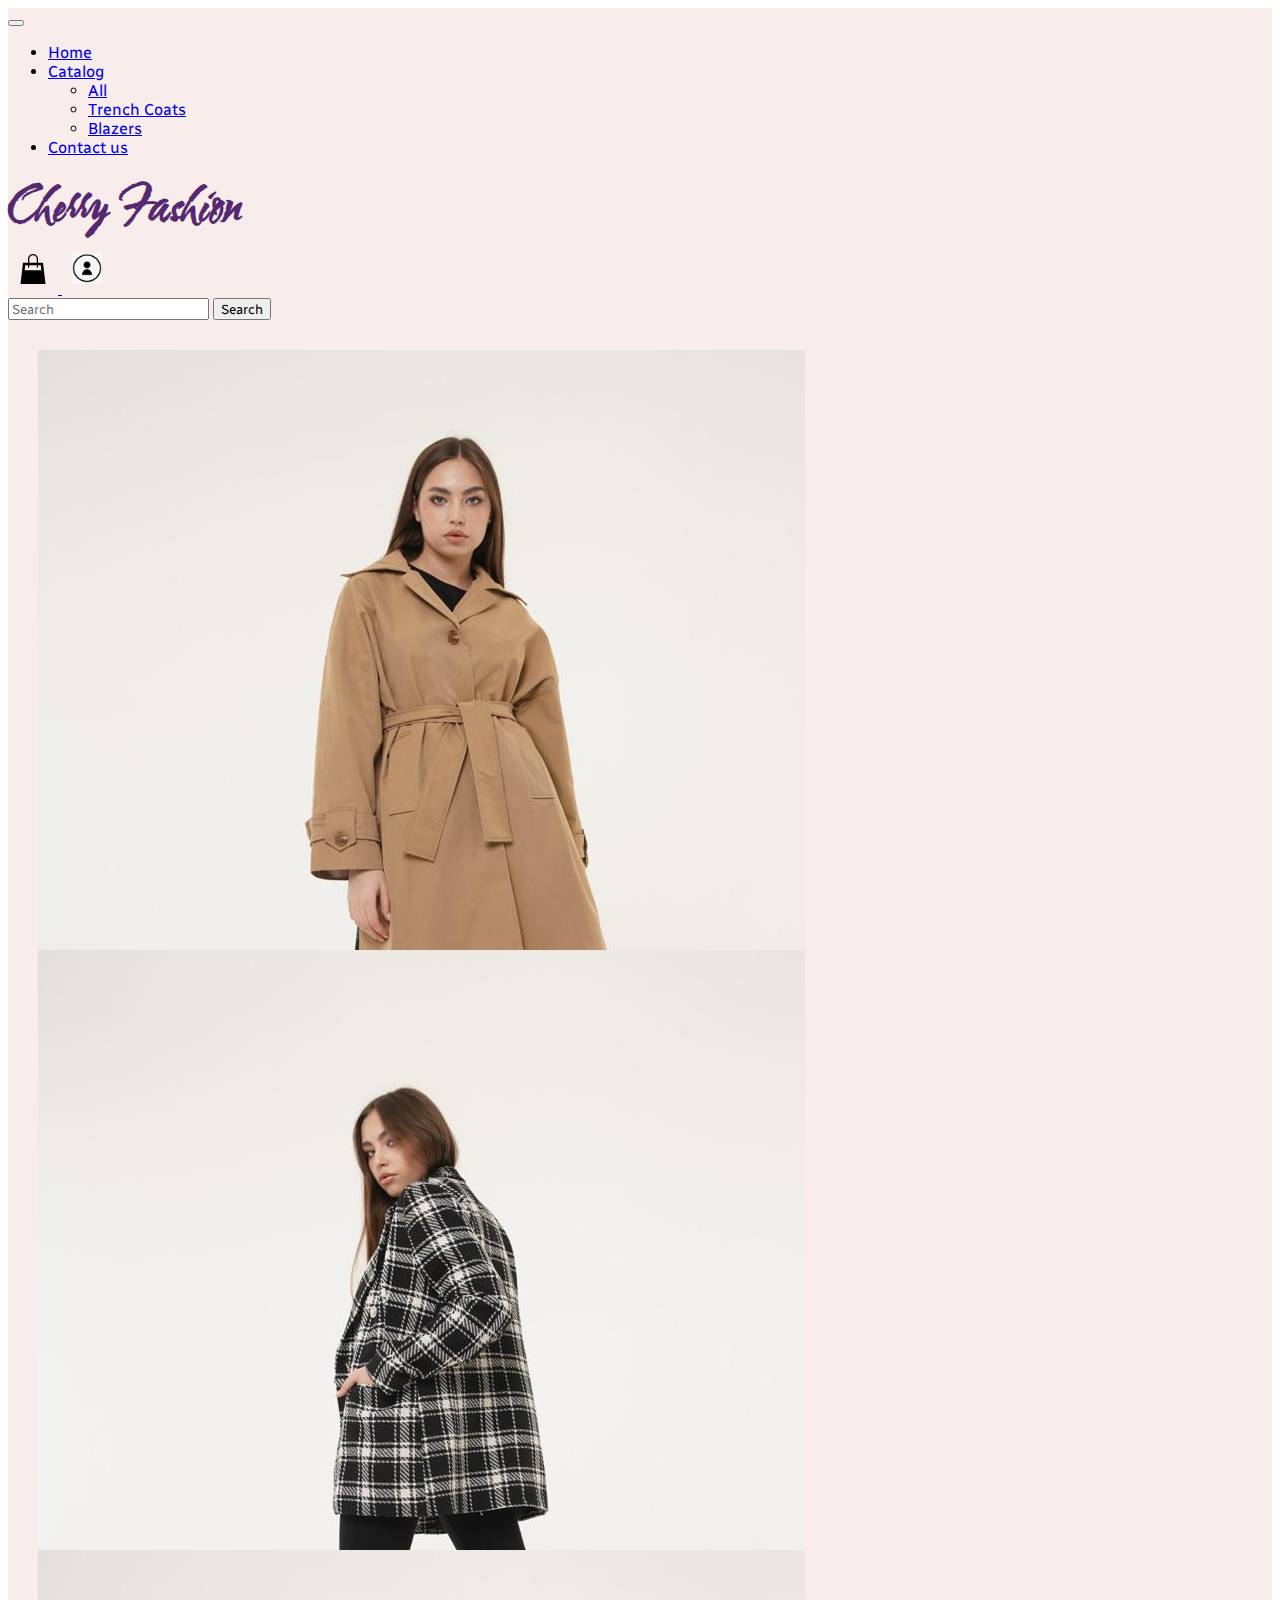
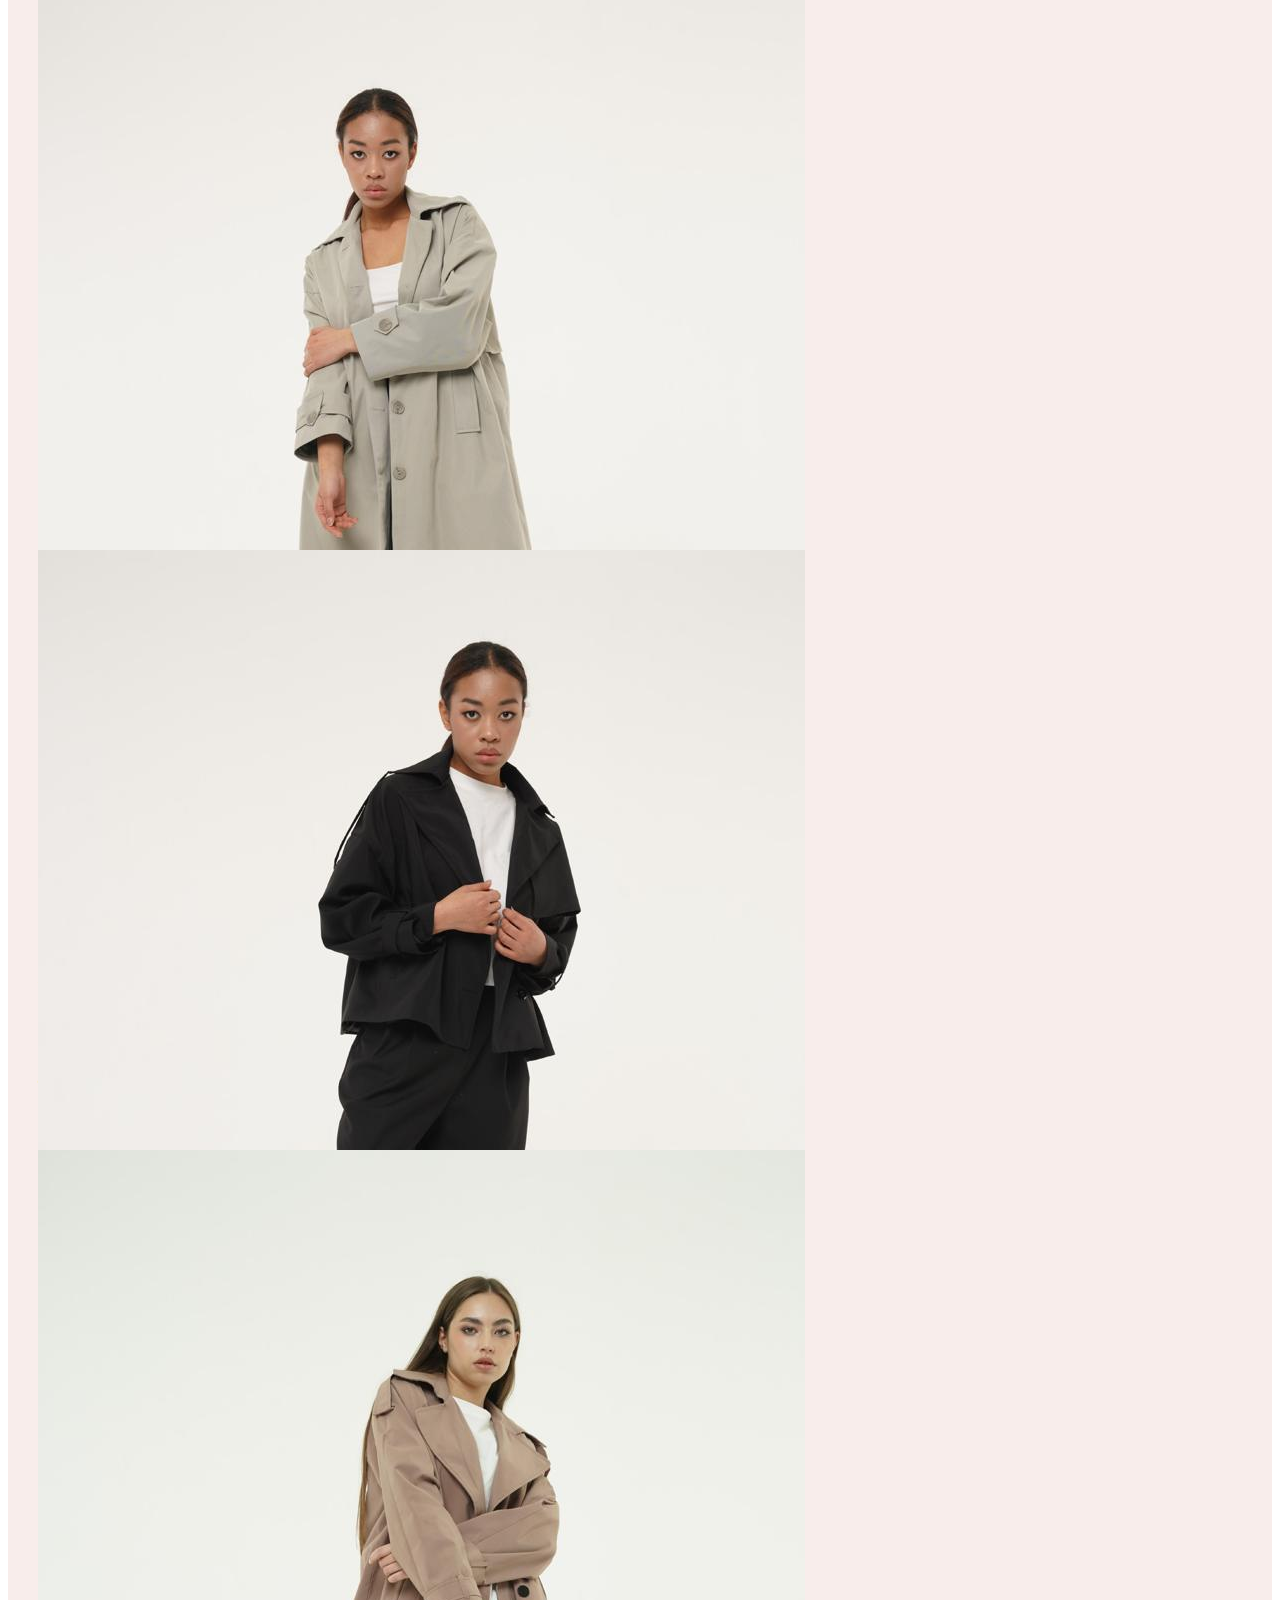
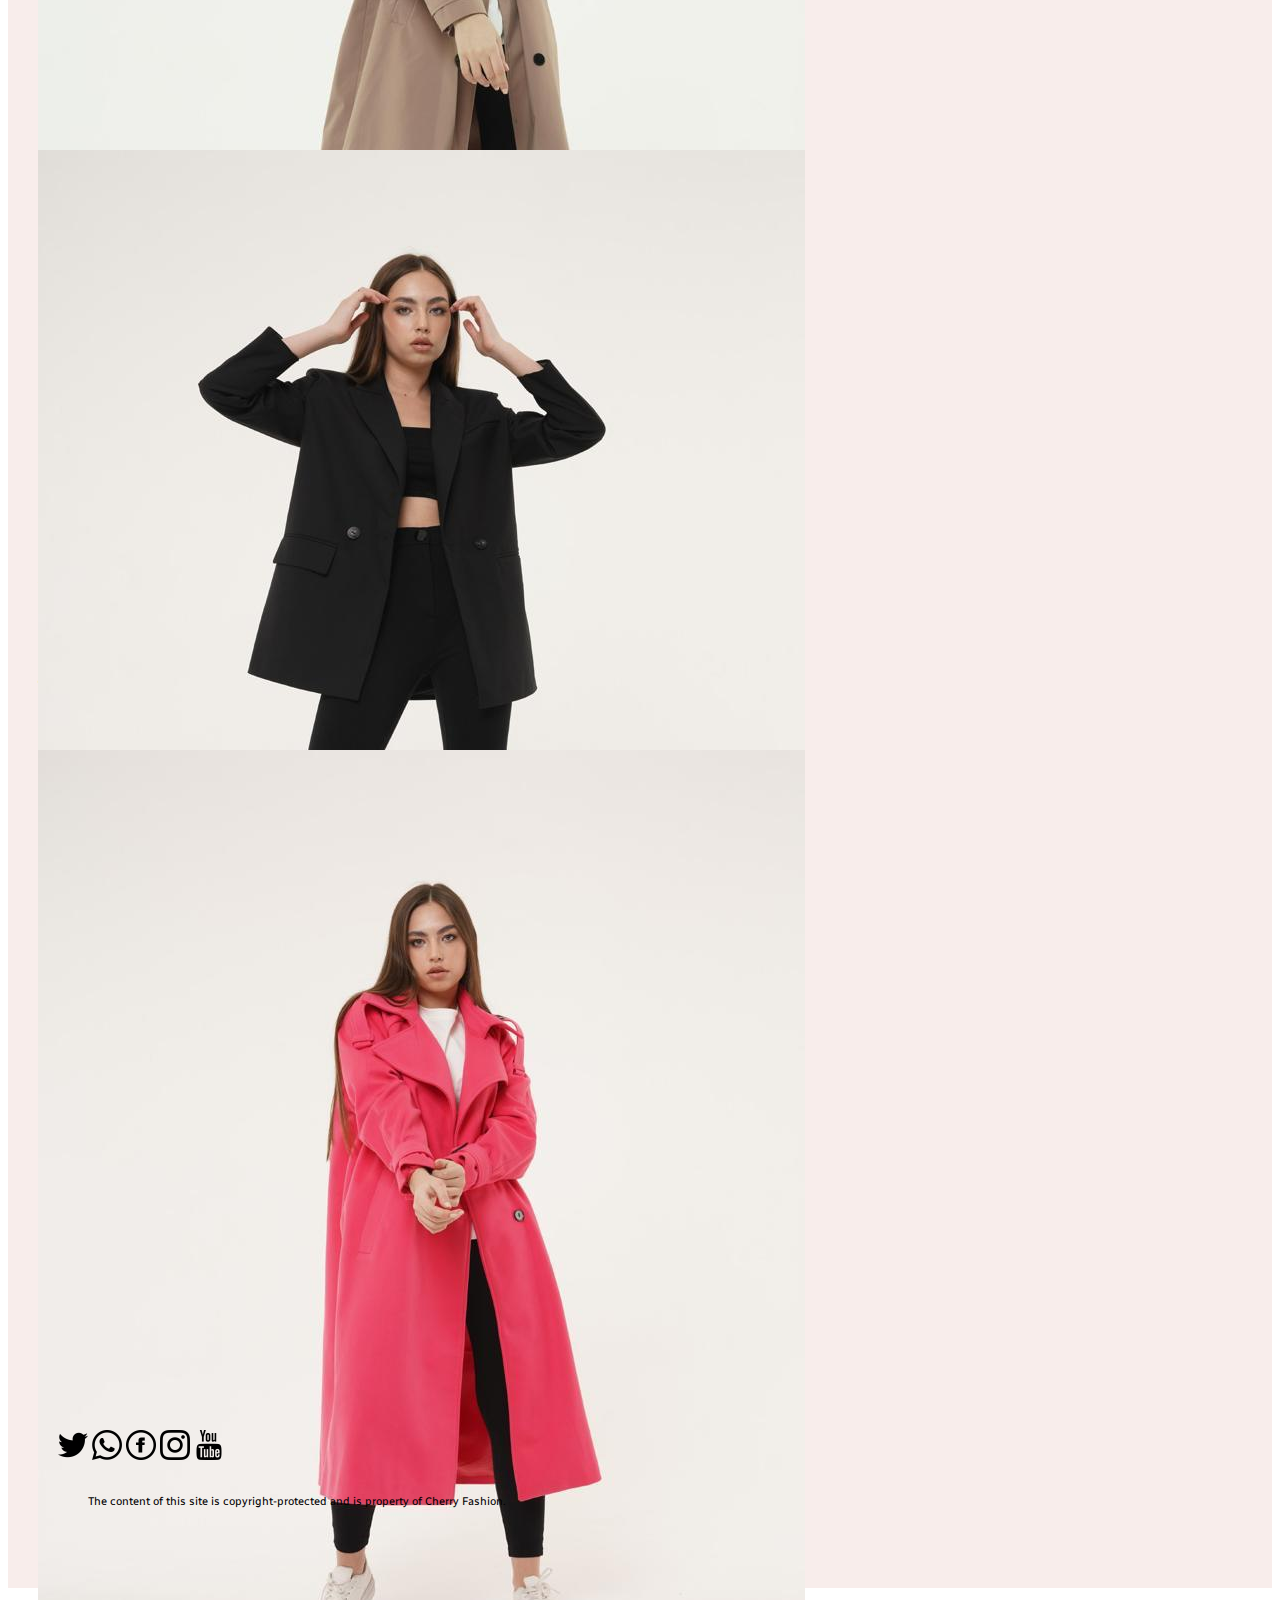
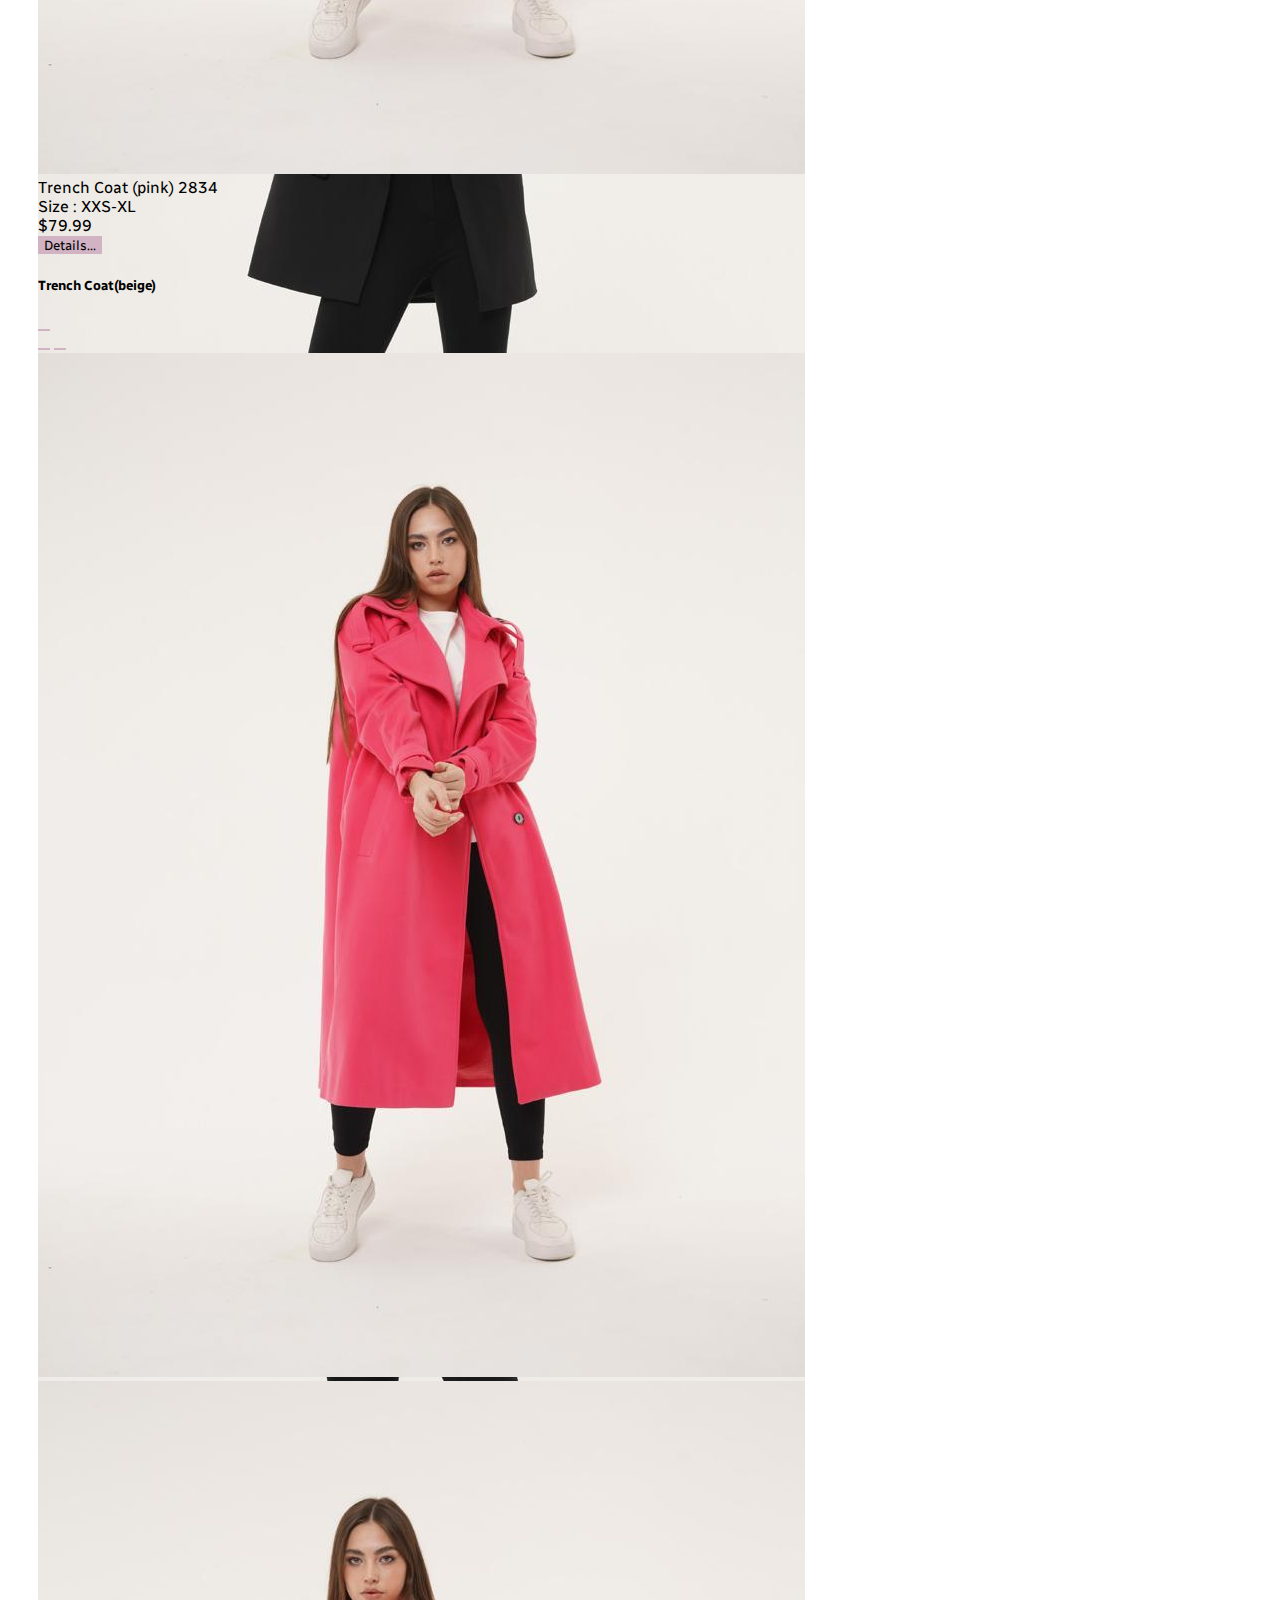
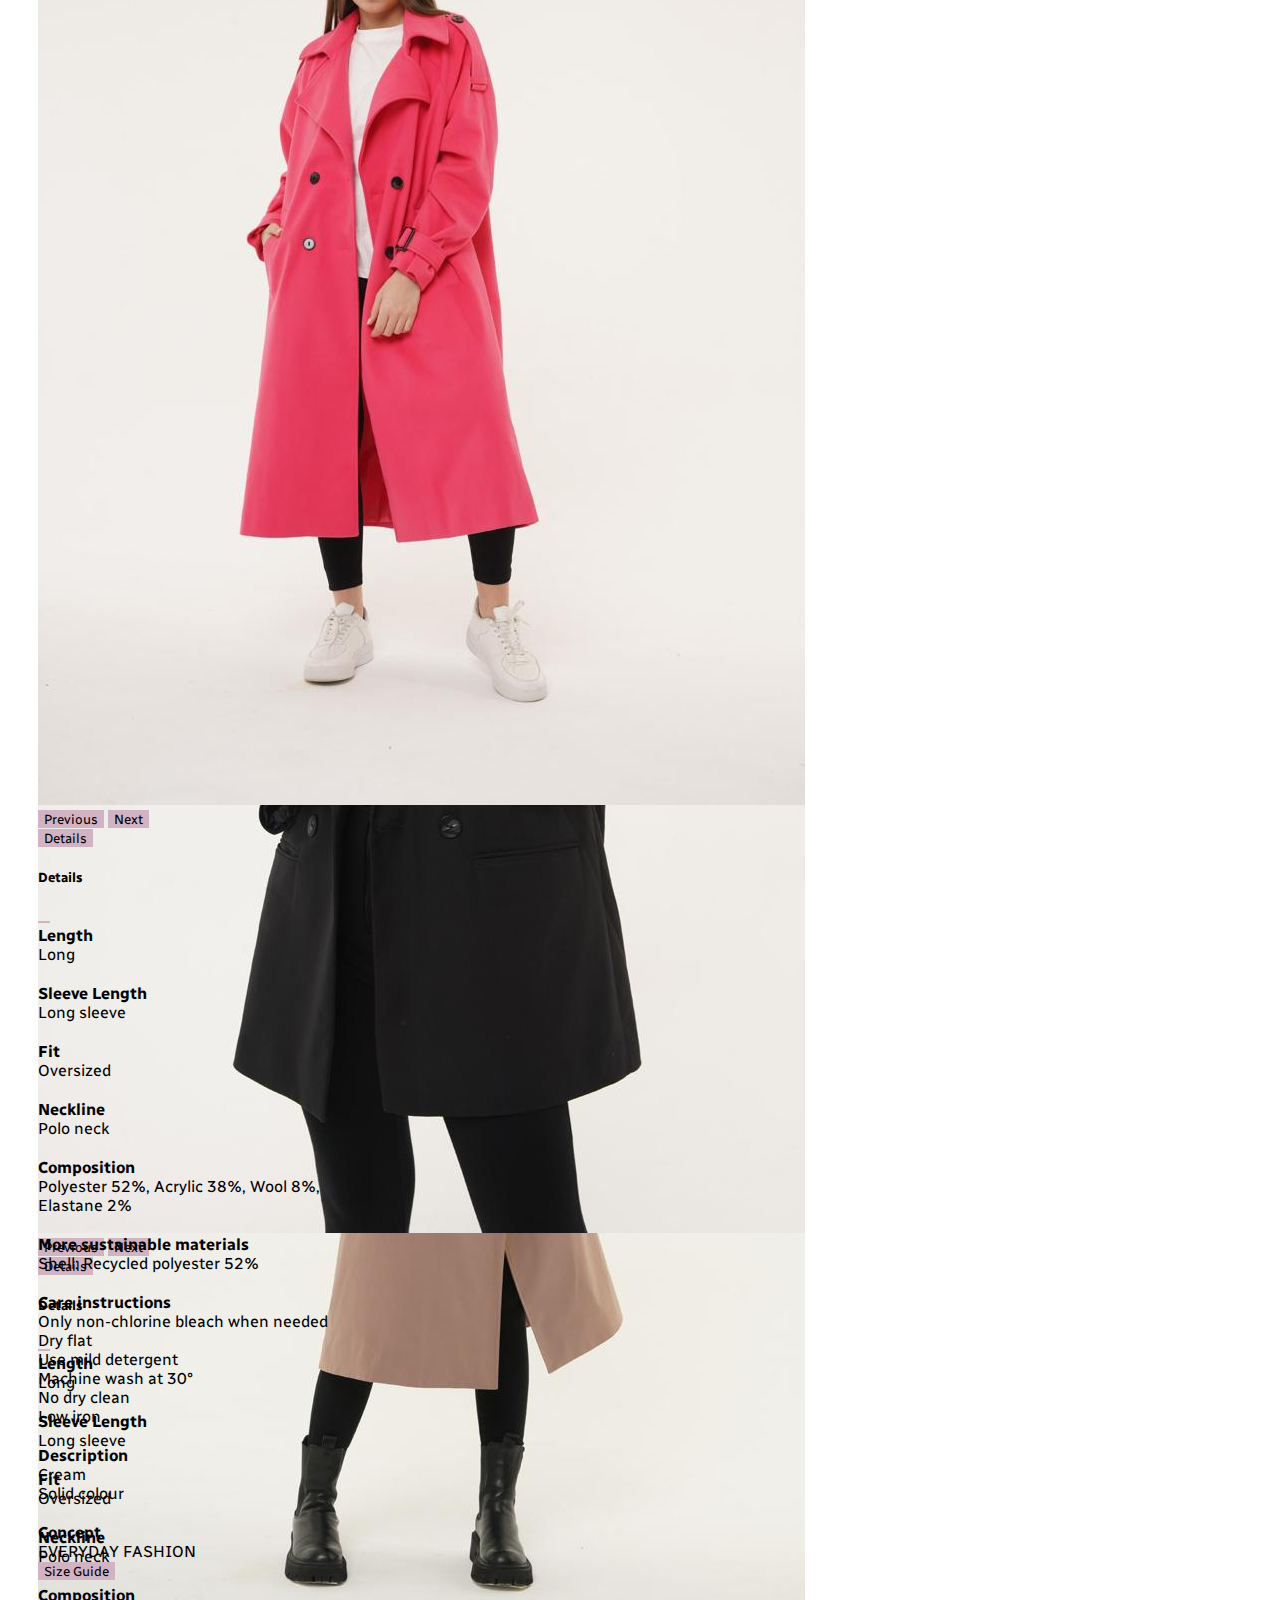
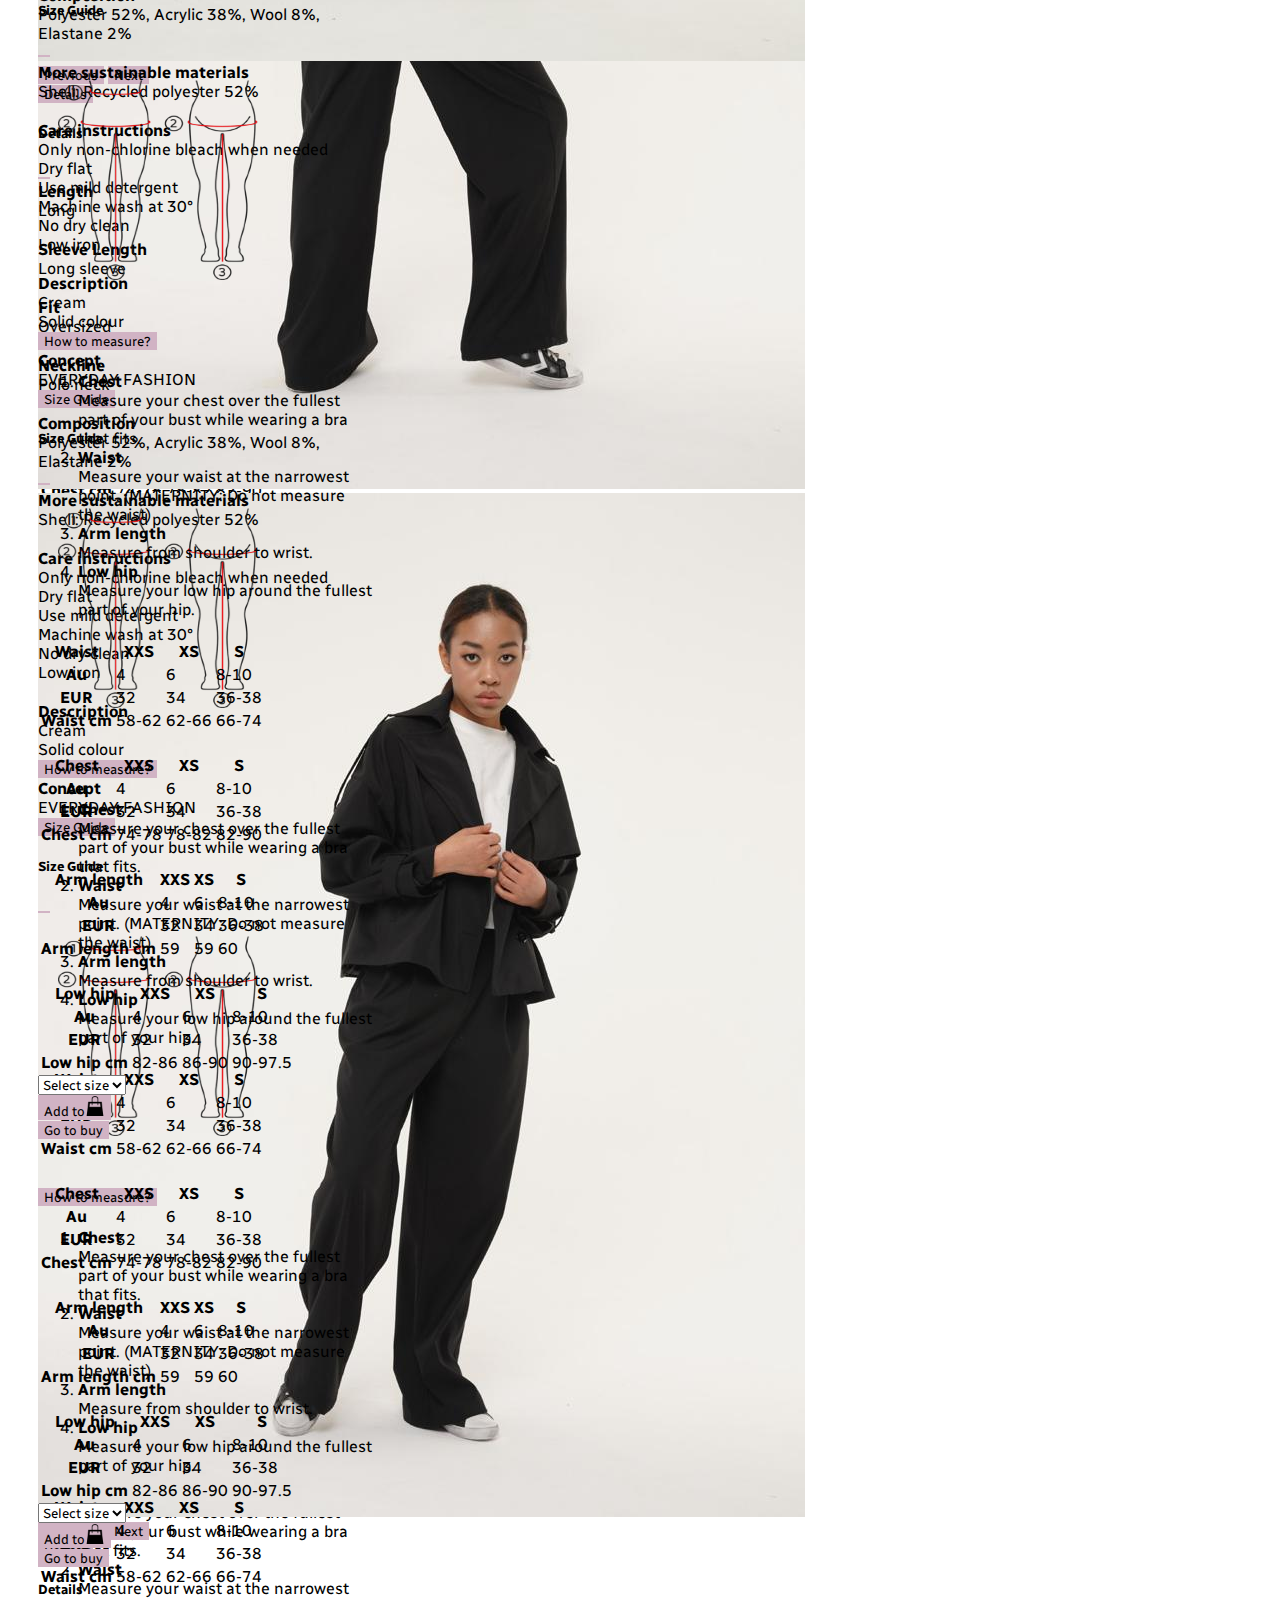
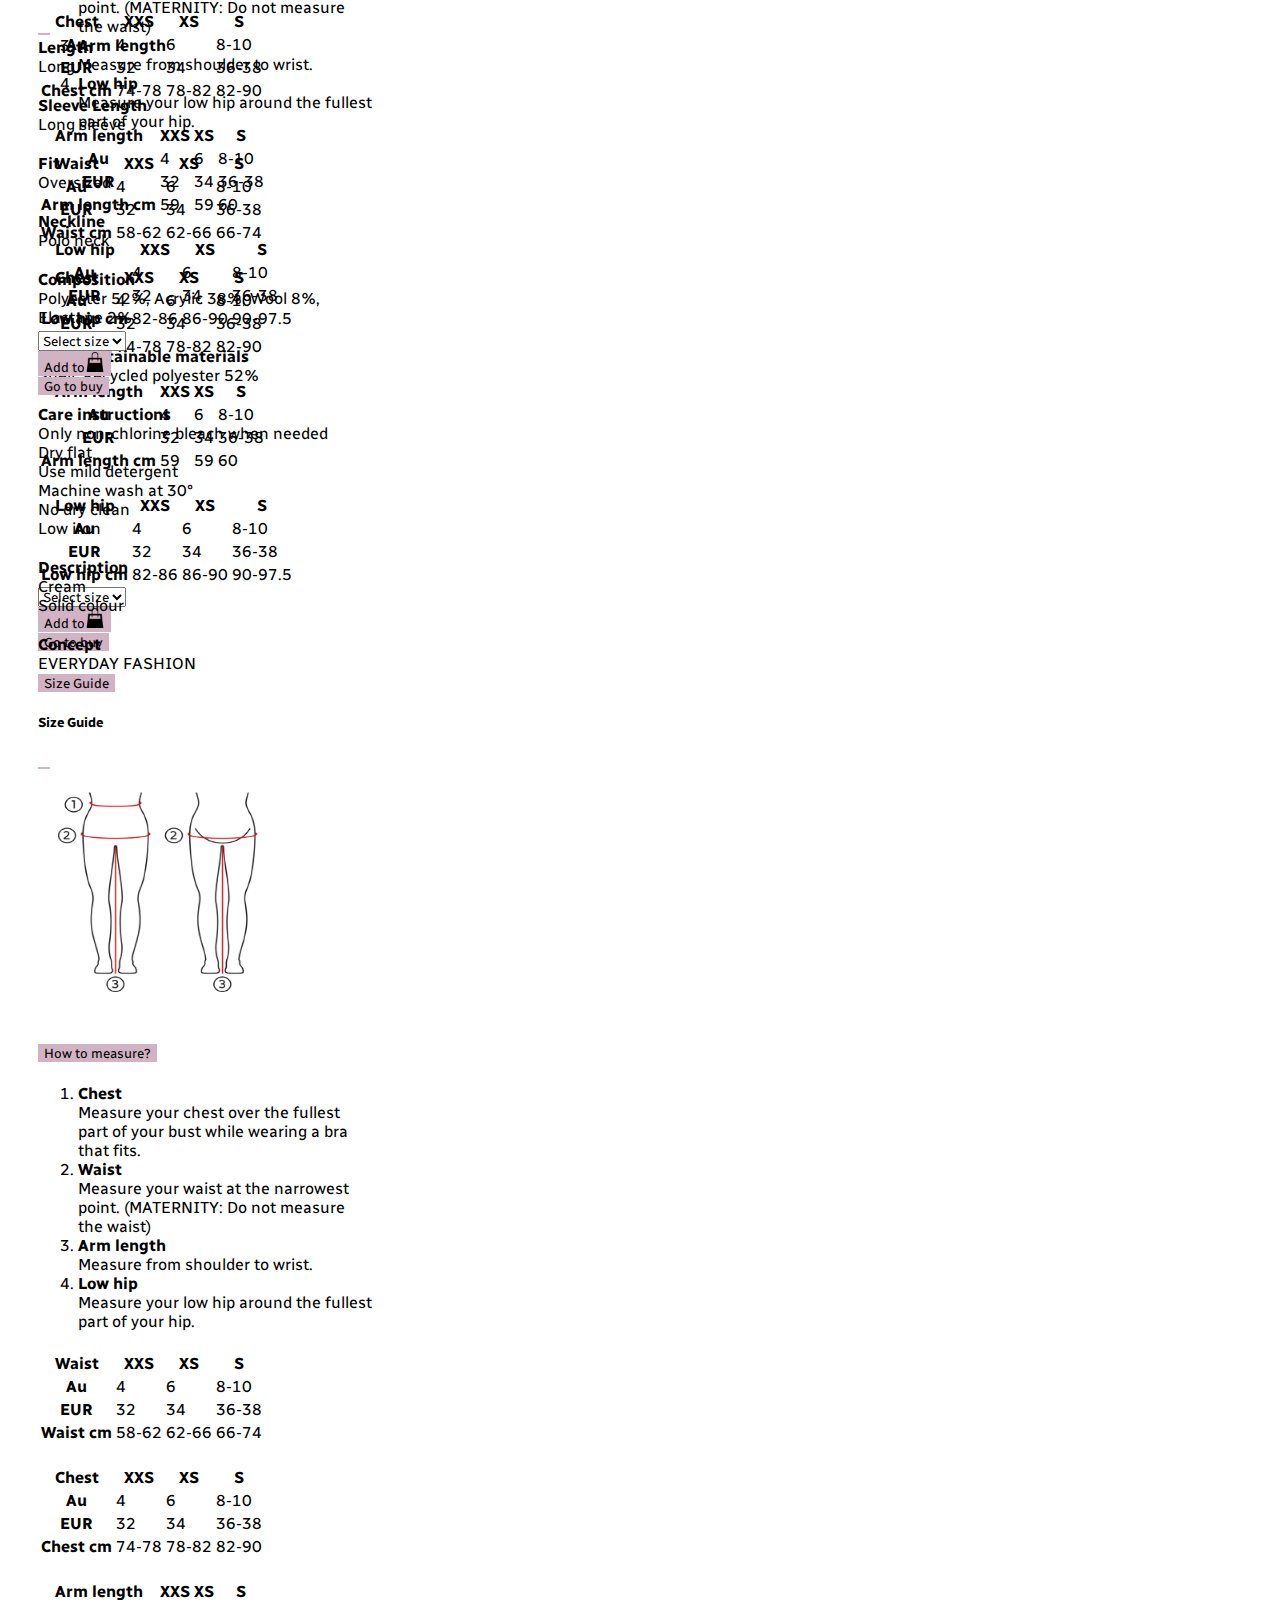
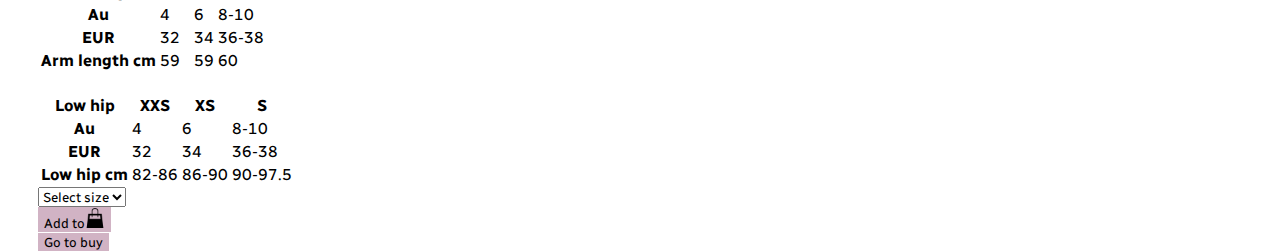
==== commit 8a5e3fe2: "finished_3" ====
--- a/all.html
+++ b/all.html
@@ -74,10 +74,10 @@
 <section >
  <!-- first row  -->
 <div class="container-fluid first-row">
-    <div class="row">
+    <div class="d-flex flex-row flex-wrap">
 
  <!-- first row first product  -->
-        <div class="col-3">
+        <div class="p-2">
             <div class="card">
                 <img class="card-img-top" src="./img/pl-bej.jpg" alt="Card image cap">
                 <div class="card-body text-center"> Trench Coat (beige) 2190<br>
@@ -394,7 +394,7 @@
         <!-- 2nd product -->
 
       
-              <div class="col-3">
+              <div class="p-2">
                   <div class="card">
                       <img class="card-img-top" src="./img/charala5.jpg" alt="Card image cap">
                       <div class="card-body text-center"> Blazer (striped) 2180<br>
@@ -721,7 +721,7 @@
                     
              <!-- 3st product -->
             
-                    <div class="col-3">
+                    <div class="p-2">
                         <div class="card">
                             <img class="card-img-top" src="./img/ser-pl.jpg" alt="Card image cap">
                             <div class="card-body text-center"> Trench Coat (gray) 2867<br>
@@ -1038,7 +1038,7 @@
 
                    <!-- 4st product -->
 
-                          <div class="col-3">
+                          <div class="p-2">
                               <div class="card">
                                   <img class="card-img-top" src="./img/pid-cher-kor4.jpg" alt="Card image cap">
                                   <div class="card-body text-center"> Blazer short (black) 3450 <br>
@@ -1362,17 +1362,15 @@
                           </div>
                   
 
-    </div>
-</div>
+  
 
 <!-- 2nd row -->
 
-<div class="container-fluid second-row">
-  <div class="row">
+
 
 <!-- 2nd row 1st product  -->
 
-      <div class="col-3">
+      <div class="p-2">
           <div class="card">
               <img class="card-img-top" src="./img/pl-kor.jpg" alt="Card image cap">
               <div class="card-body text-center"> Trench Coat (flesh color) 1186<br>
@@ -1689,7 +1687,7 @@
       <!--  2st row 2nd product -->
 
     
-            <div class="col-3">
+            <div class="p-2">
                 <div class="card">
                     <img class="card-img-top" src="./img/pid-cher-dl.jpg" alt="Card image cap">
                     <div class="card-body text-center"> Blazer long (black) 4560<br>
@@ -2007,7 +2005,7 @@
 
            <!-- 2nd row 3st product  -->
           
-                  <div class="col-3">
+                  <div class="p-2">
                       <div class="card">
                           <img class="card-img-top" src="./img/pl-roz.jpg" alt="Card image cap">
                           <div class="card-body text-center"> Trench Coat (pink) 2834<br>
--- a/styles.css
+++ b/styles.css
@@ -14,10 +14,7 @@
 
 
 
-.mine_photo{
-    height: 700px;
-    overflow: hidden;
-}
+
 
 
 .map {
@@ -62,10 +59,12 @@
 }
 
 
+.card{
+    width: 335px;
+    height: 600px;
+}
 
-
-   @media (max-width: 765px){
-   body{
-       font-size: 1em;
-   }
+.mine_photo img{
+    width: 700px;
+    height: 700px;
 }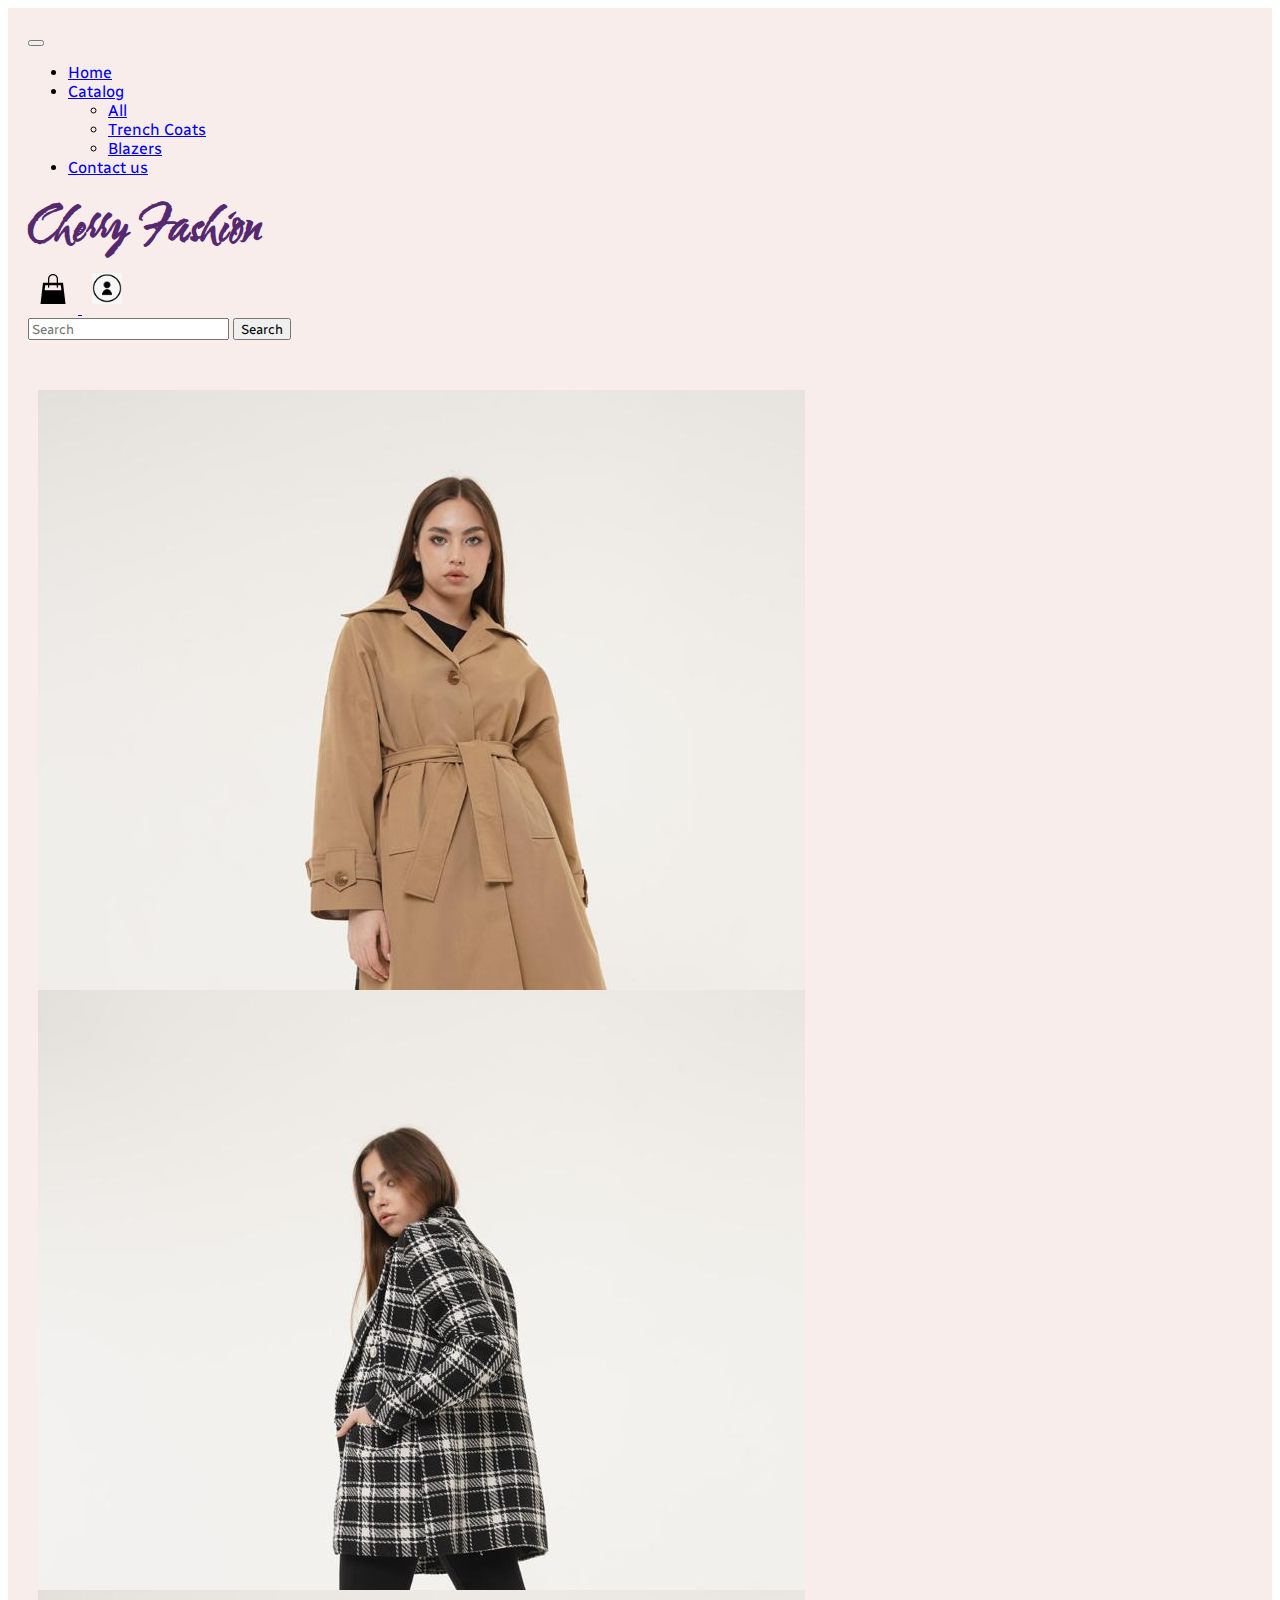
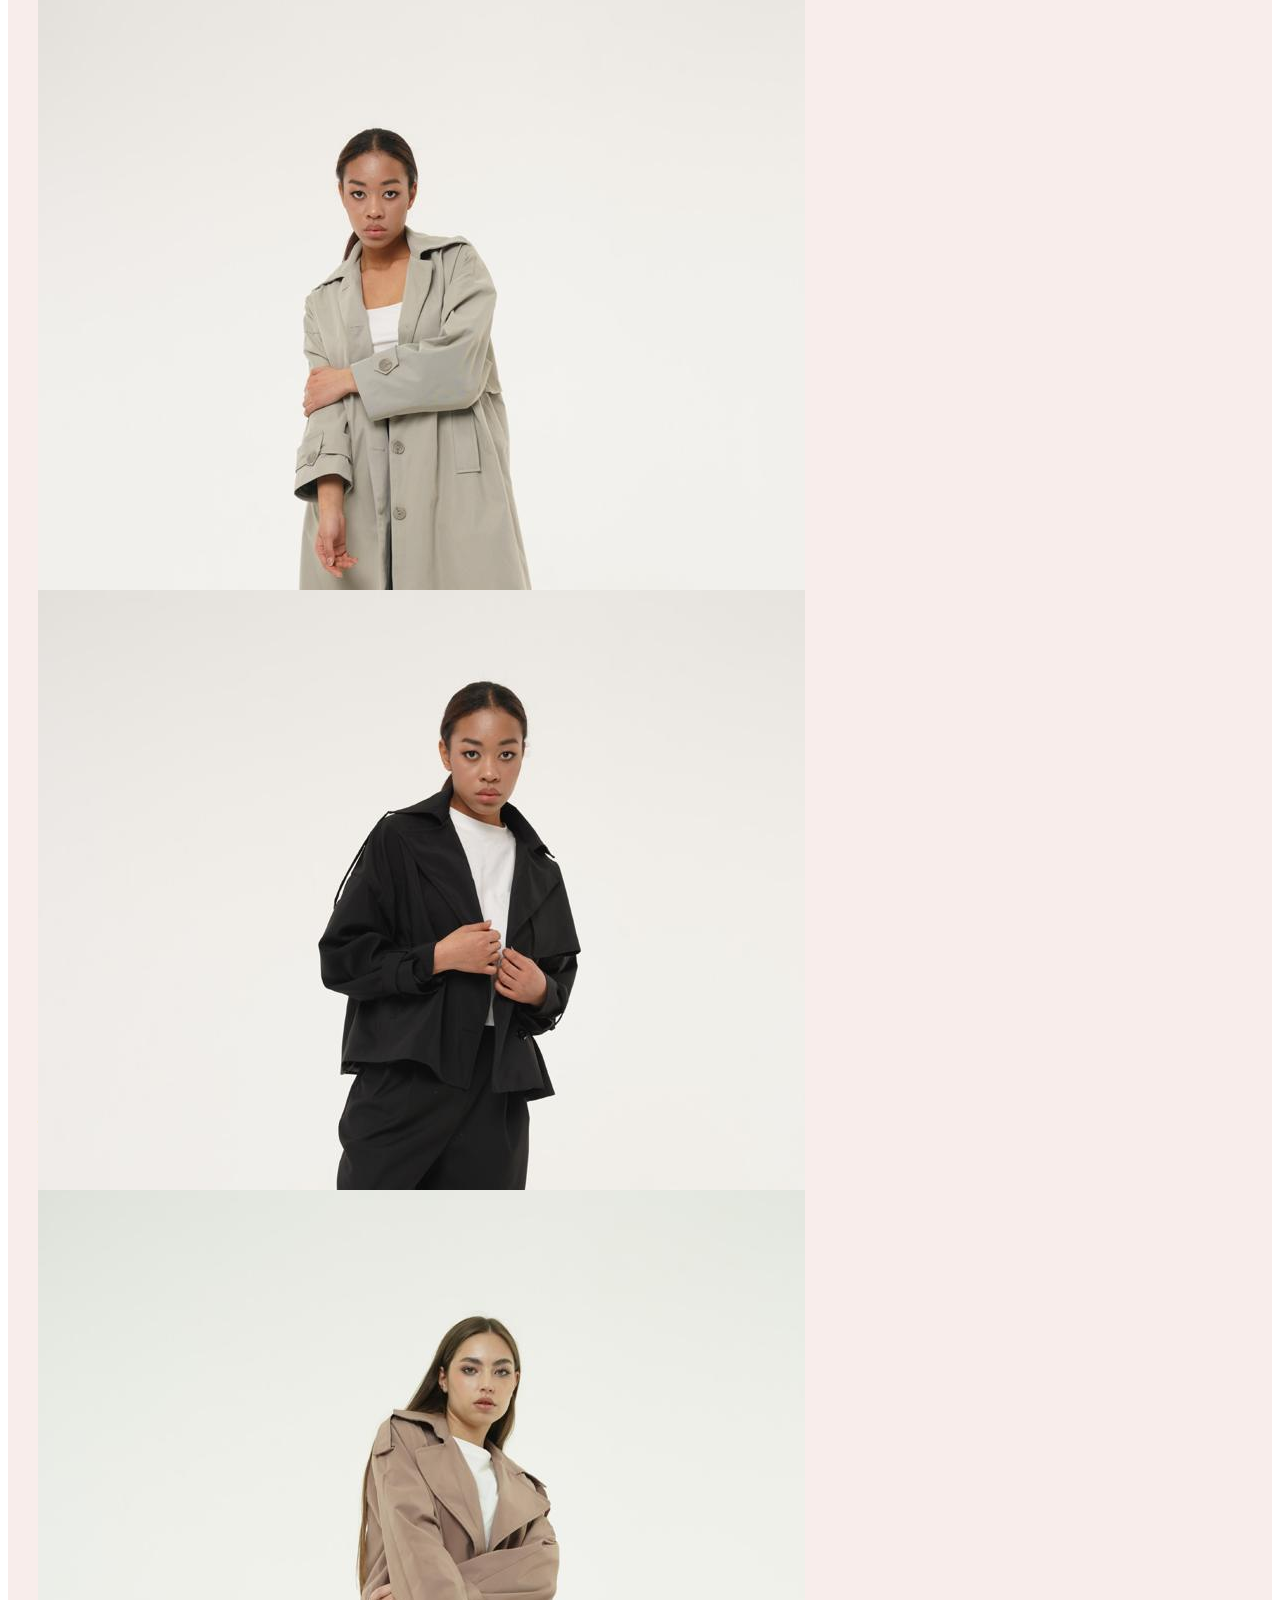
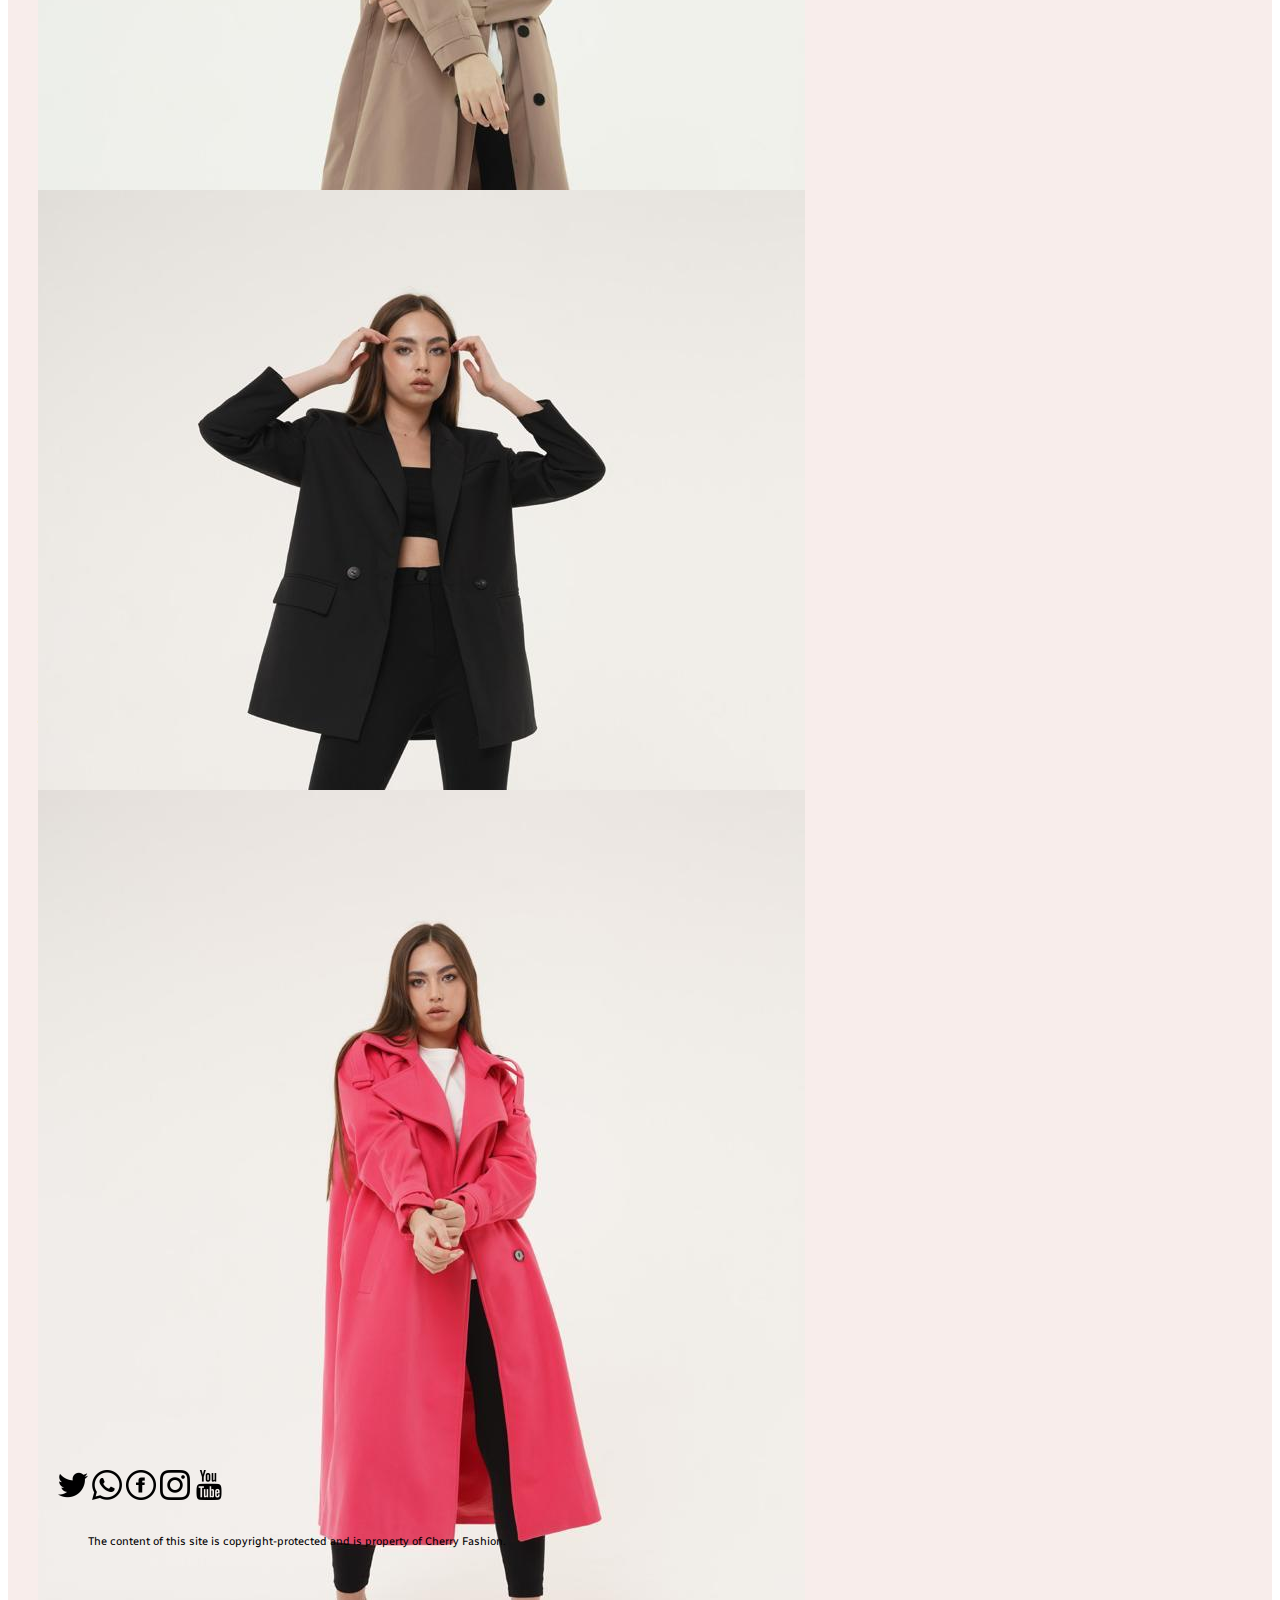
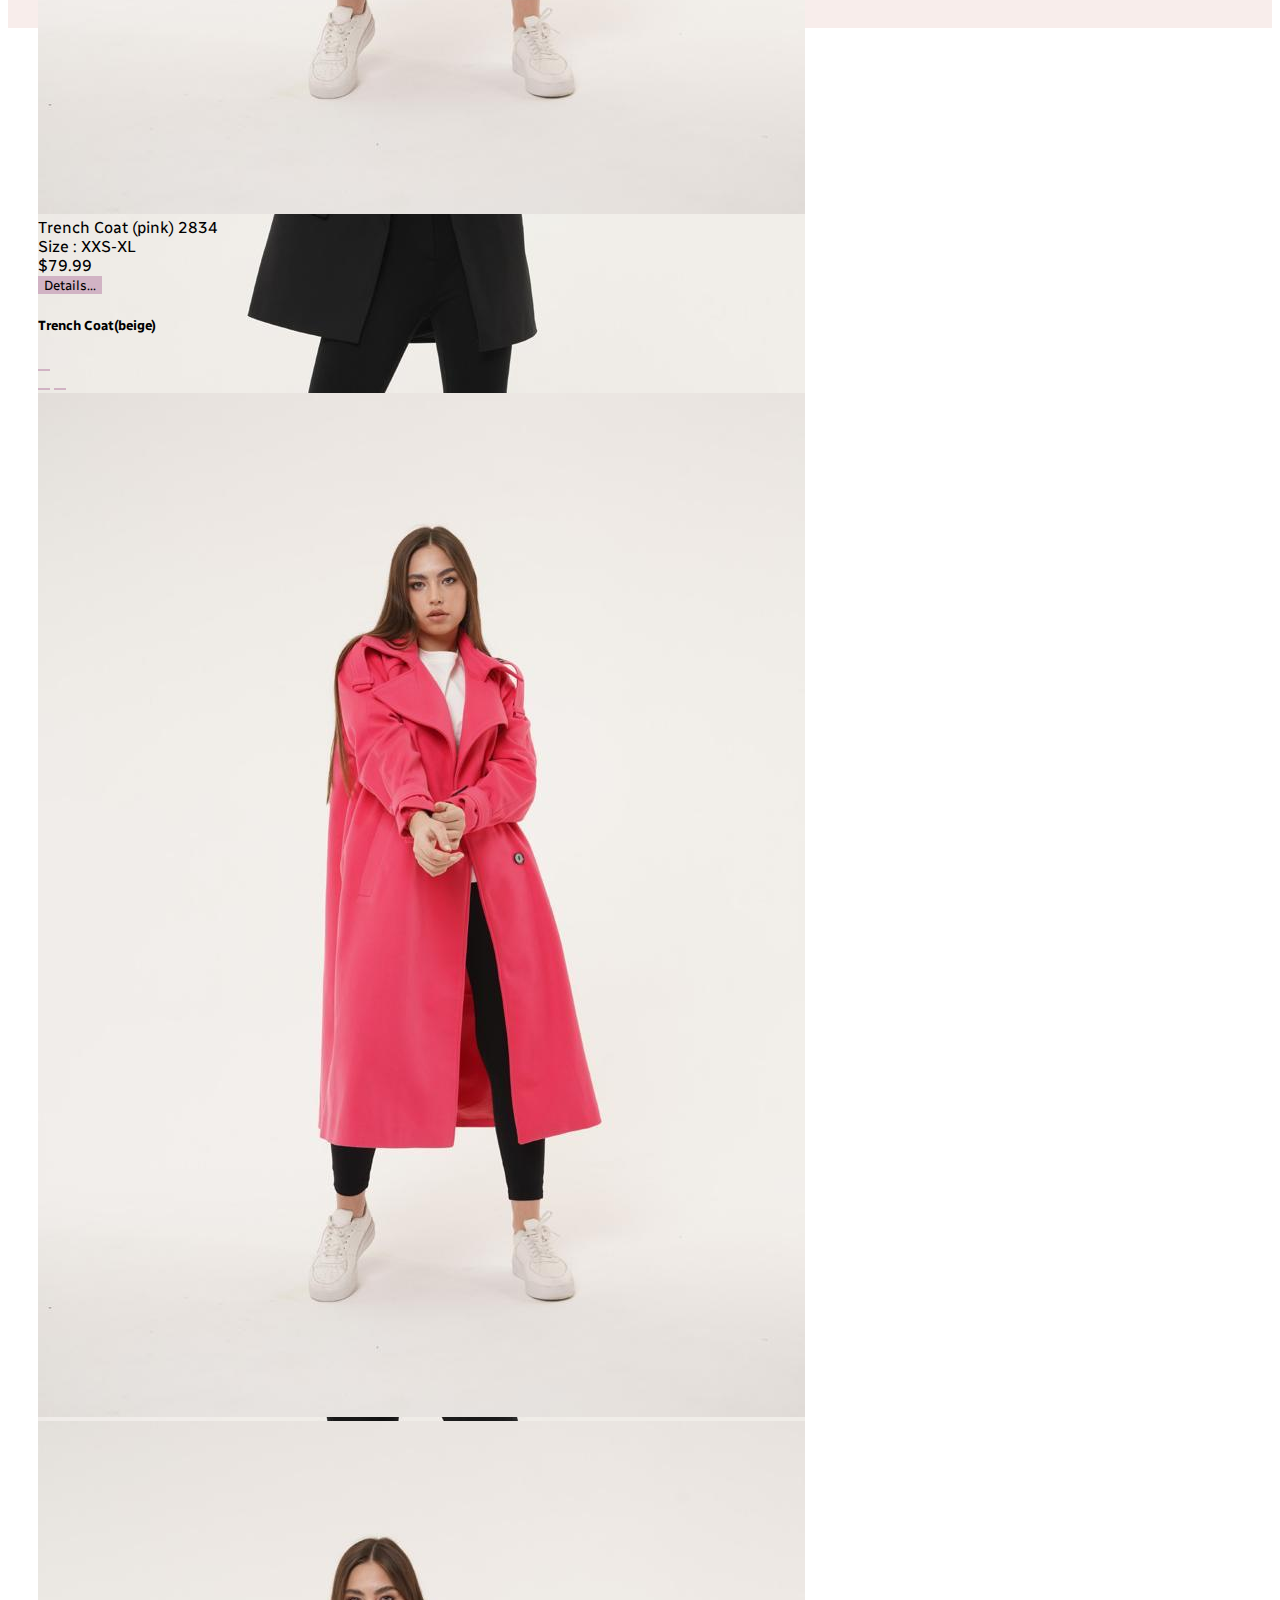
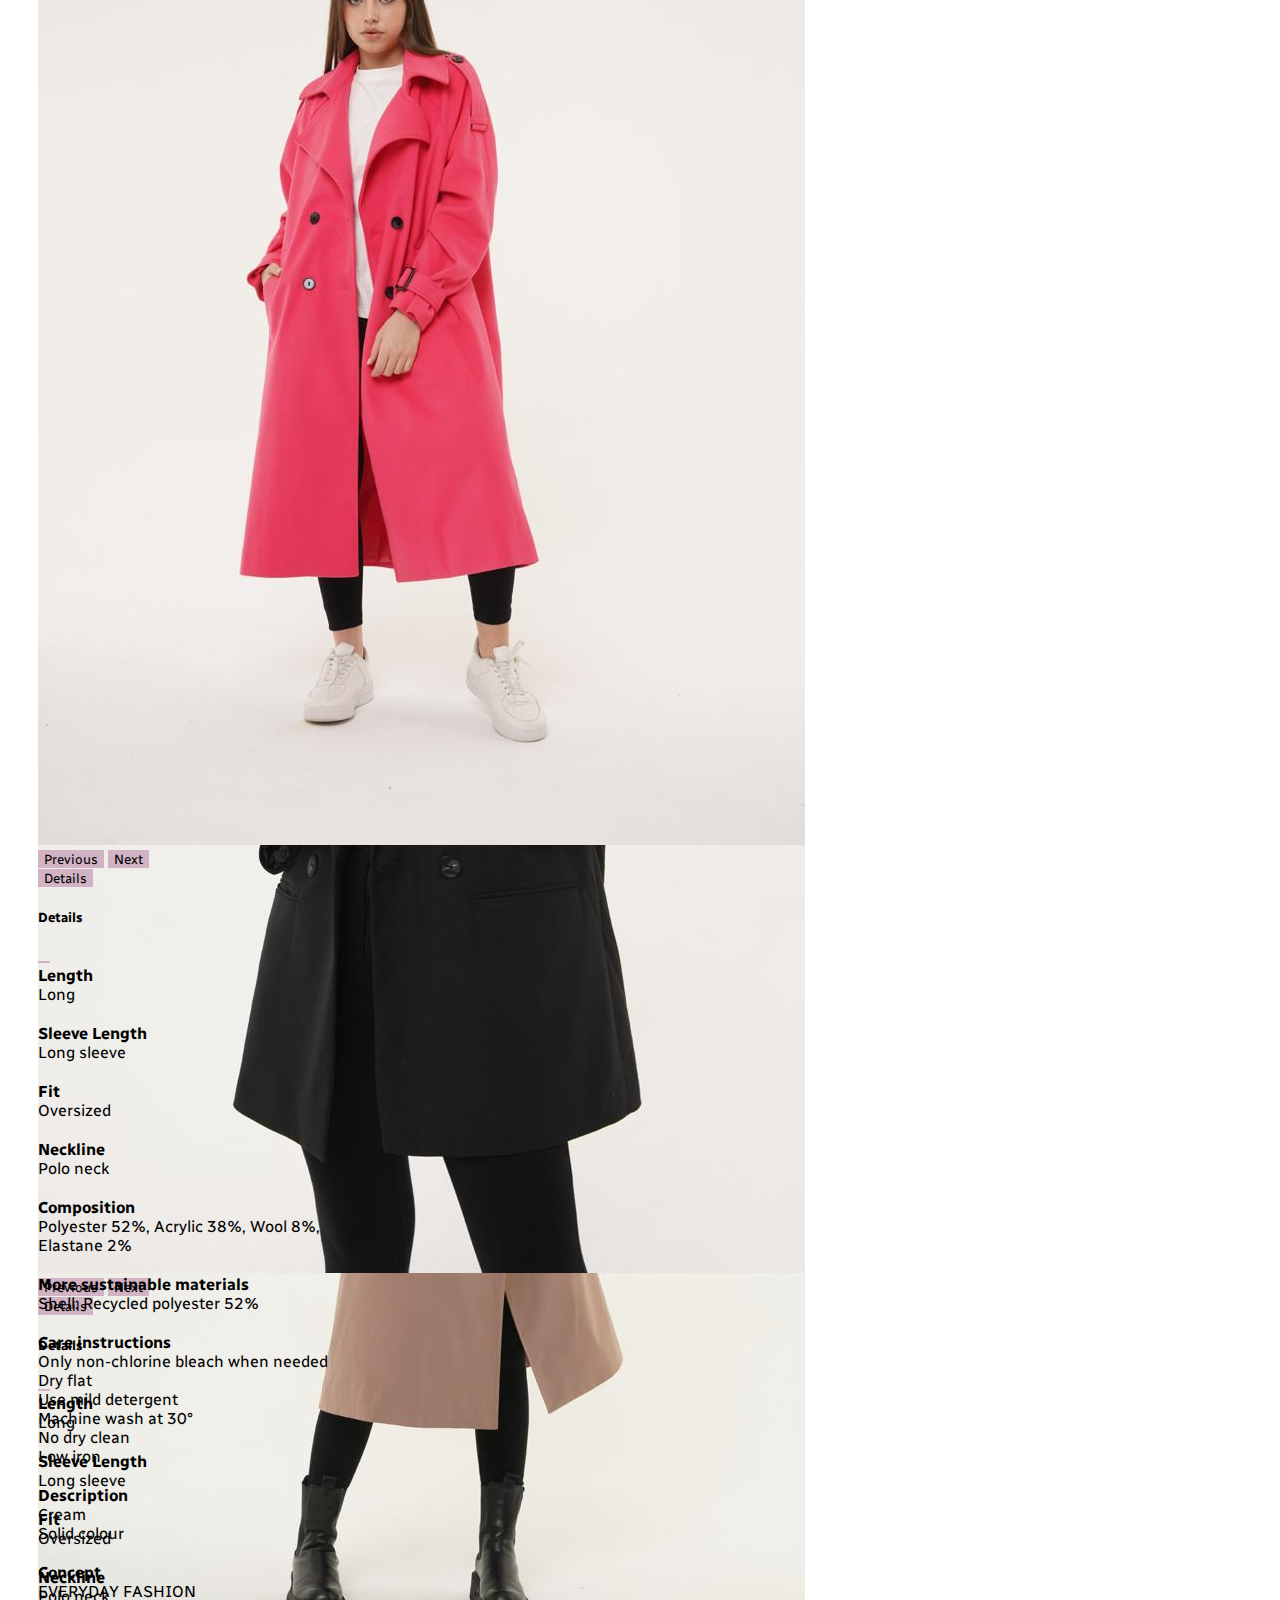
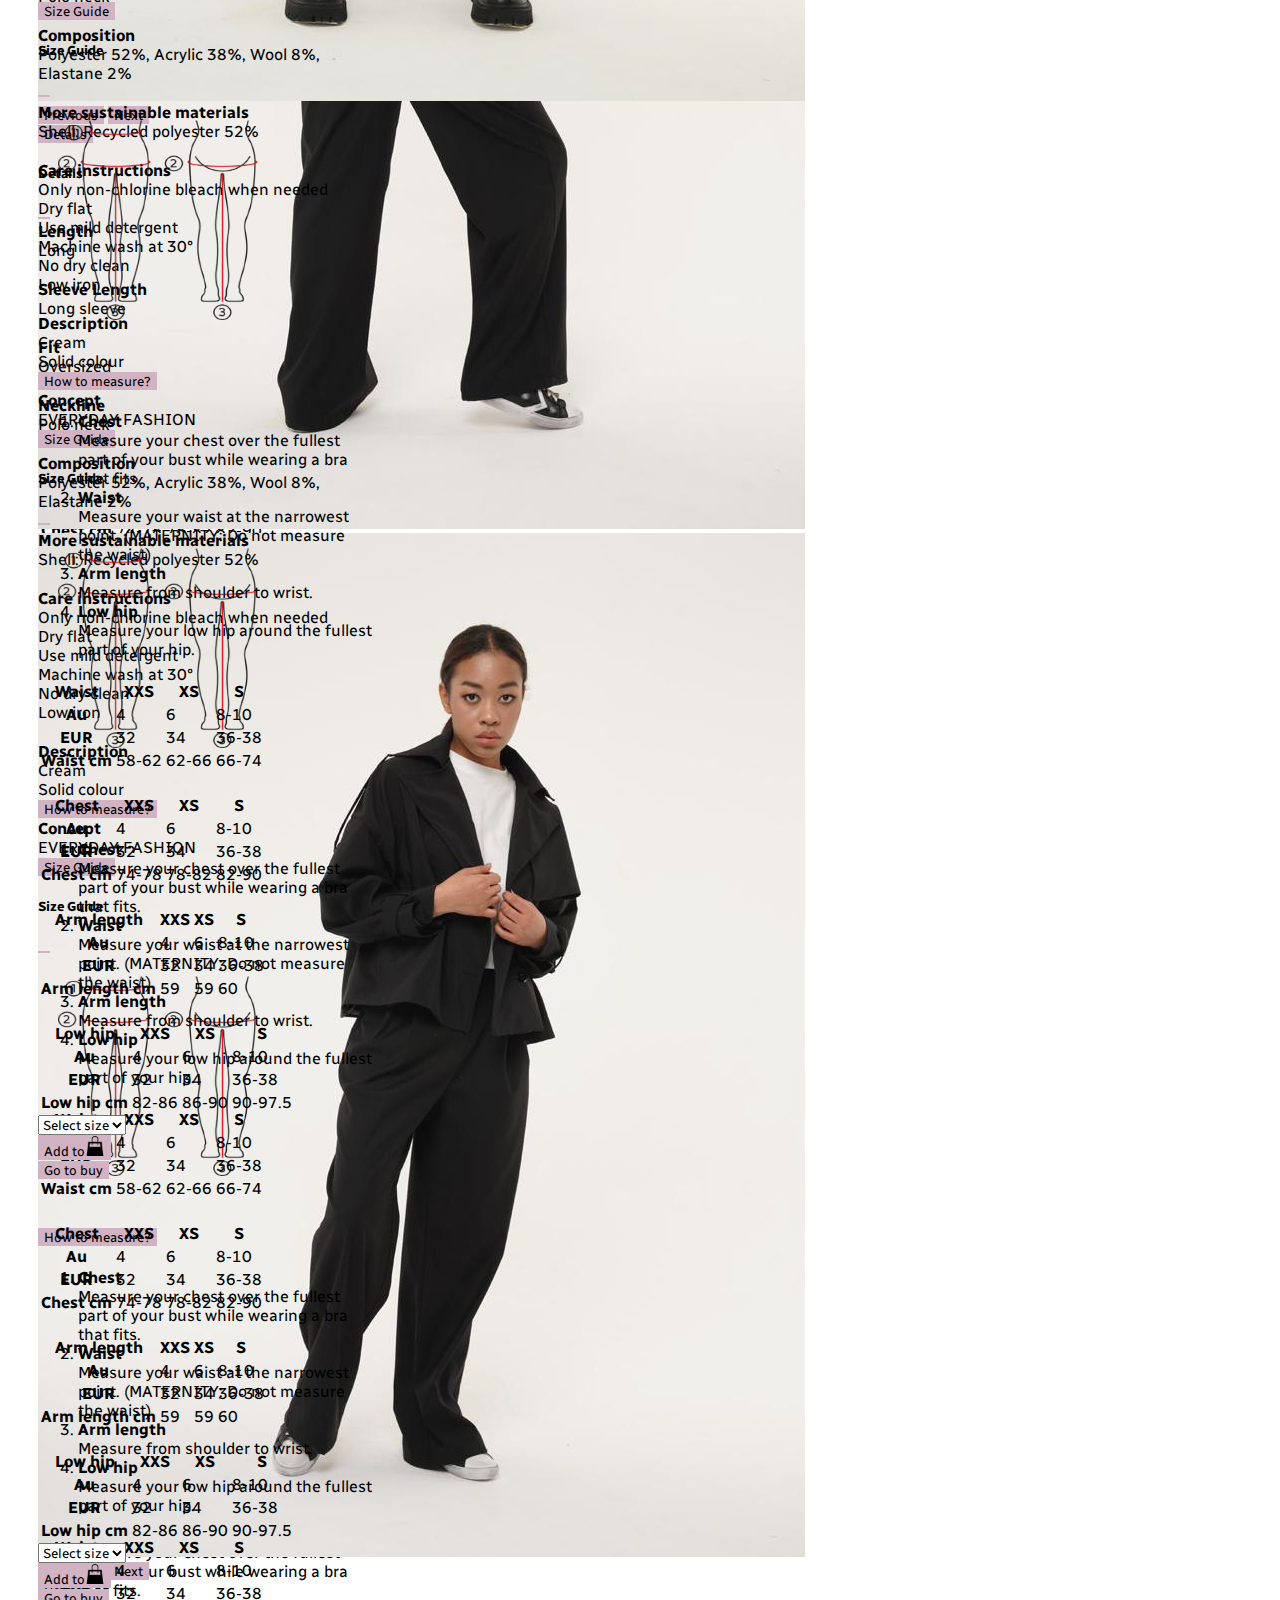
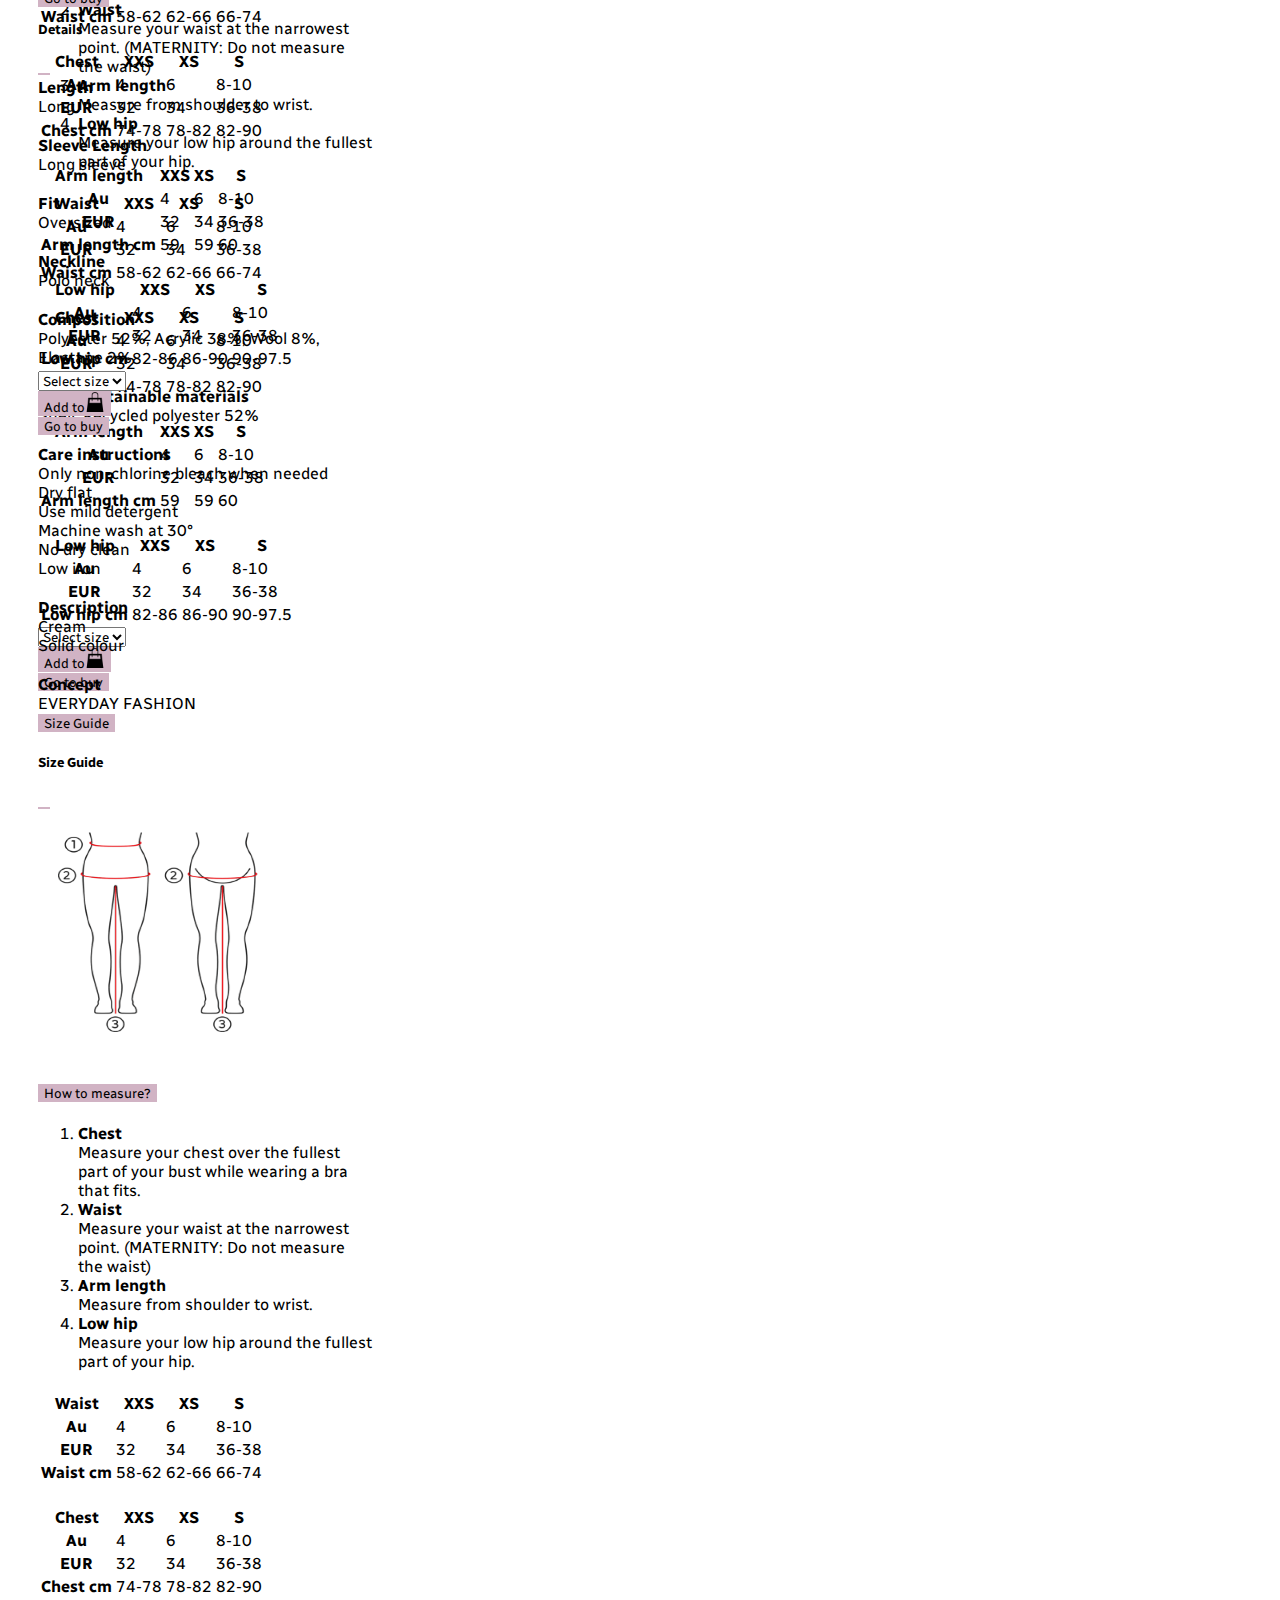
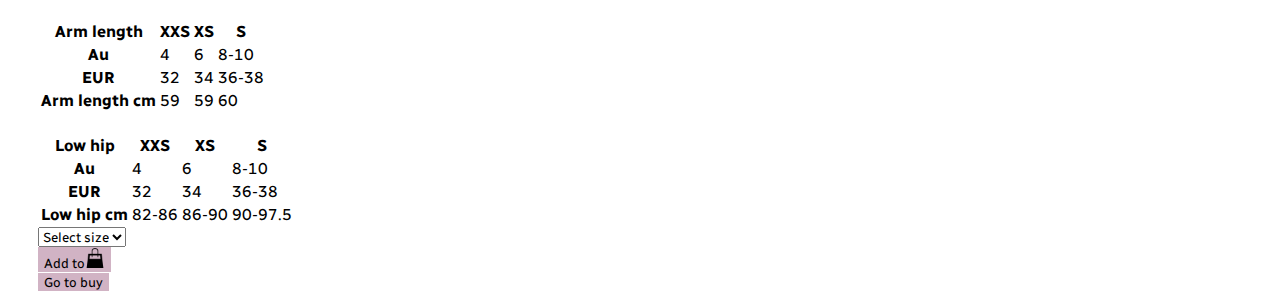
==== commit 7559cc22: "adaptiv" ====
--- a/all.html
+++ b/all.html
@@ -2338,7 +2338,7 @@
   <div class="container-fluid" style="padding: 50px">
     
   
-    <div class=" d-flex flex-row justify-content-center">
+    <div class=" d-flex flex-row justify-content-center flex-wrap">
      <a class="p-2" href=""> <img src="./img/twitter.png" alt="" style="width: 30px;"></a>
      <a class="p-2" href=""> <img src="./img/whatsapp.png" alt="" style="width: 30px;"></a>
      <a class="p-2" href=""> <img src="./img/facebook.png" alt="" style="width: 30px;"></a>
--- a/styles.css
+++ b/styles.css
@@ -60,11 +60,44 @@
 
 
 .card{
-    width: 335px;
-    height: 600px;
+    max-width: 335px;
+    max-height: 600px;
 }
 
 .mine_photo img{
-    width: 700px;
-    height: 700px;
-}+    max-width: 700px;
+    max-height: 700px;
+}
+
+
+header{
+    padding:20px;
+}
+
+
+
+
+
+@media(max-width:700px){
+
+
+.form-floating label{
+    font-size: 0.8em;
+}
+}
+
+@media(max-width:425px){
+
+
+    .form-floating label{
+        font-size: 0.5em;
+    }
+    }
+
+    @media(max-width:270px){
+
+
+        .form-floating label{
+            display: none;
+        }
+        }